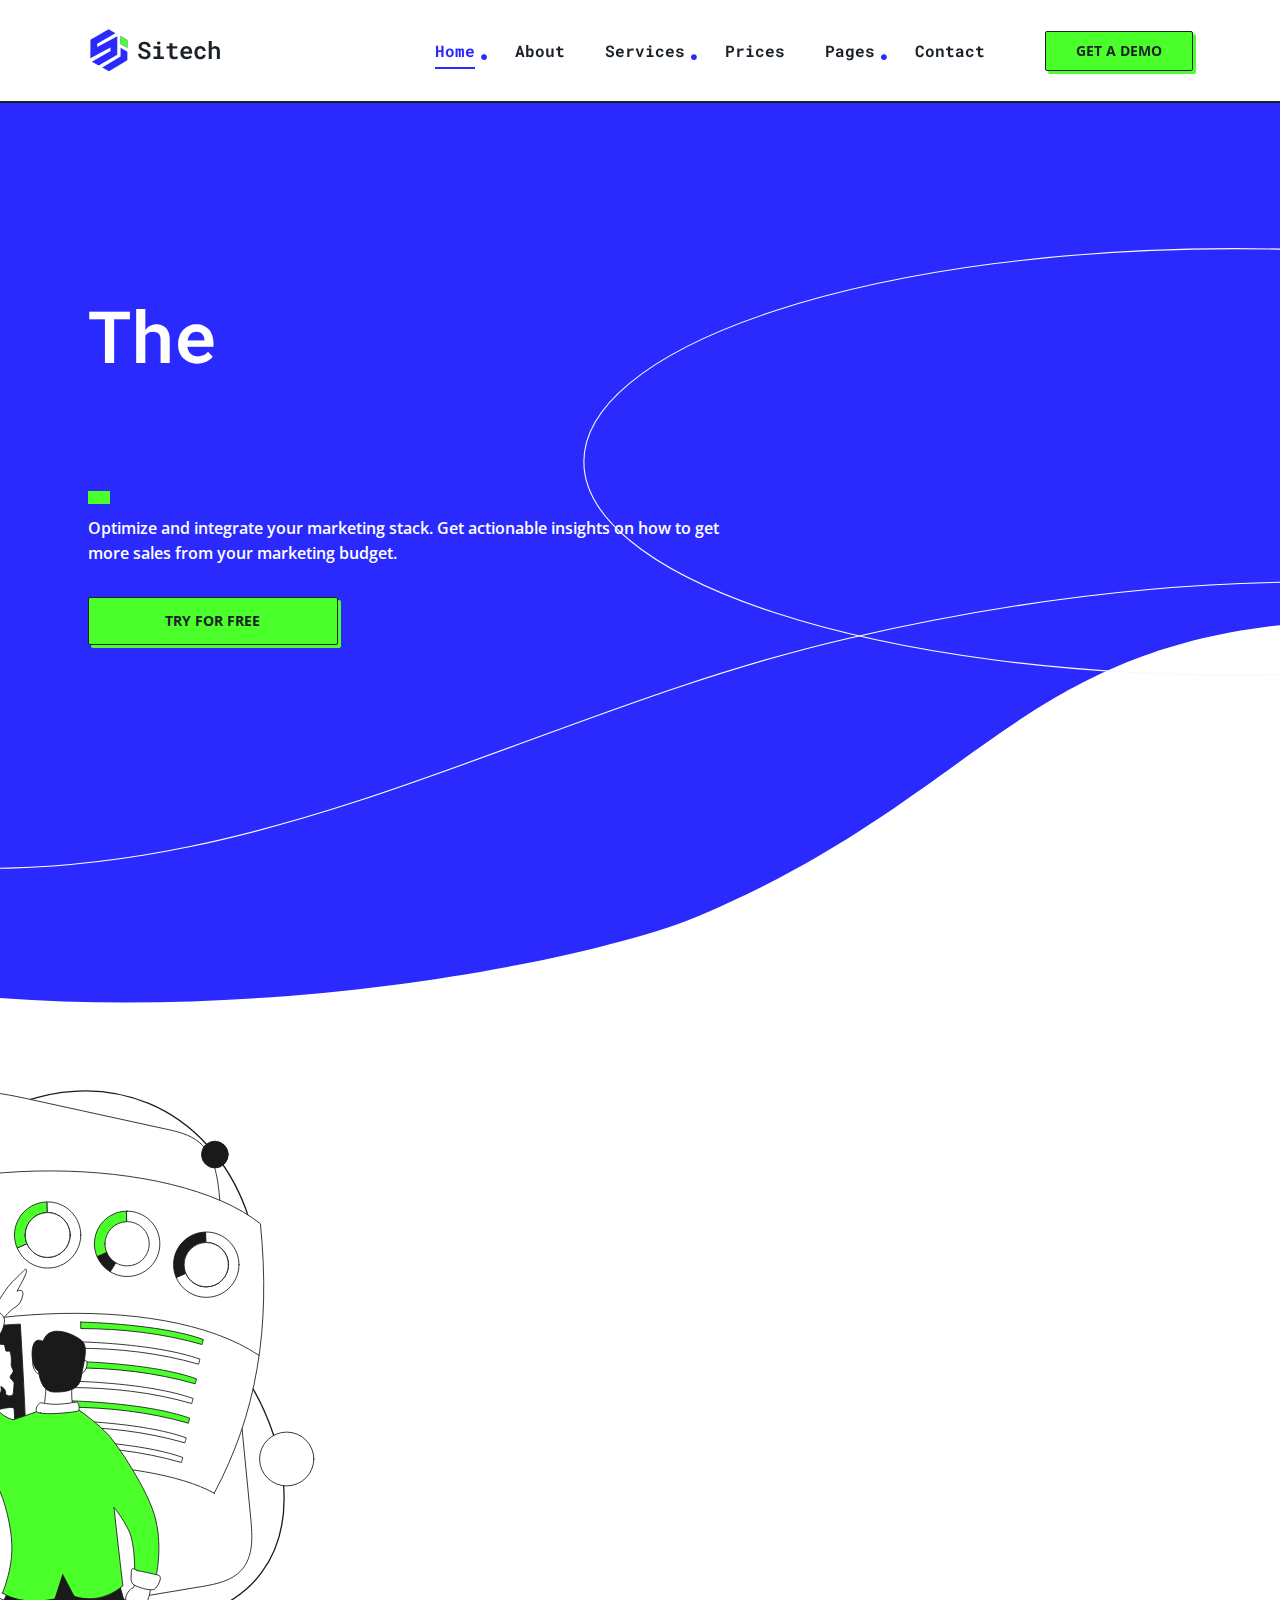
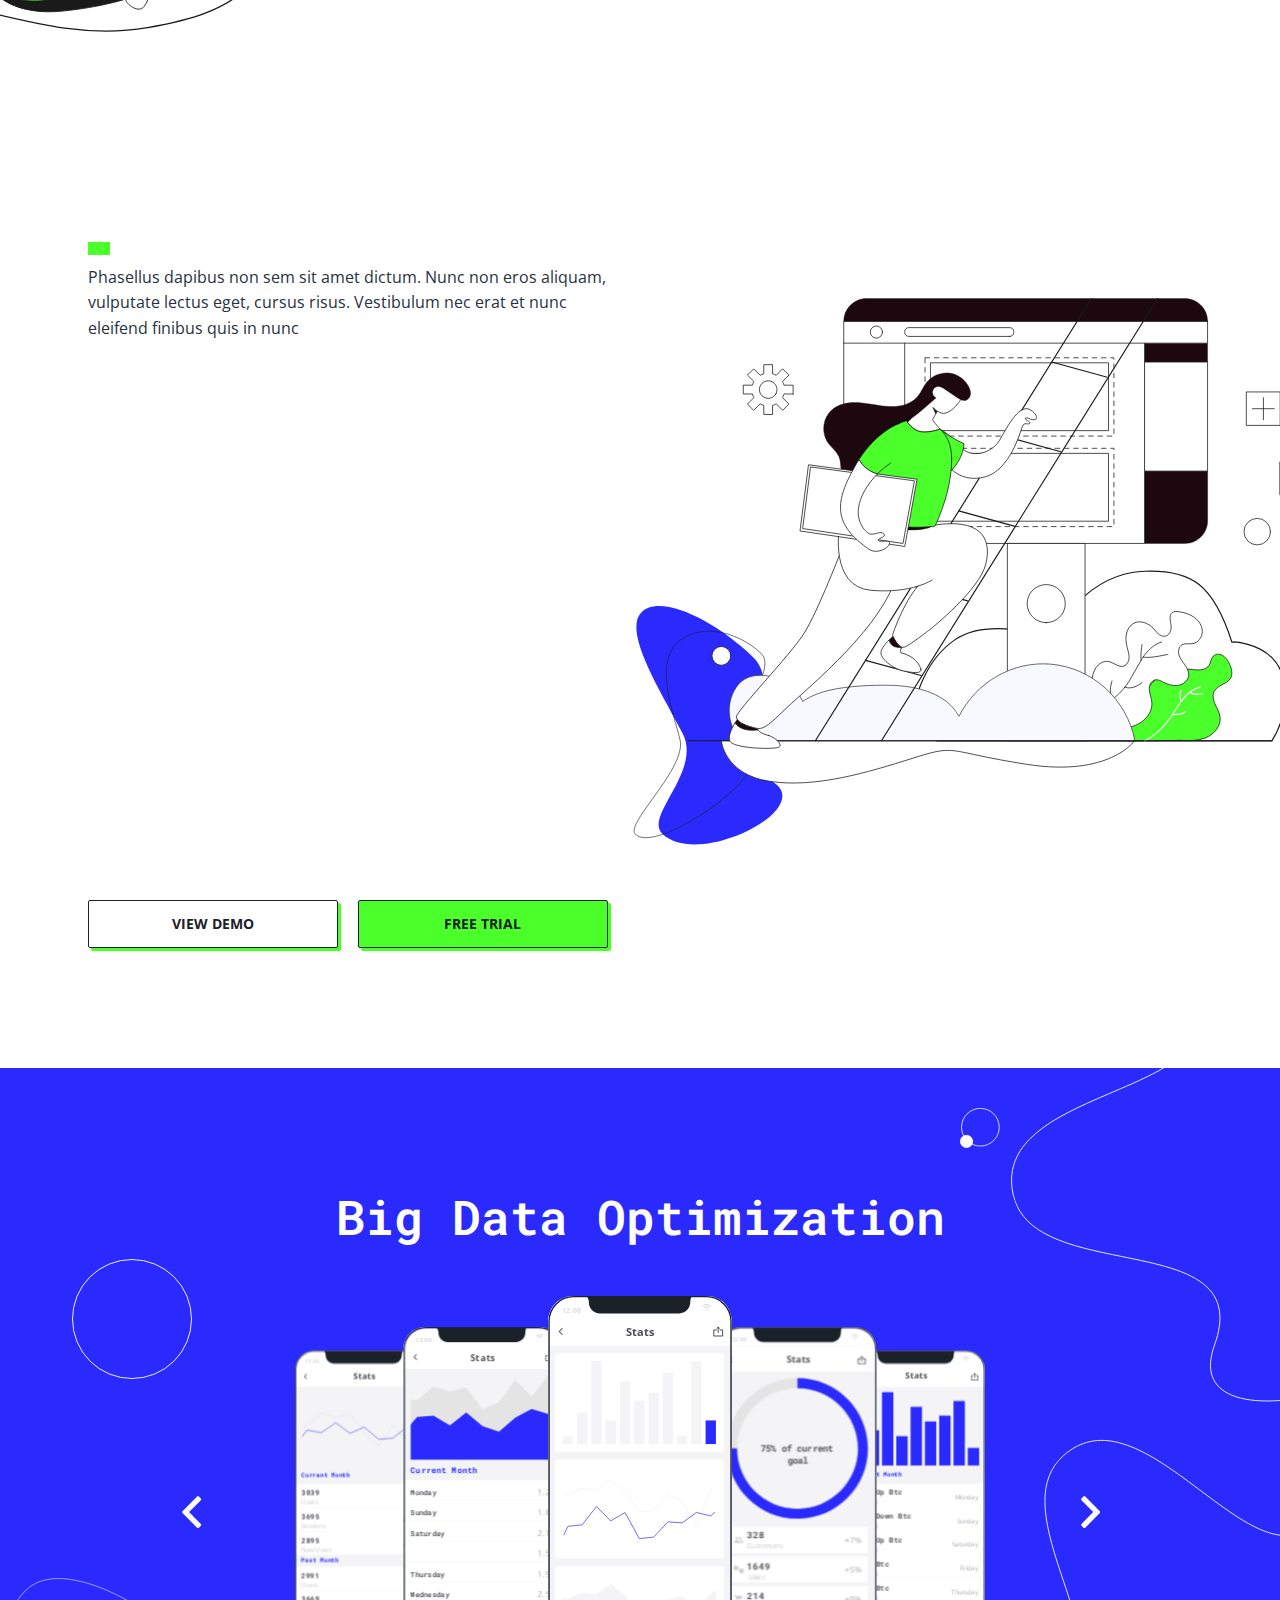
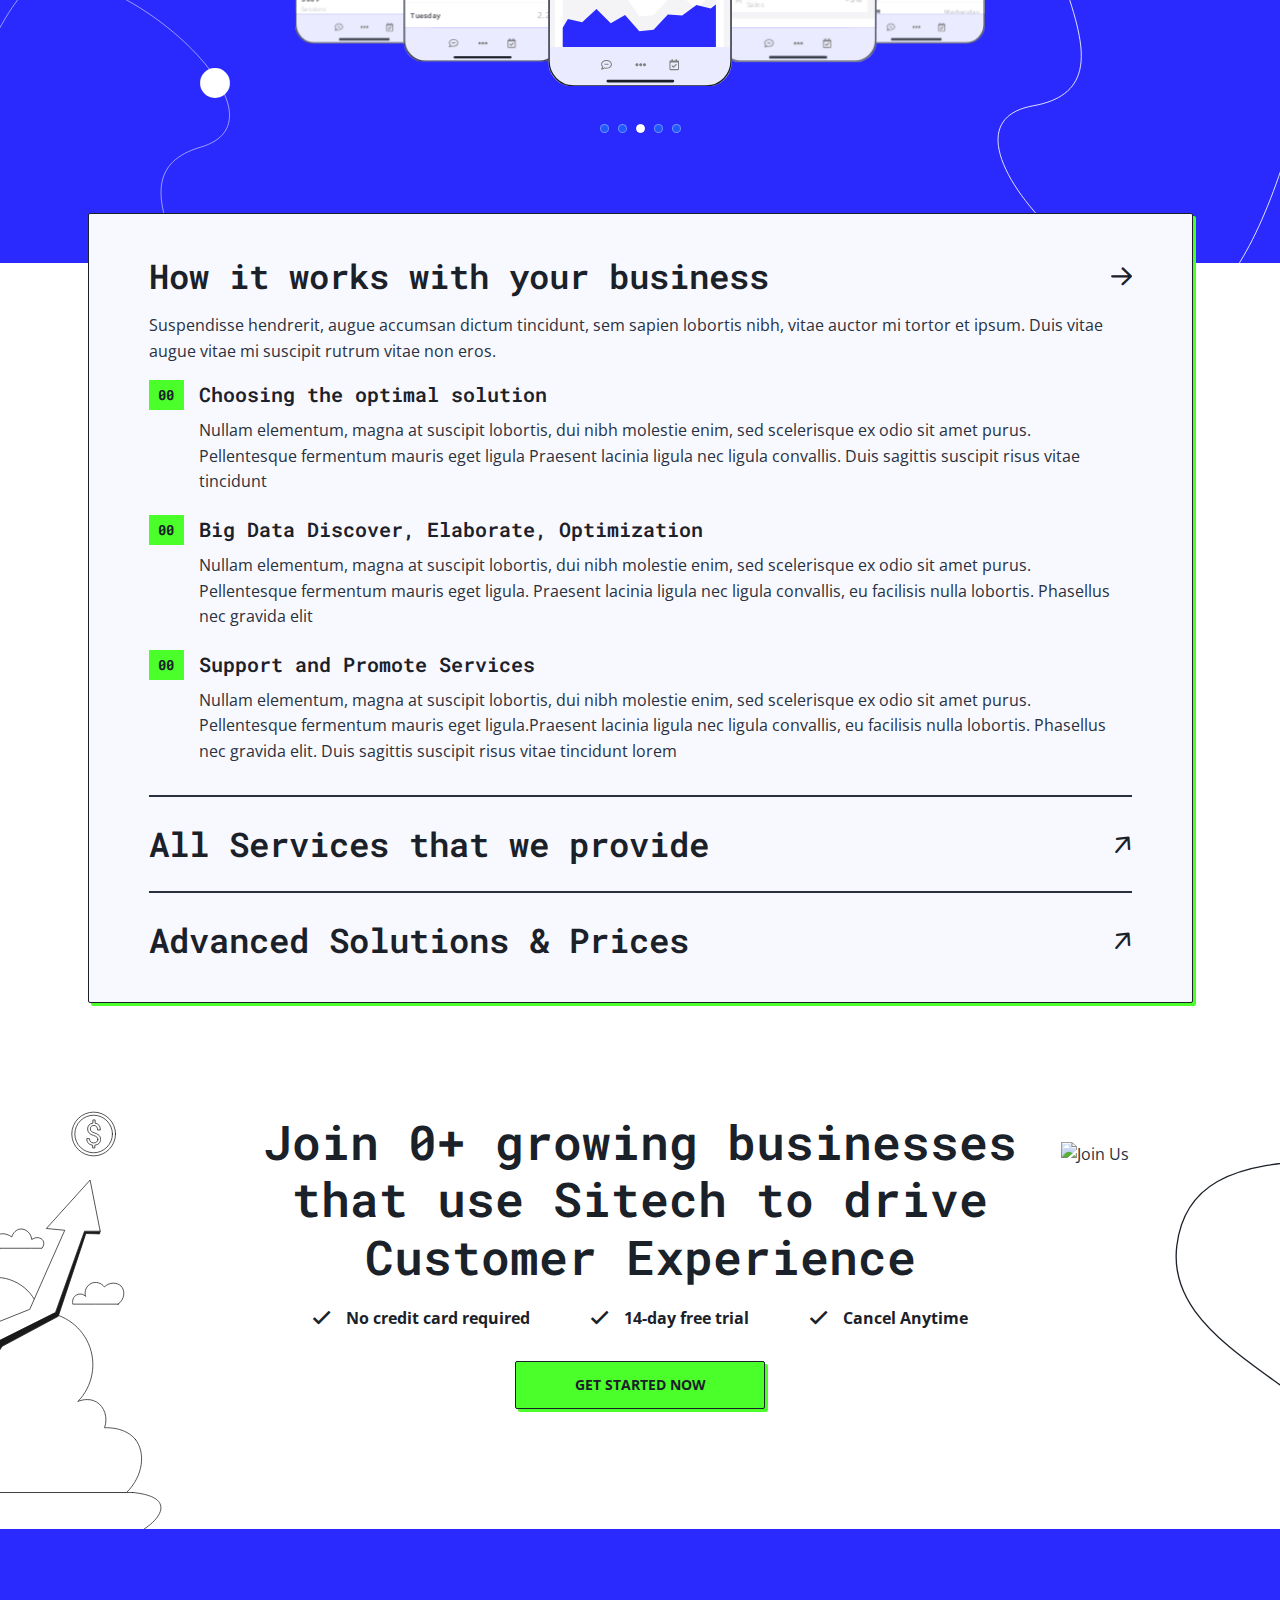
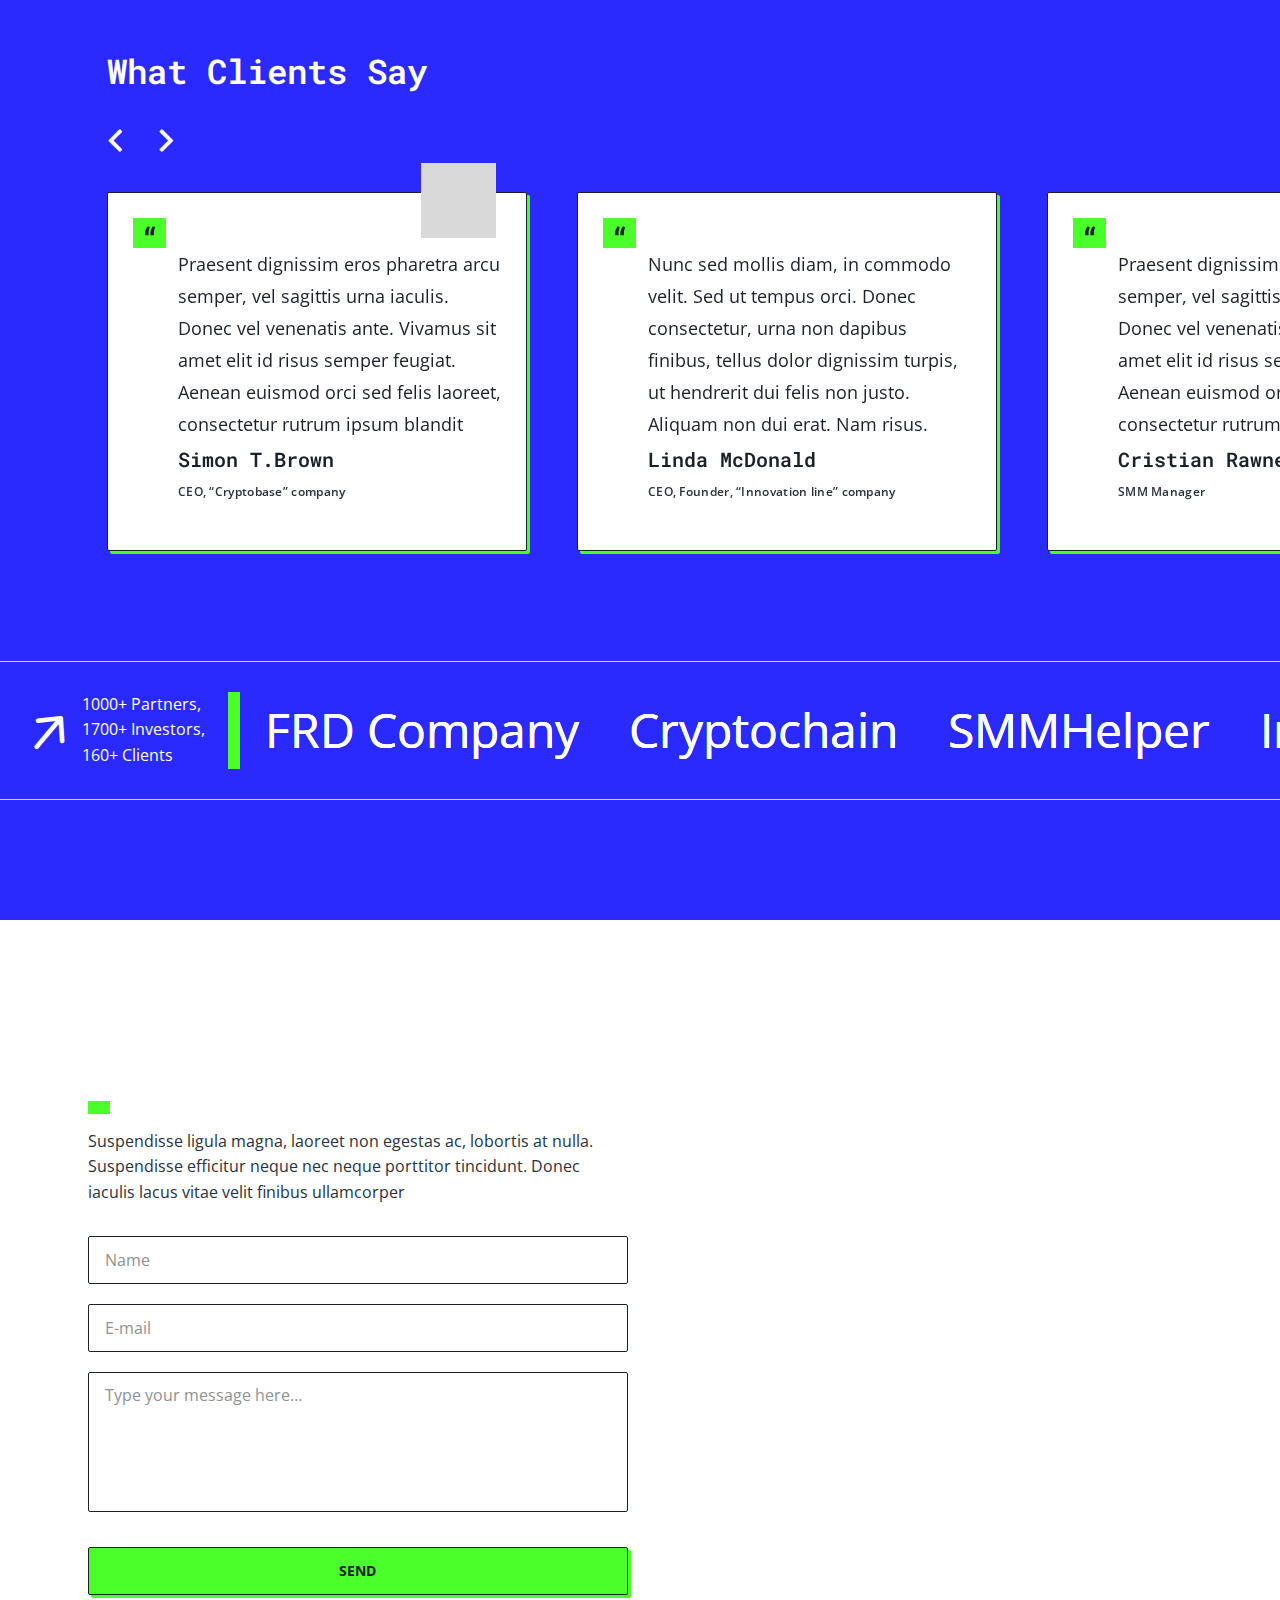
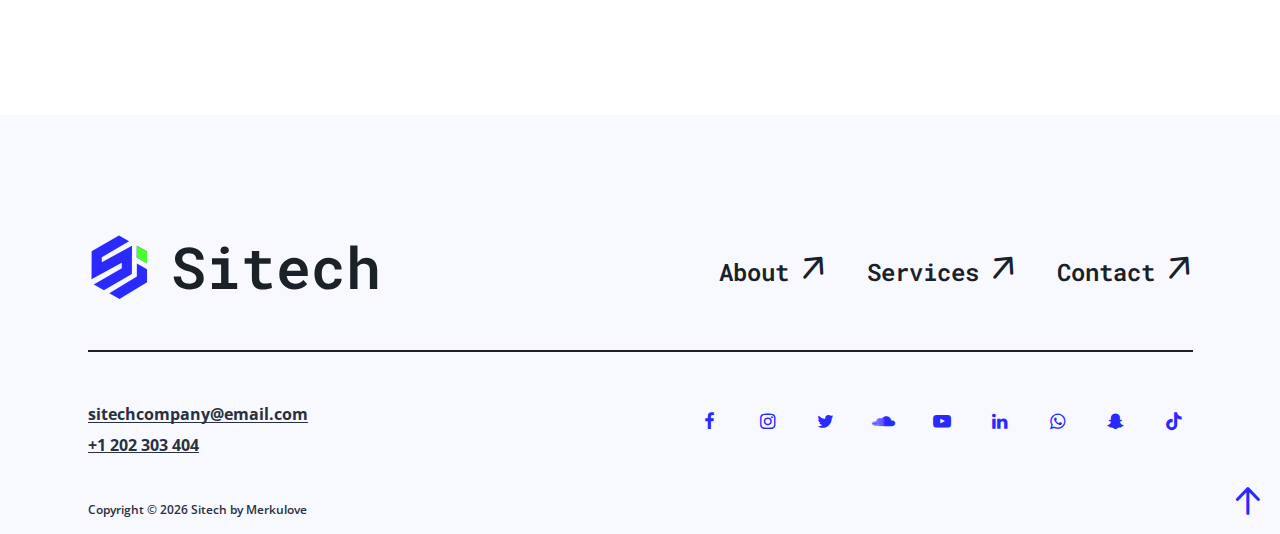
==== index.html @ 3180d2c7 "first commit" ====
<!DOCTYPE html>
<html lang="en">
    <head>
        <meta charset="UTF-8" />
        <meta name="viewport" content="width=device-width, initial-scale=1.0, minimum-scale=1.0" />
        <meta http-equiv="X-UA-Compatible" content="ie=edge" />
        <title>Home | Sitech</title>
        <script id="www-widgetapi-script" src="https://s.ytimg.com/yts/jsbin/www-widgetapi-vflS50iB-/www-widgetapi.js" async=""></script>
        <script src="https://www.youtube.com/player_api"></script>
        <link rel="stylesheet preload" as="style" href="css/preload.min.css" />
        <link rel="stylesheet preload" as="style" href="css/icomoon.css" />
        <link rel="stylesheet preload" as="style" href="css/libs.min.css" />
        <link rel="stylesheet" href="css/index.min.css" />
    </head>
    <body>
        <header class="header d-lg-flex align-items-center" data-page="home" data-page-parent="home">
            <div class="container d-flex align-items-center flex-wrap flex-lg-nowrap">
                <a class="logo header_logo d-inline-flex align-items-center" href="index.html">
                    <span class="logo_icon">
                        <img src="svg/logo.svg" alt="Sitech" />
                    </span>
                    <span class="logo_text h5">Sitech</span>
                </a>
                <nav class="header_nav collapse" id="headerMenu">
                    <ul class="header_nav-list">
                        <li class="header_nav-list_item dropdown">
                            <a
                                class="nav-link nav-item dropdown-toggle d-flex align-items-center justify-content-between"
                                href="index.html"
                                data-bs-toggle="collapse"
                                data-bs-target="#homeMenu"
                                data-trigger="dropdown"
                                data-main-link="true"
                                aria-expanded="true"
                                aria-controls="homeMenu"
                                data-page="home"
                                data-page-parent="home"
                            >
                                <span class="nav-item_text">
                                    Home
                                    <i class="icon-circle icon"></i>
                                </span>
                                <i class="icon-arrow-left icon arrow-rotate"></i>
                            </a>
                            <div class="dropdown-menu collapse show" id="homeMenu">
                                <ul class="dropdown-list">
                                    <li class="list-item" data-main="true">
                                        <a
                                            class="dropdown-item nav-item"
                                            data-page="home"
                                            data-page-parent="home"
                                            href="index.html"
                                            data-main="true"
                                        >
                                            Home 1
                                        </a>
                                    </li>
                                    <li class="list-item">
                                        <a class="dropdown-item nav-item" data-page="home2" data-page-parent="home" href="index2.html">
                                            Home 2
                                        </a>
                                    </li>
                                </ul>
                            </div>
                        </li>
                        <li class="header_nav-list_item">
                            <a class="nav-item nav-link" href="about.html" data-page="about" data-single="true">
                                <span class="nav-item_text">About</span>
                            </a>
                        </li>
                        <li class="header_nav-list_item dropdown">
                            <a
                                class="nav-link nav-item dropdown-toggle d-flex align-items-center justify-content-between"
                                href="services.html"
                                data-bs-toggle="collapse"
                                data-bs-target="#servicesMenu"
                                data-trigger="dropdown"
                                data-page-parent="services"
                                data-main-link="true"
                                aria-expanded="false"
                                aria-controls="servicesMenu"
                                data-page="services"
                            >
                                <span class="nav-item_text">
                                    Services
                                    <i class="icon-circle icon"></i>
                                </span>
                                <i class="icon-arrow-left icon arrow-rotate"></i>
                            </a>
                            <div class="dropdown-menu collapse" id="servicesMenu">
                                <ul class="dropdown-list">
                                    <li class="list-item" data-main="true">
                                        <a
                                            class="dropdown-item nav-item"
                                            data-page="services"
                                            data-page-parent="services"
                                            href="services.html"
                                            data-main="true"
                                        >
                                            All Services
                                        </a>
                                    </li>
                                    <li class="list-item">
                                        <a
                                            class="dropdown-item nav-item"
                                            data-page="service"
                                            data-page-parent="services"
                                            href="service.html"
                                        >
                                            Single service
                                        </a>
                                    </li>
                                </ul>
                            </div>
                        </li>
                        <li class="header_nav-list_item">
                            <a class="nav-item nav-link" href="prices.html" data-page="prices" data-single="true">
                                <span class="nav-item_text">Prices</span>
                            </a>
                        </li>
                        <li class="header_nav-list_item dropdown">
                            <a
                                class="nav-link nav-item dropdown-toggle d-flex align-items-center justify-content-between"
                                href="#"
                                data-bs-toggle="collapse"
                                data-bs-target="#pagesMenu"
                                data-trigger="dropdown"
                                data-page-parent="pages"
                                data-main-link="true"
                                aria-expanded="false"
                                aria-controls="pagesMenu"
                            >
                                <span class="nav-item_text">
                                    Pages
                                    <i class="icon-circle icon"></i>
                                </span>
                                <i class="icon-arrow-left icon arrow-rotate"></i>
                            </a>
                            <div class="dropdown-menu collapse" id="pagesMenu">
                                <ul class="dropdown-list">
                                    <li class="list-item">
                                        <a class="dropdown-item nav-item" data-page="blog" data-page-parent="pages" href="blog.html">
                                            Blog Boxes
                                        </a>
                                    </li>
                                    <li class="list-item">
                                        <a class="dropdown-item nav-item" data-page="blog2" data-page-parent="pages" href="blog2.html">
                                            Blog Sidebar
                                        </a>
                                    </li>
                                    <li class="list-item">
                                        <a class="dropdown-item nav-item" data-page="post" data-page-parent="pages" href="post.html">
                                            Single post
                                        </a>
                                    </li>
                                    <li class="list-item">
                                        <a class="dropdown-item nav-item" data-page="faq" data-page-parent="pages" href="faq.html"> FAQ </a>
                                    </li>
                                    <li class="list-item">
                                        <a class="dropdown-item nav-item" data-page="404" data-page-parent="pages" href="404.html">
                                            Error Page
                                        </a>
                                    </li>
                                </ul>
                            </div>
                        </li>
                        <li class="header_nav-list_item">
                            <a class="nav-item nav-link" href="contact.html" data-page="contact" data-single="true">
                                <span class="nav-item_text">Contact</span>
                            </a>
                        </li>
                        <li class="header_nav-list_btn">
                            <a class="btn signUpTrigger" href="#">Get a demo</a>
                        </li>
                    </ul>
                </nav>
                <a class="header_btn btn btn--neon signUpTrigger" href="#">Get a demo</a>
                <button
                    class="header_trigger"
                    id="headerTrigger"
                    data-bs-toggle="collapse"
                    data-bs-target="#headerMenu"
                    aria-controls="headerMenu"
                    aria-expanded="false"
                    type="button"
                >
                    <i class="icon-arrow-left icon arrow-rotate"></i>
                </button>
            </div>
        </header>
        <!-- homepage content start -->
        <main>
            <!-- hero section start -->
            <section class="hero">
                <div class="hero_bg">
                    <img class="hero_bg-blue" src="svg/herohome1.svg" alt="The Fastest Web Solutions" />
                </div>
                <div class="container d-xl-flex">
                    <div class="hero_main">
                        <span class="tw-height h1">
                            <span class="text">The Fastest Web Solutions</span>
                        </span>
                        <h1 class="hero_main-title type" data-text="The Fastest Web Solutions">The Fastest Web Solutions</h1>
                        <p class="hero_main-text">
                            Optimize and integrate your marketing stack. Get actionable insights on how to get more sales from your
                            marketing budget.
                        </p>
                        <a class="hero_main-btn btn btn--neon signUpTrigger" href="#">Try For Free</a>
                    </div>
                    <div class="hero_media">
                        <lottie-player
                            class="lottie"
                            src="lottie/herohome.json"
                            background="transparent"
                            speed=".5"
                            style="width: 100%; height: 100%"
                            loop
                            autoplay
                        ></lottie-player>
                    </div>
                </div>
            </section>
            <!-- hero section end -->
            <!-- features section start -->
            <div class="services">
                <img class="services_shape" src="svg/blueshape1.svg" alt="Our Features and Services" />
                <div class="container d-flex flex-column-reverse flex-xl-row">
                    <div class="services_media">
                        <img src="svg/Illustration-2.svg" alt="Our Features and Services" />
                    </div>
                    <ul class="services_list">
                        <li class="wrapper" data-aos="fade-up">
                            <a class="services_list-item d-flex flex-column" href="service.html">
                                <i class="icon-chart-bar icon"></i>
                                <span class="title h5">Data Analysis</span>
                                <p class="text">
                                    Phasellus fringilla tuc dignissim diam. Duis nec tempus ligula. Curabitur vel pretium. Vestibulum metus
                                    pur esta
                                </p>
                            </a>
                        </li>
                        <li class="wrapper" data-aos="fade-up" data-aos-delay="50">
                            <a class="services_list-item d-flex flex-column" href="service.html">
                                <i class="icon-cloud icon"></i>
                                <span class="title h5">Optimization</span>
                                <p class="text">
                                    Phasellus fringilla dignissim diam. Duis nec tempus ligula. Curabitur vel pretium. Vestibulum metus pur
                                    esta
                                </p>
                            </a>
                        </li>
                        <li class="wrapper" data-aos="fade-up" data-aos-delay="100">
                            <a class="services_list-item d-flex flex-column" href="service.html">
                                <i class="icon-filesearch icon"></i>
                                <span class="title h5">Content Track</span>
                                <p class="text">
                                    Phasellus fringilla tuc dignissim diam. Duis nec tempus ligula. Curabitur vel pretium. Vestibulum metus
                                    pur esta
                                </p>
                            </a>
                        </li>
                        <li class="wrapper" data-aos="fade-up" data-aos-delay="150">
                            <a class="services_list-item d-flex flex-column" href="service.html">
                                <i class="icon-protect icon"></i>
                                <span class="title h5">Risk Manage</span>
                                <p class="text">
                                    Phasellus fringilla dignissim diam. Duis nec tempus ligula. Curabitur vel pretium. Vestibulum metus pur
                                    esta
                                </p>
                            </a>
                        </li>
                    </ul>
                </div>
            </div>
            <!-- features section end -->
            <!-- about section start -->
            <section class="about">
                <img class="about_shape" src="svg/bg%202.svg" alt="The Right Digital Tools for Business" />
                <div class="container d-lg-flex">
                    <div class="about_main">
                        <div class="wrapper">
                            <span class="tw-height h4">
                                <span class="text">The Right Digital Tools for Business</span>
                            </span>
                            <h4 class="about_main-title type" data-text="The Right Digital Tools for Business">
                                The Right Digital Tools for Business
                            </h4>
                        </div>
                        <p class="about_main-text">
                            Phasellus dapibus non sem sit amet dictum. Nunc non eros aliquam, vulputate lectus eget, cursus risus.
                            Vestibulum nec erat et nunc eleifend finibus quis in nunc
                        </p>
                        <ul class="about_main-list d-flex flex-column">
                            <li class="about_main-list_item" data-aos="fade-up">
                                <span class="media">
                                    <i class="icon-rabbit icon"></i>
                                </span>
                                <div class="main">
                                    <h6 class="main_title">Detects your platform and makes installation on your websites a breeze</h6>
                                    <p class="main_text">
                                        Phasellus dapibus non sem sit amet dictum. Nunc non eros aliquam, vulputate lectus eget, cursus
                                        risus. Vestibulum nec erat et nunc eleifend finibus quis in nunc
                                    </p>
                                </div>
                            </li>
                            <li class="about_main-list_item" data-aos="fade-up" data-aos-delay="50">
                                <span class="media">
                                    <i class="icon-star icon"></i>
                                </span>
                                <div class="main">
                                    <h6 class="main_title">
                                        Advanced catalog of top analytics and marketing services to address your business needs
                                    </h6>
                                    <p class="main_text">
                                        Vulputate lectus eget, cursus risus. Vestibulum nec erat et nunc eleifend finibus quis in nunc
                                    </p>
                                </div>
                            </li>
                            <li class="about_main-list_item" data-aos="fade-up" data-aos-delay="100">
                                <span class="media">
                                    <i class="icon-moneyglass icon"></i>
                                </span>
                                <div class="main">
                                    <h6 class="main_title">More users from searches using smart algorithm ASO tools</h6>
                                    <p class="main_text">
                                        Nunc non eros aliquam, vulputate lectus eget, cursus risus. Vestibulum nec erat et nunc eleifend
                                        finibus quis in nunc. Aliquam erat volutpat
                                    </p>
                                </div>
                            </li>
                        </ul>
                        <div class="about_main-action d-flex flex-column flex-sm-row">
                            <a class="about_main-action_btn btn btn--white signUpTrigger" href="#">View Demo</a>
                            <a class="about_main-action_btn btn btn--neon signUpTrigger" href="#">Free Trial</a>
                        </div>
                    </div>
                    <div class="about_media">
                        <img class="about_media-main" src="svg/illustartion%203.svg" alt="The Right Digital Tools for Business" />
                        <img class="about_media-shape" src="svg/shapes_bg3.svg" alt="The Right Digital Tools for Business" />
                    </div>
                </div>
            </section>
            <!-- about section end -->
            <!-- chart section start -->
            <section class="chart">
                <div class="chart_shapes">
                    <div class="group group--left">
                        <img class="shape" src="svg/bgshape_whiteline.svg" alt="Big Data Optimization" />
                        <img class="circle" src="svg/ovalwhite.svg" alt="Big Data Optimization" />
                        <span class="circle circle--big"></span>
                    </div>
                    <div class="group group--right">
                        <img class="circle" src="svg/circles_white.svg" alt="Big Data Optimization" />
                        <img class="shape shape--rotate" src="svg/white_line.svg" alt="Big Data Optimization" />
                        <img class="shape" src="svg/white_line.svg" alt="Big Data Optimization" />
                    </div>
                </div>
                <div class="container">
                    <h3 class="chart_header">Big Data Optimization</h3>
                    <div class="chart_slider swiper">
                        <div class="swiper-wrapper">
                            <div class="swiper-slide">
                                <div class="slide">
                                    <svg
                                        width="100%"
                                        height="100%"
                                        viewBox="0 0 269 571"
                                        version="1.1"
                                        xmlns="http://www.w3.org/2000/svg"
                                        xmlns:xlink="http://www.w3.org/1999/xlink"
                                    >
                                        <defs>
                                            <path
                                                d="M36,0 L232,0 C251.882251,-3.65231026e-15 268,16.117749 268,36 L268,513 L268,513 L0,513 L0,36 C-2.4348735e-15,16.117749 16.117749,3.65231026e-15 36,0 Z"
                                                id="slide2path-1"
                                            ></path>
                                        </defs>
                                        <g stroke="none" stroke-width="1" fill="none" fill-rule="evenodd">
                                            <g transform="translate(-1550.000000, -134.000000)">
                                                <g transform="translate(1550.539194, 134.000000)">
                                                    <path
                                                        d="M37.9179081,22 L217.89702,22 C237.216806,22 253.092051,37.2499657 253.867974,56.5541641 L257.360636,143.448094 L257.360636,143.448094 C261.526916,295.091547 264.682069,409.189991 266.826095,485.743426 C267.27786,501.873895 267.671527,515.865953 268.007098,527.719601 C268.664707,550.906237 250.401376,570.235867 227.214742,570.893541 C226.818395,570.904783 226.42191,570.910412 226.025404,570.910426 L43.9354142,570.910426 C24.2303134,570.910426 8.18689259,555.068159 7.9382796,535.364627 L1.92077342,58.4542006 C1.66992538,38.5735321 17.583039,22.2537134 37.4637075,22.0028654 C37.6151001,22.0009551 37.7665033,22 37.9179081,22 Z"
                                                        fill="#1B2129"
                                                        opacity="0.106490362"
                                                    ></path>
                                                    <g>
                                                        <g>
                                                            <mask id="slide2mask-2" fill="white">
                                                                <use xlink:href="#slide2path-1"></use>
                                                            </mask>
                                                            <g>
                                                                <use fill="#2A2AFF" xlink:href="#slide2path-1"></use>
                                                                <use fill="#FFFFFF" xlink:href="#slide2path-1"></use>
                                                            </g>
                                                            <g mask="url(#slide2mask-2)">
                                                                <g transform="translate(0.460806, 25.000000)">
                                                                    <path
                                                                        d="M12,0 L256,0 C262.627417,5.58920087e-16 268,5.372583 268,12 L268,476 L268,476 L0,476 L0,12 C9.64732338e-16,5.372583 5.372583,2.99379359e-15 12,0 Z"
                                                                        fill="#F4F4F6"
                                                                        fill-rule="nonzero"
                                                                    ></path>
                                                                    <g
                                                                        stroke-width="1"
                                                                        fill="none"
                                                                        fill-rule="evenodd"
                                                                        transform="translate(0.000000, 97.000000)"
                                                                    >
                                                                        <g transform="translate(0.000000, 112.047570)" fill-rule="nonzero">
                                                                            <g transform="translate(0.000000, 233.089195)">
                                                                                <rect
                                                                                    fill="#FFFFFF"
                                                                                    x="0"
                                                                                    y="0"
                                                                                    width="268"
                                                                                    height="45.7324078"
                                                                                ></rect>
                                                                                <g
                                                                                    transform="translate(11.434667, 27.724479)"
                                                                                    fill="#CDCDD2"
                                                                                    font-family="OpenSans, Open Sans"
                                                                                    font-size="12"
                                                                                    font-weight="normal"
                                                                                >
                                                                                    <text>
                                                                                        <tspan x="0" y="13">Sessions</tspan>
                                                                                    </text>
                                                                                </g>
                                                                                <g
                                                                                    transform="translate(11.434667, 7.716551)"
                                                                                    fill="#4E4E56"
                                                                                    font-family="RobotoMono-Bold, Roboto Mono"
                                                                                    font-size="14"
                                                                                    font-weight="bold"
                                                                                >
                                                                                    <text>
                                                                                        <tspan x="0" y="15">3669</tspan>
                                                                                    </text>
                                                                                </g>
                                                                            </g>
                                                                            <g transform="translate(0.000000, 186.642218)">
                                                                                <rect
                                                                                    fill="#FFFFFF"
                                                                                    x="0"
                                                                                    y="0"
                                                                                    width="268"
                                                                                    height="45.7324078"
                                                                                ></rect>
                                                                                <g
                                                                                    transform="translate(11.434667, 27.724479)"
                                                                                    fill="#CDCDD2"
                                                                                    font-family="OpenSans, Open Sans"
                                                                                    font-size="12"
                                                                                    font-weight="normal"
                                                                                >
                                                                                    <text>
                                                                                        <tspan x="0" y="13">Users</tspan>
                                                                                    </text>
                                                                                </g>
                                                                                <g
                                                                                    transform="translate(11.434667, 7.716551)"
                                                                                    fill="#4E4E56"
                                                                                    font-family="RobotoMono-Bold, Roboto Mono"
                                                                                    font-size="14"
                                                                                    font-weight="bold"
                                                                                >
                                                                                    <text>
                                                                                        <tspan x="0" y="15">2991</tspan>
                                                                                    </text>
                                                                                </g>
                                                                            </g>
                                                                            <g transform="translate(0.000000, 163.776014)">
                                                                                <rect
                                                                                    fill="#F4F4F6"
                                                                                    x="0"
                                                                                    y="0"
                                                                                    width="268"
                                                                                    height="22.8662039"
                                                                                ></rect>
                                                                                <g
                                                                                    transform="translate(11.434667, 2.716551)"
                                                                                    fill="#2A2AFF"
                                                                                    font-family="RobotoMono-Bold, Roboto Mono"
                                                                                    font-size="12"
                                                                                    font-weight="bold"
                                                                                >
                                                                                    <text>
                                                                                        <tspan x="0" y="13">Past Month</tspan>
                                                                                    </text>
                                                                                </g>
                                                                            </g>
                                                                            <g transform="translate(0.000000, 118.043606)">
                                                                                <rect
                                                                                    fill="#FFFFFF"
                                                                                    x="0"
                                                                                    y="0"
                                                                                    width="268"
                                                                                    height="45.7324078"
                                                                                ></rect>
                                                                                <g
                                                                                    transform="translate(180.119250, 16.291377)"
                                                                                    fill="#ABABB6"
                                                                                    font-family="OpenSans, Open Sans"
                                                                                    font-size="14"
                                                                                    font-weight="normal"
                                                                                >
                                                                                    <text>
                                                                                        <tspan x="27.7294922" y="15">+1.72%</tspan>
                                                                                    </text>
                                                                                </g>
                                                                                <g
                                                                                    transform="translate(11.434667, 27.724479)"
                                                                                    fill="#CDCDD2"
                                                                                    font-family="OpenSans, Open Sans"
                                                                                    font-size="12"
                                                                                    font-weight="normal"
                                                                                >
                                                                                    <text>
                                                                                        <tspan x="0" y="13">New Users</tspan>
                                                                                    </text>
                                                                                </g>
                                                                                <g
                                                                                    transform="translate(11.434667, 7.716551)"
                                                                                    fill="#4E4E56"
                                                                                    font-family="RobotoMono-Bold, Roboto Mono"
                                                                                    font-size="14"
                                                                                    font-weight="bold"
                                                                                >
                                                                                    <text>
                                                                                        <tspan x="0" y="15">2895</tspan>
                                                                                    </text>
                                                                                </g>
                                                                            </g>
                                                                            <g transform="translate(0.000000, 71.596630)">
                                                                                <rect
                                                                                    fill="#FFFFFF"
                                                                                    x="0"
                                                                                    y="0"
                                                                                    width="268"
                                                                                    height="45.7324078"
                                                                                ></rect>
                                                                                <g
                                                                                    transform="translate(162.119250, 16.291377)"
                                                                                    fill="#ABABB6"
                                                                                    font-family="OpenSans, Open Sans"
                                                                                    font-size="14"
                                                                                    font-weight="normal"
                                                                                >
                                                                                    <text>
                                                                                        <tspan x="45.7294922" y="15">+0.71%</tspan>
                                                                                    </text>
                                                                                </g>
                                                                                <g
                                                                                    transform="translate(11.434667, 27.724479)"
                                                                                    fill="#CDCDD2"
                                                                                    font-family="OpenSans, Open Sans"
                                                                                    font-size="12"
                                                                                    font-weight="normal"
                                                                                >
                                                                                    <text>
                                                                                        <tspan x="0" y="13">Sessions</tspan>
                                                                                    </text>
                                                                                </g>
                                                                                <g
                                                                                    transform="translate(11.434667, 7.716551)"
                                                                                    fill="#4E4E56"
                                                                                    font-family="RobotoMono-Bold, Roboto Mono"
                                                                                    font-size="14"
                                                                                    font-weight="bold"
                                                                                >
                                                                                    <text>
                                                                                        <tspan x="0" y="15">3695</tspan>
                                                                                    </text>
                                                                                </g>
                                                                            </g>
                                                                            <g transform="translate(0.000000, 25.149653)">
                                                                                <rect
                                                                                    fill="#FFFFFF"
                                                                                    x="0"
                                                                                    y="0"
                                                                                    width="268"
                                                                                    height="45.7324078"
                                                                                ></rect>
                                                                                <g
                                                                                    transform="translate(175.868000, 16.291377)"
                                                                                    fill="#ABABB6"
                                                                                    font-family="OpenSans, Open Sans"
                                                                                    font-size="14"
                                                                                    font-weight="normal"
                                                                                >
                                                                                    <text>
                                                                                        <tspan x="39.734375" y="15">+1.6%</tspan>
                                                                                    </text>
                                                                                </g>
                                                                                <g
                                                                                    transform="translate(11.434667, 27.724479)"
                                                                                    fill="#CDCDD2"
                                                                                    font-family="OpenSans, Open Sans"
                                                                                    font-size="12"
                                                                                    font-weight="normal"
                                                                                >
                                                                                    <text>
                                                                                        <tspan x="0" y="13">Users</tspan>
                                                                                    </text>
                                                                                </g>
                                                                                <g
                                                                                    transform="translate(11.434667, 7.716551)"
                                                                                    fill="#4E4E56"
                                                                                    font-family="RobotoMono-Bold, Roboto Mono"
                                                                                    font-size="14"
                                                                                    font-weight="bold"
                                                                                >
                                                                                    <text>
                                                                                        <tspan x="0" y="15">3039</tspan>
                                                                                    </text>
                                                                                </g>
                                                                            </g>
                                                                            <g>
                                                                                <rect
                                                                                    fill="#F4F4F6"
                                                                                    x="0"
                                                                                    y="2.28344903"
                                                                                    width="268"
                                                                                    height="22.8662039"
                                                                                ></rect>
                                                                                <text
                                                                                    font-family="RobotoMono-Bold, Roboto Mono"
                                                                                    font-size="12"
                                                                                    font-weight="bold"
                                                                                    fill="#2A2AFF"
                                                                                >
                                                                                    <tspan x="11.4346667" y="13">Current Month</tspan>
                                                                                </text>
                                                                            </g>
                                                                        </g>
                                                                        <g transform="translate(12.864000, 0.000000)">
                                                                            <polyline
                                                                                stroke="#E4E4E5"
                                                                                points="0 29.2973237 9.648 23.5807728 37.52 0 65.392 9.28939533 93.264 1.42913774 121.136 39.3012879 149.008 62.8820607 176.88 25.0099105 204.752 52.8780965 232.624 40.0158568 242.272 25.0099105"
                                                                            ></polyline>
                                                                            <polyline
                                                                                stroke="#2A2AFF"
                                                                                points="0 45.7324078 9.648 32.8701681 37.52 37.8721502 65.392 18.5787907 93.264 39.3012879 121.136 27.1536171 149.008 50.7343899 176.88 48.5906833 204.752 26.4390482 232.624 27.868186 242.272 12.8622397"
                                                                            ></polyline>
                                                                        </g>
                                                                    </g>
                                                                    <g stroke-width="1" fill="none" fill-rule="evenodd">
                                                                        <path
                                                                            d="M12,0 L256,0 C262.627417,5.58920087e-16 268,5.372583 268,12 L268,45.4285714 L268,45.4285714 L0,45.4285714 L0,12 C9.64732338e-16,5.372583 5.372583,2.99379359e-15 12,0 Z"
                                                                            fill="#FFFFFF"
                                                                            fill-rule="nonzero"
                                                                        ></path>
                                                                        <g transform="translate(11.434667, 17.035714)">
                                                                            <g transform="translate(227.978667, 0.000000)">
                                                                                <polygon
                                                                                    points="0 0 17.152 0 17.152 17.0357143 0 17.0357143"
                                                                                ></polygon>
                                                                                <path
                                                                                    d="M8.576,1.41964286 L11.4346667,4.25892857 L9.29066667,4.25892857 L9.29066667,10.6473214 L7.86133333,10.6473214 L7.86133333,4.25892857 L5.71733333,4.25892857 L8.576,1.41964286 Z M14.2933333,5.67857143 L10.72,5.67857143 L10.72,7.09111607 L14.2933333,7.09111607 L14.2933333,14.210625 L2.85866667,14.210625 L2.85866667,7.09111607 L6.432,7.09111607 L6.432,5.67857143 L2.85866667,5.67857143 C2.07253333,5.67857143 1.42933333,6.31741071 1.42933333,7.09821429 L1.42933333,14.1964286 C1.42933333,14.9772321 2.07253333,15.6160714 2.85866667,15.6160714 L14.2933333,15.6160714 C15.0794667,15.6160714 15.7226667,14.9772321 15.7226667,14.1964286 L15.7226667,7.09821429 C15.7226667,6.31741071 15.0794667,5.67857143 14.2933333,5.67857143 Z"
                                                                                    fill="#4E4E56"
                                                                                    fill-rule="nonzero"
                                                                                ></path>
                                                                            </g>
                                                                            <g transform="translate(199.392000, 0.000000)">
                                                                                <polygon
                                                                                    points="0 0 17.152 0 17.152 17.0357143 0 17.0357143"
                                                                                ></polygon>
                                                                            </g>
                                                                            <g transform="translate(28.586667, 0.000000)">
                                                                                <polygon
                                                                                    points="0 0 17.152 0 17.152 17.0357143 0 17.0357143"
                                                                                ></polygon>
                                                                            </g>
                                                                            <g>
                                                                                <polygon
                                                                                    points="0 0 17.152 0 17.152 17.0357143 0 17.0357143"
                                                                                ></polygon>
                                                                                <path
                                                                                    d="M9.98060479,13.4866071 C9.9373656,13.4836612 9.92635931,13.4840162 9.88354892,13.4767047 C9.78727917,13.4602006 9.69469017,13.4239627 9.61300027,13.3707238 C9.57169075,13.3438205 9.53563425,13.312516 9.49961355,13.2791175 L5.21142975,9.02000633 C5.18184128,8.9885244 5.17358653,8.98135492 5.1473214,8.94696258 C5.11784014,8.90834666 5.09236118,8.86671386 5.07138481,8.82291596 C4.97976062,8.63157543 4.97976062,8.40452932 5.07138481,8.21318872 C5.09236118,8.1693909 5.11784014,8.12775802 5.1473214,8.08914211 C5.17358653,8.05478526 5.18184128,8.04758029 5.21142975,8.01613385 L9.49961355,3.75702275 C9.53131037,3.72763488 9.53856452,3.7194006 9.57315589,3.69334904 C9.66399388,3.62488383 9.77119853,3.57867248 9.88354892,3.55939999 C9.96377368,3.54569985 10.0462141,3.54569985 10.1264388,3.55939999 C10.1905829,3.5704027 10.2531546,3.59013658 10.3119385,3.61789179 C10.5352099,3.72334028 10.6906566,3.94208113 10.7159568,4.18634115 C10.7259269,4.282881 10.7157424,4.38119548 10.6861897,4.47368918 C10.6615684,4.5507436 10.6236537,4.62346792 10.5744825,4.68785148 C10.5482174,4.7222438 10.5399627,4.72941331 10.5103742,4.76089523 L6.72755286,8.51807009 L10.5103742,12.275245 L10.5436791,12.3106666 C10.5710162,12.3440296 10.5788065,12.3518025 10.6026059,12.387863 C10.6472387,12.4554408 10.6801148,12.5305787 10.6993759,12.6090883 C10.7147776,12.6719102 10.7214957,12.7367906 10.7192802,12.8013871 C10.7108468,13.0468184 10.5707661,13.2755682 10.3552849,13.3959236 C10.2843511,13.4355333 10.2066278,13.4629691 10.1264388,13.4767047 C10.0836284,13.4840162 10.0726221,13.4836612 10.0293829,13.4866071 L9.98060479,13.4866071 L9.98060479,13.4866071 Z"
                                                                                    fill="#4E4E56"
                                                                                    fill-rule="nonzero"
                                                                                ></path>
                                                                            </g>
                                                                        </g>
                                                                        <text
                                                                            fill="#4E4E56"
                                                                            fill-rule="nonzero"
                                                                            font-family="OpenSans-Bold, Open Sans"
                                                                            font-size="16"
                                                                            font-weight="bold"
                                                                        >
                                                                            <tspan x="113.339844" y="31">Stats</tspan>
                                                                        </text>
                                                                    </g>
                                                                </g>
                                                            </g>
                                                        </g>
                                                        <path
                                                            d="M0,513 L268,513 L268,535 C268,554.882251 251.882251,571 232,571 L36,571 C16.117749,571 2.4348735e-15,554.882251 0,535 L0,513 L0,513 Z"
                                                            fill="#EBEBFF"
                                                        ></path>
                                                        <g transform="translate(76.997927, 531.000033)" fill="#808080" fill-rule="nonzero">
                                                            <g transform="translate(50.252073, 5.749986)">
                                                                <path
                                                                    d="M9.99997616,2.24999464 C9.99997616,1.0062537 8.99372245,0 7.74998152,0 C6.50624059,0 5.49998689,1.0062537 5.49998689,2.24999464 C5.49998689,3.49373557 6.50624059,4.49998927 7.74998152,4.49998927 C8.99372245,4.49998927 9.99997616,3.49373557 9.99997616,2.24999464 Z M13.2499684,0 C12.0062275,0 10.9999738,1.0062537 10.9999738,2.24999464 C10.9999738,3.49373557 12.0062275,4.49998927 13.2499684,4.49998927 C14.4937093,4.49998927 15.499963,3.49373557 15.499963,2.24999464 C15.499963,1.0062537 14.4937093,0 13.2499684,0 Z M2.24999464,0 C1.0062537,0 0,1.0062537 0,2.24999464 C0,3.49373557 1.0062537,4.49998927 2.24999464,4.49998927 C3.49373557,4.49998927 4.49998927,3.49373557 4.49998927,2.24999464 C4.49998927,1.0062537 3.49373557,0 2.24999464,0 Z"
                                                                ></path>
                                                            </g>
                                                            <g transform="translate(100.002073, 0.000000)">
                                                                <path
                                                                    d="M12.4999702,2 L10.9999738,2 L10.9999738,0.374999106 C10.9999738,0.167907315 10.8320665,0 10.6249747,0 L9.37497765,0 C9.16788586,0 8.99997854,0.167907315 8.99997854,0.374999106 L8.99997854,2 L4.99998808,2 L4.99998808,0.374999106 C4.99998808,0.167907315 4.83208076,0 4.62498897,0 L3.37499195,0 C3.16790016,0 3,0.167907315 3,0.374999106 L3,2 L1.5,2 C0.671568223,2 0,2.67156345 0,3.5 L0,14.4999654 C0,15.3283936 0.671568223,15.9999619 1.5,15.9999619 L12.4999702,15.9999619 C13.3283984,15.9999619 13.9999666,15.3283936 13.9999666,14.4999654 L13.9999666,3.5 C13.9999666,2.67156345 13.3283984,2 12.4999702,2 Z M12.3124706,14.4999654 L1.68749598,14.4999654 C1.58401112,14.4999654 1.49999642,14.4159507 1.49999642,14.3124659 L1.49999642,4.99998808 L12.4999702,4.99998808 L12.4999702,14.3124659 C12.4999702,14.4159507 12.4159555,14.4999654 12.3124706,14.4999654 Z M10.6609548,8.22965567 C10.8079881,8.08381251 10.8089342,7.84638632 10.663091,7.69935298 L9.95883856,6.98942425 C9.81296489,6.84239091 9.57553869,6.84144487 9.42850535,6.98728803 L5.95750533,10.4304561 L4.57927375,9.0410551 C4.43343059,8.89399125 4.1960044,8.8930452 4.04897106,9.03888836 L3.3389813,9.74314083 C3.19194796,9.88901451 3.19103243,10.1264407 3.33687559,10.273474 L5.68345813,12.639069 C5.8293318,12.7861023 6.066758,12.7870179 6.21379134,12.6411747 L10.6609548,8.22965567 Z"
                                                                ></path>
                                                            </g>
                                                            <g transform="translate(0.000000, 0.999998)">
                                                                <path
                                                                    d="M10.5020481,5.74998629 L5.50206122,5.74998629 C5.22706679,5.74998629 5.00206122,5.97499186 5.00206122,6.24998629 L5.00206122,6.74998629 C5.00206122,7.02497715 5.22706679,7.24998629 5.50206122,7.24998629 L10.5020481,7.24998629 C10.7770414,7.24998629 11.0020469,7.02497715 11.0020469,6.74998629 L11.0020469,6.24998629 C11.0020469,5.97499186 10.7770414,5.74998629 10.5020481,5.74998629 Z M8.00205407,0 C3.5833024,0 0.00207314456,2.90935586 0.00207314456,6.4999845 C0.00207314456,7.98746875 0.623958869,9.34998381 1.65520641,10.446844 C1.18957031,11.6781033 0.220822623,12.7218325 0.20519766,12.7343446 C-0.00103964099,12.9530941 -0.0573139209,13.2718495 0.06146021,13.5468427 C0.180203823,13.8218359 0.452084279,13.9999666 0.752071356,13.9999666 C2.67394177,13.9999666 4.18956316,13.1968374 5.09892379,12.5531012 C6.00205884,12.8374633 6.97706262,12.999969 8.00205407,12.999969 C12.4208057,12.999969 16.002035,10.0906131 16.002035,6.4999845 C16.002035,2.90935586 12.4208057,0 8.00205407,0 Z M8.00205407,11.4999726 C7.16767496,11.4999726 6.34269523,11.3718601 5.55204771,11.1218607 L4.84269881,10.8968551 L4.23332526,11.328098 C3.78642691,11.64371 3.17394058,11.9968586 2.43645455,12.2343458 C2.6645729,11.8562339 2.88643516,11.4312166 3.05830975,10.9780927 L3.38957728,10.099982 L2.7458105,9.41873975 C2.18019906,8.81559177 1.50206957,7.81873746 1.50206957,6.4999845 C1.50206957,3.74373497 4.41768151,1.49999642 8.00205407,1.49999642 C11.5864266,1.49999642 14.5020386,3.74373497 14.5020386,6.4999845 C14.5020386,9.25623403 11.5864266,11.4999726 8.00205407,11.4999726 Z"
                                                                ></path>
                                                            </g>
                                                        </g>
                                                        <g transform="translate(225.000013, 11.875019)" fill="#DCDCDC" fill-rule="nonzero">
                                                            <path
                                                                d="M12.4005463,2.39999201 C8.94020447,-0.800588586 3.55838518,-0.799406033 0.0993976083,2.39999201 C-0.0306832583,2.52030727 -0.033220026,2.72401162 0.0925693165,2.84882822 L0.7613223,3.51229786 C0.881237022,3.63143057 1.07420302,3.63396734 1.19880981,3.51971743 C4.04880149,0.908792257 8.45074183,0.90820098 11.3013248,3.51971743 C11.4259316,3.63396734 11.6188976,3.63123984 11.7388314,3.51229786 L12.4075653,2.84882822 C12.5331639,2.72401162 12.5306271,2.52030727 12.4005463,2.39999201 Z M6.24997193,6.24998512 C5.55955152,6.24998512 4.99997491,6.80956173 4.99997491,7.49998214 C4.99997491,8.19040255 5.55955152,8.74998512 6.24997193,8.74998512 C6.94039235,8.74998512 7.49997491,8.19040255 7.49997491,7.49998214 C7.49997491,6.80956173 6.94039235,6.24998512 6.24997193,6.24998512 Z M10.2083594,4.61737488 C7.95719748,2.62656541 4.54020962,2.62870164 2.29158446,4.61737488 C2.15681153,4.73650759 2.15252,4.94333998 2.28044557,5.06951079 L2.95310861,5.73338097 C3.07029583,5.84900417 3.25897031,5.85682428 3.38376783,5.74900212 C5.02341617,4.33163566 7.48024702,4.3347637 9.1159853,5.74900212 C9.24078283,5.85682428 9.4294573,5.84921398 9.54664452,5.73338097 L10.2193076,5.06951079 C10.3474239,4.94333998 10.3429225,4.73631685 10.2083594,4.61737488 Z"
                                                            ></path>
                                                        </g>
                                                        <text
                                                            font-family="OpenSans-Bold, Open Sans"
                                                            font-size="10"
                                                            font-weight="bold"
                                                            letter-spacing="0.27777775"
                                                            fill="#DCDCDC"
                                                        >
                                                            <tspan x="20" y="25">12:00</tspan>
                                                        </text>
                                                        <rect fill="#1B2129" x="85" y="561" width="99" height="4" rx="2"></rect>
                                                        <rect
                                                            stroke="#1B2129"
                                                            stroke-width="2"
                                                            x="1"
                                                            y="1"
                                                            width="266"
                                                            height="569"
                                                            rx="36"
                                                        ></rect>
                                                        <path
                                                            d="M56,0.425766014 L211.81311,0.425766014 C209.481088,-1.10124352 208.056304,1.47921099 207.538757,8.16712954 C207.479908,8.9276027 207.42775,9.67598615 207.382284,10.4122799 C206.861021,18.8500352 199.865584,25.4262724 191.411743,25.425766 L75.222168,25.425766 C66.3856123,25.4280257 59.2203362,18.2664142 59.218076,9.42985847 C59.2180665,9.39244634 59.2181881,9.35503429 59.2184452,9.31762304 C59.2214066,8.88201991 59.2126886,8.49852207 59.1922913,8.16712954 C59.0332292,5.58286714 57.9691321,3.00241263 56,0.425766014 Z"
                                                            fill="#1B2129"
                                                        ></path>
                                                    </g>
                                                </g>
                                            </g>
                                        </g>
                                    </svg>
                                </div>
                            </div>
                            <div class="swiper-slide">
                                <div class="slide">
                                    <svg
                                        width="100%"
                                        height="100%"
                                        viewBox="0 0 269 571"
                                        version="1.1"
                                        xmlns="http://www.w3.org/2000/svg"
                                        xmlns:xlink="http://www.w3.org/1999/xlink"
                                    >
                                        <defs>
                                            <path
                                                d="M36,0 L232,0 C251.882251,-3.65231026e-15 268,16.117749 268,36 L268,513 L268,513 L0,513 L0,36 C-2.4348735e-15,16.117749 16.117749,3.65231026e-15 36,0 Z"
                                                id="slide3path-1"
                                            ></path>
                                        </defs>
                                        <g stroke="none" stroke-width="1" fill="none" fill-rule="evenodd">
                                            <g transform="translate(-1550.000000, -134.000000)">
                                                <g transform="translate(1550.539194, 134.000000)">
                                                    <path
                                                        d="M37.9179081,22 L217.89702,22 C237.216806,22 253.092051,37.2499657 253.867974,56.5541641 L257.360636,143.448094 L257.360636,143.448094 C261.526916,295.091547 264.682069,409.189991 266.826095,485.743426 C267.27786,501.873895 267.671527,515.865953 268.007098,527.719601 C268.664707,550.906237 250.401376,570.235867 227.214742,570.893541 C226.818395,570.904783 226.42191,570.910412 226.025404,570.910426 L43.9354142,570.910426 C24.2303134,570.910426 8.18689259,555.068159 7.9382796,535.364627 L1.92077342,58.4542006 C1.66992538,38.5735321 17.583039,22.2537134 37.4637075,22.0028654 C37.6151001,22.0009551 37.7665033,22 37.9179081,22 Z"
                                                        fill="#1B2129"
                                                        opacity="0.106490362"
                                                    ></path>
                                                    <g>
                                                        <g>
                                                            <mask id="slide3mask-2" fill="white">
                                                                <use xlink:href="#slide3path-1"></use>
                                                            </mask>
                                                            <g>
                                                                <use fill="#2A2AFF" xlink:href="#slide3path-1"></use>
                                                                <use fill="#FFFFFF" xlink:href="#slide3path-1"></use>
                                                            </g>
                                                            <g mask="url(#slide3mask-2)">
                                                                <g transform="translate(0.460806, 25.000000)">
                                                                    <rect
                                                                        fill="#F4F4F6"
                                                                        fill-rule="nonzero"
                                                                        x="0"
                                                                        y="0"
                                                                        width="268"
                                                                        height="477"
                                                                    ></rect>
                                                                    <g
                                                                        stroke-width="1"
                                                                        fill="none"
                                                                        fill-rule="evenodd"
                                                                        transform="translate(0.000000, 58.000000)"
                                                                    >
                                                                        <g transform="translate(0.000000, 151.216949)" fill-rule="nonzero">
                                                                            <g transform="translate(0.000000, 236.450847)">
                                                                                <rect
                                                                                    fill="#FFFFFF"
                                                                                    x="0"
                                                                                    y="0"
                                                                                    width="268"
                                                                                    height="34.3322034"
                                                                                ></rect>
                                                                                <g
                                                                                    transform="translate(197.169500, 10.583051)"
                                                                                    fill="#ABABB6"
                                                                                    font-family="OpenSans, Open Sans"
                                                                                    font-size="14"
                                                                                    font-weight="normal"
                                                                                >
                                                                                    <text>
                                                                                        <tspan x="30.9160156" y="15">2.2k</tspan>
                                                                                    </text>
                                                                                </g>
                                                                                <g
                                                                                    transform="translate(11.434667, 12.583051)"
                                                                                    fill="#4E4E56"
                                                                                    font-family="RobotoMono-Regular, Roboto Mono"
                                                                                    font-size="12"
                                                                                    font-weight="normal"
                                                                                >
                                                                                    <text>
                                                                                        <tspan x="0" y="13">Tuesday</tspan>
                                                                                    </text>
                                                                                </g>
                                                                            </g>
                                                                            <g transform="translate(0.000000, 201.403390)">
                                                                                <rect
                                                                                    fill="#FFFFFF"
                                                                                    x="0"
                                                                                    y="0"
                                                                                    width="268"
                                                                                    height="34.3322034"
                                                                                ></rect>
                                                                                <g
                                                                                    transform="translate(195.169500, 10.583051)"
                                                                                    fill="#ABABB6"
                                                                                    font-family="OpenSans, Open Sans"
                                                                                    font-size="14"
                                                                                    font-weight="normal"
                                                                                >
                                                                                    <text>
                                                                                        <tspan x="32.9160156" y="15">2.5k</tspan>
                                                                                    </text>
                                                                                </g>
                                                                                <g
                                                                                    transform="translate(11.434667, 12.583051)"
                                                                                    fill="#4E4E56"
                                                                                    font-family="RobotoMono-Regular, Roboto Mono"
                                                                                    font-size="12"
                                                                                    font-weight="normal"
                                                                                >
                                                                                    <text>
                                                                                        <tspan x="0" y="13">Wednesday</tspan>
                                                                                    </text>
                                                                                </g>
                                                                            </g>
                                                                            <g transform="translate(0.000000, 166.355932)">
                                                                                <rect
                                                                                    fill="#FFFFFF"
                                                                                    x="0"
                                                                                    y="0"
                                                                                    width="268"
                                                                                    height="34.3322034"
                                                                                ></rect>
                                                                                <g
                                                                                    transform="translate(186.169500, 10.583051)"
                                                                                    fill="#ABABB6"
                                                                                    font-family="OpenSans, Open Sans"
                                                                                    font-size="14"
                                                                                    font-weight="normal"
                                                                                >
                                                                                    <text>
                                                                                        <tspan x="41.9160156" y="15">1.9k</tspan>
                                                                                    </text>
                                                                                </g>
                                                                                <g
                                                                                    transform="translate(11.434667, 12.583051)"
                                                                                    fill="#4E4E56"
                                                                                    font-family="RobotoMono-Regular, Roboto Mono"
                                                                                    font-size="12"
                                                                                    font-weight="normal"
                                                                                >
                                                                                    <text>
                                                                                        <tspan x="0" y="13">Thursday</tspan>
                                                                                    </text>
                                                                                </g>
                                                                            </g>
                                                                            <g transform="translate(0.000000, 131.308475)">
                                                                                <rect
                                                                                    fill="#FFFFFF"
                                                                                    x="0"
                                                                                    y="0"
                                                                                    width="268"
                                                                                    height="34.3322034"
                                                                                ></rect>
                                                                                <g
                                                                                    transform="translate(177.169500, 10.583051)"
                                                                                    fill="#ABABB6"
                                                                                    font-family="OpenSans, Open Sans"
                                                                                    font-size="14"
                                                                                    font-weight="normal"
                                                                                >
                                                                                    <text>
                                                                                        <tspan x="50.9160156" y="15">1.5k</tspan>
                                                                                    </text>
                                                                                </g>
                                                                                <g
                                                                                    transform="translate(11.434667, 12.583051)"
                                                                                    font-family="RobotoMono-Regular, Roboto Mono"
                                                                                    font-size="12"
                                                                                    font-weight="normal"
                                                                                >
                                                                                    <text>
                                                                                        <tspan x="0" y="13">Friday</tspan>
                                                                                    </text>
                                                                                </g>
                                                                            </g>
                                                                            <g transform="translate(0.000000, 96.261017)">
                                                                                <rect
                                                                                    fill="#FFFFFF"
                                                                                    x="0"
                                                                                    y="0"
                                                                                    width="268"
                                                                                    height="34.3322034"
                                                                                ></rect>
                                                                                <g
                                                                                    transform="translate(189.169500, 10.583051)"
                                                                                    fill="#ABABB6"
                                                                                    font-family="OpenSans, Open Sans"
                                                                                    font-size="14"
                                                                                    font-weight="normal"
                                                                                >
                                                                                    <text>
                                                                                        <tspan x="38.9160156" y="15">2.1k</tspan>
                                                                                    </text>
                                                                                </g>
                                                                                <g
                                                                                    transform="translate(11.434667, 12.583051)"
                                                                                    fill="#4E4E56"
                                                                                    font-family="RobotoMono-Regular, Roboto Mono"
                                                                                    font-size="12"
                                                                                    font-weight="normal"
                                                                                >
                                                                                    <text>
                                                                                        <tspan x="0" y="13">Saturday</tspan>
                                                                                    </text>
                                                                                </g>
                                                                            </g>
                                                                            <g transform="translate(0.000000, 61.213559)">
                                                                                <rect
                                                                                    fill="#FFFFFF"
                                                                                    x="0"
                                                                                    y="0"
                                                                                    width="268"
                                                                                    height="34.3322034"
                                                                                ></rect>
                                                                                <g
                                                                                    transform="translate(193.169500, 10.583051)"
                                                                                    fill="#ABABB6"
                                                                                    font-family="OpenSans, Open Sans"
                                                                                    font-size="14"
                                                                                    font-weight="normal"
                                                                                >
                                                                                    <text>
                                                                                        <tspan x="34.9160156" y="15">1.8k</tspan>
                                                                                    </text>
                                                                                </g>
                                                                                <g
                                                                                    transform="translate(11.434667, 12.583051)"
                                                                                    fill="#4E4E56"
                                                                                    font-family="RobotoMono-Regular, Roboto Mono"
                                                                                    font-size="12"
                                                                                    font-weight="normal"
                                                                                >
                                                                                    <text>
                                                                                        <tspan x="0" y="13">Sunday</tspan>
                                                                                    </text>
                                                                                </g>
                                                                            </g>
                                                                            <g transform="translate(0.000000, 26.166102)">
                                                                                <rect
                                                                                    fill="#FFFFFF"
                                                                                    x="0"
                                                                                    y="0"
                                                                                    width="268"
                                                                                    height="34.3322034"
                                                                                ></rect>
                                                                                <g
                                                                                    transform="translate(188.169500, 10.583051)"
                                                                                    fill="#ABABB6"
                                                                                    font-family="OpenSans, Open Sans"
                                                                                    font-size="14"
                                                                                    font-weight="normal"
                                                                                >
                                                                                    <text>
                                                                                        <tspan x="39.9160156" y="15">1.2k</tspan>
                                                                                    </text>
                                                                                </g>
                                                                                <g
                                                                                    transform="translate(11.434667, 12.583051)"
                                                                                    fill="#4E4E56"
                                                                                    font-family="RobotoMono-Regular, Roboto Mono"
                                                                                    font-size="12"
                                                                                    font-weight="normal"
                                                                                >
                                                                                    <text>
                                                                                        <tspan x="0" y="13">Monday</tspan>
                                                                                    </text>
                                                                                </g>
                                                                            </g>
                                                                            <g transform="translate(0.000000, 0.000000)">
                                                                                <rect
                                                                                    fill="#F4F4F6"
                                                                                    x="0"
                                                                                    y="3.2779661"
                                                                                    width="268"
                                                                                    height="22.8881356"
                                                                                ></rect>
                                                                                <text
                                                                                    font-family="RobotoMono-Bold, Roboto Mono"
                                                                                    font-size="14"
                                                                                    font-weight="bold"
                                                                                    fill="#2A2AFF"
                                                                                >
                                                                                    <tspan x="11.4346667" y="15">Current Month</tspan>
                                                                                </text>
                                                                            </g>
                                                                        </g>
                                                                        <g transform="translate(11.434667, 0.000000)" fill-rule="nonzero">
                                                                            <polygon
                                                                                fill="#E4E4E5"
                                                                                points="0 40.0542373 11.0773333 41.4847458 38.9493333 17.8813559 66.8213333 27.179661 94.6933333 19.3118644 122.565333 57.220339 150.437333 45.0610169 178.309333 7.15254237 206.181333 35.0474576 234.053333 0 245.130667 7.15254237 245.130667 143.050847 0 143.050847"
                                                                            ></polygon>
                                                                            <polygon
                                                                                fill="#2A2AFF"
                                                                                points="0 82.9694915 11.0773333 70.0949153 38.9493333 67.9491525 66.8213333 84.4 94.6933333 62.2271186 122.565333 85.8305085 150.437333 95.1288136 178.309333 71.5254237 206.181333 56.5050847 234.053333 65.0881356 245.130667 57.220339 245.130667 143.050847 0 143.050847"
                                                                            ></polygon>
                                                                        </g>
                                                                    </g>
                                                                    <g stroke-width="1" fill="none" fill-rule="evenodd">
                                                                        <rect
                                                                            fill="#FFFFFF"
                                                                            fill-rule="nonzero"
                                                                            x="0"
                                                                            y="0"
                                                                            width="268"
                                                                            height="46"
                                                                        ></rect>
                                                                        <g transform="translate(11.434667, 17.250000)">
                                                                            <g transform="translate(227.978667, 0.000000)">
                                                                                <polygon
                                                                                    points="0 0 17.152 0 17.152 17.25 0 17.25"
                                                                                ></polygon>
                                                                                <path
                                                                                    d="M8.576,1.4375 L11.4346667,4.3125 L9.29066667,4.3125 L9.29066667,10.78125 L7.86133333,10.78125 L7.86133333,4.3125 L5.71733333,4.3125 L8.576,1.4375 Z M14.2933333,5.75 L10.72,5.75 L10.72,7.1803125 L14.2933333,7.1803125 L14.2933333,14.389375 L2.85866667,14.389375 L2.85866667,7.1803125 L6.432,7.1803125 L6.432,5.75 L2.85866667,5.75 C2.07253333,5.75 1.42933333,6.396875 1.42933333,7.1875 L1.42933333,14.375 C1.42933333,15.165625 2.07253333,15.8125 2.85866667,15.8125 L14.2933333,15.8125 C15.0794667,15.8125 15.7226667,15.165625 15.7226667,14.375 L15.7226667,7.1875 C15.7226667,6.396875 15.0794667,5.75 14.2933333,5.75 Z"
                                                                                    fill="#4E4E56"
                                                                                    fill-rule="nonzero"
                                                                                ></path>
                                                                            </g>
                                                                            <g transform="translate(199.392000, 0.000000)">
                                                                                <polygon
                                                                                    points="0 0 17.152 0 17.152 17.25 0 17.25"
                                                                                ></polygon>
                                                                            </g>
                                                                            <g transform="translate(28.586667, 0.000000)">
                                                                                <polygon
                                                                                    points="0 0 17.152 0 17.152 17.25 0 17.25"
                                                                                ></polygon>
                                                                            </g>
                                                                            <g>
                                                                                <polygon
                                                                                    points="0 0 17.152 0 17.152 17.25 0 17.25"
                                                                                ></polygon>
                                                                                <path
                                                                                    d="M9.98060479,13.65625 C9.9373656,13.653267 9.92635931,13.6536264 9.88354892,13.646223 C9.78727917,13.6295114 9.69469017,13.5928176 9.61300027,13.538909 C9.57169075,13.5116673 9.53563425,13.479969 9.49961355,13.4461504 L5.21142975,9.13346553 C5.18184128,9.1015876 5.17358653,9.09432794 5.1473214,9.05950299 C5.11784014,9.02040134 5.09236118,8.97824485 5.07138481,8.93389604 C4.97976062,8.74014871 4.97976062,8.51024667 5.07138481,8.31649927 C5.09236118,8.27215053 5.11784014,8.22999397 5.1473214,8.19089232 C5.17358653,8.15610331 5.18184128,8.14880771 5.21142975,8.11696572 L9.49961355,3.8042809 C9.53131037,3.77452337 9.53856452,3.76618551 9.57315589,3.73980626 C9.66399388,3.67047985 9.77119853,3.62368722 9.88354892,3.60417232 C9.96377368,3.59029985 10.0462141,3.59029985 10.1264388,3.60417232 C10.1905829,3.61531343 10.2531546,3.63529553 10.3119385,3.66339986 C10.5352099,3.77017475 10.6906566,3.99166706 10.7159568,4.23899953 C10.7259269,4.33675372 10.7157424,4.43630486 10.6861897,4.529962 C10.6615684,4.60798566 10.6236537,4.68162475 10.5744825,4.74681816 C10.5482174,4.7816431 10.5399627,4.78890278 10.5103742,4.82078071 L6.72755286,8.62521562 L10.5103742,12.4296506 L10.5436791,12.4655177 C10.5710162,12.4993004 10.5788065,12.5071711 10.6026059,12.5436852 C10.6472387,12.612113 10.6801148,12.688196 10.6993759,12.7676932 C10.7147776,12.8313053 10.7214957,12.8970018 10.7192802,12.9624109 C10.7108468,13.2109293 10.5707661,13.4425565 10.3552849,13.5644257 C10.2843511,13.6045337 10.2066278,13.6323146 10.1264388,13.646223 C10.0836284,13.6536264 10.0726221,13.653267 10.0293829,13.65625 L9.98060479,13.65625 L9.98060479,13.65625 Z"
                                                                                    fill="#4E4E56"
                                                                                    fill-rule="nonzero"
                                                                                ></path>
                                                                            </g>
                                                                        </g>
                                                                        <text
                                                                            fill="#4E4E56"
                                                                            fill-rule="nonzero"
                                                                            font-family="OpenSans-Bold, Open Sans"
                                                                            font-size="16"
                                                                            font-weight="bold"
                                                                        >
                                                                            <tspan x="113.536345" y="32.25">Stats</tspan>
                                                                        </text>
                                                                    </g>
                                                                </g>
                                                            </g>
                                                        </g>
                                                        <path
                                                            d="M0,513 L268,513 L268,535 C268,554.882251 251.882251,571 232,571 L36,571 C16.117749,571 2.4348735e-15,554.882251 0,535 L0,513 L0,513 Z"
                                                            fill="#EBEBFF"
                                                        ></path>
                                                        <g transform="translate(76.997927, 531.000033)" fill="#808080" fill-rule="nonzero">
                                                            <g transform="translate(50.252073, 5.749986)">
                                                                <path
                                                                    d="M9.99997616,2.24999464 C9.99997616,1.0062537 8.99372245,0 7.74998152,0 C6.50624059,0 5.49998689,1.0062537 5.49998689,2.24999464 C5.49998689,3.49373557 6.50624059,4.49998927 7.74998152,4.49998927 C8.99372245,4.49998927 9.99997616,3.49373557 9.99997616,2.24999464 Z M13.2499684,0 C12.0062275,0 10.9999738,1.0062537 10.9999738,2.24999464 C10.9999738,3.49373557 12.0062275,4.49998927 13.2499684,4.49998927 C14.4937093,4.49998927 15.499963,3.49373557 15.499963,2.24999464 C15.499963,1.0062537 14.4937093,0 13.2499684,0 Z M2.24999464,0 C1.0062537,0 0,1.0062537 0,2.24999464 C0,3.49373557 1.0062537,4.49998927 2.24999464,4.49998927 C3.49373557,4.49998927 4.49998927,3.49373557 4.49998927,2.24999464 C4.49998927,1.0062537 3.49373557,0 2.24999464,0 Z"
                                                                ></path>
                                                            </g>
                                                            <g transform="translate(100.002073, 0.000000)">
                                                                <path
                                                                    d="M12.4999702,2 L10.9999738,2 L10.9999738,0.374999106 C10.9999738,0.167907315 10.8320665,0 10.6249747,0 L9.37497765,0 C9.16788586,0 8.99997854,0.167907315 8.99997854,0.374999106 L8.99997854,2 L4.99998808,2 L4.99998808,0.374999106 C4.99998808,0.167907315 4.83208076,0 4.62498897,0 L3.37499195,0 C3.16790016,0 3,0.167907315 3,0.374999106 L3,2 L1.5,2 C0.671568223,2 0,2.67156345 0,3.5 L0,14.4999654 C0,15.3283936 0.671568223,15.9999619 1.5,15.9999619 L12.4999702,15.9999619 C13.3283984,15.9999619 13.9999666,15.3283936 13.9999666,14.4999654 L13.9999666,3.5 C13.9999666,2.67156345 13.3283984,2 12.4999702,2 Z M12.3124706,14.4999654 L1.68749598,14.4999654 C1.58401112,14.4999654 1.49999642,14.4159507 1.49999642,14.3124659 L1.49999642,4.99998808 L12.4999702,4.99998808 L12.4999702,14.3124659 C12.4999702,14.4159507 12.4159555,14.4999654 12.3124706,14.4999654 Z M10.6609548,8.22965567 C10.8079881,8.08381251 10.8089342,7.84638632 10.663091,7.69935298 L9.95883856,6.98942425 C9.81296489,6.84239091 9.57553869,6.84144487 9.42850535,6.98728803 L5.95750533,10.4304561 L4.57927375,9.0410551 C4.43343059,8.89399125 4.1960044,8.8930452 4.04897106,9.03888836 L3.3389813,9.74314083 C3.19194796,9.88901451 3.19103243,10.1264407 3.33687559,10.273474 L5.68345813,12.639069 C5.8293318,12.7861023 6.066758,12.7870179 6.21379134,12.6411747 L10.6609548,8.22965567 Z"
                                                                ></path>
                                                            </g>
                                                            <g transform="translate(0.000000, 0.999998)">
                                                                <path
                                                                    d="M10.5020481,5.74998629 L5.50206122,5.74998629 C5.22706679,5.74998629 5.00206122,5.97499186 5.00206122,6.24998629 L5.00206122,6.74998629 C5.00206122,7.02497715 5.22706679,7.24998629 5.50206122,7.24998629 L10.5020481,7.24998629 C10.7770414,7.24998629 11.0020469,7.02497715 11.0020469,6.74998629 L11.0020469,6.24998629 C11.0020469,5.97499186 10.7770414,5.74998629 10.5020481,5.74998629 Z M8.00205407,0 C3.5833024,0 0.00207314456,2.90935586 0.00207314456,6.4999845 C0.00207314456,7.98746875 0.623958869,9.34998381 1.65520641,10.446844 C1.18957031,11.6781033 0.220822623,12.7218325 0.20519766,12.7343446 C-0.00103964099,12.9530941 -0.0573139209,13.2718495 0.06146021,13.5468427 C0.180203823,13.8218359 0.452084279,13.9999666 0.752071356,13.9999666 C2.67394177,13.9999666 4.18956316,13.1968374 5.09892379,12.5531012 C6.00205884,12.8374633 6.97706262,12.999969 8.00205407,12.999969 C12.4208057,12.999969 16.002035,10.0906131 16.002035,6.4999845 C16.002035,2.90935586 12.4208057,0 8.00205407,0 Z M8.00205407,11.4999726 C7.16767496,11.4999726 6.34269523,11.3718601 5.55204771,11.1218607 L4.84269881,10.8968551 L4.23332526,11.328098 C3.78642691,11.64371 3.17394058,11.9968586 2.43645455,12.2343458 C2.6645729,11.8562339 2.88643516,11.4312166 3.05830975,10.9780927 L3.38957728,10.099982 L2.7458105,9.41873975 C2.18019906,8.81559177 1.50206957,7.81873746 1.50206957,6.4999845 C1.50206957,3.74373497 4.41768151,1.49999642 8.00205407,1.49999642 C11.5864266,1.49999642 14.5020386,3.74373497 14.5020386,6.4999845 C14.5020386,9.25623403 11.5864266,11.4999726 8.00205407,11.4999726 Z"
                                                                ></path>
                                                            </g>
                                                        </g>
                                                        <g transform="translate(225.000013, 11.875019)" fill="#DCDCDC" fill-rule="nonzero">
                                                            <path
                                                                d="M12.4005463,2.39999201 C8.94020447,-0.800588586 3.55838518,-0.799406033 0.0993976083,2.39999201 C-0.0306832583,2.52030727 -0.033220026,2.72401162 0.0925693165,2.84882822 L0.7613223,3.51229786 C0.881237022,3.63143057 1.07420302,3.63396734 1.19880981,3.51971743 C4.04880149,0.908792257 8.45074183,0.90820098 11.3013248,3.51971743 C11.4259316,3.63396734 11.6188976,3.63123984 11.7388314,3.51229786 L12.4075653,2.84882822 C12.5331639,2.72401162 12.5306271,2.52030727 12.4005463,2.39999201 Z M6.24997193,6.24998512 C5.55955152,6.24998512 4.99997491,6.80956173 4.99997491,7.49998214 C4.99997491,8.19040255 5.55955152,8.74998512 6.24997193,8.74998512 C6.94039235,8.74998512 7.49997491,8.19040255 7.49997491,7.49998214 C7.49997491,6.80956173 6.94039235,6.24998512 6.24997193,6.24998512 Z M10.2083594,4.61737488 C7.95719748,2.62656541 4.54020962,2.62870164 2.29158446,4.61737488 C2.15681153,4.73650759 2.15252,4.94333998 2.28044557,5.06951079 L2.95310861,5.73338097 C3.07029583,5.84900417 3.25897031,5.85682428 3.38376783,5.74900212 C5.02341617,4.33163566 7.48024702,4.3347637 9.1159853,5.74900212 C9.24078283,5.85682428 9.4294573,5.84921398 9.54664452,5.73338097 L10.2193076,5.06951079 C10.3474239,4.94333998 10.3429225,4.73631685 10.2083594,4.61737488 Z"
                                                            ></path>
                                                        </g>
                                                        <text
                                                            font-family="OpenSans-Bold, Open Sans"
                                                            font-size="10"
                                                            font-weight="bold"
                                                            letter-spacing="0.27777775"
                                                            fill="#DCDCDC"
                                                        >
                                                            <tspan x="20" y="25">12:00</tspan>
                                                        </text>
                                                        <rect fill="#1B2129" x="85" y="561" width="99" height="4" rx="2"></rect>
                                                        <rect
                                                            stroke="#1B2129"
                                                            stroke-width="2"
                                                            x="1"
                                                            y="1"
                                                            width="266"
                                                            height="569"
                                                            rx="36"
                                                        ></rect>
                                                        <path
                                                            d="M56,0.425766014 L211.81311,0.425766014 C209.481088,-1.10124352 208.056304,1.47921099 207.538757,8.16712954 C207.479908,8.9276027 207.42775,9.67598615 207.382284,10.4122799 C206.861021,18.8500352 199.865584,25.4262724 191.411743,25.425766 L75.222168,25.425766 C66.3856123,25.4280257 59.2203362,18.2664142 59.218076,9.42985847 C59.2180665,9.39244634 59.2181881,9.35503429 59.2184452,9.31762304 C59.2214066,8.88201991 59.2126886,8.49852207 59.1922913,8.16712954 C59.0332292,5.58286714 57.9691321,3.00241263 56,0.425766014 Z"
                                                            fill="#1B2129"
                                                        ></path>
                                                    </g>
                                                </g>
                                            </g>
                                        </g>
                                    </svg>
                                </div>
                            </div>
                            <div class="swiper-slide">
                                <div class="slide">
                                    <svg
                                        width="100%"
                                        height="100%"
                                        viewBox="0 0 269 571"
                                        version="1.1"
                                        xmlns="http://www.w3.org/2000/svg"
                                        xmlns:xlink="http://www.w3.org/1999/xlink"
                                    >
                                        <defs>
                                            <path
                                                d="M36,0 L232,0 C251.882251,-3.65231026e-15 268,16.117749 268,36 L268,513 L268,513 L0,513 L0,36 C-2.4348735e-15,16.117749 16.117749,3.65231026e-15 36,0 Z"
                                                id="slide4path-1"
                                            ></path>
                                        </defs>
                                        <g stroke="none" stroke-width="1" fill="none" fill-rule="evenodd">
                                            <g transform="translate(-1550.000000, -134.000000)">
                                                <g transform="translate(1550.539194, 134.000000)">
                                                    <path
                                                        d="M37.9179081,22 L217.89702,22 C237.216806,22 253.092051,37.2499657 253.867974,56.5541641 L257.360636,143.448094 L257.360636,143.448094 C261.526916,295.091547 264.682069,409.189991 266.826095,485.743426 C267.27786,501.873895 267.671527,515.865953 268.007098,527.719601 C268.664707,550.906237 250.401376,570.235867 227.214742,570.893541 C226.818395,570.904783 226.42191,570.910412 226.025404,570.910426 L43.9354142,570.910426 C24.2303134,570.910426 8.18689259,555.068159 7.9382796,535.364627 L1.92077342,58.4542006 C1.66992538,38.5735321 17.583039,22.2537134 37.4637075,22.0028654 C37.6151001,22.0009551 37.7665033,22 37.9179081,22 Z"
                                                        fill="#1B2129"
                                                        opacity="0.106490362"
                                                    ></path>
                                                    <g>
                                                        <g>
                                                            <mask id="slide4mask-2" fill="white">
                                                                <use xlink:href="#slide4path-1"></use>
                                                            </mask>
                                                            <g>
                                                                <use fill="#2A2AFF" xlink:href="#slide4path-1"></use>
                                                                <use fill="#FFFFFF" xlink:href="#slide4path-1"></use>
                                                            </g>
                                                            <g mask="url(#slide4mask-2)">
                                                                <g transform="translate(-1.539194, 26.000000)">
                                                                    <rect
                                                                        fill="#F4F4F6"
                                                                        fill-rule="nonzero"
                                                                        x="0"
                                                                        y="46"
                                                                        width="267"
                                                                        height="445"
                                                                    ></rect>
                                                                    <g
                                                                        stroke-width="1"
                                                                        fill="none"
                                                                        fill-rule="evenodd"
                                                                        transform="translate(11.000000, 58.000000)"
                                                                    >
                                                                        <g transform="translate(0.000000, 311.012658)" fill-rule="nonzero">
                                                                            <rect
                                                                                fill="#FFFFFF"
                                                                                x="0"
                                                                                y="0"
                                                                                width="247"
                                                                                height="143.987342"
                                                                                rx="4"
                                                                            ></rect>
                                                                            <g transform="translate(11.521866, 25.917722)">
                                                                                <polygon
                                                                                    fill="#F4F4F6"
                                                                                    points="0 20.8781646 7.56122449 22.318038 28.4446064 12.9588608 49.3279883 15.1186709 70.2113703 0 91.0947522 16.5585443 111.978134 47.5158228 132.861516 45.3560127 153.744898 23.0379747 174.62828 17.278481 195.511662 38.1566456 216.395044 14.3987342 223.956268 8.63924051 223.956268 106.550633 0 106.550633"
                                                                                ></polygon>
                                                                                <polygon
                                                                                    fill="#2A2AFF"
                                                                                    points="0 64.0743671 7.56122449 51.1155063 28.4446064 56.1550633 49.3279883 36.7167722 70.2113703 57.5949367 91.0947522 45.3560127 111.978134 69.1139241 132.861516 66.9541139 153.744898 44.6360759 174.62828 46.0759494 195.511662 30.9572785 216.395044 35.9968354 223.956268 30.2373418 223.956268 106.550633 0 106.550633"
                                                                                ></polygon>
                                                                            </g>
                                                                        </g>
                                                                        <g transform="translate(0.000000, 155.506329)">
                                                                            <rect
                                                                                fill="#FFFFFF"
                                                                                fill-rule="nonzero"
                                                                                x="0"
                                                                                y="0"
                                                                                width="247"
                                                                                height="143.987342"
                                                                                rx="4"
                                                                            ></rect>
                                                                            <g transform="translate(12.962099, 28.797468)">
                                                                                <polyline
                                                                                    stroke="#F0F0F0"
                                                                                    points="0 20.8781646 6.12099125 22.318038 27.0043732 12.9588608 47.8877551 15.1186709 68.771137 0 89.654519 16.5585443 110.537901 47.5158228 131.421283 45.3560127 152.304665 23.0379747 173.188047 31.6772152 194.071429 66.9541139 214.95481 14.3987342 221.075802 8.63924051"
                                                                                ></polyline>
                                                                                <polyline
                                                                                    stroke="#2A2AFF"
                                                                                    points="0 81.3528481 6.12099125 68.3939873 27.0043732 66.2341772 47.8877551 39.596519 68.771137 60.4746835 89.654519 48.2357595 110.537901 86.3924051 131.421283 84.2325949 152.304665 61.914557 173.188047 63.3544304 194.071429 48.2357595 214.95481 53.2753165 221.075802 47.5158228"
                                                                                ></polyline>
                                                                            </g>
                                                                        </g>
                                                                        <g fill-rule="nonzero">
                                                                            <rect
                                                                                fill="#FFFFFF"
                                                                                x="0"
                                                                                y="0"
                                                                                width="247"
                                                                                height="143.987342"
                                                                                rx="4"
                                                                            ></rect>
                                                                            <g transform="translate(11.521866, 11.518987)">
                                                                                <rect
                                                                                    fill="#2A2AFF"
                                                                                    x="208.833819"
                                                                                    y="86.3924051"
                                                                                    width="15.122449"
                                                                                    height="34.556962"
                                                                                ></rect>
                                                                                <rect
                                                                                    fill="#F4F4F6"
                                                                                    x="187.950437"
                                                                                    y="0"
                                                                                    width="15.122449"
                                                                                    height="120.949367"
                                                                                ></rect>
                                                                                <rect
                                                                                    fill="#F4F4F6"
                                                                                    x="167.067055"
                                                                                    y="109.43038"
                                                                                    width="15.122449"
                                                                                    height="11.5189873"
                                                                                ></rect>
                                                                                <rect
                                                                                    fill="#F4F4F6"
                                                                                    x="146.183673"
                                                                                    y="17.278481"
                                                                                    width="15.122449"
                                                                                    height="103.670886"
                                                                                ></rect>
                                                                                <rect
                                                                                    fill="#F4F4F6"
                                                                                    x="125.300292"
                                                                                    y="46.0759494"
                                                                                    width="15.122449"
                                                                                    height="74.8734177"
                                                                                ></rect>
                                                                                <rect
                                                                                    fill="#F4F4F6"
                                                                                    x="104.41691"
                                                                                    y="57.5949367"
                                                                                    width="15.122449"
                                                                                    height="63.3544304"
                                                                                ></rect>
                                                                                <rect
                                                                                    fill="#F4F4F6"
                                                                                    x="83.5335277"
                                                                                    y="28.7974684"
                                                                                    width="15.122449"
                                                                                    height="92.1518987"
                                                                                ></rect>
                                                                                <rect
                                                                                    fill="#F4F4F6"
                                                                                    x="62.6501458"
                                                                                    y="86.3924051"
                                                                                    width="15.122449"
                                                                                    height="34.556962"
                                                                                ></rect>
                                                                                <rect
                                                                                    fill="#F4F4F6"
                                                                                    x="41.7667638"
                                                                                    y="0"
                                                                                    width="15.122449"
                                                                                    height="120.949367"
                                                                                ></rect>
                                                                                <rect
                                                                                    fill="#F4F4F6"
                                                                                    x="20.8833819"
                                                                                    y="74.8734177"
                                                                                    width="15.122449"
                                                                                    height="46.0759494"
                                                                                ></rect>
                                                                                <rect
                                                                                    fill="#F4F4F6"
                                                                                    x="0"
                                                                                    y="109.43038"
                                                                                    width="15.122449"
                                                                                    height="11.5189873"
                                                                                ></rect>
                                                                            </g>
                                                                        </g>
                                                                    </g>
                                                                    <g stroke-width="1" fill="none" fill-rule="evenodd">
                                                                        <rect
                                                                            fill="#FFFFFF"
                                                                            fill-rule="nonzero"
                                                                            x="0"
                                                                            y="0"
                                                                            width="270"
                                                                            height="46"
                                                                        ></rect>
                                                                        <g transform="translate(11.520000, 17.250000)">
                                                                            <g transform="translate(229.680000, 0.000000)">
                                                                                <polygon points="0 0 17.28 0 17.28 17.25 0 17.25"></polygon>
                                                                                <path
                                                                                    d="M8.64,1.4375 L11.52,4.3125 L9.36,4.3125 L9.36,10.78125 L7.92,10.78125 L7.92,4.3125 L5.76,4.3125 L8.64,1.4375 Z M14.4,5.75 L10.8,5.75 L10.8,7.1803125 L14.4,7.1803125 L14.4,14.389375 L2.88,14.389375 L2.88,7.1803125 L6.48,7.1803125 L6.48,5.75 L2.88,5.75 C2.088,5.75 1.44,6.396875 1.44,7.1875 L1.44,14.375 C1.44,15.165625 2.088,15.8125 2.88,15.8125 L14.4,15.8125 C15.192,15.8125 15.84,15.165625 15.84,14.375 L15.84,7.1875 C15.84,6.396875 15.192,5.75 14.4,5.75 Z"
                                                                                    fill="#4E4E56"
                                                                                    fill-rule="nonzero"
                                                                                ></path>
                                                                            </g>
                                                                            <g transform="translate(200.880000, 0.000000)">
                                                                                <polygon points="0 0 17.28 0 17.28 17.25 0 17.25"></polygon>
                                                                            </g>
                                                                            <g transform="translate(28.800000, 0.000000)">
                                                                                <polygon points="0 0 17.28 0 17.28 17.25 0 17.25"></polygon>
                                                                            </g>
                                                                            <g>
                                                                                <polygon points="0 0 17.28 0 17.28 17.25 0 17.25"></polygon>
                                                                                <path
                                                                                    d="M10.0550869,13.65625 C10.011525,13.653267 10.0004366,13.6536264 9.95730674,13.646223 C9.86031857,13.6295114 9.76703861,13.5928176 9.68473908,13.538909 C9.64312128,13.5116673 9.6067957,13.479969 9.57050618,13.4461504 L5.25032101,9.13346553 C5.22051173,9.1015876 5.21219538,9.09432794 5.18573424,9.05950299 C5.15603298,9.02040134 5.13036387,8.97824485 5.10923097,8.93389604 C5.01692301,8.74014871 5.01692301,8.51024667 5.10923097,8.31649927 C5.13036387,8.27215053 5.15603298,8.22999397 5.18573424,8.19089232 C5.21219538,8.15610331 5.22051173,8.14880771 5.25032101,8.11696572 L9.57050618,3.8042809 C9.60243955,3.77452337 9.60974784,3.76618551 9.64459735,3.73980626 C9.73611324,3.67047985 9.84411792,3.62368722 9.95730674,3.60417232 C10.0381302,3.59029985 10.1211858,3.59029985 10.2020093,3.60417232 C10.266632,3.61531343 10.3296707,3.63529553 10.3888932,3.66339986 C10.6138309,3.77017475 10.7704376,3.99166706 10.7959267,4.23899953 C10.8059711,4.33675372 10.7957107,4.43630486 10.7659374,4.529962 C10.7411324,4.60798566 10.7029347,4.68162475 10.6533966,4.74681816 C10.6269355,4.7816431 10.6186191,4.78890278 10.5888098,4.82078071 L6.77775848,8.62521562 L10.5888098,12.4296506 L10.6223633,12.4655177 C10.6499044,12.4993004 10.6577528,12.5071711 10.6817298,12.5436852 C10.7266957,12.612113 10.7598172,12.688196 10.779222,12.7676932 C10.7947386,12.8313053 10.8015069,12.8970018 10.7992748,12.9624109 C10.7907785,13.2109293 10.6496524,13.4425565 10.4325631,13.5644257 C10.3611,13.6045337 10.2827967,13.6323146 10.2020093,13.646223 C10.1588794,13.6536264 10.1477909,13.653267 10.104229,13.65625 L10.0550869,13.65625 L10.0550869,13.65625 Z"
                                                                                    fill="#4E4E56"
                                                                                    fill-rule="nonzero"
                                                                                ></path>
                                                                            </g>
                                                                        </g>
                                                                        <text
                                                                            fill="#4E4E56"
                                                                            fill-rule="nonzero"
                                                                            font-family="OpenSans-Bold, Open Sans"
                                                                            font-size="16"
                                                                            font-weight="bold"
                                                                        >
                                                                            <tspan x="115.227364" y="32.53125">Stats</tspan>
                                                                        </text>
                                                                    </g>
                                                                </g>
                                                            </g>
                                                        </g>
                                                        <path
                                                            d="M0,513 L268,513 L268,535 C268,554.882251 251.882251,571 232,571 L36,571 C16.117749,571 2.4348735e-15,554.882251 0,535 L0,513 L0,513 Z"
                                                            fill="#EBEBFF"
                                                        ></path>
                                                        <g transform="translate(76.997927, 531.000033)" fill="#808080" fill-rule="nonzero">
                                                            <g transform="translate(50.252073, 5.749986)">
                                                                <path
                                                                    d="M9.99997616,2.24999464 C9.99997616,1.0062537 8.99372245,0 7.74998152,0 C6.50624059,0 5.49998689,1.0062537 5.49998689,2.24999464 C5.49998689,3.49373557 6.50624059,4.49998927 7.74998152,4.49998927 C8.99372245,4.49998927 9.99997616,3.49373557 9.99997616,2.24999464 Z M13.2499684,0 C12.0062275,0 10.9999738,1.0062537 10.9999738,2.24999464 C10.9999738,3.49373557 12.0062275,4.49998927 13.2499684,4.49998927 C14.4937093,4.49998927 15.499963,3.49373557 15.499963,2.24999464 C15.499963,1.0062537 14.4937093,0 13.2499684,0 Z M2.24999464,0 C1.0062537,0 0,1.0062537 0,2.24999464 C0,3.49373557 1.0062537,4.49998927 2.24999464,4.49998927 C3.49373557,4.49998927 4.49998927,3.49373557 4.49998927,2.24999464 C4.49998927,1.0062537 3.49373557,0 2.24999464,0 Z"
                                                                ></path>
                                                            </g>
                                                            <g transform="translate(100.002073, 0.000000)">
                                                                <path
                                                                    d="M12.4999702,2 L10.9999738,2 L10.9999738,0.374999106 C10.9999738,0.167907315 10.8320665,0 10.6249747,0 L9.37497765,0 C9.16788586,0 8.99997854,0.167907315 8.99997854,0.374999106 L8.99997854,2 L4.99998808,2 L4.99998808,0.374999106 C4.99998808,0.167907315 4.83208076,0 4.62498897,0 L3.37499195,0 C3.16790016,0 3,0.167907315 3,0.374999106 L3,2 L1.5,2 C0.671568223,2 0,2.67156345 0,3.5 L0,14.4999654 C0,15.3283936 0.671568223,15.9999619 1.5,15.9999619 L12.4999702,15.9999619 C13.3283984,15.9999619 13.9999666,15.3283936 13.9999666,14.4999654 L13.9999666,3.5 C13.9999666,2.67156345 13.3283984,2 12.4999702,2 Z M12.3124706,14.4999654 L1.68749598,14.4999654 C1.58401112,14.4999654 1.49999642,14.4159507 1.49999642,14.3124659 L1.49999642,4.99998808 L12.4999702,4.99998808 L12.4999702,14.3124659 C12.4999702,14.4159507 12.4159555,14.4999654 12.3124706,14.4999654 Z M10.6609548,8.22965567 C10.8079881,8.08381251 10.8089342,7.84638632 10.663091,7.69935298 L9.95883856,6.98942425 C9.81296489,6.84239091 9.57553869,6.84144487 9.42850535,6.98728803 L5.95750533,10.4304561 L4.57927375,9.0410551 C4.43343059,8.89399125 4.1960044,8.8930452 4.04897106,9.03888836 L3.3389813,9.74314083 C3.19194796,9.88901451 3.19103243,10.1264407 3.33687559,10.273474 L5.68345813,12.639069 C5.8293318,12.7861023 6.066758,12.7870179 6.21379134,12.6411747 L10.6609548,8.22965567 Z"
                                                                ></path>
                                                            </g>
                                                            <g transform="translate(0.000000, 0.999998)">
                                                                <path
                                                                    d="M10.5020481,5.74998629 L5.50206122,5.74998629 C5.22706679,5.74998629 5.00206122,5.97499186 5.00206122,6.24998629 L5.00206122,6.74998629 C5.00206122,7.02497715 5.22706679,7.24998629 5.50206122,7.24998629 L10.5020481,7.24998629 C10.7770414,7.24998629 11.0020469,7.02497715 11.0020469,6.74998629 L11.0020469,6.24998629 C11.0020469,5.97499186 10.7770414,5.74998629 10.5020481,5.74998629 Z M8.00205407,0 C3.5833024,0 0.00207314456,2.90935586 0.00207314456,6.4999845 C0.00207314456,7.98746875 0.623958869,9.34998381 1.65520641,10.446844 C1.18957031,11.6781033 0.220822623,12.7218325 0.20519766,12.7343446 C-0.00103964099,12.9530941 -0.0573139209,13.2718495 0.06146021,13.5468427 C0.180203823,13.8218359 0.452084279,13.9999666 0.752071356,13.9999666 C2.67394177,13.9999666 4.18956316,13.1968374 5.09892379,12.5531012 C6.00205884,12.8374633 6.97706262,12.999969 8.00205407,12.999969 C12.4208057,12.999969 16.002035,10.0906131 16.002035,6.4999845 C16.002035,2.90935586 12.4208057,0 8.00205407,0 Z M8.00205407,11.4999726 C7.16767496,11.4999726 6.34269523,11.3718601 5.55204771,11.1218607 L4.84269881,10.8968551 L4.23332526,11.328098 C3.78642691,11.64371 3.17394058,11.9968586 2.43645455,12.2343458 C2.6645729,11.8562339 2.88643516,11.4312166 3.05830975,10.9780927 L3.38957728,10.099982 L2.7458105,9.41873975 C2.18019906,8.81559177 1.50206957,7.81873746 1.50206957,6.4999845 C1.50206957,3.74373497 4.41768151,1.49999642 8.00205407,1.49999642 C11.5864266,1.49999642 14.5020386,3.74373497 14.5020386,6.4999845 C14.5020386,9.25623403 11.5864266,11.4999726 8.00205407,11.4999726 Z"
                                                                ></path>
                                                            </g>
                                                        </g>
                                                        <g transform="translate(225.000013, 11.875019)" fill="#DCDCDC" fill-rule="nonzero">
                                                            <path
                                                                d="M12.4005463,2.39999201 C8.94020447,-0.800588586 3.55838518,-0.799406033 0.0993976083,2.39999201 C-0.0306832583,2.52030727 -0.033220026,2.72401162 0.0925693165,2.84882822 L0.7613223,3.51229786 C0.881237022,3.63143057 1.07420302,3.63396734 1.19880981,3.51971743 C4.04880149,0.908792257 8.45074183,0.90820098 11.3013248,3.51971743 C11.4259316,3.63396734 11.6188976,3.63123984 11.7388314,3.51229786 L12.4075653,2.84882822 C12.5331639,2.72401162 12.5306271,2.52030727 12.4005463,2.39999201 Z M6.24997193,6.24998512 C5.55955152,6.24998512 4.99997491,6.80956173 4.99997491,7.49998214 C4.99997491,8.19040255 5.55955152,8.74998512 6.24997193,8.74998512 C6.94039235,8.74998512 7.49997491,8.19040255 7.49997491,7.49998214 C7.49997491,6.80956173 6.94039235,6.24998512 6.24997193,6.24998512 Z M10.2083594,4.61737488 C7.95719748,2.62656541 4.54020962,2.62870164 2.29158446,4.61737488 C2.15681153,4.73650759 2.15252,4.94333998 2.28044557,5.06951079 L2.95310861,5.73338097 C3.07029583,5.84900417 3.25897031,5.85682428 3.38376783,5.74900212 C5.02341617,4.33163566 7.48024702,4.3347637 9.1159853,5.74900212 C9.24078283,5.85682428 9.4294573,5.84921398 9.54664452,5.73338097 L10.2193076,5.06951079 C10.3474239,4.94333998 10.3429225,4.73631685 10.2083594,4.61737488 Z"
                                                            ></path>
                                                        </g>
                                                        <text
                                                            font-family="OpenSans-Bold, Open Sans"
                                                            font-size="10"
                                                            font-weight="bold"
                                                            letter-spacing="0.27777775"
                                                            fill="#DCDCDC"
                                                        >
                                                            <tspan x="20" y="25">12:00</tspan>
                                                        </text>
                                                        <rect fill="#1B2129" x="85" y="561" width="99" height="4" rx="2"></rect>
                                                        <rect
                                                            stroke="#1B2129"
                                                            stroke-width="2"
                                                            x="1"
                                                            y="1"
                                                            width="266"
                                                            height="569"
                                                            rx="36"
                                                        ></rect>
                                                        <path
                                                            d="M56,0.425766014 L211.81311,0.425766014 C209.481088,-1.10124352 208.056304,1.47921099 207.538757,8.16712954 C207.479908,8.9276027 207.42775,9.67598615 207.382284,10.4122799 C206.861021,18.8500352 199.865584,25.4262724 191.411743,25.425766 L75.222168,25.425766 C66.3856123,25.4280257 59.2203362,18.2664142 59.218076,9.42985847 C59.2180665,9.39244634 59.2181881,9.35503429 59.2184452,9.31762304 C59.2214066,8.88201991 59.2126886,8.49852207 59.1922913,8.16712954 C59.0332292,5.58286714 57.9691321,3.00241263 56,0.425766014 Z"
                                                            fill="#1B2129"
                                                        ></path>
                                                    </g>
                                                </g>
                                            </g>
                                        </g>
                                    </svg>
                                </div>
                            </div>
                            <div class="swiper-slide">
                                <div class="slide">
                                    <svg
                                        width="100%"
                                        height="100%"
                                        viewBox="0 0 269 571"
                                        version="1.1"
                                        xmlns="http://www.w3.org/2000/svg"
                                        xmlns:xlink="http://www.w3.org/1999/xlink"
                                    >
                                        <defs>
                                            <path
                                                d="M36,0 L232,0 C251.882251,-3.65231026e-15 268,16.117749 268,36 L268,513 L268,513 L0,513 L0,36 C-2.4348735e-15,16.117749 16.117749,3.65231026e-15 36,0 Z"
                                                id="slide1path-1"
                                            ></path>
                                        </defs>
                                        <g stroke="none" stroke-width="1" fill="none" fill-rule="evenodd">
                                            <g transform="translate(-1550.000000, -134.000000)">
                                                <g transform="translate(1550.539194, 134.000000)">
                                                    <path
                                                        d="M37.9179081,22 L217.89702,22 C237.216806,22 253.092051,37.2499657 253.867974,56.5541641 L257.360636,143.448094 L257.360636,143.448094 C261.526916,295.091547 264.682069,409.189991 266.826095,485.743426 C267.27786,501.873895 267.671527,515.865953 268.007098,527.719601 C268.664707,550.906237 250.401376,570.235867 227.214742,570.893541 C226.818395,570.904783 226.42191,570.910412 226.025404,570.910426 L43.9354142,570.910426 C24.2303134,570.910426 8.18689259,555.068159 7.9382796,535.364627 L1.92077342,58.4542006 C1.66992538,38.5735321 17.583039,22.2537134 37.4637075,22.0028654 C37.6151001,22.0009551 37.7665033,22 37.9179081,22 Z"
                                                        fill="#1B2129"
                                                        opacity="0.106490362"
                                                    ></path>
                                                    <g>
                                                        <g>
                                                            <mask id="slide1mask-2" fill="white">
                                                                <use xlink:href="#slide1path-1"></use>
                                                            </mask>
                                                            <g>
                                                                <use fill="#2A2AFF" xlink:href="#slide1path-1"></use>
                                                                <use fill="#FFFFFF" xlink:href="#slide1path-1"></use>
                                                            </g>
                                                            <g mask="url(#slide1mask-2)">
                                                                <g transform="translate(3.460806, 31.000000)">
                                                                    <path
                                                                        d="M12,0 L250,0 C256.627417,-1.71000662e-14 262,5.372583 262,12 L262,466 L262,466 L0,466 L0,12 C9.64732338e-16,5.372583 5.372583,2.99379359e-15 12,0 Z"
                                                                        fill="#F4F4F6"
                                                                        fill-rule="nonzero"
                                                                    ></path>
                                                                    <g
                                                                        stroke-width="1"
                                                                        fill="none"
                                                                        fill-rule="evenodd"
                                                                        transform="translate(10.000000, 56.000000)"
                                                                    >
                                                                        <g transform="translate(0.000000, 253.516071)">
                                                                            <g transform="translate(0.000000, 100.568359)">
                                                                                <rect
                                                                                    fill="#FFFFFF"
                                                                                    fill-rule="nonzero"
                                                                                    x="0"
                                                                                    y="0"
                                                                                    width="240"
                                                                                    height="44.6970483"
                                                                                ></rect>
                                                                                <g
                                                                                    transform="translate(194.126822, 12.994580)"
                                                                                    fill="#ABABB6"
                                                                                    fill-rule="nonzero"
                                                                                    font-family="OpenSans, Open Sans"
                                                                                    font-size="14"
                                                                                    font-weight="normal"
                                                                                >
                                                                                    <text>
                                                                                        <tspan x="6.46484375" y="15">+9%</tspan>
                                                                                    </text>
                                                                                </g>
                                                                                <g
                                                                                    transform="translate(33.586006, 24.028830)"
                                                                                    fill="#CDCDD2"
                                                                                    fill-rule="nonzero"
                                                                                    font-family="OpenSans, Open Sans"
                                                                                    font-size="12"
                                                                                    font-weight="normal"
                                                                                >
                                                                                    <text>
                                                                                        <tspan x="0" y="13">Sales</tspan>
                                                                                    </text>
                                                                                </g>
                                                                                <g
                                                                                    transform="translate(33.586006, 6.567212)"
                                                                                    fill="#4E4E56"
                                                                                    fill-rule="nonzero"
                                                                                    font-family="RobotoMono-Bold, Roboto Mono"
                                                                                    font-size="16"
                                                                                    font-weight="bold"
                                                                                >
                                                                                    <text>
                                                                                        <tspan x="0" y="17">214</tspan>
                                                                                    </text>
                                                                                </g>
                                                                                <g transform="translate(11.195335, 13.967828)">
                                                                                    <polygon
                                                                                        points="0 0 16.7930029 0 16.7930029 16.7613931 0 16.7613931"
                                                                                    ></polygon>
                                                                                    <path
                                                                                        d="M4.89795918,12.5710448 C4.12827988,12.5710448 3.50553936,13.1995971 3.50553936,13.9678276 C3.50553936,14.7360581 4.12827988,15.3646104 4.89795918,15.3646104 C5.66763848,15.3646104 6.29737609,14.7360581 6.29737609,13.9678276 C6.29737609,13.1995971 5.66763848,12.5710448 4.89795918,12.5710448 Z M0.699708455,1.39678276 L0.699708455,2.79356552 L2.09912536,2.79356552 L4.6180758,8.09435609 L3.67346939,9.80541497 C3.56151603,10.0009646 3.49854227,10.2314337 3.49854227,10.4758707 C3.49854227,11.2441012 4.12827988,11.8726535 4.89795918,11.8726535 L13.2944606,11.8726535 L13.2944606,10.4758707 L5.19183673,10.4758707 C5.09387755,10.4758707 5.01690962,10.3990476 5.01690962,10.3012729 L5.03790087,10.2174659 L5.66763848,9.07908794 L10.8804665,9.07908794 C11.4052478,9.07908794 11.8670554,8.79274747 12.1049563,8.35974482 L14.6099125,3.82718476 C14.6658892,3.72940997 14.6938776,3.61068343 14.6938776,3.4919569 C14.6938776,3.10784164 14.3790087,2.79356552 13.9941691,2.79356552 L3.64548105,2.79356552 L2.9877551,1.39678276 L0.699708455,1.39678276 Z M11.8950437,12.5710448 C11.1253644,12.5710448 10.5026239,13.1995971 10.5026239,13.9678276 C10.5026239,14.7360581 11.1253644,15.3646104 11.8950437,15.3646104 C12.664723,15.3646104 13.2944606,14.7360581 13.2944606,13.9678276 C13.2944606,13.1995971 12.664723,12.5710448 11.8950437,12.5710448 Z"
                                                                                        fill="#CDCDD2"
                                                                                        fill-rule="nonzero"
                                                                                    ></path>
                                                                                </g>
                                                                            </g>
                                                                            <g transform="translate(0.000000, 50.284179)">
                                                                                <rect
                                                                                    fill="#FFFFFF"
                                                                                    fill-rule="nonzero"
                                                                                    x="0"
                                                                                    y="0"
                                                                                    width="240"
                                                                                    height="44.6970483"
                                                                                ></rect>
                                                                                <g
                                                                                    transform="translate(193.126822, 12.994580)"
                                                                                    fill="#ABABB6"
                                                                                    fill-rule="nonzero"
                                                                                    font-family="OpenSans, Open Sans"
                                                                                    font-size="14"
                                                                                    font-weight="normal"
                                                                                >
                                                                                    <text>
                                                                                        <tspan x="7.46484375" y="15">+5%</tspan>
                                                                                    </text>
                                                                                </g>
                                                                                <g
                                                                                    transform="translate(36.586006, 26.028830)"
                                                                                    fill="#CDCDD2"
                                                                                    fill-rule="nonzero"
                                                                                    font-family="OpenSans, Open Sans"
                                                                                    font-size="12"
                                                                                    font-weight="normal"
                                                                                >
                                                                                    <text>
                                                                                        <tspan x="0" y="13">Likes</tspan>
                                                                                    </text>
                                                                                </g>
                                                                                <g
                                                                                    transform="translate(33.586006, 6.567212)"
                                                                                    fill="#4E4E56"
                                                                                    fill-rule="nonzero"
                                                                                    font-family="RobotoMono-Bold, Roboto Mono"
                                                                                    font-size="16"
                                                                                    font-weight="bold"
                                                                                >
                                                                                    <text>
                                                                                        <tspan x="0" y="17">1649</tspan>
                                                                                    </text>
                                                                                </g>
                                                                                <g transform="translate(11.195335, 13.967828)">
                                                                                    <polygon
                                                                                        points="0 0 16.7930029 0 16.7930029 16.7613931 0 16.7613931"
                                                                                    ></polygon>
                                                                                    <path
                                                                                        d="M8.39650146,4.19034828 C8.39650146,3.80623302 8.08163265,3.4919569 7.696793,3.4919569 L4.07230321,3.4919569 L4.53411079,1.27107231 L4.54810496,1.11044229 C4.54810496,0.893940966 4.45714286,0.69839138 4.31720117,0.55172919 L3.76443149,0 L0.30787172,3.45005342 C0.118950437,3.63861909 0,3.90400781 0,4.19034828 L0,8.72989225 C0,9.30955709 0.468804665,9.77747932 1.04956268,9.77747932 L5.77259475,9.77747932 C6.20641399,9.77747932 6.57725948,9.51209059 6.73819242,9.14194316 L8.31953353,5.44745276 C8.36851312,5.32872623 8.39650146,5.19603187 8.39650146,5.0633375 L8.39650146,4.19034828 L8.39650146,4.19034828 Z M15.7434402,6.9839138 L11.0204082,6.9839138 C10.5865889,6.9839138 10.2157434,7.24930252 10.0548105,7.61944995 L8.47346939,11.3139404 C8.4244898,11.4326669 8.39650146,11.5653613 8.39650146,11.6980556 L8.39650146,12.5710448 C8.39650146,12.9551601 8.71137026,13.2694362 9.09620991,13.2694362 L12.7206997,13.2694362 L12.2588921,15.4903208 L12.244898,15.6579347 C12.244898,15.8744361 12.3358601,16.0699857 12.4758017,16.2166478 L13.0285714,16.7613931 L16.4851312,13.3113397 C16.6740525,13.122774 16.7930029,12.8573853 16.7930029,12.5710448 L16.7930029,8.03150087 C16.7930029,7.45183602 16.3241983,6.9839138 15.7434402,6.9839138 L15.7434402,6.9839138 Z"
                                                                                        fill="#CDCDD2"
                                                                                        fill-rule="nonzero"
                                                                                    ></path>
                                                                                </g>
                                                                            </g>
                                                                            <g>
                                                                                <rect
                                                                                    fill="#FFFFFF"
                                                                                    fill-rule="nonzero"
                                                                                    x="0"
                                                                                    y="0"
                                                                                    width="240"
                                                                                    height="44.6970483"
                                                                                ></rect>
                                                                                <text
                                                                                    fill="#ABABB6"
                                                                                    fill-rule="nonzero"
                                                                                    font-family="OpenSans, Open Sans"
                                                                                    font-size="14"
                                                                                    font-weight="normal"
                                                                                >
                                                                                    <tspan x="200.464844" y="28">+7%</tspan>
                                                                                </text>
                                                                                <text
                                                                                    fill="#CDCDD2"
                                                                                    fill-rule="nonzero"
                                                                                    font-family="OpenSans, Open Sans"
                                                                                    font-size="12"
                                                                                    font-weight="normal"
                                                                                >
                                                                                    <tspan x="33.5860058" y="36.720178">Customers</tspan>
                                                                                </text>
                                                                                <text
                                                                                    fill="#4E4E56"
                                                                                    fill-rule="nonzero"
                                                                                    font-family="RobotoMono-Bold, Roboto Mono"
                                                                                    font-size="16"
                                                                                    font-weight="bold"
                                                                                >
                                                                                    <tspan x="33.5860058" y="19.9102813">328</tspan>
                                                                                </text>
                                                                                <g transform="translate(11.195335, 13.967828)">
                                                                                    <polygon
                                                                                        points="0 0 16.7930029 0 16.7930029 16.7613931 0 16.7613931"
                                                                                    ></polygon>
                                                                                    <path
                                                                                        d="M11.1953353,7.68230518 C12.3568513,7.68230518 13.2874636,6.74646073 13.2874636,5.58713104 C13.2874636,4.42780135 12.3568513,3.4919569 11.1953353,3.4919569 C10.0338192,3.4919569 9.09620991,4.42780135 9.09620991,5.58713104 C9.09620991,6.74646073 10.0338192,7.68230518 11.1953353,7.68230518 L11.1953353,7.68230518 Z M5.59766764,7.68230518 C6.75918367,7.68230518 7.68979592,6.74646073 7.68979592,5.58713104 C7.68979592,4.42780135 6.75918367,3.4919569 5.59766764,3.4919569 C4.4361516,3.4919569 3.49854227,4.42780135 3.49854227,5.58713104 C3.49854227,6.74646073 4.4361516,7.68230518 5.59766764,7.68230518 L5.59766764,7.68230518 Z M5.59766764,9.07908794 C3.96734694,9.07908794 0.699708455,9.89620585 0.699708455,11.5234578 L0.699708455,13.2694362 L10.4956268,13.2694362 L10.4956268,11.5234578 C10.4956268,9.89620585 7.22798834,9.07908794 5.59766764,9.07908794 L5.59766764,9.07908794 Z M11.1953353,9.07908794 C10.9924198,9.07908794 10.761516,9.09305577 10.5166181,9.11400751 C11.3282799,9.70065627 11.8950437,10.4898385 11.8950437,11.5234578 L11.8950437,13.2694362 L16.0932945,13.2694362 L16.0932945,11.5234578 C16.0932945,9.89620585 12.825656,9.07908794 11.1953353,9.07908794 L11.1953353,9.07908794 Z"
                                                                                        fill="#CDCDD2"
                                                                                        fill-rule="nonzero"
                                                                                    ></path>
                                                                                </g>
                                                                            </g>
                                                                        </g>
                                                                        <g fill-rule="nonzero">
                                                                            <path
                                                                                d="M120,0 C186.27417,0 240,53.6247008 240,119.774122 C240,185.923543 186.27417,239.548243 120,239.548243 C53.72583,239.548243 0,185.923543 0,119.774122 C0,53.6247008 53.72583,0 120,0 Z M120,16.7613931 C63.0003494,16.7613931 16.7930029,62.8817626 16.7930029,119.774122 C16.7930029,176.666481 63.0003494,222.78685 120,222.78685 C176.999651,222.78685 223.206997,176.666481 223.206997,119.774122 C223.206997,62.8817626 176.999651,16.7613931 120,16.7613931 Z"
                                                                                fill="#E4E4E5"
                                                                            ></path>
                                                                            <g>
                                                                                <g fill="#ABABB6">
                                                                                    <path
                                                                                        d="M120,0 C185.611428,0 238.924228,52.5615793 239.983923,117.793558 L240,119.774122 C240,185.262048 187.339297,238.474497 121.984299,239.532197 L120,239.548243 C54.3885718,239.548243 1.07577144,186.990475 0.0160765715,121.7548 L0,119.774122 L16.7930029,119.774122 L16.7930029,119.774122 C16.7930029,176.666481 63.0003494,222.78685 120,222.78685 C176.999651,222.78685 223.206997,176.666481 223.206997,119.774122 C223.206997,62.8817626 176.999651,16.7613931 120,16.7613931 L120,0 Z"
                                                                                    ></path>
                                                                                </g>
                                                                                <g fill="#2A2AFF">
                                                                                    <path
                                                                                        d="M120,0 C185.611428,0 238.924228,52.5615793 239.983923,117.793558 L240,119.774122 C240,185.262048 187.339297,238.474497 121.984299,239.532197 L120,239.548243 C54.3885718,239.548243 1.07577144,186.990475 0.0160765715,121.7548 L0,119.774122 L16.7930029,119.774122 L16.7930029,119.774122 C16.7930029,176.666481 63.0003494,222.78685 120,222.78685 C176.999651,222.78685 223.206997,176.666481 223.206997,119.774122 C223.206997,62.8817626 176.999651,16.7613931 120,16.7613931 L120,0 Z"
                                                                                    ></path>
                                                                                </g>
                                                                            </g>
                                                                            <text
                                                                                fill="#4E4E56"
                                                                                font-family="RobotoMono-Bold, Roboto Mono"
                                                                                font-size="15"
                                                                                font-weight="bold"
                                                                            >
                                                                                <tspan x="57.4897461" y="125">75% of current</tspan>
                                                                                <tspan x="102.49707" y="145">goal</tspan>
                                                                            </text>
                                                                        </g>
                                                                    </g>
                                                                    <g stroke-width="1" fill="none" fill-rule="evenodd">
                                                                        <path
                                                                            d="M12,0 L250,0 C256.627417,-4.77015043e-15 262,5.372583 262,12 L262,44.6794302 L262,44.6794302 L0,44.6794302 L0,12 C-8.11624501e-16,5.372583 5.372583,1.21743675e-15 12,0 Z"
                                                                            stroke="#F8F8FF"
                                                                            fill="#FFFFFF"
                                                                            fill-rule="nonzero"
                                                                        ></path>
                                                                        <g transform="translate(8.178667, 16.754786)">
                                                                            <g transform="translate(222.874667, 0.000000)">
                                                                                <polygon
                                                                                    points="0 0 16.768 0 16.768 16.7547863 0 16.7547863"
                                                                                ></polygon>
                                                                                <path
                                                                                    d="M8.384,1.39623219 L11.1786667,4.18869658 L9.08266667,4.18869658 L9.08266667,10.4717415 L7.68533333,10.4717415 L7.68533333,4.18869658 L5.58933333,4.18869658 L8.384,1.39623219 Z M13.9733333,5.58492878 L10.48,5.58492878 L10.48,6.97417981 L13.9733333,6.97417981 L13.9733333,13.9762843 L2.79466667,13.9762843 L2.79466667,6.97417981 L6.288,6.97417981 L6.288,5.58492878 L2.79466667,5.58492878 C2.02613333,5.58492878 1.39733333,6.21323327 1.39733333,6.98116097 L1.39733333,13.9623219 C1.39733333,14.7302497 2.02613333,15.3585541 2.79466667,15.3585541 L13.9733333,15.3585541 C14.7418667,15.3585541 15.3706667,14.7302497 15.3706667,13.9623219 L15.3706667,6.98116097 C15.3706667,6.21323327 14.7418667,5.58492878 13.9733333,5.58492878 Z"
                                                                                    fill="#4E4E56"
                                                                                    fill-rule="nonzero"
                                                                                ></path>
                                                                            </g>
                                                                            <g transform="translate(194.928000, 0.000000)">
                                                                                <polygon
                                                                                    points="0 0 16.768 0 16.768 16.7547863 0 16.7547863"
                                                                                ></polygon>
                                                                            </g>
                                                                            <g transform="translate(27.946667, 0.000000)">
                                                                                <polygon
                                                                                    points="0 0 16.768 0 16.768 16.7547863 0 16.7547863"
                                                                                ></polygon>
                                                                            </g>
                                                                            <g>
                                                                                <polygon
                                                                                    points="0 0 16.768 0 16.768 16.7547863 0 16.7547863"
                                                                                ></polygon>
                                                                                <path
                                                                                    d="M9.75715842,13.2642059 C9.71488727,13.2613085 9.70412738,13.2616576 9.66227543,13.2544667 C9.56816098,13.2382348 9.47764487,13.2025945 9.39778385,13.1502335 C9.35739917,13.1237738 9.3221499,13.0929855 9.28693563,13.0601378 L5.09475595,8.87126165 C5.0658299,8.84029887 5.05775996,8.83324762 5.03208286,8.79942243 C5.00326163,8.76144331 4.97835309,8.72049706 4.95784635,8.67742141 C4.86827344,8.48923618 4.86827344,8.26593419 4.95784635,8.07774889 C4.97835309,8.03467332 5.00326163,7.99372699 5.03208286,7.95574787 C5.05775996,7.92195759 5.0658299,7.91487143 5.09475595,7.88394356 L9.28693563,3.69506745 C9.31792282,3.66616421 9.32501457,3.65806572 9.3588315,3.63244376 C9.44763581,3.56510758 9.55244035,3.51965827 9.66227543,3.5007036 C9.74070412,3.48722938 9.82129881,3.48722938 9.8997275,3.5007036 C9.96243549,3.51152487 10.0236064,3.53093333 10.0810742,3.55823083 C10.299347,3.66194043 10.4513135,3.87707412 10.4760474,4.11730616 C10.4857942,4.21225402 10.4758378,4.30894725 10.4469466,4.39991567 C10.4228766,4.47569943 10.3858107,4.54722449 10.3377404,4.61054633 C10.3120633,4.6443715 10.3039934,4.65142278 10.2750673,4.68238555 L6.576936,8.3776026 L10.2750673,12.0728197 L10.3076266,12.1076572 C10.3343517,12.14047 10.3419675,12.1481147 10.3652341,12.1835806 C10.4088677,12.250044 10.4410078,12.3239428 10.4598376,12.4011577 C10.4748945,12.4629437 10.4814622,12.5267542 10.4792963,12.5902855 C10.4710517,12.8316695 10.3341072,13.0566471 10.1234501,13.1750177 C10.0541045,13.2139742 9.97812125,13.2409576 9.8997275,13.2544667 C9.85787555,13.2616576 9.84711559,13.2613085 9.80484444,13.2642059 L9.75715842,13.2642059 L9.75715842,13.2642059 Z"
                                                                                    fill="#4E4E56"
                                                                                    fill-rule="nonzero"
                                                                                ></path>
                                                                            </g>
                                                                        </g>
                                                                        <text
                                                                            fill="#4E4E56"
                                                                            fill-rule="nonzero"
                                                                            font-family="OpenSans-Bold, Open Sans"
                                                                            font-size="16"
                                                                            font-weight="bold"
                                                                        >
                                                                            <tspan x="110.839844" y="30">Stats</tspan>
                                                                        </text>
                                                                        <g transform="translate(239.437333, 4.188697)"></g>
                                                                    </g>
                                                                </g>
                                                            </g>
                                                        </g>
                                                        <path
                                                            d="M0,513 L268,513 L268,535 C268,554.882251 251.882251,571 232,571 L36,571 C16.117749,571 2.4348735e-15,554.882251 0,535 L0,513 L0,513 Z"
                                                            fill="#EBEBFF"
                                                        ></path>
                                                        <g transform="translate(76.997927, 531.000033)" fill="#808080" fill-rule="nonzero">
                                                            <g transform="translate(50.252073, 5.749986)">
                                                                <path
                                                                    d="M9.99997616,2.24999464 C9.99997616,1.0062537 8.99372245,0 7.74998152,0 C6.50624059,0 5.49998689,1.0062537 5.49998689,2.24999464 C5.49998689,3.49373557 6.50624059,4.49998927 7.74998152,4.49998927 C8.99372245,4.49998927 9.99997616,3.49373557 9.99997616,2.24999464 Z M13.2499684,0 C12.0062275,0 10.9999738,1.0062537 10.9999738,2.24999464 C10.9999738,3.49373557 12.0062275,4.49998927 13.2499684,4.49998927 C14.4937093,4.49998927 15.499963,3.49373557 15.499963,2.24999464 C15.499963,1.0062537 14.4937093,0 13.2499684,0 Z M2.24999464,0 C1.0062537,0 0,1.0062537 0,2.24999464 C0,3.49373557 1.0062537,4.49998927 2.24999464,4.49998927 C3.49373557,4.49998927 4.49998927,3.49373557 4.49998927,2.24999464 C4.49998927,1.0062537 3.49373557,0 2.24999464,0 Z"
                                                                ></path>
                                                            </g>
                                                            <g transform="translate(100.002073, 0.000000)">
                                                                <path
                                                                    d="M12.4999702,2 L10.9999738,2 L10.9999738,0.374999106 C10.9999738,0.167907315 10.8320665,0 10.6249747,0 L9.37497765,0 C9.16788586,0 8.99997854,0.167907315 8.99997854,0.374999106 L8.99997854,2 L4.99998808,2 L4.99998808,0.374999106 C4.99998808,0.167907315 4.83208076,0 4.62498897,0 L3.37499195,0 C3.16790016,0 3,0.167907315 3,0.374999106 L3,2 L1.5,2 C0.671568223,2 0,2.67156345 0,3.5 L0,14.4999654 C0,15.3283936 0.671568223,15.9999619 1.5,15.9999619 L12.4999702,15.9999619 C13.3283984,15.9999619 13.9999666,15.3283936 13.9999666,14.4999654 L13.9999666,3.5 C13.9999666,2.67156345 13.3283984,2 12.4999702,2 Z M12.3124706,14.4999654 L1.68749598,14.4999654 C1.58401112,14.4999654 1.49999642,14.4159507 1.49999642,14.3124659 L1.49999642,4.99998808 L12.4999702,4.99998808 L12.4999702,14.3124659 C12.4999702,14.4159507 12.4159555,14.4999654 12.3124706,14.4999654 Z M10.6609548,8.22965567 C10.8079881,8.08381251 10.8089342,7.84638632 10.663091,7.69935298 L9.95883856,6.98942425 C9.81296489,6.84239091 9.57553869,6.84144487 9.42850535,6.98728803 L5.95750533,10.4304561 L4.57927375,9.0410551 C4.43343059,8.89399125 4.1960044,8.8930452 4.04897106,9.03888836 L3.3389813,9.74314083 C3.19194796,9.88901451 3.19103243,10.1264407 3.33687559,10.273474 L5.68345813,12.639069 C5.8293318,12.7861023 6.066758,12.7870179 6.21379134,12.6411747 L10.6609548,8.22965567 Z"
                                                                ></path>
                                                            </g>
                                                            <g transform="translate(0.000000, 0.999998)">
                                                                <path
                                                                    d="M10.5020481,5.74998629 L5.50206122,5.74998629 C5.22706679,5.74998629 5.00206122,5.97499186 5.00206122,6.24998629 L5.00206122,6.74998629 C5.00206122,7.02497715 5.22706679,7.24998629 5.50206122,7.24998629 L10.5020481,7.24998629 C10.7770414,7.24998629 11.0020469,7.02497715 11.0020469,6.74998629 L11.0020469,6.24998629 C11.0020469,5.97499186 10.7770414,5.74998629 10.5020481,5.74998629 Z M8.00205407,0 C3.5833024,0 0.00207314456,2.90935586 0.00207314456,6.4999845 C0.00207314456,7.98746875 0.623958869,9.34998381 1.65520641,10.446844 C1.18957031,11.6781033 0.220822623,12.7218325 0.20519766,12.7343446 C-0.00103964099,12.9530941 -0.0573139209,13.2718495 0.06146021,13.5468427 C0.180203823,13.8218359 0.452084279,13.9999666 0.752071356,13.9999666 C2.67394177,13.9999666 4.18956316,13.1968374 5.09892379,12.5531012 C6.00205884,12.8374633 6.97706262,12.999969 8.00205407,12.999969 C12.4208057,12.999969 16.002035,10.0906131 16.002035,6.4999845 C16.002035,2.90935586 12.4208057,0 8.00205407,0 Z M8.00205407,11.4999726 C7.16767496,11.4999726 6.34269523,11.3718601 5.55204771,11.1218607 L4.84269881,10.8968551 L4.23332526,11.328098 C3.78642691,11.64371 3.17394058,11.9968586 2.43645455,12.2343458 C2.6645729,11.8562339 2.88643516,11.4312166 3.05830975,10.9780927 L3.38957728,10.099982 L2.7458105,9.41873975 C2.18019906,8.81559177 1.50206957,7.81873746 1.50206957,6.4999845 C1.50206957,3.74373497 4.41768151,1.49999642 8.00205407,1.49999642 C11.5864266,1.49999642 14.5020386,3.74373497 14.5020386,6.4999845 C14.5020386,9.25623403 11.5864266,11.4999726 8.00205407,11.4999726 Z"
                                                                ></path>
                                                            </g>
                                                        </g>
                                                        <g transform="translate(225.000013, 11.875019)" fill="#DCDCDC" fill-rule="nonzero">
                                                            <path
                                                                d="M12.4005463,2.39999201 C8.94020447,-0.800588586 3.55838518,-0.799406033 0.0993976083,2.39999201 C-0.0306832583,2.52030727 -0.033220026,2.72401162 0.0925693165,2.84882822 L0.7613223,3.51229786 C0.881237022,3.63143057 1.07420302,3.63396734 1.19880981,3.51971743 C4.04880149,0.908792257 8.45074183,0.90820098 11.3013248,3.51971743 C11.4259316,3.63396734 11.6188976,3.63123984 11.7388314,3.51229786 L12.4075653,2.84882822 C12.5331639,2.72401162 12.5306271,2.52030727 12.4005463,2.39999201 Z M6.24997193,6.24998512 C5.55955152,6.24998512 4.99997491,6.80956173 4.99997491,7.49998214 C4.99997491,8.19040255 5.55955152,8.74998512 6.24997193,8.74998512 C6.94039235,8.74998512 7.49997491,8.19040255 7.49997491,7.49998214 C7.49997491,6.80956173 6.94039235,6.24998512 6.24997193,6.24998512 Z M10.2083594,4.61737488 C7.95719748,2.62656541 4.54020962,2.62870164 2.29158446,4.61737488 C2.15681153,4.73650759 2.15252,4.94333998 2.28044557,5.06951079 L2.95310861,5.73338097 C3.07029583,5.84900417 3.25897031,5.85682428 3.38376783,5.74900212 C5.02341617,4.33163566 7.48024702,4.3347637 9.1159853,5.74900212 C9.24078283,5.85682428 9.4294573,5.84921398 9.54664452,5.73338097 L10.2193076,5.06951079 C10.3474239,4.94333998 10.3429225,4.73631685 10.2083594,4.61737488 Z"
                                                            ></path>
                                                        </g>
                                                        <text
                                                            font-family="OpenSans-Bold, Open Sans"
                                                            font-size="10"
                                                            font-weight="bold"
                                                            letter-spacing="0.27777775"
                                                            fill="#DCDCDC"
                                                        >
                                                            <tspan x="20" y="25">12:00</tspan>
                                                        </text>
                                                        <rect fill="#1B2129" x="85" y="561" width="99" height="4" rx="2"></rect>
                                                        <rect
                                                            stroke="#1B2129"
                                                            stroke-width="2"
                                                            x="1"
                                                            y="1"
                                                            width="266"
                                                            height="569"
                                                            rx="36"
                                                        ></rect>
                                                        <path
                                                            d="M56,0.425766014 L211.81311,0.425766014 C209.481088,-1.10124352 208.056304,1.47921099 207.538757,8.16712954 C207.479908,8.9276027 207.42775,9.67598615 207.382284,10.4122799 C206.861021,18.8500352 199.865584,25.4262724 191.411743,25.425766 L75.222168,25.425766 C66.3856123,25.4280257 59.2203362,18.2664142 59.218076,9.42985847 C59.2180665,9.39244634 59.2181881,9.35503429 59.2184452,9.31762304 C59.2214066,8.88201991 59.2126886,8.49852207 59.1922913,8.16712954 C59.0332292,5.58286714 57.9691321,3.00241263 56,0.425766014 Z"
                                                            fill="#1B2129"
                                                        ></path>
                                                    </g>
                                                </g>
                                            </g>
                                        </g>
                                    </svg>
                                </div>
                            </div>
                            <div class="swiper-slide">
                                <div class="slide">
                                    <svg
                                        width="100%"
                                        height="100%"
                                        viewBox="0 0 269 571"
                                        version="1.1"
                                        xmlns="http://www.w3.org/2000/svg"
                                        xmlns:xlink="http://www.w3.org/1999/xlink"
                                    >
                                        <defs>
                                            <path
                                                d="M36,0 L232,0 C251.882251,-3.65231026e-15 268,16.117749 268,36 L268,513 L268,513 L0,513 L0,36 C-2.4348735e-15,16.117749 16.117749,3.65231026e-15 36,0 Z"
                                                id="slide5path-1"
                                            ></path>
                                        </defs>
                                        <g stroke="none" stroke-width="1" fill="none" fill-rule="evenodd">
                                            <g transform="translate(-1550.000000, -134.000000)">
                                                <g transform="translate(1550.539194, 134.000000)">
                                                    <path
                                                        d="M37.9179081,22 L217.89702,22 C237.216806,22 253.092051,37.2499657 253.867974,56.5541641 L257.360636,143.448094 L257.360636,143.448094 C261.526916,295.091547 264.682069,409.189991 266.826095,485.743426 C267.27786,501.873895 267.671527,515.865953 268.007098,527.719601 C268.664707,550.906237 250.401376,570.235867 227.214742,570.893541 C226.818395,570.904783 226.42191,570.910412 226.025404,570.910426 L43.9354142,570.910426 C24.2303134,570.910426 8.18689259,555.068159 7.9382796,535.364627 L1.92077342,58.4542006 C1.66992538,38.5735321 17.583039,22.2537134 37.4637075,22.0028654 C37.6151001,22.0009551 37.7665033,22 37.9179081,22 Z"
                                                        fill="#1B2129"
                                                        opacity="0.106490362"
                                                    ></path>
                                                    <g>
                                                        <g>
                                                            <mask id="slide5mask2" fill="white">
                                                                <use xlink:href="#slide5path-1"></use>
                                                            </mask>
                                                            <g>
                                                                <use fill="#2A2AFF" xlink:href="#slide5path-1"></use>
                                                                <use fill="#FFFFFF" xlink:href="#slide5path-1"></use>
                                                            </g>
                                                            <g mask="url(#slide5mask2)">
                                                                <g transform="translate(0.460806, 25.000000)">
                                                                    <rect
                                                                        fill="#F4F4F6"
                                                                        fill-rule="nonzero"
                                                                        x="0"
                                                                        y="0"
                                                                        width="268"
                                                                        height="477"
                                                                    ></rect>
                                                                    <g
                                                                        stroke-width="1"
                                                                        fill="none"
                                                                        fill-rule="evenodd"
                                                                        transform="translate(0.000000, 56.000000)"
                                                                    >
                                                                        <g transform="translate(0.000000, 150.768507)" fill-rule="nonzero">
                                                                            <g transform="translate(0.000000, 258.758565)">
                                                                                <rect
                                                                                    fill="#FFFFFF"
                                                                                    x="0"
                                                                                    y="0"
                                                                                    width="268"
                                                                                    height="45.7412436"
                                                                                ></rect>
                                                                                <g
                                                                                    transform="translate(109.729000, 11.294139)"
                                                                                    fill="#ABABB6"
                                                                                    font-family="OpenSans, Open Sans"
                                                                                    font-size="12"
                                                                                    font-weight="normal"
                                                                                >
                                                                                    <text>
                                                                                        <tspan x="79.1484375" y="13">Wednesday</tspan>
                                                                                    </text>
                                                                                </g>
                                                                                <g
                                                                                    transform="translate(11.434667, 25.729450)"
                                                                                    fill="#CDCDD2"
                                                                                    font-family="OpenSans, Open Sans"
                                                                                    font-size="14"
                                                                                    font-weight="normal"
                                                                                >
                                                                                    <text>
                                                                                        <tspan x="0" y="15">Outdoor</tspan>
                                                                                        <tspan x="0" y="34">Run</tspan>
                                                                                    </text>
                                                                                </g>
                                                                                <g
                                                                                    transform="translate(11.434667, 9.717655)"
                                                                                    fill="#4E4E56"
                                                                                    font-family="RobotoMono-Bold, Roboto Mono"
                                                                                    font-size="14"
                                                                                    font-weight="bold"
                                                                                >
                                                                                    <text>
                                                                                        <tspan x="0" y="15">5,16KM</tspan>
                                                                                    </text>
                                                                                </g>
                                                                            </g>
                                                                            <g transform="translate(0.000000, 212.302614)">
                                                                                <rect
                                                                                    fill="#FFFFFF"
                                                                                    x="0"
                                                                                    y="0"
                                                                                    width="268"
                                                                                    height="45.7412436"
                                                                                ></rect>
                                                                                <g
                                                                                    transform="translate(138.119833, 18.294139)"
                                                                                    fill="#ABABB6"
                                                                                    font-family="OpenSans, Open Sans"
                                                                                    font-size="12"
                                                                                    font-weight="normal"
                                                                                >
                                                                                    <text>
                                                                                        <tspan x="63.9335938" y="13">Thursday</tspan>
                                                                                    </text>
                                                                                </g>
                                                                                <g
                                                                                    transform="translate(11.434667, 27.729450)"
                                                                                    fill="#CDCDD2"
                                                                                    font-family="OpenSans, Open Sans"
                                                                                    font-size="12"
                                                                                    font-weight="normal"
                                                                                >
                                                                                    <text>
                                                                                        <tspan x="0" y="13">Currency</tspan>
                                                                                    </text>
                                                                                </g>
                                                                                <g
                                                                                    transform="translate(11.434667, 7.717655)"
                                                                                    fill="#4E4E56"
                                                                                    font-family="RobotoMono-Bold, Roboto Mono"
                                                                                    font-size="14"
                                                                                    font-weight="bold"
                                                                                >
                                                                                    <text>
                                                                                        <tspan x="0" y="15">7,83 Btc</tspan>
                                                                                    </text>
                                                                                </g>
                                                                            </g>
                                                                            <g transform="translate(0.000000, 165.846663)">
                                                                                <rect
                                                                                    fill="#FFFFFF"
                                                                                    x="0"
                                                                                    y="0"
                                                                                    width="268"
                                                                                    height="45.7412436"
                                                                                ></rect>
                                                                                <g
                                                                                    transform="translate(133.706084, 18.294139)"
                                                                                    fill="#ABABB6"
                                                                                    font-family="OpenSans, Open Sans"
                                                                                    font-size="12"
                                                                                    font-weight="normal"
                                                                                >
                                                                                    <text>
                                                                                        <tspan x="86.7988281" y="13">Friday</tspan>
                                                                                    </text>
                                                                                </g>
                                                                                <g
                                                                                    transform="translate(11.434667, 27.729450)"
                                                                                    fill="#CDCDD2"
                                                                                    font-family="OpenSans, Open Sans"
                                                                                    font-size="12"
                                                                                    font-weight="normal"
                                                                                >
                                                                                    <text>
                                                                                        <tspan x="0" y="13">Currency</tspan>
                                                                                    </text>
                                                                                </g>
                                                                                <g
                                                                                    transform="translate(11.434667, 7.717655)"
                                                                                    fill="#4E4E56"
                                                                                    font-family="RobotoMono-Bold, Roboto Mono"
                                                                                    font-size="14"
                                                                                    font-weight="bold"
                                                                                >
                                                                                    <text>
                                                                                        <tspan x="0" y="15">7,15 Btc</tspan>
                                                                                    </text>
                                                                                </g>
                                                                            </g>
                                                                            <g transform="translate(0.000000, 119.390713)">
                                                                                <rect
                                                                                    fill="#FFFFFF"
                                                                                    x="0"
                                                                                    y="0"
                                                                                    width="268"
                                                                                    height="45.7412436"
                                                                                ></rect>
                                                                                <g
                                                                                    transform="translate(155.332000, 18.294139)"
                                                                                    fill="#ABABB6"
                                                                                    font-family="OpenSans, Open Sans"
                                                                                    font-size="12"
                                                                                    font-weight="normal"
                                                                                >
                                                                                    <text>
                                                                                        <tspan x="49.40625" y="13">Saturday</tspan>
                                                                                    </text>
                                                                                </g>
                                                                                <g
                                                                                    transform="translate(11.434667, 27.729450)"
                                                                                    fill="#CDCDD2"
                                                                                    font-family="OpenSans, Open Sans"
                                                                                    font-size="12"
                                                                                    font-weight="normal"
                                                                                >
                                                                                    <text>
                                                                                        <tspan x="0" y="13">Currency</tspan>
                                                                                    </text>
                                                                                </g>
                                                                                <g
                                                                                    transform="translate(11.434667, 7.717655)"
                                                                                    fill="#4E4E56"
                                                                                    font-family="RobotoMono-Bold, Roboto Mono"
                                                                                    font-size="14"
                                                                                    font-weight="bold"
                                                                                >
                                                                                    <text>
                                                                                        <tspan x="0" y="15">7,17 Up Btc</tspan>
                                                                                    </text>
                                                                                </g>
                                                                            </g>
                                                                            <g transform="translate(0.000000, 72.934762)">
                                                                                <rect
                                                                                    fill="#FFFFFF"
                                                                                    x="0"
                                                                                    y="0"
                                                                                    width="268"
                                                                                    height="45.7412436"
                                                                                ></rect>
                                                                                <g
                                                                                    transform="translate(175.002000, 18.294139)"
                                                                                    fill="#ABABB6"
                                                                                    font-family="OpenSans, Open Sans"
                                                                                    font-size="12"
                                                                                    font-weight="normal"
                                                                                >
                                                                                    <text>
                                                                                        <tspan x="38.609375" y="13">Sunday</tspan>
                                                                                    </text>
                                                                                </g>
                                                                                <g
                                                                                    transform="translate(11.434667, 27.729450)"
                                                                                    fill="#CDCDD2"
                                                                                    font-family="OpenSans, Open Sans"
                                                                                    font-size="12"
                                                                                    font-weight="normal"
                                                                                >
                                                                                    <text>
                                                                                        <tspan x="0" y="13">Currency</tspan>
                                                                                    </text>
                                                                                </g>
                                                                                <g
                                                                                    transform="translate(11.434667, 7.717655)"
                                                                                    fill="#4E4E56"
                                                                                    font-family="RobotoMono-Bold, Roboto Mono"
                                                                                    font-size="14"
                                                                                    font-weight="bold"
                                                                                >
                                                                                    <text>
                                                                                        <tspan x="0" y="15">3,47 Down Btc</tspan>
                                                                                    </text>
                                                                                </g>
                                                                            </g>
                                                                            <g transform="translate(0.000000, 26.478812)">
                                                                                <rect
                                                                                    fill="#FFFFFF"
                                                                                    x="0"
                                                                                    y="0"
                                                                                    width="268"
                                                                                    height="45.7412436"
                                                                                ></rect>
                                                                                <g
                                                                                    transform="translate(169.639084, 18.294139)"
                                                                                    fill="#ABABB6"
                                                                                    font-family="OpenSans, Open Sans"
                                                                                    font-size="12"
                                                                                    font-weight="normal"
                                                                                >
                                                                                    <text>
                                                                                        <tspan x="39.4785156" y="13">Monday</tspan>
                                                                                    </text>
                                                                                </g>
                                                                                <g
                                                                                    transform="translate(11.434667, 27.729450)"
                                                                                    fill="#CDCDD2"
                                                                                    font-family="OpenSans, Open Sans"
                                                                                    font-size="12"
                                                                                    font-weight="normal"
                                                                                >
                                                                                    <text>
                                                                                        <tspan x="0" y="13">Currency</tspan>
                                                                                    </text>
                                                                                </g>
                                                                                <g
                                                                                    transform="translate(11.434667, 7.717655)"
                                                                                    fill="#4E4E56"
                                                                                    font-family="RobotoMono-Bold, Roboto Mono"
                                                                                    font-size="14"
                                                                                    font-weight="bold"
                                                                                >
                                                                                    <text>
                                                                                        <tspan x="0" y="15">7,23 Up Btc</tspan>
                                                                                    </text>
                                                                                </g>
                                                                            </g>
                                                                            <g transform="translate(0.000000, 0.000000)">
                                                                                <rect
                                                                                    fill="#F4F4F6"
                                                                                    x="0"
                                                                                    y="3.60819009"
                                                                                    width="268"
                                                                                    height="23.9318215"
                                                                                ></rect>
                                                                                <text
                                                                                    font-family="RobotoMono-Bold, Roboto Mono"
                                                                                    font-size="12"
                                                                                    font-weight="bold"
                                                                                    fill="#2A2AFF"
                                                                                >
                                                                                    <tspan x="11.4346667" y="13">Current Month</tspan>
                                                                                </text>
                                                                            </g>
                                                                        </g>
                                                                        <g
                                                                            transform="translate(11.434667, 0.000000)"
                                                                            fill="#2A2AFF"
                                                                            fill-rule="nonzero"
                                                                        >
                                                                            <rect
                                                                                x="222.976"
                                                                                y="108.635454"
                                                                                width="22.1546667"
                                                                                height="34.3059327"
                                                                            ></rect>
                                                                            <rect
                                                                                x="195.104"
                                                                                y="17.1529664"
                                                                                width="22.1546667"
                                                                                height="125.78842"
                                                                            ></rect>
                                                                            <rect
                                                                                x="167.232"
                                                                                y="45.7412436"
                                                                                width="22.1546667"
                                                                                height="97.2001427"
                                                                            ></rect>
                                                                            <rect
                                                                                x="139.36"
                                                                                y="57.1765545"
                                                                                width="22.1546667"
                                                                                height="85.7648318"
                                                                            ></rect>
                                                                            <rect
                                                                                x="111.488"
                                                                                y="28.5882773"
                                                                                width="22.1546667"
                                                                                height="114.353109"
                                                                            ></rect>
                                                                            <rect
                                                                                x="83.616"
                                                                                y="85.7648318"
                                                                                width="22.1546667"
                                                                                height="57.1765545"
                                                                            ></rect>
                                                                            <rect
                                                                                x="55.744"
                                                                                y="0"
                                                                                width="22.1546667"
                                                                                height="142.941386"
                                                                            ></rect>
                                                                            <rect
                                                                                x="27.872"
                                                                                y="74.3295209"
                                                                                width="22.1546667"
                                                                                height="68.6118654"
                                                                            ></rect>
                                                                            <rect
                                                                                x="0"
                                                                                y="108.635454"
                                                                                width="22.1546667"
                                                                                height="34.3059327"
                                                                            ></rect>
                                                                        </g>
                                                                    </g>
                                                                    <g stroke-width="1" fill="none" fill-rule="evenodd">
                                                                        <rect
                                                                            fill="#FFFFFF"
                                                                            fill-rule="nonzero"
                                                                            x="0"
                                                                            y="0"
                                                                            width="268"
                                                                            height="45.9668508"
                                                                        ></rect>
                                                                        <g transform="translate(11.434667, 17.237569)">
                                                                            <g transform="translate(227.978667, 0.000000)">
                                                                                <polygon
                                                                                    points="0 0 17.152 0 17.152 17.2375691 0 17.2375691"
                                                                                ></polygon>
                                                                                <path
                                                                                    d="M8.576,1.43646409 L11.4346667,4.30939227 L9.29066667,4.30939227 L9.29066667,10.7734807 L7.86133333,10.7734807 L7.86133333,4.30939227 L5.71733333,4.30939227 L8.576,1.43646409 Z M14.2933333,5.74585635 L10.72,5.74585635 L10.72,7.17513812 L14.2933333,7.17513812 L14.2933333,14.3790055 L2.85866667,14.3790055 L2.85866667,7.17513812 L6.432,7.17513812 L6.432,5.74585635 L2.85866667,5.74585635 C2.07253333,5.74585635 1.42933333,6.39226519 1.42933333,7.18232044 L1.42933333,14.3646409 C1.42933333,15.1546961 2.07253333,15.801105 2.85866667,15.801105 L14.2933333,15.801105 C15.0794667,15.801105 15.7226667,15.1546961 15.7226667,14.3646409 L15.7226667,7.18232044 C15.7226667,6.39226519 15.0794667,5.74585635 14.2933333,5.74585635 Z"
                                                                                    fill="#4E4E56"
                                                                                    fill-rule="nonzero"
                                                                                ></path>
                                                                            </g>
                                                                            <g transform="translate(199.392000, 0.000000)">
                                                                                <polygon
                                                                                    points="0 0 17.152 0 17.152 17.2375691 0 17.2375691"
                                                                                ></polygon>
                                                                            </g>
                                                                            <g transform="translate(28.586667, 0.000000)">
                                                                                <polygon
                                                                                    points="0 0 17.152 0 17.152 17.2375691 0 17.2375691"
                                                                                ></polygon>
                                                                            </g>
                                                                            <g>
                                                                                <polygon
                                                                                    points="0 0 17.152 0 17.152 17.2375691 0 17.2375691"
                                                                                ></polygon>
                                                                                <path
                                                                                    d="M9.98060479,13.6464088 C9.9373656,13.643428 9.92635931,13.6437871 9.88354892,13.6363891 C9.78727917,13.6196895 9.69469017,13.5830221 9.61300027,13.5291524 C9.57169075,13.5019303 9.53563425,13.4702549 9.49961355,13.4364606 L5.21142975,9.12688364 C5.18184128,9.09502869 5.17358653,9.08777425 5.1473214,9.0529744 C5.11784014,9.01390093 5.09236118,8.97177482 5.07138481,8.92745797 C4.97976062,8.73385026 4.97976062,8.5041139 5.07138481,8.31050612 C5.09236118,8.26618934 5.11784014,8.22406316 5.1473214,8.18498969 C5.17358653,8.15022575 5.18184128,8.1429354 5.21142975,8.11111636 L9.49961355,3.8015394 C9.53131037,3.77180332 9.53856452,3.76347147 9.57315589,3.73711123 C9.66399388,3.66783478 9.77119853,3.62107587 9.88354892,3.60157503 C9.96377368,3.58771256 10.0462141,3.58771256 10.1264388,3.60157503 C10.1905829,3.61270811 10.2531546,3.63267581 10.3119385,3.66075989 C10.5352099,3.76745783 10.6906566,3.98879052 10.7159568,4.23594476 C10.7259269,4.3336285 10.7157424,4.43310791 10.6861897,4.52669755 C10.6615684,4.60466499 10.6236537,4.67825101 10.5744825,4.74339744 C10.5482174,4.77819728 10.5399627,4.78545173 10.5103742,4.81730669 L6.72755286,8.619 L10.5103742,12.4206934 L10.5436791,12.4565346 C10.5710162,12.490293 10.5788065,12.498158 10.6026059,12.5346458 C10.6472387,12.6030243 10.6801148,12.6790525 10.6993759,12.7584923 C10.7147776,12.8220586 10.7214957,12.8877078 10.7192802,12.9530697 C10.7108468,13.2014091 10.5707661,13.4328693 10.3552849,13.5546507 C10.2843511,13.5947298 10.2066278,13.6224907 10.1264388,13.6363891 C10.0836284,13.6437871 10.0726221,13.643428 10.0293829,13.6464088 L9.98060479,13.6464088 L9.98060479,13.6464088 Z"
                                                                                    fill="#4E4E56"
                                                                                    fill-rule="nonzero"
                                                                                ></path>
                                                                            </g>
                                                                        </g>
                                                                        <text
                                                                            fill="#4E4E56"
                                                                            fill-rule="nonzero"
                                                                            font-family="OpenSans-Bold, Open Sans"
                                                                            font-size="16"
                                                                            font-weight="bold"
                                                                        >
                                                                            <tspan x="113.109678" y="28.6132597">Stats</tspan>
                                                                        </text>
                                                                    </g>
                                                                </g>
                                                            </g>
                                                        </g>
                                                        <path
                                                            d="M0,513 L268,513 L268,535 C268,554.882251 251.882251,571 232,571 L36,571 C16.117749,571 2.4348735e-15,554.882251 0,535 L0,513 L0,513 Z"
                                                            fill="#EBEBFF"
                                                        ></path>
                                                        <g transform="translate(76.997927, 531.000033)" fill="#808080" fill-rule="nonzero">
                                                            <g transform="translate(50.252073, 5.749986)">
                                                                <path
                                                                    d="M9.99997616,2.24999464 C9.99997616,1.0062537 8.99372245,0 7.74998152,0 C6.50624059,0 5.49998689,1.0062537 5.49998689,2.24999464 C5.49998689,3.49373557 6.50624059,4.49998927 7.74998152,4.49998927 C8.99372245,4.49998927 9.99997616,3.49373557 9.99997616,2.24999464 Z M13.2499684,0 C12.0062275,0 10.9999738,1.0062537 10.9999738,2.24999464 C10.9999738,3.49373557 12.0062275,4.49998927 13.2499684,4.49998927 C14.4937093,4.49998927 15.499963,3.49373557 15.499963,2.24999464 C15.499963,1.0062537 14.4937093,0 13.2499684,0 Z M2.24999464,0 C1.0062537,0 0,1.0062537 0,2.24999464 C0,3.49373557 1.0062537,4.49998927 2.24999464,4.49998927 C3.49373557,4.49998927 4.49998927,3.49373557 4.49998927,2.24999464 C4.49998927,1.0062537 3.49373557,0 2.24999464,0 Z"
                                                                ></path>
                                                            </g>
                                                            <g transform="translate(100.002073, 0.000000)">
                                                                <path
                                                                    d="M12.4999702,2 L10.9999738,2 L10.9999738,0.374999106 C10.9999738,0.167907315 10.8320665,0 10.6249747,0 L9.37497765,0 C9.16788586,0 8.99997854,0.167907315 8.99997854,0.374999106 L8.99997854,2 L4.99998808,2 L4.99998808,0.374999106 C4.99998808,0.167907315 4.83208076,0 4.62498897,0 L3.37499195,0 C3.16790016,0 3,0.167907315 3,0.374999106 L3,2 L1.5,2 C0.671568223,2 0,2.67156345 0,3.5 L0,14.4999654 C0,15.3283936 0.671568223,15.9999619 1.5,15.9999619 L12.4999702,15.9999619 C13.3283984,15.9999619 13.9999666,15.3283936 13.9999666,14.4999654 L13.9999666,3.5 C13.9999666,2.67156345 13.3283984,2 12.4999702,2 Z M12.3124706,14.4999654 L1.68749598,14.4999654 C1.58401112,14.4999654 1.49999642,14.4159507 1.49999642,14.3124659 L1.49999642,4.99998808 L12.4999702,4.99998808 L12.4999702,14.3124659 C12.4999702,14.4159507 12.4159555,14.4999654 12.3124706,14.4999654 Z M10.6609548,8.22965567 C10.8079881,8.08381251 10.8089342,7.84638632 10.663091,7.69935298 L9.95883856,6.98942425 C9.81296489,6.84239091 9.57553869,6.84144487 9.42850535,6.98728803 L5.95750533,10.4304561 L4.57927375,9.0410551 C4.43343059,8.89399125 4.1960044,8.8930452 4.04897106,9.03888836 L3.3389813,9.74314083 C3.19194796,9.88901451 3.19103243,10.1264407 3.33687559,10.273474 L5.68345813,12.639069 C5.8293318,12.7861023 6.066758,12.7870179 6.21379134,12.6411747 L10.6609548,8.22965567 Z"
                                                                ></path>
                                                            </g>
                                                            <g transform="translate(0.000000, 0.999998)">
                                                                <path
                                                                    d="M10.5020481,5.74998629 L5.50206122,5.74998629 C5.22706679,5.74998629 5.00206122,5.97499186 5.00206122,6.24998629 L5.00206122,6.74998629 C5.00206122,7.02497715 5.22706679,7.24998629 5.50206122,7.24998629 L10.5020481,7.24998629 C10.7770414,7.24998629 11.0020469,7.02497715 11.0020469,6.74998629 L11.0020469,6.24998629 C11.0020469,5.97499186 10.7770414,5.74998629 10.5020481,5.74998629 Z M8.00205407,0 C3.5833024,0 0.00207314456,2.90935586 0.00207314456,6.4999845 C0.00207314456,7.98746875 0.623958869,9.34998381 1.65520641,10.446844 C1.18957031,11.6781033 0.220822623,12.7218325 0.20519766,12.7343446 C-0.00103964099,12.9530941 -0.0573139209,13.2718495 0.06146021,13.5468427 C0.180203823,13.8218359 0.452084279,13.9999666 0.752071356,13.9999666 C2.67394177,13.9999666 4.18956316,13.1968374 5.09892379,12.5531012 C6.00205884,12.8374633 6.97706262,12.999969 8.00205407,12.999969 C12.4208057,12.999969 16.002035,10.0906131 16.002035,6.4999845 C16.002035,2.90935586 12.4208057,0 8.00205407,0 Z M8.00205407,11.4999726 C7.16767496,11.4999726 6.34269523,11.3718601 5.55204771,11.1218607 L4.84269881,10.8968551 L4.23332526,11.328098 C3.78642691,11.64371 3.17394058,11.9968586 2.43645455,12.2343458 C2.6645729,11.8562339 2.88643516,11.4312166 3.05830975,10.9780927 L3.38957728,10.099982 L2.7458105,9.41873975 C2.18019906,8.81559177 1.50206957,7.81873746 1.50206957,6.4999845 C1.50206957,3.74373497 4.41768151,1.49999642 8.00205407,1.49999642 C11.5864266,1.49999642 14.5020386,3.74373497 14.5020386,6.4999845 C14.5020386,9.25623403 11.5864266,11.4999726 8.00205407,11.4999726 Z"
                                                                ></path>
                                                            </g>
                                                        </g>
                                                        <g transform="translate(225.000013, 11.875019)" fill="#DCDCDC" fill-rule="nonzero">
                                                            <path
                                                                d="M12.4005463,2.39999201 C8.94020447,-0.800588586 3.55838518,-0.799406033 0.0993976083,2.39999201 C-0.0306832583,2.52030727 -0.033220026,2.72401162 0.0925693165,2.84882822 L0.7613223,3.51229786 C0.881237022,3.63143057 1.07420302,3.63396734 1.19880981,3.51971743 C4.04880149,0.908792257 8.45074183,0.90820098 11.3013248,3.51971743 C11.4259316,3.63396734 11.6188976,3.63123984 11.7388314,3.51229786 L12.4075653,2.84882822 C12.5331639,2.72401162 12.5306271,2.52030727 12.4005463,2.39999201 Z M6.24997193,6.24998512 C5.55955152,6.24998512 4.99997491,6.80956173 4.99997491,7.49998214 C4.99997491,8.19040255 5.55955152,8.74998512 6.24997193,8.74998512 C6.94039235,8.74998512 7.49997491,8.19040255 7.49997491,7.49998214 C7.49997491,6.80956173 6.94039235,6.24998512 6.24997193,6.24998512 Z M10.2083594,4.61737488 C7.95719748,2.62656541 4.54020962,2.62870164 2.29158446,4.61737488 C2.15681153,4.73650759 2.15252,4.94333998 2.28044557,5.06951079 L2.95310861,5.73338097 C3.07029583,5.84900417 3.25897031,5.85682428 3.38376783,5.74900212 C5.02341617,4.33163566 7.48024702,4.3347637 9.1159853,5.74900212 C9.24078283,5.85682428 9.4294573,5.84921398 9.54664452,5.73338097 L10.2193076,5.06951079 C10.3474239,4.94333998 10.3429225,4.73631685 10.2083594,4.61737488 Z"
                                                            ></path>
                                                        </g>
                                                        <text
                                                            font-family="OpenSans-Bold, Open Sans"
                                                            font-size="10"
                                                            font-weight="bold"
                                                            letter-spacing="0.27777775"
                                                            fill="#DCDCDC"
                                                        >
                                                            <tspan x="20" y="25">12:00</tspan>
                                                        </text>
                                                        <rect fill="#1B2129" x="85" y="561" width="99" height="4" rx="2"></rect>
                                                        <rect
                                                            stroke="#1B2129"
                                                            stroke-width="2"
                                                            x="1"
                                                            y="1"
                                                            width="266"
                                                            height="569"
                                                            rx="36"
                                                        ></rect>
                                                        <path
                                                            d="M56,0.425766014 L211.81311,0.425766014 C209.481088,-1.10124352 208.056304,1.47921099 207.538757,8.16712954 C207.479908,8.9276027 207.42775,9.67598615 207.382284,10.4122799 C206.861021,18.8500352 199.865584,25.4262724 191.411743,25.425766 L75.222168,25.425766 C66.3856123,25.4280257 59.2203362,18.2664142 59.218076,9.42985847 C59.2180665,9.39244634 59.2181881,9.35503429 59.2184452,9.31762304 C59.2214066,8.88201991 59.2126886,8.49852207 59.1922913,8.16712954 C59.0332292,5.58286714 57.9691321,3.00241263 56,0.425766014 Z"
                                                            fill="#1B2129"
                                                        ></path>
                                                    </g>
                                                </g>
                                            </g>
                                        </g>
                                    </svg>
                                </div>
                            </div>
                        </div>
                        <div class="chart_slider-controls">
                            <a class="control swiper-button-prev" href="#">
                                <i class="icon-angle-left icon"></i>
                            </a>
                            <a class="control swiper-button-next" href="#">
                                <i class="icon-angle-right icon"></i>
                            </a>
                        </div>
                        <div class="chart_slider-nav swiper-pagination"></div>
                    </div>
                </div>
            </section>
            <!-- chart section end -->
            <!-- accordion section start -->
            <div class="faq">
                <div class="container">
                    <div class="accordion" id="faq_accordion">
                        <!-- item 1 -->
                        <div class="accordion_item">
                            <div class="accordion_item-wrapper">
                                <h4
                                    class="title d-flex justify-content-between align-items-center collapsed"
                                    data-bs-toggle="collapse"
                                    data-bs-target="#item-1"
                                    aria-expanded="true"
                                >
                                    How it works with your business
                                    <span class="title_icon transform">
                                        <i class="icon-arrow-left icon arrow-rotate"></i>
                                    </span>
                                </h4>
                                <div id="item-1" class="accordion-collapse collapse show">
                                    <div class="body">
                                        <div class="main">
                                            <p class="main_general">
                                                Suspendisse hendrerit, augue accumsan dictum tincidunt, sem sapien lobortis nibh, vitae
                                                auctor mi tortor et ipsum. Duis vitae augue vitae mi suscipit rutrum vitae non eros.
                                            </p>
                                            <ul class="main_list">
                                                <li class="main_list-item">
                                                    <span class="number countNum" data-prefix="0" data-value="1">01</span>
                                                    <div class="main">
                                                        <h6 class="main_title">Choosing the optimal solution</h6>
                                                        <p class="main_text">
                                                            Nullam elementum, magna at suscipit lobortis, dui nibh molestie enim, sed
                                                            scelerisque ex odio sit amet purus. Pellentesque fermentum mauris eget ligula
                                                            Praesent lacinia ligula nec ligula convallis. Duis sagittis suscipit risus vitae
                                                            tincidunt
                                                        </p>
                                                    </div>
                                                </li>
                                                <li class="main_list-item">
                                                    <span class="number countNum" data-prefix="0" data-value="2">02</span>
                                                    <div class="main">
                                                        <h6 class="main_title">Big Data Discover, Elaborate, Optimization</h6>
                                                        <p class="main_text">
                                                            Nullam elementum, magna at suscipit lobortis, dui nibh molestie enim, sed
                                                            scelerisque ex odio sit amet purus. Pellentesque fermentum mauris eget ligula.
                                                            Praesent lacinia ligula nec ligula convallis, eu facilisis nulla lobortis.
                                                            Phasellus nec gravida elit
                                                        </p>
                                                    </div>
                                                </li>
                                                <li class="main_list-item">
                                                    <span class="number countNum" data-prefix="0" data-value="3">03</span>
                                                    <div class="main">
                                                        <h6 class="main_title">Support and Promote Services</h6>
                                                        <p class="main_text">
                                                            Nullam elementum, magna at suscipit lobortis, dui nibh molestie enim, sed
                                                            scelerisque ex odio sit amet purus. Pellentesque fermentum mauris eget
                                                            ligula.Praesent lacinia ligula nec ligula convallis, eu facilisis nulla
                                                            lobortis. Phasellus nec gravida elit. Duis sagittis suscipit risus vitae
                                                            tincidunt lorem
                                                        </p>
                                                    </div>
                                                </li>
                                            </ul>
                                        </div>
                                    </div>
                                </div>
                            </div>
                        </div>
                        <!-- item 2 -->
                        <div class="accordion_item">
                            <div class="accordion_item-wrapper">
                                <h4
                                    class="title d-flex justify-content-between align-items-center collapsed"
                                    data-bs-toggle="collapse"
                                    data-bs-target="#item-2"
                                    aria-expanded="false"
                                >
                                    All Services that we provide
                                    <span class="title_icon">
                                        <i class="icon-arrow-left icon arrow-rotate"></i>
                                    </span>
                                </h4>
                                <div id="item-2" class="accordion-collapse collapse">
                                    <div class="body">
                                        <div class="main">
                                            <p class="main_general">
                                                Suspendisse hendrerit, augue accumsan dictum tincidunt, sem sapien lobortis nibh, vitae
                                                auctor mi tortor et ipsum. Duis vitae augue vitae mi suscipit rutrum vitae non eros.
                                            </p>
                                            <ul class="main_list">
                                                <li class="main_list-item">
                                                    <span class="number countNum" data-prefix="0" data-value="1">01</span>
                                                    <div class="main">
                                                        <h6 class="main_title">Choosing the optimal solution</h6>
                                                        <p class="main_text">
                                                            Nullam elementum, magna at suscipit lobortis, dui nibh molestie enim, sed
                                                            scelerisque ex odio sit amet purus. Pellentesque fermentum mauris eget ligula
                                                            Praesent lacinia ligula nec ligula convallis. Duis sagittis suscipit risus vitae
                                                            tincidunt
                                                        </p>
                                                    </div>
                                                </li>
                                                <li class="main_list-item">
                                                    <span class="number countNum" data-prefix="0" data-value="2">02</span>
                                                    <div class="main">
                                                        <h6 class="main_title">Big Data Discover, Elaborate, Optimization</h6>
                                                        <p class="main_text">
                                                            Nullam elementum, magna at suscipit lobortis, dui nibh molestie enim, sed
                                                            scelerisque ex odio sit amet purus. Pellentesque fermentum mauris eget ligula.
                                                            Praesent lacinia ligula nec ligula convallis, eu facilisis nulla lobortis.
                                                            Phasellus nec gravida elit
                                                        </p>
                                                    </div>
                                                </li>
                                                <li class="main_list-item">
                                                    <span class="number countNum" data-prefix="0" data-value="3">03</span>
                                                    <div class="main">
                                                        <h6 class="main_title">Support and Promote Services</h6>
                                                        <p class="main_text">
                                                            Nullam elementum, magna at suscipit lobortis, dui nibh molestie enim, sed
                                                            scelerisque ex odio sit amet purus. Pellentesque fermentum mauris eget
                                                            ligula.Praesent lacinia ligula nec ligula convallis, eu facilisis nulla
                                                            lobortis. Phasellus nec gravida elit. Duis sagittis suscipit risus vitae
                                                            tincidunt lorem
                                                        </p>
                                                    </div>
                                                </li>
                                            </ul>
                                        </div>
                                    </div>
                                </div>
                            </div>
                        </div>
                        <!-- item 3 -->
                        <div class="accordion_item">
                            <div class="accordion_item-wrapper">
                                <h4
                                    class="title d-flex justify-content-between align-items-center collapsed"
                                    data-bs-toggle="collapse"
                                    data-bs-target="#item-3"
                                    aria-expanded="false"
                                >
                                    Advanced Solutions & Prices
                                    <span class="title_icon">
                                        <i class="icon-arrow-left icon arrow-rotate"></i>
                                    </span>
                                </h4>
                                <div id="item-3" class="accordion-collapse collapse">
                                    <div class="body">
                                        <div class="main">
                                            <p class="main_general">
                                                Suspendisse hendrerit, augue accumsan dictum tincidunt, sem sapien lobortis nibh, vitae
                                                auctor mi tortor et ipsum. Duis vitae augue vitae mi suscipit rutrum vitae non eros.
                                            </p>
                                            <ul class="main_list">
                                                <li class="main_list-item">
                                                    <span class="number countNum" data-prefix="0" data-value="1">01</span>
                                                    <div class="main">
                                                        <h6 class="main_title">Choosing the optimal solution</h6>
                                                        <p class="main_text">
                                                            Nullam elementum, magna at suscipit lobortis, dui nibh molestie enim, sed
                                                            scelerisque ex odio sit amet purus. Pellentesque fermentum mauris eget ligula
                                                            Praesent lacinia ligula nec ligula convallis. Duis sagittis suscipit risus vitae
                                                            tincidunt
                                                        </p>
                                                    </div>
                                                </li>
                                                <li class="main_list-item">
                                                    <span class="number countNum" data-prefix="0" data-value="2">02</span>
                                                    <div class="main">
                                                        <h6 class="main_title">Big Data Discover, Elaborate, Optimization</h6>
                                                        <p class="main_text">
                                                            Nullam elementum, magna at suscipit lobortis, dui nibh molestie enim, sed
                                                            scelerisque ex odio sit amet purus. Pellentesque fermentum mauris eget ligula.
                                                            Praesent lacinia ligula nec ligula convallis, eu facilisis nulla lobortis.
                                                            Phasellus nec gravida elit
                                                        </p>
                                                    </div>
                                                </li>
                                                <li class="main_list-item">
                                                    <span class="number countNum" data-prefix="0" data-value="3">03</span>
                                                    <div class="main">
                                                        <h6 class="main_title">Support and Promote Services</h6>
                                                        <p class="main_text">
                                                            Nullam elementum, magna at suscipit lobortis, dui nibh molestie enim, sed
                                                            scelerisque ex odio sit amet purus. Pellentesque fermentum mauris eget
                                                            ligula.Praesent lacinia ligula nec ligula convallis, eu facilisis nulla
                                                            lobortis. Phasellus nec gravida elit. Duis sagittis suscipit risus vitae
                                                            tincidunt lorem
                                                        </p>
                                                    </div>
                                                </li>
                                            </ul>
                                        </div>
                                    </div>
                                </div>
                            </div>
                        </div>
                    </div>
                </div>
            </div>
            <!-- accordion section end -->
            <!-- join section start -->
            <section class="join section">
                <div class="join_media">
                    <img class="join_media-left lazy" src="svg/joinman.svg" alt="Join Us" />
                    <div class="group">
                        <img class="shape lazy" src="svg/bgshape_white.svg" alt="Join Us" />
                        <img class="speaker lazy" src="svg/speaker.svg" alt="Join Us" />
                    </div>
                </div>
                <div class="container d-md-flex flex-column align-items-center">
                    <h3 class="join_header">
                        Join
                        <span class="join_header-wrapper">
                            <span class="number countNum" data-value="68000" data-suffix="+" data-separator=",">0</span>
                            <span class="animatedUnderline"></span>
                        </span>
                        growing businesses that use Sitech to drive Customer Experience
                    </h3>
                    <ul class="join_list d-flex flex-column flex-md-row justify-content-md-center">
                        <li class="join_list-item">
                            <i class="icon-check icon"></i>
                            No credit card required
                        </li>
                        <li class="join_list-item">
                            <i class="icon-check icon"></i>
                            14-day free trial
                        </li>
                        <li class="join_list-item">
                            <i class="icon-check icon"></i>
                            Cancel Anytime
                        </li>
                    </ul>
                    <a class="join_btn btn btn--neon signUpTrigger" href="#">Get Started Now</a>
                </div>
            </section>
            <!-- join section end -->
            <!-- testimonials section start -->
            <section class="testimonials section">
                <div class="container">
                    <h4 class="testimonials_header">What Clients Say</h4>
                    <div class="testimonials_controls">
                        <a class="testimonials_controls-control swiper-button-prev" href="#">
                            <i class="icon-angle-left icon"></i>
                        </a>
                        <a class="testimonials_controls-control swiper-button-next" href="#">
                            <i class="icon-angle-right icon"></i>
                        </a>
                    </div>
                    <div class="testimonials_wrapper">
                        <div class="testimonials_slider swiper">
                            <div class="swiper-wrapper">
                                <div class="testimonials_slider-slide swiper-slide">
                                    <div class="main">
                                        <p class="main_review">
                                            Praesent dignissim eros pharetra arcu semper, vel sagittis urna iaculis. Donec vel venenatis
                                            ante. Vivamus sit amet elit id risus semper feugiat. Aenean euismod orci sed felis laoreet,
                                            consectetur rutrum ipsum blandit
                                        </p>
                                        <h6 class="main_author">Simon T.Brown</h6>
                                        <span class="main_company">CEO, “Cryptobase” company</span>
                                    </div>

                                    <picture>
                                        <source data-srcset="img/placeholder.jpg" srcset="img/placeholder.jpg" />
                                        <img class="lazy doge" data-src="img/placeholder.jpg" src="img/placeholder.jpg" alt="doge" />
                                    </picture>
                                </div>
                                <div class="testimonials_slider-slide swiper-slide">
                                    <div class="main">
                                        <p class="main_review">
                                            Nunc sed mollis diam, in commodo velit. Sed ut tempus orci. Donec consectetur, urna non dapibus
                                            finibus, tellus dolor dignissim turpis, ut hendrerit dui felis non justo. Aliquam non dui erat.
                                            Nam risus.
                                        </p>
                                        <h6 class="main_author">Linda McDonald</h6>
                                        <span class="main_company">CEO, Founder, “Innovation line” company</span>
                                    </div>

                                    <picture>
                                        <source data-srcset="img/placeholder.jpg" srcset="img/placeholder.jpg" />
                                        <img class="lazy doge" data-src="img/placeholder.jpg" src="img/placeholder.jpg" alt="doge" />
                                    </picture>
                                </div>
                                <div class="testimonials_slider-slide swiper-slide">
                                    <div class="main">
                                        <p class="main_review">
                                            Praesent dignissim eros pharetra arcu semper, vel sagittis urna iaculis. Donec vel venenatis
                                            ante. Vivamus sit amet elit id risus semper feugiat. Aenean euismod orci sed felis laoreet,
                                            consectetur rutrum ipsum blandit
                                        </p>
                                        <h6 class="main_author">Cristian Rawnes</h6>
                                        <span class="main_company">SMM Manager</span>
                                    </div>

                                    <picture>
                                        <source data-srcset="img/placeholder.jpg" srcset="img/placeholder.jpg" />
                                        <img class="lazy doge" data-src="img/placeholder.jpg" src="img/placeholder.jpg" alt="doge" />
                                    </picture>
                                </div>
                            </div>
                        </div>
                    </div>
                </div>
                <div class="stripe d-flex align-items-center">
                    <div class="stripe_block d-none d-sm-flex align-items-center">
                        <span class="stripe_block-icon">
                            <i class="icon-arrow-left icon"></i>
                        </span>
                        <ul class="stripe_block-list d-flex flex-column">
                            <li>1000+ Partners,</li>
                            <li>1700+ Investors,</li>
                            <li>160+ Clients</li>
                        </ul>
                    </div>
                    <div class="ticker h3" id="ticker"></div>
                    <!--  ticker content changes here  -->
                    <div class="d-none">
                        <span class="ticker-item">FRD Company</span>
                        <span class="ticker-item">Cryptochain</span>
                        <span class="ticker-item">SMMHelper</span>
                        <span class="ticker-item">Innovation Line</span>
                        <span class="ticker-item">Basic Data</span>
                    </div>
                    <!--  ticker content changes here  -->
                </div>
            </section>
            <!-- testimonials section end -->
            <!-- feedback section start -->
            <section class="feedback section">
                <div class="feedback_shapes">
                    <div class="shape shape--left">
                        <img src="svg/bgshape_white2.svg" alt="shape" />
                    </div>
                    <div class="shape shape--right">
                        <img src="svg/bgshape_white.svg" alt="shape" />
                    </div>
                </div>
                <div class="container d-lg-flex align-items-center justify-content-between">
                    <div class="feedback_main">
                        <div class="feedback_main-header">
                            <div class="wrapper">
                                <span class="tw-height h4">
                                    <span class="text">Ask us any</span>
                                </span>
                                <h4 class="feedback_main-header_title type" data-text="Ask us any">Ask us any</h4>
                            </div>
                            <p class="feedback_main-header_text">
                                Suspendisse ligula magna, laoreet non egestas ac, lobortis at nulla. Suspendisse efficitur neque nec neque
                                porttitor tincidunt. Donec iaculis lacus vitae velit finibus ullamcorper
                            </p>
                        </div>
                        <form class="feedback_main-form form d-flex flex-column" action="form.php" method="post" data-type="feedback">
                            <input class="field required" type="text" id="feedbackName" name="feedbackName" placeholder="Name" />
                            <input
                                class="field required"
                                type="text"
                                data-type="email"
                                id="feedbackEmail"
                                name="feedbackEmail"
                                placeholder="E-mail"
                            />
                            <textarea
                                class="field required"
                                name="feedbackMessage"
                                id="feedbackMessage"
                                placeholder="Type your message here…"
                            ></textarea>
                            <button class="btn btn--neon" type="submit">Send</button>
                        </form>
                    </div>
                    <div class="feedback_media">
                        <div class="media">
                            <lottie-player
                                class="lottie"
                                src="lottie/paperplane.json"
                                background="transparent"
                                speed=".5"
                                style="width: 100%; height: 100%"
                                loop
                                autoplay
                            ></lottie-player>
                        </div>
                    </div>
                </div>
            </section>
            <!-- feedback section end -->
        </main>
        <!-- homepage content end -->
        <footer class="footer">
            <div class="container">
                <div class="footer_top">
                    <a class="logo footer_top-logo d-inline-flex align-items-center" href="index.html">
                        <span class="logo_icon">
                            <img src="svg/logo.svg" alt="Sitech" />
                        </span>
                        <span class="logo_text h2">Sitech</span>
                    </a>
                    <ul class="footer_top-nav d-flex flex-wrap">
                        <li class="footer_top-nav_link">
                            <a class="link h5" href="about.html">
                                About
                                <i class="icon-arrow-left icon arrow-rotate"></i>
                            </a>
                        </li>
                        <li class="footer_top-nav_link">
                            <a class="link h5" href="services.html">
                                Services
                                <i class="icon-arrow-left icon arrow-rotate"></i>
                            </a>
                        </li>
                        <li class="footer_top-nav_link">
                            <a class="link h5" href="contact.html">
                                Contact
                                <i class="icon-arrow-left icon arrow-rotate"></i>
                            </a>
                        </li>
                    </ul>
                </div>
                <div class="footer_bottom">
                    <div class="footer_bottom-contacts d-flex flex-column">
                        <a class="link" href="mailto:example@domain.com">sitechcompany@email.com</a>
                        <a class="link" href="tel:+1234567890">+1 202 303 404</a>
                    </div>
                    <div class="footer_bottom-socials">
                        <ul class="footer_bottom-socials_list socials d-flex flex-wrap">
                            <li class="socials-item">
                                <a class="link" href="https://facebook.com" target="_blank" rel="noopener noreferrer">
                                    <i class="icon-facebook icon"></i>
                                </a>
                            </li>
                            <li class="socials-item">
                                <a class="link" href="https://instagram.com" target="_blank" rel="noopener noreferrer">
                                    <i class="icon-instagram icon"></i>
                                </a>
                            </li>
                            <li class="socials-item">
                                <a class="link" href="https://twitter.com" target="_blank" rel="noopener noreferrer">
                                    <i class="icon-twitter icon"></i>
                                </a>
                            </li>
                            <li class="socials-item">
                                <a class="link" href="https://soundcloud.com" target="_blank" rel="noopener noreferrer">
                                    <i class="icon-soundcloud icon"></i>
                                </a>
                            </li>
                            <li class="socials-item">
                                <a class="link" href="https://youtube.com" target="_blank" rel="noopener noreferrer">
                                    <i class="icon-youtube-play icon"></i>
                                </a>
                            </li>
                            <li class="socials-item">
                                <a class="link" href="https://linkedin.com" target="_blank" rel="noopener noreferrer">
                                    <i class="icon-linkedin icon"></i>
                                </a>
                            </li>
                            <li class="socials-item">
                                <a class="link" href="https://whatsapp.com" target="_blank" rel="noopener noreferrer">
                                    <i class="icon-whatsapp icon"></i>
                                </a>
                            </li>
                            <li class="socials-item">
                                <a class="link" href="https://snapchat.com" target="_blank" rel="noopener noreferrer">
                                    <i class="icon-snapchat-ghost icon"></i>
                                </a>
                            </li>
                            <li class="socials-item">
                                <a class="link" href="https://tiktok.com" target="_blank" rel="noopener noreferrer">
                                    <i class="icon-tiktok icon"></i>
                                </a>
                            </li>
                        </ul>
                    </div>
                </div>
                <p class="footer_copyright">Copyright &copy; <span id="currentYear"></span> Sitech by Merkulove</p>
            </div>
            <a class="footer_scroll" id="scrollToTop" href="#">
                <i class="icon-arrow-up icon"></i>
            </a>
        </footer>
        <script src="https://unpkg.com/@lottiefiles/lottie-player@latest/dist/lottie-player.js"></script>
        <script src="js/common.min.js"></script>
        <script src="js/ticker.min.js"></script>
        <script src="js/index.min.js"></script>
        <script src="js/testimonials.min.js"></script>
    </body>
</html>
---- css/preload.min.css ----
/**
 * Sitech
 * HTML template with high-quality content and latest design trends that fit product market for SaaS, App Solutions Promo Campaigns, Development Studios, Digital Marketing Agencies, Startups and other rising internet technology services
 * Exclusively on https://1.envato.market/sitech-html
 *
 * @encoding        UTF-8
 * @version         1.0.0
 * @copyright       (C) 2018 - 2022 Merkulove ( https://merkulov.design/ ). All rights reserved.
 * @license         Envato License https://1.envato.market/KYbje
 * @contributors    Lilith Lamber (winter.rituel@gmail.com)
 * @support         help@merkulov.design
 **/
@font-face{font-family:"Open Sans";src:local("OpenSans-Regular"),url(../fonts/OpenSans-Regular.woff2) format("woff2"),url(../fonts/OpenSans-Regular.woff) format("woff");font-weight:400;font-style:normal;font-display:swap}@font-face{font-family:"Open Sans";src:local("OpenSans-SemiBold"),url(../fonts/OpenSans-SemiBold.woff2) format("woff2"),url(../fonts/OpenSans-SemiBold.woff) format("woff");font-weight:600;font-style:normal;font-display:swap}@font-face{font-family:"Open Sans";src:local("OpenSans-Bold"),url(../fonts/OpenSans-Bold.woff2) format("woff2"),url(../fonts/OpenSans-Bold.woff) format("woff");font-weight:700;font-style:normal;font-display:swap}@font-face{font-family:"Roboto Mono";src:local("RobotoMono-SemiBold"),url(../fonts/RobotoMono-SemiBold.woff2) format("woff2"),url(../fonts/RobotoMono-SemiBold.woff) format("woff");font-weight:600;font-style:normal;font-display:swap}@font-face{font-family:"Roboto Mono";src:local("RobotoMono-Bold"),url(../fonts/RobotoMono-Bold.woff2) format("woff2"),url(../fonts/RobotoMono-Bold.woff) format("woff");font-weight:700;font-style:normal;font-display:swap}
/*# sourceMappingURL=../sourcemaps/preload.css.map */
---- css/icomoon.css ----
/**
 * Sitech
 * HTML template with high-quality content and latest design trends that fit product market for SaaS, App Solutions Promo Campaigns, Development Studios, Digital Marketing Agencies, Startups and other rising internet technology services
 * Exclusively on https://1.envato.market/sitech-html
 *
 * @encoding        UTF-8
 * @version         1.0.0
 * @copyright       (C) 2018 - 2022 Merkulove ( https://merkulov.design/ ). All rights reserved.
 * @license         Envato License https://1.envato.market/KYbje
 * @contributors    Lilith Lamber (winter.rituel@gmail.com)
 * @support         help@merkulov.design
 **/
@font-face {
    font-family: 'icomoon';
    src:  url('../fonts/icomoon.woff') format('woff');
    font-weight: normal;
    font-style: normal;
    font-display: block;
}

[class^="icon-"], [class*=" icon-"] {
    /* use !important to prevent issues with browser extensions that change fonts */
    font-family: 'icomoon' !important;
    speak: never;
    font-style: normal;
    font-weight: normal;
    font-variant: normal;
    text-transform: none;
    line-height: 1;

    /* Better Font Rendering =========== */
    -webkit-font-smoothing: antialiased;
    -moz-osx-font-smoothing: grayscale;
}

.icon-arrow-left:before {
    content: "\e916";
}

.icon-arrow-up:before {
    content: "\e917";
}

.icon-arrow-right:before {
    content: "\e918";
}

.icon-arrow-down:before {
    content: "\e919";
}

.icon-user-secret:before {
    content: "\e900";
}

.icon-reply:before {
    content: "\e901";
}

.icon-bell:before {
    content: "\e902";
}

.icon-paperplane:before {
    content: "\e903";
}

.icon-search:before {
    content: "\e904";
}

.icon-link:before {
    content: "\e905";
}

.icon-circle:before {
    content: "\e906";
}

.icon-tiktok:before {
    content: "\e907";
}

.icon-check:before {
    content: "\e908";
}

.icon-facebook:before {
    content: "\e909";
}

.icon-rabbit:before {
    content: "\e90a";
}

.icon-twitter:before {
    content: "\e90b";
}

.icon-star:before {
    content: "\e90c";
}

.icon-moneyglass:before {
    content: "\e90d";
}

.icon-chart-bar:before {
    content: "\e90e";
}

.icon-comment-alt:before {
    content: "\e90f";
}

.icon-angle-double-left:before {
    content: "\e910";
}

.icon-cloud:before {
    content: "\e911";
}

.icon-filesearch:before {
    content: "\e912";
}

.icon-protect:before {
    content: "\e913";
}

.icon-play:before {
    content: "\e914";
}

.icon-instagram:before {
    content: "\e915";
}

.icon-bookmark:before {
    content: "\e91a";
}

.icon-snapchat-ghost:before {
    content: "\e91b";
}

.icon-linkedin:before {
    content: "\e91c";
}

.icon-youtube-play:before {
    content: "\e91d";
}

.icon-soundcloud:before {
    content: "\e91e";
}

.icon-chevron-double-right:before {
    content: "\e91f";
}

.icon-boldcheck:before {
    content: "\e920";
}

.icon-times:before {
    content: "\e921";
}

.icon-angle-left:before {
    content: "\e923";
}

.icon-whatsapp:before {
    content: "\e924";
}

.icon-angle-right:before {
    content: "\e925";
}
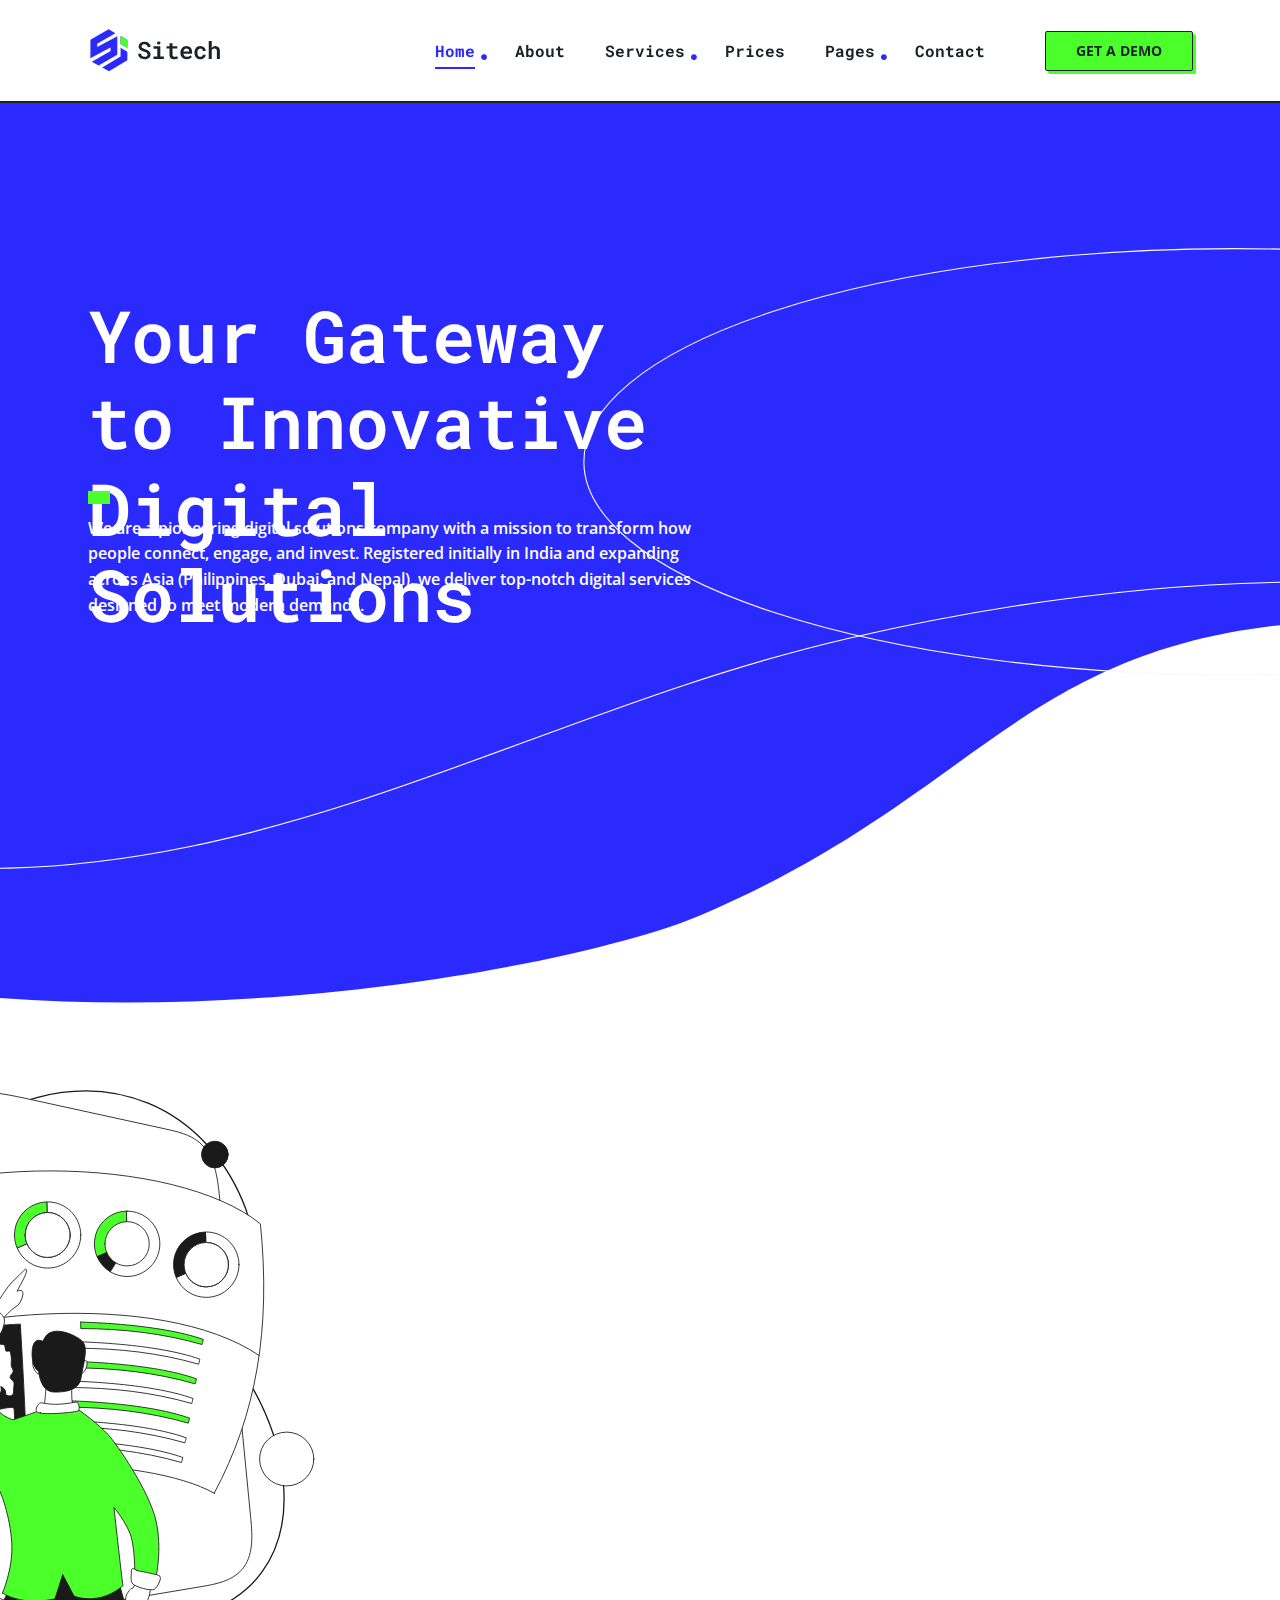
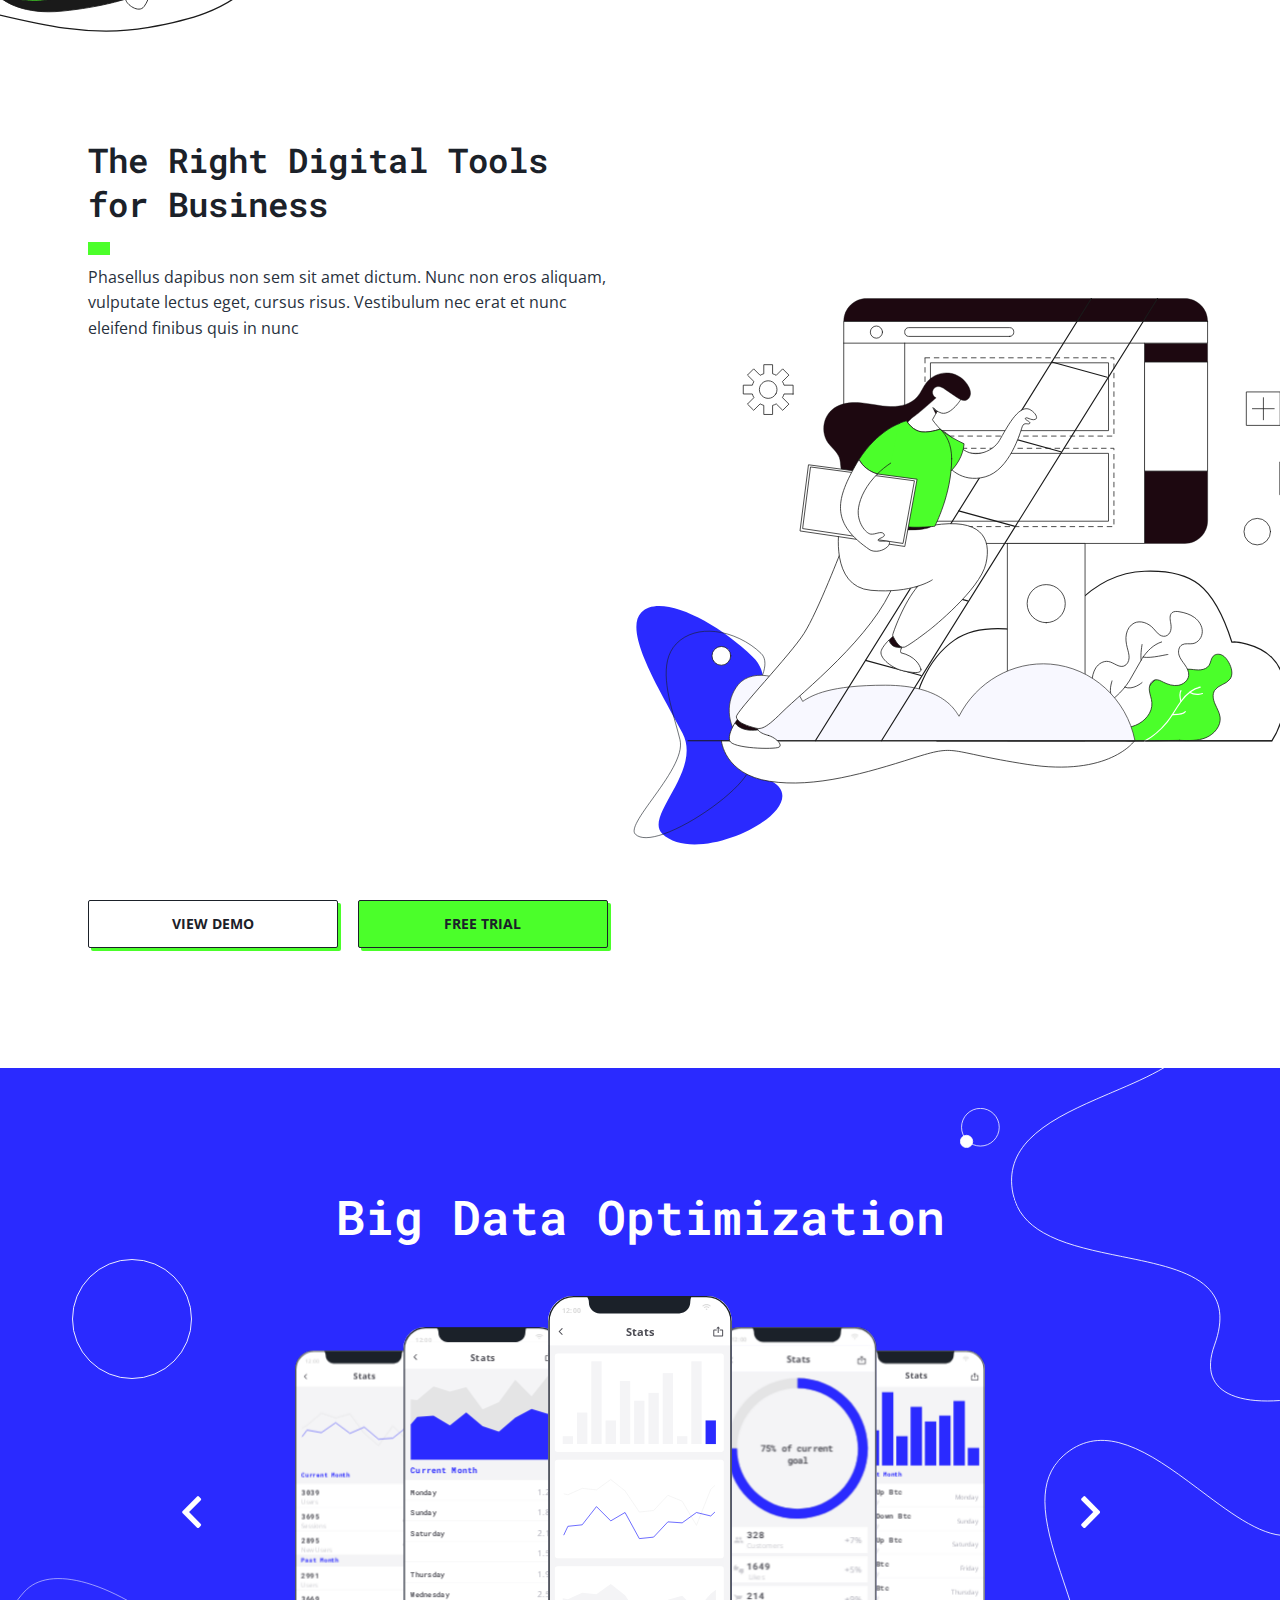
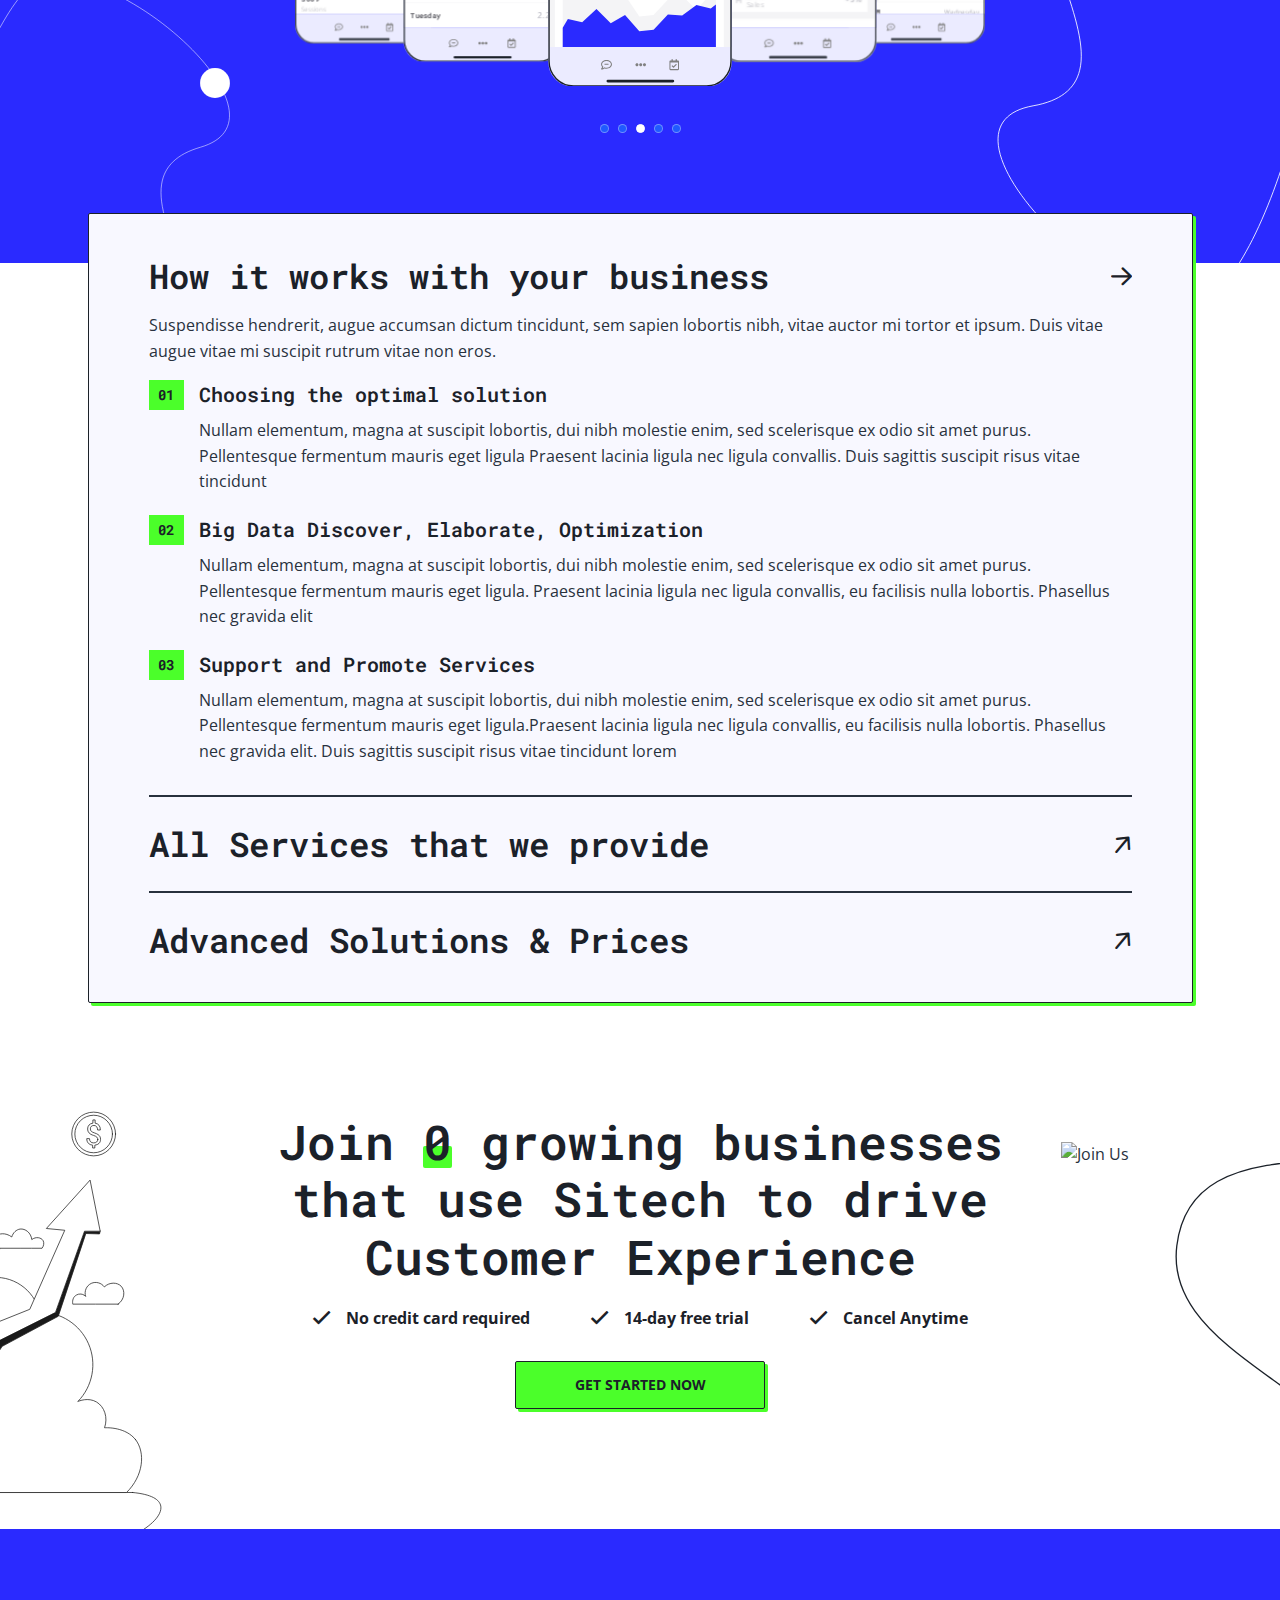
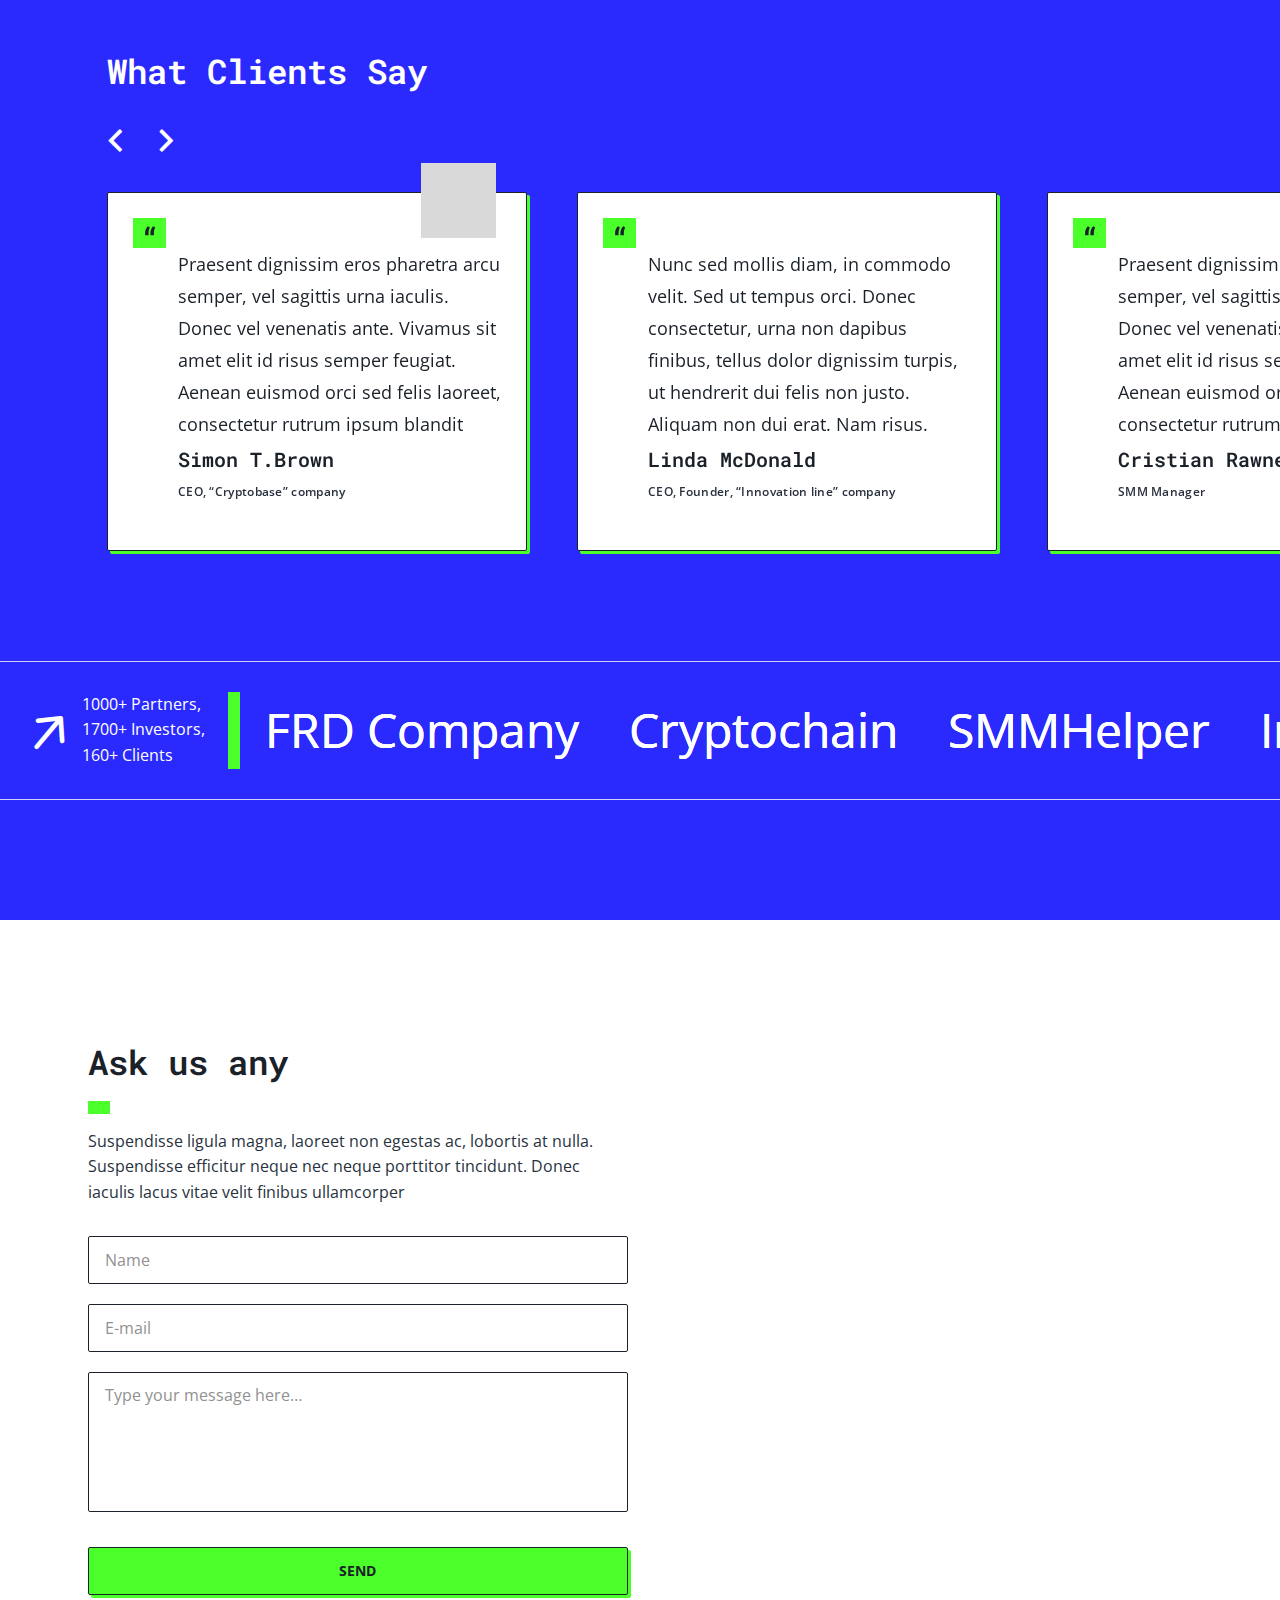
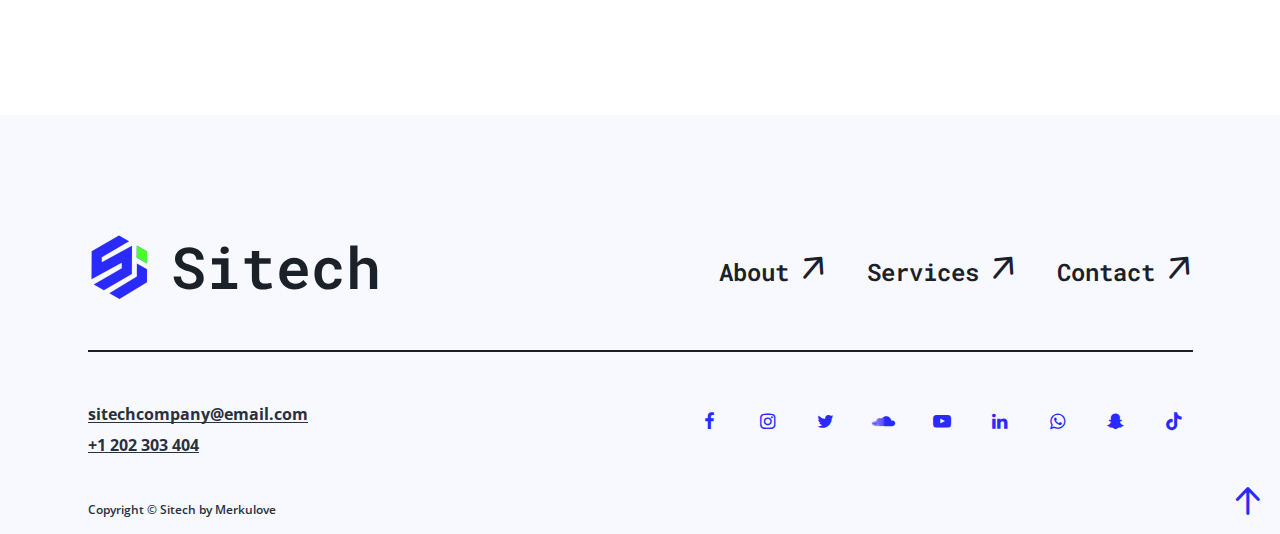
==== commit 25d9a0bb: "re-change code" ====
--- a/index.html
+++ b/index.html
@@ -1,2778 +1,3450 @@
 <!DOCTYPE html>
 <html lang="en">
-    <head>
-        <meta charset="UTF-8" />
-        <meta name="viewport" content="width=device-width, initial-scale=1.0, minimum-scale=1.0" />
-        <meta http-equiv="X-UA-Compatible" content="ie=edge" />
-        <title>Home | Sitech</title>
-        <script id="www-widgetapi-script" src="https://s.ytimg.com/yts/jsbin/www-widgetapi-vflS50iB-/www-widgetapi.js" async=""></script>
-        <script src="https://www.youtube.com/player_api"></script>
-        <link rel="stylesheet preload" as="style" href="css/preload.min.css" />
-        <link rel="stylesheet preload" as="style" href="css/icomoon.css" />
-        <link rel="stylesheet preload" as="style" href="css/libs.min.css" />
-        <link rel="stylesheet" href="css/index.min.css" />
-    </head>
-    <body>
-        <header class="header d-lg-flex align-items-center" data-page="home" data-page-parent="home">
-            <div class="container d-flex align-items-center flex-wrap flex-lg-nowrap">
-                <a class="logo header_logo d-inline-flex align-items-center" href="index.html">
-                    <span class="logo_icon">
-                        <img src="svg/logo.svg" alt="Sitech" />
-                    </span>
-                    <span class="logo_text h5">Sitech</span>
+  <head>
+    <meta charset="UTF-8" />
+    <meta
+      name="viewport"
+      content="width=device-width, initial-scale=1.0, minimum-scale=1.0"
+    />
+    <meta http-equiv="X-UA-Compatible" content="ie=edge" />
+    <title>Home | Sitech</title>
+    <script
+      id="www-widgetapi-script"
+      src="https://s.ytimg.com/yts/jsbin/www-widgetapi-vflS50iB-/www-widgetapi.js"
+      async=""
+    ></script>
+    <script src="https://www.youtube.com/player_api"></script>
+    <link rel="stylesheet preload" as="style" href="css/preload.min.css" />
+    <link rel="stylesheet preload" as="style" href="css/icomoon.css" />
+    <link rel="stylesheet preload" as="style" href="css/libs.min.css" />
+    <link rel="stylesheet" href="css/index.min.css" />
+  </head>
+  <body>
+    <header
+      class="header d-lg-flex align-items-center"
+      data-page="home"
+      data-page-parent="home"
+    >
+      <div class="container d-flex align-items-center flex-wrap flex-lg-nowrap">
+        <a
+          class="logo header_logo d-inline-flex align-items-center"
+          href="index.html"
+        >
+          <span class="logo_icon">
+            <img src="svg/logo.svg" alt="Sitech" />
+          </span>
+          <span class="logo_text h5">Sitech</span>
+        </a>
+        <nav class="header_nav collapse" id="headerMenu">
+          <ul class="header_nav-list">
+            <li class="header_nav-list_item dropdown">
+              <a
+                class="nav-link nav-item dropdown-toggle d-flex align-items-center justify-content-between"
+                href="index.html"
+                data-bs-toggle="collapse"
+                data-bs-target="#homeMenu"
+                data-trigger="dropdown"
+                data-main-link="true"
+                aria-expanded="true"
+                aria-controls="homeMenu"
+                data-page="home"
+                data-page-parent="home"
+              >
+                <span class="nav-item_text">
+                  Home
+                  <i class="icon-circle icon"></i>
+                </span>
+                <i class="icon-arrow-left icon arrow-rotate"></i>
+              </a>
+            </li>
+            <li class="header_nav-list_item">
+              <a
+                class="nav-item nav-link"
+                href="about.html"
+                data-page="about"
+                data-single="true"
+              >
+                <span class="nav-item_text">About</span>
+              </a>
+            </li>
+            <li class="header_nav-list_item dropdown">
+              <a
+                class="nav-link nav-item dropdown-toggle d-flex align-items-center justify-content-between"
+                href="services.html"
+                data-bs-toggle="collapse"
+                data-bs-target="#servicesMenu"
+                data-trigger="dropdown"
+                data-page-parent="services"
+                data-main-link="true"
+                aria-expanded="false"
+                aria-controls="servicesMenu"
+                data-page="services"
+              >
+                <span class="nav-item_text">
+                  Services
+                  <i class="icon-circle icon"></i>
+                </span>
+                <i class="icon-arrow-left icon arrow-rotate"></i>
+              </a>
+              <div class="dropdown-menu collapse" id="servicesMenu">
+                <ul class="dropdown-list">
+                  <li class="list-item" data-main="true">
+                    <a
+                      class="dropdown-item nav-item"
+                      data-page="services"
+                      data-page-parent="services"
+                      href="services.html"
+                      data-main="true"
+                    >
+                      All Services
+                    </a>
+                  </li>
+                </ul>
+              </div>
+            </li>
+            <li class="header_nav-list_item">
+              <a
+                class="nav-item nav-link"
+                href="prices.html"
+                data-page="prices"
+                data-single="true"
+              >
+                <span class="nav-item_text">Prices</span>
+              </a>
+            </li>
+            <li class="header_nav-list_item dropdown">
+              <a
+                class="nav-link nav-item dropdown-toggle d-flex align-items-center justify-content-between"
+                href="#"
+                data-bs-toggle="collapse"
+                data-bs-target="#pagesMenu"
+                data-trigger="dropdown"
+                data-page-parent="pages"
+                data-main-link="true"
+                aria-expanded="false"
+                aria-controls="pagesMenu"
+              >
+                <span class="nav-item_text">
+                  Pages
+                  <i class="icon-circle icon"></i>
+                </span>
+                <i class="icon-arrow-left icon arrow-rotate"></i>
+              </a>
+              <div class="dropdown-menu collapse" id="pagesMenu">
+                <ul class="dropdown-list">
+                  <li class="list-item">
+                    <a
+                      class="dropdown-item nav-item"
+                      data-page="blog"
+                      data-page-parent="pages"
+                      href="blog.html"
+                    >
+                      Blog Boxes
+                    </a>
+                  </li>
+                  <li class="list-item">
+                    <a
+                      class="dropdown-item nav-item"
+                      data-page="blog2"
+                      data-page-parent="pages"
+                      href="blog2.html"
+                    >
+                      Blog Sidebar
+                    </a>
+                  </li>
+                  <li class="list-item">
+                    <a
+                      class="dropdown-item nav-item"
+                      data-page="post"
+                      data-page-parent="pages"
+                      href="post.html"
+                    >
+                      Single post
+                    </a>
+                  </li>
+                  <li class="list-item">
+                    <a
+                      class="dropdown-item nav-item"
+                      data-page="faq"
+                      data-page-parent="pages"
+                      href="faq.html"
+                    >
+                      FAQ
+                    </a>
+                  </li>
+                  <li class="list-item">
+                    <a
+                      class="dropdown-item nav-item"
+                      data-page="404"
+                      data-page-parent="pages"
+                      href="404.html"
+                    >
+                      Error Page
+                    </a>
+                  </li>
+                </ul>
+              </div>
+            </li>
+            <li class="header_nav-list_item">
+              <a
+                class="nav-item nav-link"
+                href="contact.html"
+                data-page="contact"
+                data-single="true"
+              >
+                <span class="nav-item_text">Contact</span>
+              </a>
+            </li>
+            <li class="header_nav-list_btn">
+              <a class="btn signUpTrigger" href="#">Get a demo</a>
+            </li>
+          </ul>
+        </nav>
+        <a class="header_btn btn btn--neon signUpTrigger" href="#"
+          >Get a demo</a
+        >
+        <button
+          class="header_trigger"
+          id="headerTrigger"
+          data-bs-toggle="collapse"
+          data-bs-target="#headerMenu"
+          aria-controls="headerMenu"
+          aria-expanded="false"
+          type="button"
+        >
+          <i class="icon-arrow-left icon arrow-rotate"></i>
+        </button>
+      </div>
+    </header>
+    <!-- homepage content start -->
+    <main>
+      <!-- hero section start -->
+      <section class="hero">
+        <div class="hero_bg">
+          <img
+            class="hero_bg-blue"
+            src="svg/herohome1.svg"
+            alt="The Fastest Web Solutions"
+          />
+        </div>
+        <div class="container d-xl-flex">
+          <div class="hero_main">
+            <span class="tw-height h1">
+              <span class="text">Welcome to [Company Name]</span>
+            </span>
+            <h1
+              class="hero_main-title type"
+              data-text="The Fastest Web Solutions"
+            >
+              Your Gateway to Innovative Digital Solutions
+            </h1>
+            <p class="hero_main-text">
+              We are a pioneering digital solutions company with a mission to
+              transform how people connect, engage, and invest. Registered
+              initially in India and expanding across Asia (Philippines, Dubai,
+              and Nepal), we deliver top-notch digital services designed to meet
+              modern demands.
+            </p>
+          </div>
+          <div class="hero_media">
+            <lottie-player
+              class="lottie"
+              src="lottie/herohome.json"
+              background="transparent"
+              speed=".5"
+              style="width: 100%; height: 100%"
+              loop
+              autoplay
+            ></lottie-player>
+          </div>
+        </div>
+      </section>
+      <!-- hero section end -->
+      <!-- features section start -->
+      <div class="services">
+        <img
+          class="services_shape"
+          src="svg/blueshape1.svg"
+          alt="Our Features and Services"
+        />
+        <div class="container d-flex flex-column-reverse flex-xl-row">
+          <div class="services_media">
+            <img src="svg/Illustration-2.svg" alt="Our Features and Services" />
+          </div>
+          <ul class="services_list">
+            <li class="wrapper" data-aos="fade-up">
+              <a
+                class="services_list-item d-flex flex-column"
+                href="service.html"
+              >
+                <i class="icon-chart-bar icon"></i>
+                <span class="title h5">Data Analysis</span>
+                <p class="text">
+                  Phasellus fringilla tuc dignissim diam. Duis nec tempus
+                  ligula. Curabitur vel pretium. Vestibulum metus pur esta
+                </p>
+              </a>
+            </li>
+            <li class="wrapper" data-aos="fade-up" data-aos-delay="50">
+              <a
+                class="services_list-item d-flex flex-column"
+                href="service.html"
+              >
+                <i class="icon-cloud icon"></i>
+                <span class="title h5">Optimization</span>
+                <p class="text">
+                  Phasellus fringilla dignissim diam. Duis nec tempus ligula.
+                  Curabitur vel pretium. Vestibulum metus pur esta
+                </p>
+              </a>
+            </li>
+            <li class="wrapper" data-aos="fade-up" data-aos-delay="100">
+              <a
+                class="services_list-item d-flex flex-column"
+                href="service.html"
+              >
+                <i class="icon-filesearch icon"></i>
+                <span class="title h5">Content Track</span>
+                <p class="text">
+                  Phasellus fringilla tuc dignissim diam. Duis nec tempus
+                  ligula. Curabitur vel pretium. Vestibulum metus pur esta
+                </p>
+              </a>
+            </li>
+            <li class="wrapper" data-aos="fade-up" data-aos-delay="150">
+              <a
+                class="services_list-item d-flex flex-column"
+                href="service.html"
+              >
+                <i class="icon-protect icon"></i>
+                <span class="title h5">Risk Manage</span>
+                <p class="text">
+                  Phasellus fringilla dignissim diam. Duis nec tempus ligula.
+                  Curabitur vel pretium. Vestibulum metus pur esta
+                </p>
+              </a>
+            </li>
+          </ul>
+        </div>
+      </div>
+      <!-- features section end -->
+      <!-- about section start -->
+      <section class="about">
+        <img
+          class="about_shape"
+          src="svg/bg%202.svg"
+          alt="The Right Digital Tools for Business"
+        />
+        <div class="container d-lg-flex">
+          <div class="about_main">
+            <div class="wrapper">
+              <span class="tw-height h4">
+                <span class="text">The Right Digital Tools for Business</span>
+              </span>
+              <h4
+                class="about_main-title type"
+                data-text="The Right Digital Tools for Business"
+              >
+                The Right Digital Tools for Business
+              </h4>
+            </div>
+            <p class="about_main-text">
+              Phasellus dapibus non sem sit amet dictum. Nunc non eros aliquam,
+              vulputate lectus eget, cursus risus. Vestibulum nec erat et nunc
+              eleifend finibus quis in nunc
+            </p>
+            <ul class="about_main-list d-flex flex-column">
+              <li class="about_main-list_item" data-aos="fade-up">
+                <span class="media">
+                  <i class="icon-rabbit icon"></i>
+                </span>
+                <div class="main">
+                  <h6 class="main_title">
+                    Detects your platform and makes installation on your
+                    websites a breeze
+                  </h6>
+                  <p class="main_text">
+                    Phasellus dapibus non sem sit amet dictum. Nunc non eros
+                    aliquam, vulputate lectus eget, cursus risus. Vestibulum nec
+                    erat et nunc eleifend finibus quis in nunc
+                  </p>
+                </div>
+              </li>
+              <li
+                class="about_main-list_item"
+                data-aos="fade-up"
+                data-aos-delay="50"
+              >
+                <span class="media">
+                  <i class="icon-star icon"></i>
+                </span>
+                <div class="main">
+                  <h6 class="main_title">
+                    Advanced catalog of top analytics and marketing services to
+                    address your business needs
+                  </h6>
+                  <p class="main_text">
+                    Vulputate lectus eget, cursus risus. Vestibulum nec erat et
+                    nunc eleifend finibus quis in nunc
+                  </p>
+                </div>
+              </li>
+              <li
+                class="about_main-list_item"
+                data-aos="fade-up"
+                data-aos-delay="100"
+              >
+                <span class="media">
+                  <i class="icon-moneyglass icon"></i>
+                </span>
+                <div class="main">
+                  <h6 class="main_title">
+                    More users from searches using smart algorithm ASO tools
+                  </h6>
+                  <p class="main_text">
+                    Nunc non eros aliquam, vulputate lectus eget, cursus risus.
+                    Vestibulum nec erat et nunc eleifend finibus quis in nunc.
+                    Aliquam erat volutpat
+                  </p>
+                </div>
+              </li>
+            </ul>
+            <div class="about_main-action d-flex flex-column flex-sm-row">
+              <a
+                class="about_main-action_btn btn btn--white signUpTrigger"
+                href="#"
+                >View Demo</a
+              >
+              <a
+                class="about_main-action_btn btn btn--neon signUpTrigger"
+                href="#"
+                >Free Trial</a
+              >
+            </div>
+          </div>
+          <div class="about_media">
+            <img
+              class="about_media-main"
+              src="svg/illustartion%203.svg"
+              alt="The Right Digital Tools for Business"
+            />
+            <img
+              class="about_media-shape"
+              src="svg/shapes_bg3.svg"
+              alt="The Right Digital Tools for Business"
+            />
+          </div>
+        </div>
+      </section>
+      <!-- about section end -->
+      <!-- chart section start -->
+      <section class="chart">
+        <div class="chart_shapes">
+          <div class="group group--left">
+            <img
+              class="shape"
+              src="svg/bgshape_whiteline.svg"
+              alt="Big Data Optimization"
+            />
+            <img
+              class="circle"
+              src="svg/ovalwhite.svg"
+              alt="Big Data Optimization"
+            />
+            <span class="circle circle--big"></span>
+          </div>
+          <div class="group group--right">
+            <img
+              class="circle"
+              src="svg/circles_white.svg"
+              alt="Big Data Optimization"
+            />
+            <img
+              class="shape shape--rotate"
+              src="svg/white_line.svg"
+              alt="Big Data Optimization"
+            />
+            <img
+              class="shape"
+              src="svg/white_line.svg"
+              alt="Big Data Optimization"
+            />
+          </div>
+        </div>
+        <div class="container">
+          <h3 class="chart_header">Big Data Optimization</h3>
+          <div class="chart_slider swiper">
+            <div class="swiper-wrapper">
+              <div class="swiper-slide">
+                <div class="slide">
+                  <svg
+                    width="100%"
+                    height="100%"
+                    viewBox="0 0 269 571"
+                    version="1.1"
+                    xmlns="http://www.w3.org/2000/svg"
+                    xmlns:xlink="http://www.w3.org/1999/xlink"
+                  >
+                    <defs>
+                      <path
+                        d="M36,0 L232,0 C251.882251,-3.65231026e-15 268,16.117749 268,36 L268,513 L268,513 L0,513 L0,36 C-2.4348735e-15,16.117749 16.117749,3.65231026e-15 36,0 Z"
+                        id="slide2path-1"
+                      ></path>
+                    </defs>
+                    <g
+                      stroke="none"
+                      stroke-width="1"
+                      fill="none"
+                      fill-rule="evenodd"
+                    >
+                      <g transform="translate(-1550.000000, -134.000000)">
+                        <g transform="translate(1550.539194, 134.000000)">
+                          <path
+                            d="M37.9179081,22 L217.89702,22 C237.216806,22 253.092051,37.2499657 253.867974,56.5541641 L257.360636,143.448094 L257.360636,143.448094 C261.526916,295.091547 264.682069,409.189991 266.826095,485.743426 C267.27786,501.873895 267.671527,515.865953 268.007098,527.719601 C268.664707,550.906237 250.401376,570.235867 227.214742,570.893541 C226.818395,570.904783 226.42191,570.910412 226.025404,570.910426 L43.9354142,570.910426 C24.2303134,570.910426 8.18689259,555.068159 7.9382796,535.364627 L1.92077342,58.4542006 C1.66992538,38.5735321 17.583039,22.2537134 37.4637075,22.0028654 C37.6151001,22.0009551 37.7665033,22 37.9179081,22 Z"
+                            fill="#1B2129"
+                            opacity="0.106490362"
+                          ></path>
+                          <g>
+                            <g>
+                              <mask id="slide2mask-2" fill="white">
+                                <use xlink:href="#slide2path-1"></use>
+                              </mask>
+                              <g>
+                                <use
+                                  fill="#2A2AFF"
+                                  xlink:href="#slide2path-1"
+                                ></use>
+                                <use
+                                  fill="#FFFFFF"
+                                  xlink:href="#slide2path-1"
+                                ></use>
+                              </g>
+                              <g mask="url(#slide2mask-2)">
+                                <g transform="translate(0.460806, 25.000000)">
+                                  <path
+                                    d="M12,0 L256,0 C262.627417,5.58920087e-16 268,5.372583 268,12 L268,476 L268,476 L0,476 L0,12 C9.64732338e-16,5.372583 5.372583,2.99379359e-15 12,0 Z"
+                                    fill="#F4F4F6"
+                                    fill-rule="nonzero"
+                                  ></path>
+                                  <g
+                                    stroke-width="1"
+                                    fill="none"
+                                    fill-rule="evenodd"
+                                    transform="translate(0.000000, 97.000000)"
+                                  >
+                                    <g
+                                      transform="translate(0.000000, 112.047570)"
+                                      fill-rule="nonzero"
+                                    >
+                                      <g
+                                        transform="translate(0.000000, 233.089195)"
+                                      >
+                                        <rect
+                                          fill="#FFFFFF"
+                                          x="0"
+                                          y="0"
+                                          width="268"
+                                          height="45.7324078"
+                                        ></rect>
+                                        <g
+                                          transform="translate(11.434667, 27.724479)"
+                                          fill="#CDCDD2"
+                                          font-family="OpenSans, Open Sans"
+                                          font-size="12"
+                                          font-weight="normal"
+                                        >
+                                          <text>
+                                            <tspan x="0" y="13">Sessions</tspan>
+                                          </text>
+                                        </g>
+                                        <g
+                                          transform="translate(11.434667, 7.716551)"
+                                          fill="#4E4E56"
+                                          font-family="RobotoMono-Bold, Roboto Mono"
+                                          font-size="14"
+                                          font-weight="bold"
+                                        >
+                                          <text>
+                                            <tspan x="0" y="15">3669</tspan>
+                                          </text>
+                                        </g>
+                                      </g>
+                                      <g
+                                        transform="translate(0.000000, 186.642218)"
+                                      >
+                                        <rect
+                                          fill="#FFFFFF"
+                                          x="0"
+                                          y="0"
+                                          width="268"
+                                          height="45.7324078"
+                                        ></rect>
+                                        <g
+                                          transform="translate(11.434667, 27.724479)"
+                                          fill="#CDCDD2"
+                                          font-family="OpenSans, Open Sans"
+                                          font-size="12"
+                                          font-weight="normal"
+                                        >
+                                          <text>
+                                            <tspan x="0" y="13">Users</tspan>
+                                          </text>
+                                        </g>
+                                        <g
+                                          transform="translate(11.434667, 7.716551)"
+                                          fill="#4E4E56"
+                                          font-family="RobotoMono-Bold, Roboto Mono"
+                                          font-size="14"
+                                          font-weight="bold"
+                                        >
+                                          <text>
+                                            <tspan x="0" y="15">2991</tspan>
+                                          </text>
+                                        </g>
+                                      </g>
+                                      <g
+                                        transform="translate(0.000000, 163.776014)"
+                                      >
+                                        <rect
+                                          fill="#F4F4F6"
+                                          x="0"
+                                          y="0"
+                                          width="268"
+                                          height="22.8662039"
+                                        ></rect>
+                                        <g
+                                          transform="translate(11.434667, 2.716551)"
+                                          fill="#2A2AFF"
+                                          font-family="RobotoMono-Bold, Roboto Mono"
+                                          font-size="12"
+                                          font-weight="bold"
+                                        >
+                                          <text>
+                                            <tspan x="0" y="13">
+                                              Past Month
+                                            </tspan>
+                                          </text>
+                                        </g>
+                                      </g>
+                                      <g
+                                        transform="translate(0.000000, 118.043606)"
+                                      >
+                                        <rect
+                                          fill="#FFFFFF"
+                                          x="0"
+                                          y="0"
+                                          width="268"
+                                          height="45.7324078"
+                                        ></rect>
+                                        <g
+                                          transform="translate(180.119250, 16.291377)"
+                                          fill="#ABABB6"
+                                          font-family="OpenSans, Open Sans"
+                                          font-size="14"
+                                          font-weight="normal"
+                                        >
+                                          <text>
+                                            <tspan x="27.7294922" y="15">
+                                              +1.72%
+                                            </tspan>
+                                          </text>
+                                        </g>
+                                        <g
+                                          transform="translate(11.434667, 27.724479)"
+                                          fill="#CDCDD2"
+                                          font-family="OpenSans, Open Sans"
+                                          font-size="12"
+                                          font-weight="normal"
+                                        >
+                                          <text>
+                                            <tspan x="0" y="13">
+                                              New Users
+                                            </tspan>
+                                          </text>
+                                        </g>
+                                        <g
+                                          transform="translate(11.434667, 7.716551)"
+                                          fill="#4E4E56"
+                                          font-family="RobotoMono-Bold, Roboto Mono"
+                                          font-size="14"
+                                          font-weight="bold"
+                                        >
+                                          <text>
+                                            <tspan x="0" y="15">2895</tspan>
+                                          </text>
+                                        </g>
+                                      </g>
+                                      <g
+                                        transform="translate(0.000000, 71.596630)"
+                                      >
+                                        <rect
+                                          fill="#FFFFFF"
+                                          x="0"
+                                          y="0"
+                                          width="268"
+                                          height="45.7324078"
+                                        ></rect>
+                                        <g
+                                          transform="translate(162.119250, 16.291377)"
+                                          fill="#ABABB6"
+                                          font-family="OpenSans, Open Sans"
+                                          font-size="14"
+                                          font-weight="normal"
+                                        >
+                                          <text>
+                                            <tspan x="45.7294922" y="15">
+                                              +0.71%
+                                            </tspan>
+                                          </text>
+                                        </g>
+                                        <g
+                                          transform="translate(11.434667, 27.724479)"
+                                          fill="#CDCDD2"
+                                          font-family="OpenSans, Open Sans"
+                                          font-size="12"
+                                          font-weight="normal"
+                                        >
+                                          <text>
+                                            <tspan x="0" y="13">Sessions</tspan>
+                                          </text>
+                                        </g>
+                                        <g
+                                          transform="translate(11.434667, 7.716551)"
+                                          fill="#4E4E56"
+                                          font-family="RobotoMono-Bold, Roboto Mono"
+                                          font-size="14"
+                                          font-weight="bold"
+                                        >
+                                          <text>
+                                            <tspan x="0" y="15">3695</tspan>
+                                          </text>
+                                        </g>
+                                      </g>
+                                      <g
+                                        transform="translate(0.000000, 25.149653)"
+                                      >
+                                        <rect
+                                          fill="#FFFFFF"
+                                          x="0"
+                                          y="0"
+                                          width="268"
+                                          height="45.7324078"
+                                        ></rect>
+                                        <g
+                                          transform="translate(175.868000, 16.291377)"
+                                          fill="#ABABB6"
+                                          font-family="OpenSans, Open Sans"
+                                          font-size="14"
+                                          font-weight="normal"
+                                        >
+                                          <text>
+                                            <tspan x="39.734375" y="15">
+                                              +1.6%
+                                            </tspan>
+                                          </text>
+                                        </g>
+                                        <g
+                                          transform="translate(11.434667, 27.724479)"
+                                          fill="#CDCDD2"
+                                          font-family="OpenSans, Open Sans"
+                                          font-size="12"
+                                          font-weight="normal"
+                                        >
+                                          <text>
+                                            <tspan x="0" y="13">Users</tspan>
+                                          </text>
+                                        </g>
+                                        <g
+                                          transform="translate(11.434667, 7.716551)"
+                                          fill="#4E4E56"
+                                          font-family="RobotoMono-Bold, Roboto Mono"
+                                          font-size="14"
+                                          font-weight="bold"
+                                        >
+                                          <text>
+                                            <tspan x="0" y="15">3039</tspan>
+                                          </text>
+                                        </g>
+                                      </g>
+                                      <g>
+                                        <rect
+                                          fill="#F4F4F6"
+                                          x="0"
+                                          y="2.28344903"
+                                          width="268"
+                                          height="22.8662039"
+                                        ></rect>
+                                        <text
+                                          font-family="RobotoMono-Bold, Roboto Mono"
+                                          font-size="12"
+                                          font-weight="bold"
+                                          fill="#2A2AFF"
+                                        >
+                                          <tspan x="11.4346667" y="13">
+                                            Current Month
+                                          </tspan>
+                                        </text>
+                                      </g>
+                                    </g>
+                                    <g
+                                      transform="translate(12.864000, 0.000000)"
+                                    >
+                                      <polyline
+                                        stroke="#E4E4E5"
+                                        points="0 29.2973237 9.648 23.5807728 37.52 0 65.392 9.28939533 93.264 1.42913774 121.136 39.3012879 149.008 62.8820607 176.88 25.0099105 204.752 52.8780965 232.624 40.0158568 242.272 25.0099105"
+                                      ></polyline>
+                                      <polyline
+                                        stroke="#2A2AFF"
+                                        points="0 45.7324078 9.648 32.8701681 37.52 37.8721502 65.392 18.5787907 93.264 39.3012879 121.136 27.1536171 149.008 50.7343899 176.88 48.5906833 204.752 26.4390482 232.624 27.868186 242.272 12.8622397"
+                                      ></polyline>
+                                    </g>
+                                  </g>
+                                  <g
+                                    stroke-width="1"
+                                    fill="none"
+                                    fill-rule="evenodd"
+                                  >
+                                    <path
+                                      d="M12,0 L256,0 C262.627417,5.58920087e-16 268,5.372583 268,12 L268,45.4285714 L268,45.4285714 L0,45.4285714 L0,12 C9.64732338e-16,5.372583 5.372583,2.99379359e-15 12,0 Z"
+                                      fill="#FFFFFF"
+                                      fill-rule="nonzero"
+                                    ></path>
+                                    <g
+                                      transform="translate(11.434667, 17.035714)"
+                                    >
+                                      <g
+                                        transform="translate(227.978667, 0.000000)"
+                                      >
+                                        <polygon
+                                          points="0 0 17.152 0 17.152 17.0357143 0 17.0357143"
+                                        ></polygon>
+                                        <path
+                                          d="M8.576,1.41964286 L11.4346667,4.25892857 L9.29066667,4.25892857 L9.29066667,10.6473214 L7.86133333,10.6473214 L7.86133333,4.25892857 L5.71733333,4.25892857 L8.576,1.41964286 Z M14.2933333,5.67857143 L10.72,5.67857143 L10.72,7.09111607 L14.2933333,7.09111607 L14.2933333,14.210625 L2.85866667,14.210625 L2.85866667,7.09111607 L6.432,7.09111607 L6.432,5.67857143 L2.85866667,5.67857143 C2.07253333,5.67857143 1.42933333,6.31741071 1.42933333,7.09821429 L1.42933333,14.1964286 C1.42933333,14.9772321 2.07253333,15.6160714 2.85866667,15.6160714 L14.2933333,15.6160714 C15.0794667,15.6160714 15.7226667,14.9772321 15.7226667,14.1964286 L15.7226667,7.09821429 C15.7226667,6.31741071 15.0794667,5.67857143 14.2933333,5.67857143 Z"
+                                          fill="#4E4E56"
+                                          fill-rule="nonzero"
+                                        ></path>
+                                      </g>
+                                      <g
+                                        transform="translate(199.392000, 0.000000)"
+                                      >
+                                        <polygon
+                                          points="0 0 17.152 0 17.152 17.0357143 0 17.0357143"
+                                        ></polygon>
+                                      </g>
+                                      <g
+                                        transform="translate(28.586667, 0.000000)"
+                                      >
+                                        <polygon
+                                          points="0 0 17.152 0 17.152 17.0357143 0 17.0357143"
+                                        ></polygon>
+                                      </g>
+                                      <g>
+                                        <polygon
+                                          points="0 0 17.152 0 17.152 17.0357143 0 17.0357143"
+                                        ></polygon>
+                                        <path
+                                          d="M9.98060479,13.4866071 C9.9373656,13.4836612 9.92635931,13.4840162 9.88354892,13.4767047 C9.78727917,13.4602006 9.69469017,13.4239627 9.61300027,13.3707238 C9.57169075,13.3438205 9.53563425,13.312516 9.49961355,13.2791175 L5.21142975,9.02000633 C5.18184128,8.9885244 5.17358653,8.98135492 5.1473214,8.94696258 C5.11784014,8.90834666 5.09236118,8.86671386 5.07138481,8.82291596 C4.97976062,8.63157543 4.97976062,8.40452932 5.07138481,8.21318872 C5.09236118,8.1693909 5.11784014,8.12775802 5.1473214,8.08914211 C5.17358653,8.05478526 5.18184128,8.04758029 5.21142975,8.01613385 L9.49961355,3.75702275 C9.53131037,3.72763488 9.53856452,3.7194006 9.57315589,3.69334904 C9.66399388,3.62488383 9.77119853,3.57867248 9.88354892,3.55939999 C9.96377368,3.54569985 10.0462141,3.54569985 10.1264388,3.55939999 C10.1905829,3.5704027 10.2531546,3.59013658 10.3119385,3.61789179 C10.5352099,3.72334028 10.6906566,3.94208113 10.7159568,4.18634115 C10.7259269,4.282881 10.7157424,4.38119548 10.6861897,4.47368918 C10.6615684,4.5507436 10.6236537,4.62346792 10.5744825,4.68785148 C10.5482174,4.7222438 10.5399627,4.72941331 10.5103742,4.76089523 L6.72755286,8.51807009 L10.5103742,12.275245 L10.5436791,12.3106666 C10.5710162,12.3440296 10.5788065,12.3518025 10.6026059,12.387863 C10.6472387,12.4554408 10.6801148,12.5305787 10.6993759,12.6090883 C10.7147776,12.6719102 10.7214957,12.7367906 10.7192802,12.8013871 C10.7108468,13.0468184 10.5707661,13.2755682 10.3552849,13.3959236 C10.2843511,13.4355333 10.2066278,13.4629691 10.1264388,13.4767047 C10.0836284,13.4840162 10.0726221,13.4836612 10.0293829,13.4866071 L9.98060479,13.4866071 L9.98060479,13.4866071 Z"
+                                          fill="#4E4E56"
+                                          fill-rule="nonzero"
+                                        ></path>
+                                      </g>
+                                    </g>
+                                    <text
+                                      fill="#4E4E56"
+                                      fill-rule="nonzero"
+                                      font-family="OpenSans-Bold, Open Sans"
+                                      font-size="16"
+                                      font-weight="bold"
+                                    >
+                                      <tspan x="113.339844" y="31">Stats</tspan>
+                                    </text>
+                                  </g>
+                                </g>
+                              </g>
+                            </g>
+                            <path
+                              d="M0,513 L268,513 L268,535 C268,554.882251 251.882251,571 232,571 L36,571 C16.117749,571 2.4348735e-15,554.882251 0,535 L0,513 L0,513 Z"
+                              fill="#EBEBFF"
+                            ></path>
+                            <g
+                              transform="translate(76.997927, 531.000033)"
+                              fill="#808080"
+                              fill-rule="nonzero"
+                            >
+                              <g transform="translate(50.252073, 5.749986)">
+                                <path
+                                  d="M9.99997616,2.24999464 C9.99997616,1.0062537 8.99372245,0 7.74998152,0 C6.50624059,0 5.49998689,1.0062537 5.49998689,2.24999464 C5.49998689,3.49373557 6.50624059,4.49998927 7.74998152,4.49998927 C8.99372245,4.49998927 9.99997616,3.49373557 9.99997616,2.24999464 Z M13.2499684,0 C12.0062275,0 10.9999738,1.0062537 10.9999738,2.24999464 C10.9999738,3.49373557 12.0062275,4.49998927 13.2499684,4.49998927 C14.4937093,4.49998927 15.499963,3.49373557 15.499963,2.24999464 C15.499963,1.0062537 14.4937093,0 13.2499684,0 Z M2.24999464,0 C1.0062537,0 0,1.0062537 0,2.24999464 C0,3.49373557 1.0062537,4.49998927 2.24999464,4.49998927 C3.49373557,4.49998927 4.49998927,3.49373557 4.49998927,2.24999464 C4.49998927,1.0062537 3.49373557,0 2.24999464,0 Z"
+                                ></path>
+                              </g>
+                              <g transform="translate(100.002073, 0.000000)">
+                                <path
+                                  d="M12.4999702,2 L10.9999738,2 L10.9999738,0.374999106 C10.9999738,0.167907315 10.8320665,0 10.6249747,0 L9.37497765,0 C9.16788586,0 8.99997854,0.167907315 8.99997854,0.374999106 L8.99997854,2 L4.99998808,2 L4.99998808,0.374999106 C4.99998808,0.167907315 4.83208076,0 4.62498897,0 L3.37499195,0 C3.16790016,0 3,0.167907315 3,0.374999106 L3,2 L1.5,2 C0.671568223,2 0,2.67156345 0,3.5 L0,14.4999654 C0,15.3283936 0.671568223,15.9999619 1.5,15.9999619 L12.4999702,15.9999619 C13.3283984,15.9999619 13.9999666,15.3283936 13.9999666,14.4999654 L13.9999666,3.5 C13.9999666,2.67156345 13.3283984,2 12.4999702,2 Z M12.3124706,14.4999654 L1.68749598,14.4999654 C1.58401112,14.4999654 1.49999642,14.4159507 1.49999642,14.3124659 L1.49999642,4.99998808 L12.4999702,4.99998808 L12.4999702,14.3124659 C12.4999702,14.4159507 12.4159555,14.4999654 12.3124706,14.4999654 Z M10.6609548,8.22965567 C10.8079881,8.08381251 10.8089342,7.84638632 10.663091,7.69935298 L9.95883856,6.98942425 C9.81296489,6.84239091 9.57553869,6.84144487 9.42850535,6.98728803 L5.95750533,10.4304561 L4.57927375,9.0410551 C4.43343059,8.89399125 4.1960044,8.8930452 4.04897106,9.03888836 L3.3389813,9.74314083 C3.19194796,9.88901451 3.19103243,10.1264407 3.33687559,10.273474 L5.68345813,12.639069 C5.8293318,12.7861023 6.066758,12.7870179 6.21379134,12.6411747 L10.6609548,8.22965567 Z"
+                                ></path>
+                              </g>
+                              <g transform="translate(0.000000, 0.999998)">
+                                <path
+                                  d="M10.5020481,5.74998629 L5.50206122,5.74998629 C5.22706679,5.74998629 5.00206122,5.97499186 5.00206122,6.24998629 L5.00206122,6.74998629 C5.00206122,7.02497715 5.22706679,7.24998629 5.50206122,7.24998629 L10.5020481,7.24998629 C10.7770414,7.24998629 11.0020469,7.02497715 11.0020469,6.74998629 L11.0020469,6.24998629 C11.0020469,5.97499186 10.7770414,5.74998629 10.5020481,5.74998629 Z M8.00205407,0 C3.5833024,0 0.00207314456,2.90935586 0.00207314456,6.4999845 C0.00207314456,7.98746875 0.623958869,9.34998381 1.65520641,10.446844 C1.18957031,11.6781033 0.220822623,12.7218325 0.20519766,12.7343446 C-0.00103964099,12.9530941 -0.0573139209,13.2718495 0.06146021,13.5468427 C0.180203823,13.8218359 0.452084279,13.9999666 0.752071356,13.9999666 C2.67394177,13.9999666 4.18956316,13.1968374 5.09892379,12.5531012 C6.00205884,12.8374633 6.97706262,12.999969 8.00205407,12.999969 C12.4208057,12.999969 16.002035,10.0906131 16.002035,6.4999845 C16.002035,2.90935586 12.4208057,0 8.00205407,0 Z M8.00205407,11.4999726 C7.16767496,11.4999726 6.34269523,11.3718601 5.55204771,11.1218607 L4.84269881,10.8968551 L4.23332526,11.328098 C3.78642691,11.64371 3.17394058,11.9968586 2.43645455,12.2343458 C2.6645729,11.8562339 2.88643516,11.4312166 3.05830975,10.9780927 L3.38957728,10.099982 L2.7458105,9.41873975 C2.18019906,8.81559177 1.50206957,7.81873746 1.50206957,6.4999845 C1.50206957,3.74373497 4.41768151,1.49999642 8.00205407,1.49999642 C11.5864266,1.49999642 14.5020386,3.74373497 14.5020386,6.4999845 C14.5020386,9.25623403 11.5864266,11.4999726 8.00205407,11.4999726 Z"
+                                ></path>
+                              </g>
+                            </g>
+                            <g
+                              transform="translate(225.000013, 11.875019)"
+                              fill="#DCDCDC"
+                              fill-rule="nonzero"
+                            >
+                              <path
+                                d="M12.4005463,2.39999201 C8.94020447,-0.800588586 3.55838518,-0.799406033 0.0993976083,2.39999201 C-0.0306832583,2.52030727 -0.033220026,2.72401162 0.0925693165,2.84882822 L0.7613223,3.51229786 C0.881237022,3.63143057 1.07420302,3.63396734 1.19880981,3.51971743 C4.04880149,0.908792257 8.45074183,0.90820098 11.3013248,3.51971743 C11.4259316,3.63396734 11.6188976,3.63123984 11.7388314,3.51229786 L12.4075653,2.84882822 C12.5331639,2.72401162 12.5306271,2.52030727 12.4005463,2.39999201 Z M6.24997193,6.24998512 C5.55955152,6.24998512 4.99997491,6.80956173 4.99997491,7.49998214 C4.99997491,8.19040255 5.55955152,8.74998512 6.24997193,8.74998512 C6.94039235,8.74998512 7.49997491,8.19040255 7.49997491,7.49998214 C7.49997491,6.80956173 6.94039235,6.24998512 6.24997193,6.24998512 Z M10.2083594,4.61737488 C7.95719748,2.62656541 4.54020962,2.62870164 2.29158446,4.61737488 C2.15681153,4.73650759 2.15252,4.94333998 2.28044557,5.06951079 L2.95310861,5.73338097 C3.07029583,5.84900417 3.25897031,5.85682428 3.38376783,5.74900212 C5.02341617,4.33163566 7.48024702,4.3347637 9.1159853,5.74900212 C9.24078283,5.85682428 9.4294573,5.84921398 9.54664452,5.73338097 L10.2193076,5.06951079 C10.3474239,4.94333998 10.3429225,4.73631685 10.2083594,4.61737488 Z"
+                              ></path>
+                            </g>
+                            <text
+                              font-family="OpenSans-Bold, Open Sans"
+                              font-size="10"
+                              font-weight="bold"
+                              letter-spacing="0.27777775"
+                              fill="#DCDCDC"
+                            >
+                              <tspan x="20" y="25">12:00</tspan>
+                            </text>
+                            <rect
+                              fill="#1B2129"
+                              x="85"
+                              y="561"
+                              width="99"
+                              height="4"
+                              rx="2"
+                            ></rect>
+                            <rect
+                              stroke="#1B2129"
+                              stroke-width="2"
+                              x="1"
+                              y="1"
+                              width="266"
+                              height="569"
+                              rx="36"
+                            ></rect>
+                            <path
+                              d="M56,0.425766014 L211.81311,0.425766014 C209.481088,-1.10124352 208.056304,1.47921099 207.538757,8.16712954 C207.479908,8.9276027 207.42775,9.67598615 207.382284,10.4122799 C206.861021,18.8500352 199.865584,25.4262724 191.411743,25.425766 L75.222168,25.425766 C66.3856123,25.4280257 59.2203362,18.2664142 59.218076,9.42985847 C59.2180665,9.39244634 59.2181881,9.35503429 59.2184452,9.31762304 C59.2214066,8.88201991 59.2126886,8.49852207 59.1922913,8.16712954 C59.0332292,5.58286714 57.9691321,3.00241263 56,0.425766014 Z"
+                              fill="#1B2129"
+                            ></path>
+                          </g>
+                        </g>
+                      </g>
+                    </g>
+                  </svg>
+                </div>
+              </div>
+              <div class="swiper-slide">
+                <div class="slide">
+                  <svg
+                    width="100%"
+                    height="100%"
+                    viewBox="0 0 269 571"
+                    version="1.1"
+                    xmlns="http://www.w3.org/2000/svg"
+                    xmlns:xlink="http://www.w3.org/1999/xlink"
+                  >
+                    <defs>
+                      <path
+                        d="M36,0 L232,0 C251.882251,-3.65231026e-15 268,16.117749 268,36 L268,513 L268,513 L0,513 L0,36 C-2.4348735e-15,16.117749 16.117749,3.65231026e-15 36,0 Z"
+                        id="slide3path-1"
+                      ></path>
+                    </defs>
+                    <g
+                      stroke="none"
+                      stroke-width="1"
+                      fill="none"
+                      fill-rule="evenodd"
+                    >
+                      <g transform="translate(-1550.000000, -134.000000)">
+                        <g transform="translate(1550.539194, 134.000000)">
+                          <path
+                            d="M37.9179081,22 L217.89702,22 C237.216806,22 253.092051,37.2499657 253.867974,56.5541641 L257.360636,143.448094 L257.360636,143.448094 C261.526916,295.091547 264.682069,409.189991 266.826095,485.743426 C267.27786,501.873895 267.671527,515.865953 268.007098,527.719601 C268.664707,550.906237 250.401376,570.235867 227.214742,570.893541 C226.818395,570.904783 226.42191,570.910412 226.025404,570.910426 L43.9354142,570.910426 C24.2303134,570.910426 8.18689259,555.068159 7.9382796,535.364627 L1.92077342,58.4542006 C1.66992538,38.5735321 17.583039,22.2537134 37.4637075,22.0028654 C37.6151001,22.0009551 37.7665033,22 37.9179081,22 Z"
+                            fill="#1B2129"
+                            opacity="0.106490362"
+                          ></path>
+                          <g>
+                            <g>
+                              <mask id="slide3mask-2" fill="white">
+                                <use xlink:href="#slide3path-1"></use>
+                              </mask>
+                              <g>
+                                <use
+                                  fill="#2A2AFF"
+                                  xlink:href="#slide3path-1"
+                                ></use>
+                                <use
+                                  fill="#FFFFFF"
+                                  xlink:href="#slide3path-1"
+                                ></use>
+                              </g>
+                              <g mask="url(#slide3mask-2)">
+                                <g transform="translate(0.460806, 25.000000)">
+                                  <rect
+                                    fill="#F4F4F6"
+                                    fill-rule="nonzero"
+                                    x="0"
+                                    y="0"
+                                    width="268"
+                                    height="477"
+                                  ></rect>
+                                  <g
+                                    stroke-width="1"
+                                    fill="none"
+                                    fill-rule="evenodd"
+                                    transform="translate(0.000000, 58.000000)"
+                                  >
+                                    <g
+                                      transform="translate(0.000000, 151.216949)"
+                                      fill-rule="nonzero"
+                                    >
+                                      <g
+                                        transform="translate(0.000000, 236.450847)"
+                                      >
+                                        <rect
+                                          fill="#FFFFFF"
+                                          x="0"
+                                          y="0"
+                                          width="268"
+                                          height="34.3322034"
+                                        ></rect>
+                                        <g
+                                          transform="translate(197.169500, 10.583051)"
+                                          fill="#ABABB6"
+                                          font-family="OpenSans, Open Sans"
+                                          font-size="14"
+                                          font-weight="normal"
+                                        >
+                                          <text>
+                                            <tspan x="30.9160156" y="15">
+                                              2.2k
+                                            </tspan>
+                                          </text>
+                                        </g>
+                                        <g
+                                          transform="translate(11.434667, 12.583051)"
+                                          fill="#4E4E56"
+                                          font-family="RobotoMono-Regular, Roboto Mono"
+                                          font-size="12"
+                                          font-weight="normal"
+                                        >
+                                          <text>
+                                            <tspan x="0" y="13">Tuesday</tspan>
+                                          </text>
+                                        </g>
+                                      </g>
+                                      <g
+                                        transform="translate(0.000000, 201.403390)"
+                                      >
+                                        <rect
+                                          fill="#FFFFFF"
+                                          x="0"
+                                          y="0"
+                                          width="268"
+                                          height="34.3322034"
+                                        ></rect>
+                                        <g
+                                          transform="translate(195.169500, 10.583051)"
+                                          fill="#ABABB6"
+                                          font-family="OpenSans, Open Sans"
+                                          font-size="14"
+                                          font-weight="normal"
+                                        >
+                                          <text>
+                                            <tspan x="32.9160156" y="15">
+                                              2.5k
+                                            </tspan>
+                                          </text>
+                                        </g>
+                                        <g
+                                          transform="translate(11.434667, 12.583051)"
+                                          fill="#4E4E56"
+                                          font-family="RobotoMono-Regular, Roboto Mono"
+                                          font-size="12"
+                                          font-weight="normal"
+                                        >
+                                          <text>
+                                            <tspan x="0" y="13">
+                                              Wednesday
+                                            </tspan>
+                                          </text>
+                                        </g>
+                                      </g>
+                                      <g
+                                        transform="translate(0.000000, 166.355932)"
+                                      >
+                                        <rect
+                                          fill="#FFFFFF"
+                                          x="0"
+                                          y="0"
+                                          width="268"
+                                          height="34.3322034"
+                                        ></rect>
+                                        <g
+                                          transform="translate(186.169500, 10.583051)"
+                                          fill="#ABABB6"
+                                          font-family="OpenSans, Open Sans"
+                                          font-size="14"
+                                          font-weight="normal"
+                                        >
+                                          <text>
+                                            <tspan x="41.9160156" y="15">
+                                              1.9k
+                                            </tspan>
+                                          </text>
+                                        </g>
+                                        <g
+                                          transform="translate(11.434667, 12.583051)"
+                                          fill="#4E4E56"
+                                          font-family="RobotoMono-Regular, Roboto Mono"
+                                          font-size="12"
+                                          font-weight="normal"
+                                        >
+                                          <text>
+                                            <tspan x="0" y="13">Thursday</tspan>
+                                          </text>
+                                        </g>
+                                      </g>
+                                      <g
+                                        transform="translate(0.000000, 131.308475)"
+                                      >
+                                        <rect
+                                          fill="#FFFFFF"
+                                          x="0"
+                                          y="0"
+                                          width="268"
+                                          height="34.3322034"
+                                        ></rect>
+                                        <g
+                                          transform="translate(177.169500, 10.583051)"
+                                          fill="#ABABB6"
+                                          font-family="OpenSans, Open Sans"
+                                          font-size="14"
+                                          font-weight="normal"
+                                        >
+                                          <text>
+                                            <tspan x="50.9160156" y="15">
+                                              1.5k
+                                            </tspan>
+                                          </text>
+                                        </g>
+                                        <g
+                                          transform="translate(11.434667, 12.583051)"
+                                          font-family="RobotoMono-Regular, Roboto Mono"
+                                          font-size="12"
+                                          font-weight="normal"
+                                        >
+                                          <text>
+                                            <tspan x="0" y="13">Friday</tspan>
+                                          </text>
+                                        </g>
+                                      </g>
+                                      <g
+                                        transform="translate(0.000000, 96.261017)"
+                                      >
+                                        <rect
+                                          fill="#FFFFFF"
+                                          x="0"
+                                          y="0"
+                                          width="268"
+                                          height="34.3322034"
+                                        ></rect>
+                                        <g
+                                          transform="translate(189.169500, 10.583051)"
+                                          fill="#ABABB6"
+                                          font-family="OpenSans, Open Sans"
+                                          font-size="14"
+                                          font-weight="normal"
+                                        >
+                                          <text>
+                                            <tspan x="38.9160156" y="15">
+                                              2.1k
+                                            </tspan>
+                                          </text>
+                                        </g>
+                                        <g
+                                          transform="translate(11.434667, 12.583051)"
+                                          fill="#4E4E56"
+                                          font-family="RobotoMono-Regular, Roboto Mono"
+                                          font-size="12"
+                                          font-weight="normal"
+                                        >
+                                          <text>
+                                            <tspan x="0" y="13">Saturday</tspan>
+                                          </text>
+                                        </g>
+                                      </g>
+                                      <g
+                                        transform="translate(0.000000, 61.213559)"
+                                      >
+                                        <rect
+                                          fill="#FFFFFF"
+                                          x="0"
+                                          y="0"
+                                          width="268"
+                                          height="34.3322034"
+                                        ></rect>
+                                        <g
+                                          transform="translate(193.169500, 10.583051)"
+                                          fill="#ABABB6"
+                                          font-family="OpenSans, Open Sans"
+                                          font-size="14"
+                                          font-weight="normal"
+                                        >
+                                          <text>
+                                            <tspan x="34.9160156" y="15">
+                                              1.8k
+                                            </tspan>
+                                          </text>
+                                        </g>
+                                        <g
+                                          transform="translate(11.434667, 12.583051)"
+                                          fill="#4E4E56"
+                                          font-family="RobotoMono-Regular, Roboto Mono"
+                                          font-size="12"
+                                          font-weight="normal"
+                                        >
+                                          <text>
+                                            <tspan x="0" y="13">Sunday</tspan>
+                                          </text>
+                                        </g>
+                                      </g>
+                                      <g
+                                        transform="translate(0.000000, 26.166102)"
+                                      >
+                                        <rect
+                                          fill="#FFFFFF"
+                                          x="0"
+                                          y="0"
+                                          width="268"
+                                          height="34.3322034"
+                                        ></rect>
+                                        <g
+                                          transform="translate(188.169500, 10.583051)"
+                                          fill="#ABABB6"
+                                          font-family="OpenSans, Open Sans"
+                                          font-size="14"
+                                          font-weight="normal"
+                                        >
+                                          <text>
+                                            <tspan x="39.9160156" y="15">
+                                              1.2k
+                                            </tspan>
+                                          </text>
+                                        </g>
+                                        <g
+                                          transform="translate(11.434667, 12.583051)"
+                                          fill="#4E4E56"
+                                          font-family="RobotoMono-Regular, Roboto Mono"
+                                          font-size="12"
+                                          font-weight="normal"
+                                        >
+                                          <text>
+                                            <tspan x="0" y="13">Monday</tspan>
+                                          </text>
+                                        </g>
+                                      </g>
+                                      <g
+                                        transform="translate(0.000000, 0.000000)"
+                                      >
+                                        <rect
+                                          fill="#F4F4F6"
+                                          x="0"
+                                          y="3.2779661"
+                                          width="268"
+                                          height="22.8881356"
+                                        ></rect>
+                                        <text
+                                          font-family="RobotoMono-Bold, Roboto Mono"
+                                          font-size="14"
+                                          font-weight="bold"
+                                          fill="#2A2AFF"
+                                        >
+                                          <tspan x="11.4346667" y="15">
+                                            Current Month
+                                          </tspan>
+                                        </text>
+                                      </g>
+                                    </g>
+                                    <g
+                                      transform="translate(11.434667, 0.000000)"
+                                      fill-rule="nonzero"
+                                    >
+                                      <polygon
+                                        fill="#E4E4E5"
+                                        points="0 40.0542373 11.0773333 41.4847458 38.9493333 17.8813559 66.8213333 27.179661 94.6933333 19.3118644 122.565333 57.220339 150.437333 45.0610169 178.309333 7.15254237 206.181333 35.0474576 234.053333 0 245.130667 7.15254237 245.130667 143.050847 0 143.050847"
+                                      ></polygon>
+                                      <polygon
+                                        fill="#2A2AFF"
+                                        points="0 82.9694915 11.0773333 70.0949153 38.9493333 67.9491525 66.8213333 84.4 94.6933333 62.2271186 122.565333 85.8305085 150.437333 95.1288136 178.309333 71.5254237 206.181333 56.5050847 234.053333 65.0881356 245.130667 57.220339 245.130667 143.050847 0 143.050847"
+                                      ></polygon>
+                                    </g>
+                                  </g>
+                                  <g
+                                    stroke-width="1"
+                                    fill="none"
+                                    fill-rule="evenodd"
+                                  >
+                                    <rect
+                                      fill="#FFFFFF"
+                                      fill-rule="nonzero"
+                                      x="0"
+                                      y="0"
+                                      width="268"
+                                      height="46"
+                                    ></rect>
+                                    <g
+                                      transform="translate(11.434667, 17.250000)"
+                                    >
+                                      <g
+                                        transform="translate(227.978667, 0.000000)"
+                                      >
+                                        <polygon
+                                          points="0 0 17.152 0 17.152 17.25 0 17.25"
+                                        ></polygon>
+                                        <path
+                                          d="M8.576,1.4375 L11.4346667,4.3125 L9.29066667,4.3125 L9.29066667,10.78125 L7.86133333,10.78125 L7.86133333,4.3125 L5.71733333,4.3125 L8.576,1.4375 Z M14.2933333,5.75 L10.72,5.75 L10.72,7.1803125 L14.2933333,7.1803125 L14.2933333,14.389375 L2.85866667,14.389375 L2.85866667,7.1803125 L6.432,7.1803125 L6.432,5.75 L2.85866667,5.75 C2.07253333,5.75 1.42933333,6.396875 1.42933333,7.1875 L1.42933333,14.375 C1.42933333,15.165625 2.07253333,15.8125 2.85866667,15.8125 L14.2933333,15.8125 C15.0794667,15.8125 15.7226667,15.165625 15.7226667,14.375 L15.7226667,7.1875 C15.7226667,6.396875 15.0794667,5.75 14.2933333,5.75 Z"
+                                          fill="#4E4E56"
+                                          fill-rule="nonzero"
+                                        ></path>
+                                      </g>
+                                      <g
+                                        transform="translate(199.392000, 0.000000)"
+                                      >
+                                        <polygon
+                                          points="0 0 17.152 0 17.152 17.25 0 17.25"
+                                        ></polygon>
+                                      </g>
+                                      <g
+                                        transform="translate(28.586667, 0.000000)"
+                                      >
+                                        <polygon
+                                          points="0 0 17.152 0 17.152 17.25 0 17.25"
+                                        ></polygon>
+                                      </g>
+                                      <g>
+                                        <polygon
+                                          points="0 0 17.152 0 17.152 17.25 0 17.25"
+                                        ></polygon>
+                                        <path
+                                          d="M9.98060479,13.65625 C9.9373656,13.653267 9.92635931,13.6536264 9.88354892,13.646223 C9.78727917,13.6295114 9.69469017,13.5928176 9.61300027,13.538909 C9.57169075,13.5116673 9.53563425,13.479969 9.49961355,13.4461504 L5.21142975,9.13346553 C5.18184128,9.1015876 5.17358653,9.09432794 5.1473214,9.05950299 C5.11784014,9.02040134 5.09236118,8.97824485 5.07138481,8.93389604 C4.97976062,8.74014871 4.97976062,8.51024667 5.07138481,8.31649927 C5.09236118,8.27215053 5.11784014,8.22999397 5.1473214,8.19089232 C5.17358653,8.15610331 5.18184128,8.14880771 5.21142975,8.11696572 L9.49961355,3.8042809 C9.53131037,3.77452337 9.53856452,3.76618551 9.57315589,3.73980626 C9.66399388,3.67047985 9.77119853,3.62368722 9.88354892,3.60417232 C9.96377368,3.59029985 10.0462141,3.59029985 10.1264388,3.60417232 C10.1905829,3.61531343 10.2531546,3.63529553 10.3119385,3.66339986 C10.5352099,3.77017475 10.6906566,3.99166706 10.7159568,4.23899953 C10.7259269,4.33675372 10.7157424,4.43630486 10.6861897,4.529962 C10.6615684,4.60798566 10.6236537,4.68162475 10.5744825,4.74681816 C10.5482174,4.7816431 10.5399627,4.78890278 10.5103742,4.82078071 L6.72755286,8.62521562 L10.5103742,12.4296506 L10.5436791,12.4655177 C10.5710162,12.4993004 10.5788065,12.5071711 10.6026059,12.5436852 C10.6472387,12.612113 10.6801148,12.688196 10.6993759,12.7676932 C10.7147776,12.8313053 10.7214957,12.8970018 10.7192802,12.9624109 C10.7108468,13.2109293 10.5707661,13.4425565 10.3552849,13.5644257 C10.2843511,13.6045337 10.2066278,13.6323146 10.1264388,13.646223 C10.0836284,13.6536264 10.0726221,13.653267 10.0293829,13.65625 L9.98060479,13.65625 L9.98060479,13.65625 Z"
+                                          fill="#4E4E56"
+                                          fill-rule="nonzero"
+                                        ></path>
+                                      </g>
+                                    </g>
+                                    <text
+                                      fill="#4E4E56"
+                                      fill-rule="nonzero"
+                                      font-family="OpenSans-Bold, Open Sans"
+                                      font-size="16"
+                                      font-weight="bold"
+                                    >
+                                      <tspan x="113.536345" y="32.25">
+                                        Stats
+                                      </tspan>
+                                    </text>
+                                  </g>
+                                </g>
+                              </g>
+                            </g>
+                            <path
+                              d="M0,513 L268,513 L268,535 C268,554.882251 251.882251,571 232,571 L36,571 C16.117749,571 2.4348735e-15,554.882251 0,535 L0,513 L0,513 Z"
+                              fill="#EBEBFF"
+                            ></path>
+                            <g
+                              transform="translate(76.997927, 531.000033)"
+                              fill="#808080"
+                              fill-rule="nonzero"
+                            >
+                              <g transform="translate(50.252073, 5.749986)">
+                                <path
+                                  d="M9.99997616,2.24999464 C9.99997616,1.0062537 8.99372245,0 7.74998152,0 C6.50624059,0 5.49998689,1.0062537 5.49998689,2.24999464 C5.49998689,3.49373557 6.50624059,4.49998927 7.74998152,4.49998927 C8.99372245,4.49998927 9.99997616,3.49373557 9.99997616,2.24999464 Z M13.2499684,0 C12.0062275,0 10.9999738,1.0062537 10.9999738,2.24999464 C10.9999738,3.49373557 12.0062275,4.49998927 13.2499684,4.49998927 C14.4937093,4.49998927 15.499963,3.49373557 15.499963,2.24999464 C15.499963,1.0062537 14.4937093,0 13.2499684,0 Z M2.24999464,0 C1.0062537,0 0,1.0062537 0,2.24999464 C0,3.49373557 1.0062537,4.49998927 2.24999464,4.49998927 C3.49373557,4.49998927 4.49998927,3.49373557 4.49998927,2.24999464 C4.49998927,1.0062537 3.49373557,0 2.24999464,0 Z"
+                                ></path>
+                              </g>
+                              <g transform="translate(100.002073, 0.000000)">
+                                <path
+                                  d="M12.4999702,2 L10.9999738,2 L10.9999738,0.374999106 C10.9999738,0.167907315 10.8320665,0 10.6249747,0 L9.37497765,0 C9.16788586,0 8.99997854,0.167907315 8.99997854,0.374999106 L8.99997854,2 L4.99998808,2 L4.99998808,0.374999106 C4.99998808,0.167907315 4.83208076,0 4.62498897,0 L3.37499195,0 C3.16790016,0 3,0.167907315 3,0.374999106 L3,2 L1.5,2 C0.671568223,2 0,2.67156345 0,3.5 L0,14.4999654 C0,15.3283936 0.671568223,15.9999619 1.5,15.9999619 L12.4999702,15.9999619 C13.3283984,15.9999619 13.9999666,15.3283936 13.9999666,14.4999654 L13.9999666,3.5 C13.9999666,2.67156345 13.3283984,2 12.4999702,2 Z M12.3124706,14.4999654 L1.68749598,14.4999654 C1.58401112,14.4999654 1.49999642,14.4159507 1.49999642,14.3124659 L1.49999642,4.99998808 L12.4999702,4.99998808 L12.4999702,14.3124659 C12.4999702,14.4159507 12.4159555,14.4999654 12.3124706,14.4999654 Z M10.6609548,8.22965567 C10.8079881,8.08381251 10.8089342,7.84638632 10.663091,7.69935298 L9.95883856,6.98942425 C9.81296489,6.84239091 9.57553869,6.84144487 9.42850535,6.98728803 L5.95750533,10.4304561 L4.57927375,9.0410551 C4.43343059,8.89399125 4.1960044,8.8930452 4.04897106,9.03888836 L3.3389813,9.74314083 C3.19194796,9.88901451 3.19103243,10.1264407 3.33687559,10.273474 L5.68345813,12.639069 C5.8293318,12.7861023 6.066758,12.7870179 6.21379134,12.6411747 L10.6609548,8.22965567 Z"
+                                ></path>
+                              </g>
+                              <g transform="translate(0.000000, 0.999998)">
+                                <path
+                                  d="M10.5020481,5.74998629 L5.50206122,5.74998629 C5.22706679,5.74998629 5.00206122,5.97499186 5.00206122,6.24998629 L5.00206122,6.74998629 C5.00206122,7.02497715 5.22706679,7.24998629 5.50206122,7.24998629 L10.5020481,7.24998629 C10.7770414,7.24998629 11.0020469,7.02497715 11.0020469,6.74998629 L11.0020469,6.24998629 C11.0020469,5.97499186 10.7770414,5.74998629 10.5020481,5.74998629 Z M8.00205407,0 C3.5833024,0 0.00207314456,2.90935586 0.00207314456,6.4999845 C0.00207314456,7.98746875 0.623958869,9.34998381 1.65520641,10.446844 C1.18957031,11.6781033 0.220822623,12.7218325 0.20519766,12.7343446 C-0.00103964099,12.9530941 -0.0573139209,13.2718495 0.06146021,13.5468427 C0.180203823,13.8218359 0.452084279,13.9999666 0.752071356,13.9999666 C2.67394177,13.9999666 4.18956316,13.1968374 5.09892379,12.5531012 C6.00205884,12.8374633 6.97706262,12.999969 8.00205407,12.999969 C12.4208057,12.999969 16.002035,10.0906131 16.002035,6.4999845 C16.002035,2.90935586 12.4208057,0 8.00205407,0 Z M8.00205407,11.4999726 C7.16767496,11.4999726 6.34269523,11.3718601 5.55204771,11.1218607 L4.84269881,10.8968551 L4.23332526,11.328098 C3.78642691,11.64371 3.17394058,11.9968586 2.43645455,12.2343458 C2.6645729,11.8562339 2.88643516,11.4312166 3.05830975,10.9780927 L3.38957728,10.099982 L2.7458105,9.41873975 C2.18019906,8.81559177 1.50206957,7.81873746 1.50206957,6.4999845 C1.50206957,3.74373497 4.41768151,1.49999642 8.00205407,1.49999642 C11.5864266,1.49999642 14.5020386,3.74373497 14.5020386,6.4999845 C14.5020386,9.25623403 11.5864266,11.4999726 8.00205407,11.4999726 Z"
+                                ></path>
+                              </g>
+                            </g>
+                            <g
+                              transform="translate(225.000013, 11.875019)"
+                              fill="#DCDCDC"
+                              fill-rule="nonzero"
+                            >
+                              <path
+                                d="M12.4005463,2.39999201 C8.94020447,-0.800588586 3.55838518,-0.799406033 0.0993976083,2.39999201 C-0.0306832583,2.52030727 -0.033220026,2.72401162 0.0925693165,2.84882822 L0.7613223,3.51229786 C0.881237022,3.63143057 1.07420302,3.63396734 1.19880981,3.51971743 C4.04880149,0.908792257 8.45074183,0.90820098 11.3013248,3.51971743 C11.4259316,3.63396734 11.6188976,3.63123984 11.7388314,3.51229786 L12.4075653,2.84882822 C12.5331639,2.72401162 12.5306271,2.52030727 12.4005463,2.39999201 Z M6.24997193,6.24998512 C5.55955152,6.24998512 4.99997491,6.80956173 4.99997491,7.49998214 C4.99997491,8.19040255 5.55955152,8.74998512 6.24997193,8.74998512 C6.94039235,8.74998512 7.49997491,8.19040255 7.49997491,7.49998214 C7.49997491,6.80956173 6.94039235,6.24998512 6.24997193,6.24998512 Z M10.2083594,4.61737488 C7.95719748,2.62656541 4.54020962,2.62870164 2.29158446,4.61737488 C2.15681153,4.73650759 2.15252,4.94333998 2.28044557,5.06951079 L2.95310861,5.73338097 C3.07029583,5.84900417 3.25897031,5.85682428 3.38376783,5.74900212 C5.02341617,4.33163566 7.48024702,4.3347637 9.1159853,5.74900212 C9.24078283,5.85682428 9.4294573,5.84921398 9.54664452,5.73338097 L10.2193076,5.06951079 C10.3474239,4.94333998 10.3429225,4.73631685 10.2083594,4.61737488 Z"
+                              ></path>
+                            </g>
+                            <text
+                              font-family="OpenSans-Bold, Open Sans"
+                              font-size="10"
+                              font-weight="bold"
+                              letter-spacing="0.27777775"
+                              fill="#DCDCDC"
+                            >
+                              <tspan x="20" y="25">12:00</tspan>
+                            </text>
+                            <rect
+                              fill="#1B2129"
+                              x="85"
+                              y="561"
+                              width="99"
+                              height="4"
+                              rx="2"
+                            ></rect>
+                            <rect
+                              stroke="#1B2129"
+                              stroke-width="2"
+                              x="1"
+                              y="1"
+                              width="266"
+                              height="569"
+                              rx="36"
+                            ></rect>
+                            <path
+                              d="M56,0.425766014 L211.81311,0.425766014 C209.481088,-1.10124352 208.056304,1.47921099 207.538757,8.16712954 C207.479908,8.9276027 207.42775,9.67598615 207.382284,10.4122799 C206.861021,18.8500352 199.865584,25.4262724 191.411743,25.425766 L75.222168,25.425766 C66.3856123,25.4280257 59.2203362,18.2664142 59.218076,9.42985847 C59.2180665,9.39244634 59.2181881,9.35503429 59.2184452,9.31762304 C59.2214066,8.88201991 59.2126886,8.49852207 59.1922913,8.16712954 C59.0332292,5.58286714 57.9691321,3.00241263 56,0.425766014 Z"
+                              fill="#1B2129"
+                            ></path>
+                          </g>
+                        </g>
+                      </g>
+                    </g>
+                  </svg>
+                </div>
+              </div>
+              <div class="swiper-slide">
+                <div class="slide">
+                  <svg
+                    width="100%"
+                    height="100%"
+                    viewBox="0 0 269 571"
+                    version="1.1"
+                    xmlns="http://www.w3.org/2000/svg"
+                    xmlns:xlink="http://www.w3.org/1999/xlink"
+                  >
+                    <defs>
+                      <path
+                        d="M36,0 L232,0 C251.882251,-3.65231026e-15 268,16.117749 268,36 L268,513 L268,513 L0,513 L0,36 C-2.4348735e-15,16.117749 16.117749,3.65231026e-15 36,0 Z"
+                        id="slide4path-1"
+                      ></path>
+                    </defs>
+                    <g
+                      stroke="none"
+                      stroke-width="1"
+                      fill="none"
+                      fill-rule="evenodd"
+                    >
+                      <g transform="translate(-1550.000000, -134.000000)">
+                        <g transform="translate(1550.539194, 134.000000)">
+                          <path
+                            d="M37.9179081,22 L217.89702,22 C237.216806,22 253.092051,37.2499657 253.867974,56.5541641 L257.360636,143.448094 L257.360636,143.448094 C261.526916,295.091547 264.682069,409.189991 266.826095,485.743426 C267.27786,501.873895 267.671527,515.865953 268.007098,527.719601 C268.664707,550.906237 250.401376,570.235867 227.214742,570.893541 C226.818395,570.904783 226.42191,570.910412 226.025404,570.910426 L43.9354142,570.910426 C24.2303134,570.910426 8.18689259,555.068159 7.9382796,535.364627 L1.92077342,58.4542006 C1.66992538,38.5735321 17.583039,22.2537134 37.4637075,22.0028654 C37.6151001,22.0009551 37.7665033,22 37.9179081,22 Z"
+                            fill="#1B2129"
+                            opacity="0.106490362"
+                          ></path>
+                          <g>
+                            <g>
+                              <mask id="slide4mask-2" fill="white">
+                                <use xlink:href="#slide4path-1"></use>
+                              </mask>
+                              <g>
+                                <use
+                                  fill="#2A2AFF"
+                                  xlink:href="#slide4path-1"
+                                ></use>
+                                <use
+                                  fill="#FFFFFF"
+                                  xlink:href="#slide4path-1"
+                                ></use>
+                              </g>
+                              <g mask="url(#slide4mask-2)">
+                                <g transform="translate(-1.539194, 26.000000)">
+                                  <rect
+                                    fill="#F4F4F6"
+                                    fill-rule="nonzero"
+                                    x="0"
+                                    y="46"
+                                    width="267"
+                                    height="445"
+                                  ></rect>
+                                  <g
+                                    stroke-width="1"
+                                    fill="none"
+                                    fill-rule="evenodd"
+                                    transform="translate(11.000000, 58.000000)"
+                                  >
+                                    <g
+                                      transform="translate(0.000000, 311.012658)"
+                                      fill-rule="nonzero"
+                                    >
+                                      <rect
+                                        fill="#FFFFFF"
+                                        x="0"
+                                        y="0"
+                                        width="247"
+                                        height="143.987342"
+                                        rx="4"
+                                      ></rect>
+                                      <g
+                                        transform="translate(11.521866, 25.917722)"
+                                      >
+                                        <polygon
+                                          fill="#F4F4F6"
+                                          points="0 20.8781646 7.56122449 22.318038 28.4446064 12.9588608 49.3279883 15.1186709 70.2113703 0 91.0947522 16.5585443 111.978134 47.5158228 132.861516 45.3560127 153.744898 23.0379747 174.62828 17.278481 195.511662 38.1566456 216.395044 14.3987342 223.956268 8.63924051 223.956268 106.550633 0 106.550633"
+                                        ></polygon>
+                                        <polygon
+                                          fill="#2A2AFF"
+                                          points="0 64.0743671 7.56122449 51.1155063 28.4446064 56.1550633 49.3279883 36.7167722 70.2113703 57.5949367 91.0947522 45.3560127 111.978134 69.1139241 132.861516 66.9541139 153.744898 44.6360759 174.62828 46.0759494 195.511662 30.9572785 216.395044 35.9968354 223.956268 30.2373418 223.956268 106.550633 0 106.550633"
+                                        ></polygon>
+                                      </g>
+                                    </g>
+                                    <g
+                                      transform="translate(0.000000, 155.506329)"
+                                    >
+                                      <rect
+                                        fill="#FFFFFF"
+                                        fill-rule="nonzero"
+                                        x="0"
+                                        y="0"
+                                        width="247"
+                                        height="143.987342"
+                                        rx="4"
+                                      ></rect>
+                                      <g
+                                        transform="translate(12.962099, 28.797468)"
+                                      >
+                                        <polyline
+                                          stroke="#F0F0F0"
+                                          points="0 20.8781646 6.12099125 22.318038 27.0043732 12.9588608 47.8877551 15.1186709 68.771137 0 89.654519 16.5585443 110.537901 47.5158228 131.421283 45.3560127 152.304665 23.0379747 173.188047 31.6772152 194.071429 66.9541139 214.95481 14.3987342 221.075802 8.63924051"
+                                        ></polyline>
+                                        <polyline
+                                          stroke="#2A2AFF"
+                                          points="0 81.3528481 6.12099125 68.3939873 27.0043732 66.2341772 47.8877551 39.596519 68.771137 60.4746835 89.654519 48.2357595 110.537901 86.3924051 131.421283 84.2325949 152.304665 61.914557 173.188047 63.3544304 194.071429 48.2357595 214.95481 53.2753165 221.075802 47.5158228"
+                                        ></polyline>
+                                      </g>
+                                    </g>
+                                    <g fill-rule="nonzero">
+                                      <rect
+                                        fill="#FFFFFF"
+                                        x="0"
+                                        y="0"
+                                        width="247"
+                                        height="143.987342"
+                                        rx="4"
+                                      ></rect>
+                                      <g
+                                        transform="translate(11.521866, 11.518987)"
+                                      >
+                                        <rect
+                                          fill="#2A2AFF"
+                                          x="208.833819"
+                                          y="86.3924051"
+                                          width="15.122449"
+                                          height="34.556962"
+                                        ></rect>
+                                        <rect
+                                          fill="#F4F4F6"
+                                          x="187.950437"
+                                          y="0"
+                                          width="15.122449"
+                                          height="120.949367"
+                                        ></rect>
+                                        <rect
+                                          fill="#F4F4F6"
+                                          x="167.067055"
+                                          y="109.43038"
+                                          width="15.122449"
+                                          height="11.5189873"
+                                        ></rect>
+                                        <rect
+                                          fill="#F4F4F6"
+                                          x="146.183673"
+                                          y="17.278481"
+                                          width="15.122449"
+                                          height="103.670886"
+                                        ></rect>
+                                        <rect
+                                          fill="#F4F4F6"
+                                          x="125.300292"
+                                          y="46.0759494"
+                                          width="15.122449"
+                                          height="74.8734177"
+                                        ></rect>
+                                        <rect
+                                          fill="#F4F4F6"
+                                          x="104.41691"
+                                          y="57.5949367"
+                                          width="15.122449"
+                                          height="63.3544304"
+                                        ></rect>
+                                        <rect
+                                          fill="#F4F4F6"
+                                          x="83.5335277"
+                                          y="28.7974684"
+                                          width="15.122449"
+                                          height="92.1518987"
+                                        ></rect>
+                                        <rect
+                                          fill="#F4F4F6"
+                                          x="62.6501458"
+                                          y="86.3924051"
+                                          width="15.122449"
+                                          height="34.556962"
+                                        ></rect>
+                                        <rect
+                                          fill="#F4F4F6"
+                                          x="41.7667638"
+                                          y="0"
+                                          width="15.122449"
+                                          height="120.949367"
+                                        ></rect>
+                                        <rect
+                                          fill="#F4F4F6"
+                                          x="20.8833819"
+                                          y="74.8734177"
+                                          width="15.122449"
+                                          height="46.0759494"
+                                        ></rect>
+                                        <rect
+                                          fill="#F4F4F6"
+                                          x="0"
+                                          y="109.43038"
+                                          width="15.122449"
+                                          height="11.5189873"
+                                        ></rect>
+                                      </g>
+                                    </g>
+                                  </g>
+                                  <g
+                                    stroke-width="1"
+                                    fill="none"
+                                    fill-rule="evenodd"
+                                  >
+                                    <rect
+                                      fill="#FFFFFF"
+                                      fill-rule="nonzero"
+                                      x="0"
+                                      y="0"
+                                      width="270"
+                                      height="46"
+                                    ></rect>
+                                    <g
+                                      transform="translate(11.520000, 17.250000)"
+                                    >
+                                      <g
+                                        transform="translate(229.680000, 0.000000)"
+                                      >
+                                        <polygon
+                                          points="0 0 17.28 0 17.28 17.25 0 17.25"
+                                        ></polygon>
+                                        <path
+                                          d="M8.64,1.4375 L11.52,4.3125 L9.36,4.3125 L9.36,10.78125 L7.92,10.78125 L7.92,4.3125 L5.76,4.3125 L8.64,1.4375 Z M14.4,5.75 L10.8,5.75 L10.8,7.1803125 L14.4,7.1803125 L14.4,14.389375 L2.88,14.389375 L2.88,7.1803125 L6.48,7.1803125 L6.48,5.75 L2.88,5.75 C2.088,5.75 1.44,6.396875 1.44,7.1875 L1.44,14.375 C1.44,15.165625 2.088,15.8125 2.88,15.8125 L14.4,15.8125 C15.192,15.8125 15.84,15.165625 15.84,14.375 L15.84,7.1875 C15.84,6.396875 15.192,5.75 14.4,5.75 Z"
+                                          fill="#4E4E56"
+                                          fill-rule="nonzero"
+                                        ></path>
+                                      </g>
+                                      <g
+                                        transform="translate(200.880000, 0.000000)"
+                                      >
+                                        <polygon
+                                          points="0 0 17.28 0 17.28 17.25 0 17.25"
+                                        ></polygon>
+                                      </g>
+                                      <g
+                                        transform="translate(28.800000, 0.000000)"
+                                      >
+                                        <polygon
+                                          points="0 0 17.28 0 17.28 17.25 0 17.25"
+                                        ></polygon>
+                                      </g>
+                                      <g>
+                                        <polygon
+                                          points="0 0 17.28 0 17.28 17.25 0 17.25"
+                                        ></polygon>
+                                        <path
+                                          d="M10.0550869,13.65625 C10.011525,13.653267 10.0004366,13.6536264 9.95730674,13.646223 C9.86031857,13.6295114 9.76703861,13.5928176 9.68473908,13.538909 C9.64312128,13.5116673 9.6067957,13.479969 9.57050618,13.4461504 L5.25032101,9.13346553 C5.22051173,9.1015876 5.21219538,9.09432794 5.18573424,9.05950299 C5.15603298,9.02040134 5.13036387,8.97824485 5.10923097,8.93389604 C5.01692301,8.74014871 5.01692301,8.51024667 5.10923097,8.31649927 C5.13036387,8.27215053 5.15603298,8.22999397 5.18573424,8.19089232 C5.21219538,8.15610331 5.22051173,8.14880771 5.25032101,8.11696572 L9.57050618,3.8042809 C9.60243955,3.77452337 9.60974784,3.76618551 9.64459735,3.73980626 C9.73611324,3.67047985 9.84411792,3.62368722 9.95730674,3.60417232 C10.0381302,3.59029985 10.1211858,3.59029985 10.2020093,3.60417232 C10.266632,3.61531343 10.3296707,3.63529553 10.3888932,3.66339986 C10.6138309,3.77017475 10.7704376,3.99166706 10.7959267,4.23899953 C10.8059711,4.33675372 10.7957107,4.43630486 10.7659374,4.529962 C10.7411324,4.60798566 10.7029347,4.68162475 10.6533966,4.74681816 C10.6269355,4.7816431 10.6186191,4.78890278 10.5888098,4.82078071 L6.77775848,8.62521562 L10.5888098,12.4296506 L10.6223633,12.4655177 C10.6499044,12.4993004 10.6577528,12.5071711 10.6817298,12.5436852 C10.7266957,12.612113 10.7598172,12.688196 10.779222,12.7676932 C10.7947386,12.8313053 10.8015069,12.8970018 10.7992748,12.9624109 C10.7907785,13.2109293 10.6496524,13.4425565 10.4325631,13.5644257 C10.3611,13.6045337 10.2827967,13.6323146 10.2020093,13.646223 C10.1588794,13.6536264 10.1477909,13.653267 10.104229,13.65625 L10.0550869,13.65625 L10.0550869,13.65625 Z"
+                                          fill="#4E4E56"
+                                          fill-rule="nonzero"
+                                        ></path>
+                                      </g>
+                                    </g>
+                                    <text
+                                      fill="#4E4E56"
+                                      fill-rule="nonzero"
+                                      font-family="OpenSans-Bold, Open Sans"
+                                      font-size="16"
+                                      font-weight="bold"
+                                    >
+                                      <tspan x="115.227364" y="32.53125">
+                                        Stats
+                                      </tspan>
+                                    </text>
+                                  </g>
+                                </g>
+                              </g>
+                            </g>
+                            <path
+                              d="M0,513 L268,513 L268,535 C268,554.882251 251.882251,571 232,571 L36,571 C16.117749,571 2.4348735e-15,554.882251 0,535 L0,513 L0,513 Z"
+                              fill="#EBEBFF"
+                            ></path>
+                            <g
+                              transform="translate(76.997927, 531.000033)"
+                              fill="#808080"
+                              fill-rule="nonzero"
+                            >
+                              <g transform="translate(50.252073, 5.749986)">
+                                <path
+                                  d="M9.99997616,2.24999464 C9.99997616,1.0062537 8.99372245,0 7.74998152,0 C6.50624059,0 5.49998689,1.0062537 5.49998689,2.24999464 C5.49998689,3.49373557 6.50624059,4.49998927 7.74998152,4.49998927 C8.99372245,4.49998927 9.99997616,3.49373557 9.99997616,2.24999464 Z M13.2499684,0 C12.0062275,0 10.9999738,1.0062537 10.9999738,2.24999464 C10.9999738,3.49373557 12.0062275,4.49998927 13.2499684,4.49998927 C14.4937093,4.49998927 15.499963,3.49373557 15.499963,2.24999464 C15.499963,1.0062537 14.4937093,0 13.2499684,0 Z M2.24999464,0 C1.0062537,0 0,1.0062537 0,2.24999464 C0,3.49373557 1.0062537,4.49998927 2.24999464,4.49998927 C3.49373557,4.49998927 4.49998927,3.49373557 4.49998927,2.24999464 C4.49998927,1.0062537 3.49373557,0 2.24999464,0 Z"
+                                ></path>
+                              </g>
+                              <g transform="translate(100.002073, 0.000000)">
+                                <path
+                                  d="M12.4999702,2 L10.9999738,2 L10.9999738,0.374999106 C10.9999738,0.167907315 10.8320665,0 10.6249747,0 L9.37497765,0 C9.16788586,0 8.99997854,0.167907315 8.99997854,0.374999106 L8.99997854,2 L4.99998808,2 L4.99998808,0.374999106 C4.99998808,0.167907315 4.83208076,0 4.62498897,0 L3.37499195,0 C3.16790016,0 3,0.167907315 3,0.374999106 L3,2 L1.5,2 C0.671568223,2 0,2.67156345 0,3.5 L0,14.4999654 C0,15.3283936 0.671568223,15.9999619 1.5,15.9999619 L12.4999702,15.9999619 C13.3283984,15.9999619 13.9999666,15.3283936 13.9999666,14.4999654 L13.9999666,3.5 C13.9999666,2.67156345 13.3283984,2 12.4999702,2 Z M12.3124706,14.4999654 L1.68749598,14.4999654 C1.58401112,14.4999654 1.49999642,14.4159507 1.49999642,14.3124659 L1.49999642,4.99998808 L12.4999702,4.99998808 L12.4999702,14.3124659 C12.4999702,14.4159507 12.4159555,14.4999654 12.3124706,14.4999654 Z M10.6609548,8.22965567 C10.8079881,8.08381251 10.8089342,7.84638632 10.663091,7.69935298 L9.95883856,6.98942425 C9.81296489,6.84239091 9.57553869,6.84144487 9.42850535,6.98728803 L5.95750533,10.4304561 L4.57927375,9.0410551 C4.43343059,8.89399125 4.1960044,8.8930452 4.04897106,9.03888836 L3.3389813,9.74314083 C3.19194796,9.88901451 3.19103243,10.1264407 3.33687559,10.273474 L5.68345813,12.639069 C5.8293318,12.7861023 6.066758,12.7870179 6.21379134,12.6411747 L10.6609548,8.22965567 Z"
+                                ></path>
+                              </g>
+                              <g transform="translate(0.000000, 0.999998)">
+                                <path
+                                  d="M10.5020481,5.74998629 L5.50206122,5.74998629 C5.22706679,5.74998629 5.00206122,5.97499186 5.00206122,6.24998629 L5.00206122,6.74998629 C5.00206122,7.02497715 5.22706679,7.24998629 5.50206122,7.24998629 L10.5020481,7.24998629 C10.7770414,7.24998629 11.0020469,7.02497715 11.0020469,6.74998629 L11.0020469,6.24998629 C11.0020469,5.97499186 10.7770414,5.74998629 10.5020481,5.74998629 Z M8.00205407,0 C3.5833024,0 0.00207314456,2.90935586 0.00207314456,6.4999845 C0.00207314456,7.98746875 0.623958869,9.34998381 1.65520641,10.446844 C1.18957031,11.6781033 0.220822623,12.7218325 0.20519766,12.7343446 C-0.00103964099,12.9530941 -0.0573139209,13.2718495 0.06146021,13.5468427 C0.180203823,13.8218359 0.452084279,13.9999666 0.752071356,13.9999666 C2.67394177,13.9999666 4.18956316,13.1968374 5.09892379,12.5531012 C6.00205884,12.8374633 6.97706262,12.999969 8.00205407,12.999969 C12.4208057,12.999969 16.002035,10.0906131 16.002035,6.4999845 C16.002035,2.90935586 12.4208057,0 8.00205407,0 Z M8.00205407,11.4999726 C7.16767496,11.4999726 6.34269523,11.3718601 5.55204771,11.1218607 L4.84269881,10.8968551 L4.23332526,11.328098 C3.78642691,11.64371 3.17394058,11.9968586 2.43645455,12.2343458 C2.6645729,11.8562339 2.88643516,11.4312166 3.05830975,10.9780927 L3.38957728,10.099982 L2.7458105,9.41873975 C2.18019906,8.81559177 1.50206957,7.81873746 1.50206957,6.4999845 C1.50206957,3.74373497 4.41768151,1.49999642 8.00205407,1.49999642 C11.5864266,1.49999642 14.5020386,3.74373497 14.5020386,6.4999845 C14.5020386,9.25623403 11.5864266,11.4999726 8.00205407,11.4999726 Z"
+                                ></path>
+                              </g>
+                            </g>
+                            <g
+                              transform="translate(225.000013, 11.875019)"
+                              fill="#DCDCDC"
+                              fill-rule="nonzero"
+                            >
+                              <path
+                                d="M12.4005463,2.39999201 C8.94020447,-0.800588586 3.55838518,-0.799406033 0.0993976083,2.39999201 C-0.0306832583,2.52030727 -0.033220026,2.72401162 0.0925693165,2.84882822 L0.7613223,3.51229786 C0.881237022,3.63143057 1.07420302,3.63396734 1.19880981,3.51971743 C4.04880149,0.908792257 8.45074183,0.90820098 11.3013248,3.51971743 C11.4259316,3.63396734 11.6188976,3.63123984 11.7388314,3.51229786 L12.4075653,2.84882822 C12.5331639,2.72401162 12.5306271,2.52030727 12.4005463,2.39999201 Z M6.24997193,6.24998512 C5.55955152,6.24998512 4.99997491,6.80956173 4.99997491,7.49998214 C4.99997491,8.19040255 5.55955152,8.74998512 6.24997193,8.74998512 C6.94039235,8.74998512 7.49997491,8.19040255 7.49997491,7.49998214 C7.49997491,6.80956173 6.94039235,6.24998512 6.24997193,6.24998512 Z M10.2083594,4.61737488 C7.95719748,2.62656541 4.54020962,2.62870164 2.29158446,4.61737488 C2.15681153,4.73650759 2.15252,4.94333998 2.28044557,5.06951079 L2.95310861,5.73338097 C3.07029583,5.84900417 3.25897031,5.85682428 3.38376783,5.74900212 C5.02341617,4.33163566 7.48024702,4.3347637 9.1159853,5.74900212 C9.24078283,5.85682428 9.4294573,5.84921398 9.54664452,5.73338097 L10.2193076,5.06951079 C10.3474239,4.94333998 10.3429225,4.73631685 10.2083594,4.61737488 Z"
+                              ></path>
+                            </g>
+                            <text
+                              font-family="OpenSans-Bold, Open Sans"
+                              font-size="10"
+                              font-weight="bold"
+                              letter-spacing="0.27777775"
+                              fill="#DCDCDC"
+                            >
+                              <tspan x="20" y="25">12:00</tspan>
+                            </text>
+                            <rect
+                              fill="#1B2129"
+                              x="85"
+                              y="561"
+                              width="99"
+                              height="4"
+                              rx="2"
+                            ></rect>
+                            <rect
+                              stroke="#1B2129"
+                              stroke-width="2"
+                              x="1"
+                              y="1"
+                              width="266"
+                              height="569"
+                              rx="36"
+                            ></rect>
+                            <path
+                              d="M56,0.425766014 L211.81311,0.425766014 C209.481088,-1.10124352 208.056304,1.47921099 207.538757,8.16712954 C207.479908,8.9276027 207.42775,9.67598615 207.382284,10.4122799 C206.861021,18.8500352 199.865584,25.4262724 191.411743,25.425766 L75.222168,25.425766 C66.3856123,25.4280257 59.2203362,18.2664142 59.218076,9.42985847 C59.2180665,9.39244634 59.2181881,9.35503429 59.2184452,9.31762304 C59.2214066,8.88201991 59.2126886,8.49852207 59.1922913,8.16712954 C59.0332292,5.58286714 57.9691321,3.00241263 56,0.425766014 Z"
+                              fill="#1B2129"
+                            ></path>
+                          </g>
+                        </g>
+                      </g>
+                    </g>
+                  </svg>
+                </div>
+              </div>
+              <div class="swiper-slide">
+                <div class="slide">
+                  <svg
+                    width="100%"
+                    height="100%"
+                    viewBox="0 0 269 571"
+                    version="1.1"
+                    xmlns="http://www.w3.org/2000/svg"
+                    xmlns:xlink="http://www.w3.org/1999/xlink"
+                  >
+                    <defs>
+                      <path
+                        d="M36,0 L232,0 C251.882251,-3.65231026e-15 268,16.117749 268,36 L268,513 L268,513 L0,513 L0,36 C-2.4348735e-15,16.117749 16.117749,3.65231026e-15 36,0 Z"
+                        id="slide1path-1"
+                      ></path>
+                    </defs>
+                    <g
+                      stroke="none"
+                      stroke-width="1"
+                      fill="none"
+                      fill-rule="evenodd"
+                    >
+                      <g transform="translate(-1550.000000, -134.000000)">
+                        <g transform="translate(1550.539194, 134.000000)">
+                          <path
+                            d="M37.9179081,22 L217.89702,22 C237.216806,22 253.092051,37.2499657 253.867974,56.5541641 L257.360636,143.448094 L257.360636,143.448094 C261.526916,295.091547 264.682069,409.189991 266.826095,485.743426 C267.27786,501.873895 267.671527,515.865953 268.007098,527.719601 C268.664707,550.906237 250.401376,570.235867 227.214742,570.893541 C226.818395,570.904783 226.42191,570.910412 226.025404,570.910426 L43.9354142,570.910426 C24.2303134,570.910426 8.18689259,555.068159 7.9382796,535.364627 L1.92077342,58.4542006 C1.66992538,38.5735321 17.583039,22.2537134 37.4637075,22.0028654 C37.6151001,22.0009551 37.7665033,22 37.9179081,22 Z"
+                            fill="#1B2129"
+                            opacity="0.106490362"
+                          ></path>
+                          <g>
+                            <g>
+                              <mask id="slide1mask-2" fill="white">
+                                <use xlink:href="#slide1path-1"></use>
+                              </mask>
+                              <g>
+                                <use
+                                  fill="#2A2AFF"
+                                  xlink:href="#slide1path-1"
+                                ></use>
+                                <use
+                                  fill="#FFFFFF"
+                                  xlink:href="#slide1path-1"
+                                ></use>
+                              </g>
+                              <g mask="url(#slide1mask-2)">
+                                <g transform="translate(3.460806, 31.000000)">
+                                  <path
+                                    d="M12,0 L250,0 C256.627417,-1.71000662e-14 262,5.372583 262,12 L262,466 L262,466 L0,466 L0,12 C9.64732338e-16,5.372583 5.372583,2.99379359e-15 12,0 Z"
+                                    fill="#F4F4F6"
+                                    fill-rule="nonzero"
+                                  ></path>
+                                  <g
+                                    stroke-width="1"
+                                    fill="none"
+                                    fill-rule="evenodd"
+                                    transform="translate(10.000000, 56.000000)"
+                                  >
+                                    <g
+                                      transform="translate(0.000000, 253.516071)"
+                                    >
+                                      <g
+                                        transform="translate(0.000000, 100.568359)"
+                                      >
+                                        <rect
+                                          fill="#FFFFFF"
+                                          fill-rule="nonzero"
+                                          x="0"
+                                          y="0"
+                                          width="240"
+                                          height="44.6970483"
+                                        ></rect>
+                                        <g
+                                          transform="translate(194.126822, 12.994580)"
+                                          fill="#ABABB6"
+                                          fill-rule="nonzero"
+                                          font-family="OpenSans, Open Sans"
+                                          font-size="14"
+                                          font-weight="normal"
+                                        >
+                                          <text>
+                                            <tspan x="6.46484375" y="15">
+                                              +9%
+                                            </tspan>
+                                          </text>
+                                        </g>
+                                        <g
+                                          transform="translate(33.586006, 24.028830)"
+                                          fill="#CDCDD2"
+                                          fill-rule="nonzero"
+                                          font-family="OpenSans, Open Sans"
+                                          font-size="12"
+                                          font-weight="normal"
+                                        >
+                                          <text>
+                                            <tspan x="0" y="13">Sales</tspan>
+                                          </text>
+                                        </g>
+                                        <g
+                                          transform="translate(33.586006, 6.567212)"
+                                          fill="#4E4E56"
+                                          fill-rule="nonzero"
+                                          font-family="RobotoMono-Bold, Roboto Mono"
+                                          font-size="16"
+                                          font-weight="bold"
+                                        >
+                                          <text>
+                                            <tspan x="0" y="17">214</tspan>
+                                          </text>
+                                        </g>
+                                        <g
+                                          transform="translate(11.195335, 13.967828)"
+                                        >
+                                          <polygon
+                                            points="0 0 16.7930029 0 16.7930029 16.7613931 0 16.7613931"
+                                          ></polygon>
+                                          <path
+                                            d="M4.89795918,12.5710448 C4.12827988,12.5710448 3.50553936,13.1995971 3.50553936,13.9678276 C3.50553936,14.7360581 4.12827988,15.3646104 4.89795918,15.3646104 C5.66763848,15.3646104 6.29737609,14.7360581 6.29737609,13.9678276 C6.29737609,13.1995971 5.66763848,12.5710448 4.89795918,12.5710448 Z M0.699708455,1.39678276 L0.699708455,2.79356552 L2.09912536,2.79356552 L4.6180758,8.09435609 L3.67346939,9.80541497 C3.56151603,10.0009646 3.49854227,10.2314337 3.49854227,10.4758707 C3.49854227,11.2441012 4.12827988,11.8726535 4.89795918,11.8726535 L13.2944606,11.8726535 L13.2944606,10.4758707 L5.19183673,10.4758707 C5.09387755,10.4758707 5.01690962,10.3990476 5.01690962,10.3012729 L5.03790087,10.2174659 L5.66763848,9.07908794 L10.8804665,9.07908794 C11.4052478,9.07908794 11.8670554,8.79274747 12.1049563,8.35974482 L14.6099125,3.82718476 C14.6658892,3.72940997 14.6938776,3.61068343 14.6938776,3.4919569 C14.6938776,3.10784164 14.3790087,2.79356552 13.9941691,2.79356552 L3.64548105,2.79356552 L2.9877551,1.39678276 L0.699708455,1.39678276 Z M11.8950437,12.5710448 C11.1253644,12.5710448 10.5026239,13.1995971 10.5026239,13.9678276 C10.5026239,14.7360581 11.1253644,15.3646104 11.8950437,15.3646104 C12.664723,15.3646104 13.2944606,14.7360581 13.2944606,13.9678276 C13.2944606,13.1995971 12.664723,12.5710448 11.8950437,12.5710448 Z"
+                                            fill="#CDCDD2"
+                                            fill-rule="nonzero"
+                                          ></path>
+                                        </g>
+                                      </g>
+                                      <g
+                                        transform="translate(0.000000, 50.284179)"
+                                      >
+                                        <rect
+                                          fill="#FFFFFF"
+                                          fill-rule="nonzero"
+                                          x="0"
+                                          y="0"
+                                          width="240"
+                                          height="44.6970483"
+                                        ></rect>
+                                        <g
+                                          transform="translate(193.126822, 12.994580)"
+                                          fill="#ABABB6"
+                                          fill-rule="nonzero"
+                                          font-family="OpenSans, Open Sans"
+                                          font-size="14"
+                                          font-weight="normal"
+                                        >
+                                          <text>
+                                            <tspan x="7.46484375" y="15">
+                                              +5%
+                                            </tspan>
+                                          </text>
+                                        </g>
+                                        <g
+                                          transform="translate(36.586006, 26.028830)"
+                                          fill="#CDCDD2"
+                                          fill-rule="nonzero"
+                                          font-family="OpenSans, Open Sans"
+                                          font-size="12"
+                                          font-weight="normal"
+                                        >
+                                          <text>
+                                            <tspan x="0" y="13">Likes</tspan>
+                                          </text>
+                                        </g>
+                                        <g
+                                          transform="translate(33.586006, 6.567212)"
+                                          fill="#4E4E56"
+                                          fill-rule="nonzero"
+                                          font-family="RobotoMono-Bold, Roboto Mono"
+                                          font-size="16"
+                                          font-weight="bold"
+                                        >
+                                          <text>
+                                            <tspan x="0" y="17">1649</tspan>
+                                          </text>
+                                        </g>
+                                        <g
+                                          transform="translate(11.195335, 13.967828)"
+                                        >
+                                          <polygon
+                                            points="0 0 16.7930029 0 16.7930029 16.7613931 0 16.7613931"
+                                          ></polygon>
+                                          <path
+                                            d="M8.39650146,4.19034828 C8.39650146,3.80623302 8.08163265,3.4919569 7.696793,3.4919569 L4.07230321,3.4919569 L4.53411079,1.27107231 L4.54810496,1.11044229 C4.54810496,0.893940966 4.45714286,0.69839138 4.31720117,0.55172919 L3.76443149,0 L0.30787172,3.45005342 C0.118950437,3.63861909 0,3.90400781 0,4.19034828 L0,8.72989225 C0,9.30955709 0.468804665,9.77747932 1.04956268,9.77747932 L5.77259475,9.77747932 C6.20641399,9.77747932 6.57725948,9.51209059 6.73819242,9.14194316 L8.31953353,5.44745276 C8.36851312,5.32872623 8.39650146,5.19603187 8.39650146,5.0633375 L8.39650146,4.19034828 L8.39650146,4.19034828 Z M15.7434402,6.9839138 L11.0204082,6.9839138 C10.5865889,6.9839138 10.2157434,7.24930252 10.0548105,7.61944995 L8.47346939,11.3139404 C8.4244898,11.4326669 8.39650146,11.5653613 8.39650146,11.6980556 L8.39650146,12.5710448 C8.39650146,12.9551601 8.71137026,13.2694362 9.09620991,13.2694362 L12.7206997,13.2694362 L12.2588921,15.4903208 L12.244898,15.6579347 C12.244898,15.8744361 12.3358601,16.0699857 12.4758017,16.2166478 L13.0285714,16.7613931 L16.4851312,13.3113397 C16.6740525,13.122774 16.7930029,12.8573853 16.7930029,12.5710448 L16.7930029,8.03150087 C16.7930029,7.45183602 16.3241983,6.9839138 15.7434402,6.9839138 L15.7434402,6.9839138 Z"
+                                            fill="#CDCDD2"
+                                            fill-rule="nonzero"
+                                          ></path>
+                                        </g>
+                                      </g>
+                                      <g>
+                                        <rect
+                                          fill="#FFFFFF"
+                                          fill-rule="nonzero"
+                                          x="0"
+                                          y="0"
+                                          width="240"
+                                          height="44.6970483"
+                                        ></rect>
+                                        <text
+                                          fill="#ABABB6"
+                                          fill-rule="nonzero"
+                                          font-family="OpenSans, Open Sans"
+                                          font-size="14"
+                                          font-weight="normal"
+                                        >
+                                          <tspan x="200.464844" y="28">
+                                            +7%
+                                          </tspan>
+                                        </text>
+                                        <text
+                                          fill="#CDCDD2"
+                                          fill-rule="nonzero"
+                                          font-family="OpenSans, Open Sans"
+                                          font-size="12"
+                                          font-weight="normal"
+                                        >
+                                          <tspan x="33.5860058" y="36.720178">
+                                            Customers
+                                          </tspan>
+                                        </text>
+                                        <text
+                                          fill="#4E4E56"
+                                          fill-rule="nonzero"
+                                          font-family="RobotoMono-Bold, Roboto Mono"
+                                          font-size="16"
+                                          font-weight="bold"
+                                        >
+                                          <tspan x="33.5860058" y="19.9102813">
+                                            328
+                                          </tspan>
+                                        </text>
+                                        <g
+                                          transform="translate(11.195335, 13.967828)"
+                                        >
+                                          <polygon
+                                            points="0 0 16.7930029 0 16.7930029 16.7613931 0 16.7613931"
+                                          ></polygon>
+                                          <path
+                                            d="M11.1953353,7.68230518 C12.3568513,7.68230518 13.2874636,6.74646073 13.2874636,5.58713104 C13.2874636,4.42780135 12.3568513,3.4919569 11.1953353,3.4919569 C10.0338192,3.4919569 9.09620991,4.42780135 9.09620991,5.58713104 C9.09620991,6.74646073 10.0338192,7.68230518 11.1953353,7.68230518 L11.1953353,7.68230518 Z M5.59766764,7.68230518 C6.75918367,7.68230518 7.68979592,6.74646073 7.68979592,5.58713104 C7.68979592,4.42780135 6.75918367,3.4919569 5.59766764,3.4919569 C4.4361516,3.4919569 3.49854227,4.42780135 3.49854227,5.58713104 C3.49854227,6.74646073 4.4361516,7.68230518 5.59766764,7.68230518 L5.59766764,7.68230518 Z M5.59766764,9.07908794 C3.96734694,9.07908794 0.699708455,9.89620585 0.699708455,11.5234578 L0.699708455,13.2694362 L10.4956268,13.2694362 L10.4956268,11.5234578 C10.4956268,9.89620585 7.22798834,9.07908794 5.59766764,9.07908794 L5.59766764,9.07908794 Z M11.1953353,9.07908794 C10.9924198,9.07908794 10.761516,9.09305577 10.5166181,9.11400751 C11.3282799,9.70065627 11.8950437,10.4898385 11.8950437,11.5234578 L11.8950437,13.2694362 L16.0932945,13.2694362 L16.0932945,11.5234578 C16.0932945,9.89620585 12.825656,9.07908794 11.1953353,9.07908794 L11.1953353,9.07908794 Z"
+                                            fill="#CDCDD2"
+                                            fill-rule="nonzero"
+                                          ></path>
+                                        </g>
+                                      </g>
+                                    </g>
+                                    <g fill-rule="nonzero">
+                                      <path
+                                        d="M120,0 C186.27417,0 240,53.6247008 240,119.774122 C240,185.923543 186.27417,239.548243 120,239.548243 C53.72583,239.548243 0,185.923543 0,119.774122 C0,53.6247008 53.72583,0 120,0 Z M120,16.7613931 C63.0003494,16.7613931 16.7930029,62.8817626 16.7930029,119.774122 C16.7930029,176.666481 63.0003494,222.78685 120,222.78685 C176.999651,222.78685 223.206997,176.666481 223.206997,119.774122 C223.206997,62.8817626 176.999651,16.7613931 120,16.7613931 Z"
+                                        fill="#E4E4E5"
+                                      ></path>
+                                      <g>
+                                        <g fill="#ABABB6">
+                                          <path
+                                            d="M120,0 C185.611428,0 238.924228,52.5615793 239.983923,117.793558 L240,119.774122 C240,185.262048 187.339297,238.474497 121.984299,239.532197 L120,239.548243 C54.3885718,239.548243 1.07577144,186.990475 0.0160765715,121.7548 L0,119.774122 L16.7930029,119.774122 L16.7930029,119.774122 C16.7930029,176.666481 63.0003494,222.78685 120,222.78685 C176.999651,222.78685 223.206997,176.666481 223.206997,119.774122 C223.206997,62.8817626 176.999651,16.7613931 120,16.7613931 L120,0 Z"
+                                          ></path>
+                                        </g>
+                                        <g fill="#2A2AFF">
+                                          <path
+                                            d="M120,0 C185.611428,0 238.924228,52.5615793 239.983923,117.793558 L240,119.774122 C240,185.262048 187.339297,238.474497 121.984299,239.532197 L120,239.548243 C54.3885718,239.548243 1.07577144,186.990475 0.0160765715,121.7548 L0,119.774122 L16.7930029,119.774122 L16.7930029,119.774122 C16.7930029,176.666481 63.0003494,222.78685 120,222.78685 C176.999651,222.78685 223.206997,176.666481 223.206997,119.774122 C223.206997,62.8817626 176.999651,16.7613931 120,16.7613931 L120,0 Z"
+                                          ></path>
+                                        </g>
+                                      </g>
+                                      <text
+                                        fill="#4E4E56"
+                                        font-family="RobotoMono-Bold, Roboto Mono"
+                                        font-size="15"
+                                        font-weight="bold"
+                                      >
+                                        <tspan x="57.4897461" y="125">
+                                          75% of current
+                                        </tspan>
+                                        <tspan x="102.49707" y="145">
+                                          goal
+                                        </tspan>
+                                      </text>
+                                    </g>
+                                  </g>
+                                  <g
+                                    stroke-width="1"
+                                    fill="none"
+                                    fill-rule="evenodd"
+                                  >
+                                    <path
+                                      d="M12,0 L250,0 C256.627417,-4.77015043e-15 262,5.372583 262,12 L262,44.6794302 L262,44.6794302 L0,44.6794302 L0,12 C-8.11624501e-16,5.372583 5.372583,1.21743675e-15 12,0 Z"
+                                      stroke="#F8F8FF"
+                                      fill="#FFFFFF"
+                                      fill-rule="nonzero"
+                                    ></path>
+                                    <g
+                                      transform="translate(8.178667, 16.754786)"
+                                    >
+                                      <g
+                                        transform="translate(222.874667, 0.000000)"
+                                      >
+                                        <polygon
+                                          points="0 0 16.768 0 16.768 16.7547863 0 16.7547863"
+                                        ></polygon>
+                                        <path
+                                          d="M8.384,1.39623219 L11.1786667,4.18869658 L9.08266667,4.18869658 L9.08266667,10.4717415 L7.68533333,10.4717415 L7.68533333,4.18869658 L5.58933333,4.18869658 L8.384,1.39623219 Z M13.9733333,5.58492878 L10.48,5.58492878 L10.48,6.97417981 L13.9733333,6.97417981 L13.9733333,13.9762843 L2.79466667,13.9762843 L2.79466667,6.97417981 L6.288,6.97417981 L6.288,5.58492878 L2.79466667,5.58492878 C2.02613333,5.58492878 1.39733333,6.21323327 1.39733333,6.98116097 L1.39733333,13.9623219 C1.39733333,14.7302497 2.02613333,15.3585541 2.79466667,15.3585541 L13.9733333,15.3585541 C14.7418667,15.3585541 15.3706667,14.7302497 15.3706667,13.9623219 L15.3706667,6.98116097 C15.3706667,6.21323327 14.7418667,5.58492878 13.9733333,5.58492878 Z"
+                                          fill="#4E4E56"
+                                          fill-rule="nonzero"
+                                        ></path>
+                                      </g>
+                                      <g
+                                        transform="translate(194.928000, 0.000000)"
+                                      >
+                                        <polygon
+                                          points="0 0 16.768 0 16.768 16.7547863 0 16.7547863"
+                                        ></polygon>
+                                      </g>
+                                      <g
+                                        transform="translate(27.946667, 0.000000)"
+                                      >
+                                        <polygon
+                                          points="0 0 16.768 0 16.768 16.7547863 0 16.7547863"
+                                        ></polygon>
+                                      </g>
+                                      <g>
+                                        <polygon
+                                          points="0 0 16.768 0 16.768 16.7547863 0 16.7547863"
+                                        ></polygon>
+                                        <path
+                                          d="M9.75715842,13.2642059 C9.71488727,13.2613085 9.70412738,13.2616576 9.66227543,13.2544667 C9.56816098,13.2382348 9.47764487,13.2025945 9.39778385,13.1502335 C9.35739917,13.1237738 9.3221499,13.0929855 9.28693563,13.0601378 L5.09475595,8.87126165 C5.0658299,8.84029887 5.05775996,8.83324762 5.03208286,8.79942243 C5.00326163,8.76144331 4.97835309,8.72049706 4.95784635,8.67742141 C4.86827344,8.48923618 4.86827344,8.26593419 4.95784635,8.07774889 C4.97835309,8.03467332 5.00326163,7.99372699 5.03208286,7.95574787 C5.05775996,7.92195759 5.0658299,7.91487143 5.09475595,7.88394356 L9.28693563,3.69506745 C9.31792282,3.66616421 9.32501457,3.65806572 9.3588315,3.63244376 C9.44763581,3.56510758 9.55244035,3.51965827 9.66227543,3.5007036 C9.74070412,3.48722938 9.82129881,3.48722938 9.8997275,3.5007036 C9.96243549,3.51152487 10.0236064,3.53093333 10.0810742,3.55823083 C10.299347,3.66194043 10.4513135,3.87707412 10.4760474,4.11730616 C10.4857942,4.21225402 10.4758378,4.30894725 10.4469466,4.39991567 C10.4228766,4.47569943 10.3858107,4.54722449 10.3377404,4.61054633 C10.3120633,4.6443715 10.3039934,4.65142278 10.2750673,4.68238555 L6.576936,8.3776026 L10.2750673,12.0728197 L10.3076266,12.1076572 C10.3343517,12.14047 10.3419675,12.1481147 10.3652341,12.1835806 C10.4088677,12.250044 10.4410078,12.3239428 10.4598376,12.4011577 C10.4748945,12.4629437 10.4814622,12.5267542 10.4792963,12.5902855 C10.4710517,12.8316695 10.3341072,13.0566471 10.1234501,13.1750177 C10.0541045,13.2139742 9.97812125,13.2409576 9.8997275,13.2544667 C9.85787555,13.2616576 9.84711559,13.2613085 9.80484444,13.2642059 L9.75715842,13.2642059 L9.75715842,13.2642059 Z"
+                                          fill="#4E4E56"
+                                          fill-rule="nonzero"
+                                        ></path>
+                                      </g>
+                                    </g>
+                                    <text
+                                      fill="#4E4E56"
+                                      fill-rule="nonzero"
+                                      font-family="OpenSans-Bold, Open Sans"
+                                      font-size="16"
+                                      font-weight="bold"
+                                    >
+                                      <tspan x="110.839844" y="30">Stats</tspan>
+                                    </text>
+                                    <g
+                                      transform="translate(239.437333, 4.188697)"
+                                    ></g>
+                                  </g>
+                                </g>
+                              </g>
+                            </g>
+                            <path
+                              d="M0,513 L268,513 L268,535 C268,554.882251 251.882251,571 232,571 L36,571 C16.117749,571 2.4348735e-15,554.882251 0,535 L0,513 L0,513 Z"
+                              fill="#EBEBFF"
+                            ></path>
+                            <g
+                              transform="translate(76.997927, 531.000033)"
+                              fill="#808080"
+                              fill-rule="nonzero"
+                            >
+                              <g transform="translate(50.252073, 5.749986)">
+                                <path
+                                  d="M9.99997616,2.24999464 C9.99997616,1.0062537 8.99372245,0 7.74998152,0 C6.50624059,0 5.49998689,1.0062537 5.49998689,2.24999464 C5.49998689,3.49373557 6.50624059,4.49998927 7.74998152,4.49998927 C8.99372245,4.49998927 9.99997616,3.49373557 9.99997616,2.24999464 Z M13.2499684,0 C12.0062275,0 10.9999738,1.0062537 10.9999738,2.24999464 C10.9999738,3.49373557 12.0062275,4.49998927 13.2499684,4.49998927 C14.4937093,4.49998927 15.499963,3.49373557 15.499963,2.24999464 C15.499963,1.0062537 14.4937093,0 13.2499684,0 Z M2.24999464,0 C1.0062537,0 0,1.0062537 0,2.24999464 C0,3.49373557 1.0062537,4.49998927 2.24999464,4.49998927 C3.49373557,4.49998927 4.49998927,3.49373557 4.49998927,2.24999464 C4.49998927,1.0062537 3.49373557,0 2.24999464,0 Z"
+                                ></path>
+                              </g>
+                              <g transform="translate(100.002073, 0.000000)">
+                                <path
+                                  d="M12.4999702,2 L10.9999738,2 L10.9999738,0.374999106 C10.9999738,0.167907315 10.8320665,0 10.6249747,0 L9.37497765,0 C9.16788586,0 8.99997854,0.167907315 8.99997854,0.374999106 L8.99997854,2 L4.99998808,2 L4.99998808,0.374999106 C4.99998808,0.167907315 4.83208076,0 4.62498897,0 L3.37499195,0 C3.16790016,0 3,0.167907315 3,0.374999106 L3,2 L1.5,2 C0.671568223,2 0,2.67156345 0,3.5 L0,14.4999654 C0,15.3283936 0.671568223,15.9999619 1.5,15.9999619 L12.4999702,15.9999619 C13.3283984,15.9999619 13.9999666,15.3283936 13.9999666,14.4999654 L13.9999666,3.5 C13.9999666,2.67156345 13.3283984,2 12.4999702,2 Z M12.3124706,14.4999654 L1.68749598,14.4999654 C1.58401112,14.4999654 1.49999642,14.4159507 1.49999642,14.3124659 L1.49999642,4.99998808 L12.4999702,4.99998808 L12.4999702,14.3124659 C12.4999702,14.4159507 12.4159555,14.4999654 12.3124706,14.4999654 Z M10.6609548,8.22965567 C10.8079881,8.08381251 10.8089342,7.84638632 10.663091,7.69935298 L9.95883856,6.98942425 C9.81296489,6.84239091 9.57553869,6.84144487 9.42850535,6.98728803 L5.95750533,10.4304561 L4.57927375,9.0410551 C4.43343059,8.89399125 4.1960044,8.8930452 4.04897106,9.03888836 L3.3389813,9.74314083 C3.19194796,9.88901451 3.19103243,10.1264407 3.33687559,10.273474 L5.68345813,12.639069 C5.8293318,12.7861023 6.066758,12.7870179 6.21379134,12.6411747 L10.6609548,8.22965567 Z"
+                                ></path>
+                              </g>
+                              <g transform="translate(0.000000, 0.999998)">
+                                <path
+                                  d="M10.5020481,5.74998629 L5.50206122,5.74998629 C5.22706679,5.74998629 5.00206122,5.97499186 5.00206122,6.24998629 L5.00206122,6.74998629 C5.00206122,7.02497715 5.22706679,7.24998629 5.50206122,7.24998629 L10.5020481,7.24998629 C10.7770414,7.24998629 11.0020469,7.02497715 11.0020469,6.74998629 L11.0020469,6.24998629 C11.0020469,5.97499186 10.7770414,5.74998629 10.5020481,5.74998629 Z M8.00205407,0 C3.5833024,0 0.00207314456,2.90935586 0.00207314456,6.4999845 C0.00207314456,7.98746875 0.623958869,9.34998381 1.65520641,10.446844 C1.18957031,11.6781033 0.220822623,12.7218325 0.20519766,12.7343446 C-0.00103964099,12.9530941 -0.0573139209,13.2718495 0.06146021,13.5468427 C0.180203823,13.8218359 0.452084279,13.9999666 0.752071356,13.9999666 C2.67394177,13.9999666 4.18956316,13.1968374 5.09892379,12.5531012 C6.00205884,12.8374633 6.97706262,12.999969 8.00205407,12.999969 C12.4208057,12.999969 16.002035,10.0906131 16.002035,6.4999845 C16.002035,2.90935586 12.4208057,0 8.00205407,0 Z M8.00205407,11.4999726 C7.16767496,11.4999726 6.34269523,11.3718601 5.55204771,11.1218607 L4.84269881,10.8968551 L4.23332526,11.328098 C3.78642691,11.64371 3.17394058,11.9968586 2.43645455,12.2343458 C2.6645729,11.8562339 2.88643516,11.4312166 3.05830975,10.9780927 L3.38957728,10.099982 L2.7458105,9.41873975 C2.18019906,8.81559177 1.50206957,7.81873746 1.50206957,6.4999845 C1.50206957,3.74373497 4.41768151,1.49999642 8.00205407,1.49999642 C11.5864266,1.49999642 14.5020386,3.74373497 14.5020386,6.4999845 C14.5020386,9.25623403 11.5864266,11.4999726 8.00205407,11.4999726 Z"
+                                ></path>
+                              </g>
+                            </g>
+                            <g
+                              transform="translate(225.000013, 11.875019)"
+                              fill="#DCDCDC"
+                              fill-rule="nonzero"
+                            >
+                              <path
+                                d="M12.4005463,2.39999201 C8.94020447,-0.800588586 3.55838518,-0.799406033 0.0993976083,2.39999201 C-0.0306832583,2.52030727 -0.033220026,2.72401162 0.0925693165,2.84882822 L0.7613223,3.51229786 C0.881237022,3.63143057 1.07420302,3.63396734 1.19880981,3.51971743 C4.04880149,0.908792257 8.45074183,0.90820098 11.3013248,3.51971743 C11.4259316,3.63396734 11.6188976,3.63123984 11.7388314,3.51229786 L12.4075653,2.84882822 C12.5331639,2.72401162 12.5306271,2.52030727 12.4005463,2.39999201 Z M6.24997193,6.24998512 C5.55955152,6.24998512 4.99997491,6.80956173 4.99997491,7.49998214 C4.99997491,8.19040255 5.55955152,8.74998512 6.24997193,8.74998512 C6.94039235,8.74998512 7.49997491,8.19040255 7.49997491,7.49998214 C7.49997491,6.80956173 6.94039235,6.24998512 6.24997193,6.24998512 Z M10.2083594,4.61737488 C7.95719748,2.62656541 4.54020962,2.62870164 2.29158446,4.61737488 C2.15681153,4.73650759 2.15252,4.94333998 2.28044557,5.06951079 L2.95310861,5.73338097 C3.07029583,5.84900417 3.25897031,5.85682428 3.38376783,5.74900212 C5.02341617,4.33163566 7.48024702,4.3347637 9.1159853,5.74900212 C9.24078283,5.85682428 9.4294573,5.84921398 9.54664452,5.73338097 L10.2193076,5.06951079 C10.3474239,4.94333998 10.3429225,4.73631685 10.2083594,4.61737488 Z"
+                              ></path>
+                            </g>
+                            <text
+                              font-family="OpenSans-Bold, Open Sans"
+                              font-size="10"
+                              font-weight="bold"
+                              letter-spacing="0.27777775"
+                              fill="#DCDCDC"
+                            >
+                              <tspan x="20" y="25">12:00</tspan>
+                            </text>
+                            <rect
+                              fill="#1B2129"
+                              x="85"
+                              y="561"
+                              width="99"
+                              height="4"
+                              rx="2"
+                            ></rect>
+                            <rect
+                              stroke="#1B2129"
+                              stroke-width="2"
+                              x="1"
+                              y="1"
+                              width="266"
+                              height="569"
+                              rx="36"
+                            ></rect>
+                            <path
+                              d="M56,0.425766014 L211.81311,0.425766014 C209.481088,-1.10124352 208.056304,1.47921099 207.538757,8.16712954 C207.479908,8.9276027 207.42775,9.67598615 207.382284,10.4122799 C206.861021,18.8500352 199.865584,25.4262724 191.411743,25.425766 L75.222168,25.425766 C66.3856123,25.4280257 59.2203362,18.2664142 59.218076,9.42985847 C59.2180665,9.39244634 59.2181881,9.35503429 59.2184452,9.31762304 C59.2214066,8.88201991 59.2126886,8.49852207 59.1922913,8.16712954 C59.0332292,5.58286714 57.9691321,3.00241263 56,0.425766014 Z"
+                              fill="#1B2129"
+                            ></path>
+                          </g>
+                        </g>
+                      </g>
+                    </g>
+                  </svg>
+                </div>
+              </div>
+              <div class="swiper-slide">
+                <div class="slide">
+                  <svg
+                    width="100%"
+                    height="100%"
+                    viewBox="0 0 269 571"
+                    version="1.1"
+                    xmlns="http://www.w3.org/2000/svg"
+                    xmlns:xlink="http://www.w3.org/1999/xlink"
+                  >
+                    <defs>
+                      <path
+                        d="M36,0 L232,0 C251.882251,-3.65231026e-15 268,16.117749 268,36 L268,513 L268,513 L0,513 L0,36 C-2.4348735e-15,16.117749 16.117749,3.65231026e-15 36,0 Z"
+                        id="slide5path-1"
+                      ></path>
+                    </defs>
+                    <g
+                      stroke="none"
+                      stroke-width="1"
+                      fill="none"
+                      fill-rule="evenodd"
+                    >
+                      <g transform="translate(-1550.000000, -134.000000)">
+                        <g transform="translate(1550.539194, 134.000000)">
+                          <path
+                            d="M37.9179081,22 L217.89702,22 C237.216806,22 253.092051,37.2499657 253.867974,56.5541641 L257.360636,143.448094 L257.360636,143.448094 C261.526916,295.091547 264.682069,409.189991 266.826095,485.743426 C267.27786,501.873895 267.671527,515.865953 268.007098,527.719601 C268.664707,550.906237 250.401376,570.235867 227.214742,570.893541 C226.818395,570.904783 226.42191,570.910412 226.025404,570.910426 L43.9354142,570.910426 C24.2303134,570.910426 8.18689259,555.068159 7.9382796,535.364627 L1.92077342,58.4542006 C1.66992538,38.5735321 17.583039,22.2537134 37.4637075,22.0028654 C37.6151001,22.0009551 37.7665033,22 37.9179081,22 Z"
+                            fill="#1B2129"
+                            opacity="0.106490362"
+                          ></path>
+                          <g>
+                            <g>
+                              <mask id="slide5mask2" fill="white">
+                                <use xlink:href="#slide5path-1"></use>
+                              </mask>
+                              <g>
+                                <use
+                                  fill="#2A2AFF"
+                                  xlink:href="#slide5path-1"
+                                ></use>
+                                <use
+                                  fill="#FFFFFF"
+                                  xlink:href="#slide5path-1"
+                                ></use>
+                              </g>
+                              <g mask="url(#slide5mask2)">
+                                <g transform="translate(0.460806, 25.000000)">
+                                  <rect
+                                    fill="#F4F4F6"
+                                    fill-rule="nonzero"
+                                    x="0"
+                                    y="0"
+                                    width="268"
+                                    height="477"
+                                  ></rect>
+                                  <g
+                                    stroke-width="1"
+                                    fill="none"
+                                    fill-rule="evenodd"
+                                    transform="translate(0.000000, 56.000000)"
+                                  >
+                                    <g
+                                      transform="translate(0.000000, 150.768507)"
+                                      fill-rule="nonzero"
+                                    >
+                                      <g
+                                        transform="translate(0.000000, 258.758565)"
+                                      >
+                                        <rect
+                                          fill="#FFFFFF"
+                                          x="0"
+                                          y="0"
+                                          width="268"
+                                          height="45.7412436"
+                                        ></rect>
+                                        <g
+                                          transform="translate(109.729000, 11.294139)"
+                                          fill="#ABABB6"
+                                          font-family="OpenSans, Open Sans"
+                                          font-size="12"
+                                          font-weight="normal"
+                                        >
+                                          <text>
+                                            <tspan x="79.1484375" y="13">
+                                              Wednesday
+                                            </tspan>
+                                          </text>
+                                        </g>
+                                        <g
+                                          transform="translate(11.434667, 25.729450)"
+                                          fill="#CDCDD2"
+                                          font-family="OpenSans, Open Sans"
+                                          font-size="14"
+                                          font-weight="normal"
+                                        >
+                                          <text>
+                                            <tspan x="0" y="15">Outdoor</tspan>
+                                            <tspan x="0" y="34">Run</tspan>
+                                          </text>
+                                        </g>
+                                        <g
+                                          transform="translate(11.434667, 9.717655)"
+                                          fill="#4E4E56"
+                                          font-family="RobotoMono-Bold, Roboto Mono"
+                                          font-size="14"
+                                          font-weight="bold"
+                                        >
+                                          <text>
+                                            <tspan x="0" y="15">5,16KM</tspan>
+                                          </text>
+                                        </g>
+                                      </g>
+                                      <g
+                                        transform="translate(0.000000, 212.302614)"
+                                      >
+                                        <rect
+                                          fill="#FFFFFF"
+                                          x="0"
+                                          y="0"
+                                          width="268"
+                                          height="45.7412436"
+                                        ></rect>
+                                        <g
+                                          transform="translate(138.119833, 18.294139)"
+                                          fill="#ABABB6"
+                                          font-family="OpenSans, Open Sans"
+                                          font-size="12"
+                                          font-weight="normal"
+                                        >
+                                          <text>
+                                            <tspan x="63.9335938" y="13">
+                                              Thursday
+                                            </tspan>
+                                          </text>
+                                        </g>
+                                        <g
+                                          transform="translate(11.434667, 27.729450)"
+                                          fill="#CDCDD2"
+                                          font-family="OpenSans, Open Sans"
+                                          font-size="12"
+                                          font-weight="normal"
+                                        >
+                                          <text>
+                                            <tspan x="0" y="13">Currency</tspan>
+                                          </text>
+                                        </g>
+                                        <g
+                                          transform="translate(11.434667, 7.717655)"
+                                          fill="#4E4E56"
+                                          font-family="RobotoMono-Bold, Roboto Mono"
+                                          font-size="14"
+                                          font-weight="bold"
+                                        >
+                                          <text>
+                                            <tspan x="0" y="15">7,83 Btc</tspan>
+                                          </text>
+                                        </g>
+                                      </g>
+                                      <g
+                                        transform="translate(0.000000, 165.846663)"
+                                      >
+                                        <rect
+                                          fill="#FFFFFF"
+                                          x="0"
+                                          y="0"
+                                          width="268"
+                                          height="45.7412436"
+                                        ></rect>
+                                        <g
+                                          transform="translate(133.706084, 18.294139)"
+                                          fill="#ABABB6"
+                                          font-family="OpenSans, Open Sans"
+                                          font-size="12"
+                                          font-weight="normal"
+                                        >
+                                          <text>
+                                            <tspan x="86.7988281" y="13">
+                                              Friday
+                                            </tspan>
+                                          </text>
+                                        </g>
+                                        <g
+                                          transform="translate(11.434667, 27.729450)"
+                                          fill="#CDCDD2"
+                                          font-family="OpenSans, Open Sans"
+                                          font-size="12"
+                                          font-weight="normal"
+                                        >
+                                          <text>
+                                            <tspan x="0" y="13">Currency</tspan>
+                                          </text>
+                                        </g>
+                                        <g
+                                          transform="translate(11.434667, 7.717655)"
+                                          fill="#4E4E56"
+                                          font-family="RobotoMono-Bold, Roboto Mono"
+                                          font-size="14"
+                                          font-weight="bold"
+                                        >
+                                          <text>
+                                            <tspan x="0" y="15">7,15 Btc</tspan>
+                                          </text>
+                                        </g>
+                                      </g>
+                                      <g
+                                        transform="translate(0.000000, 119.390713)"
+                                      >
+                                        <rect
+                                          fill="#FFFFFF"
+                                          x="0"
+                                          y="0"
+                                          width="268"
+                                          height="45.7412436"
+                                        ></rect>
+                                        <g
+                                          transform="translate(155.332000, 18.294139)"
+                                          fill="#ABABB6"
+                                          font-family="OpenSans, Open Sans"
+                                          font-size="12"
+                                          font-weight="normal"
+                                        >
+                                          <text>
+                                            <tspan x="49.40625" y="13">
+                                              Saturday
+                                            </tspan>
+                                          </text>
+                                        </g>
+                                        <g
+                                          transform="translate(11.434667, 27.729450)"
+                                          fill="#CDCDD2"
+                                          font-family="OpenSans, Open Sans"
+                                          font-size="12"
+                                          font-weight="normal"
+                                        >
+                                          <text>
+                                            <tspan x="0" y="13">Currency</tspan>
+                                          </text>
+                                        </g>
+                                        <g
+                                          transform="translate(11.434667, 7.717655)"
+                                          fill="#4E4E56"
+                                          font-family="RobotoMono-Bold, Roboto Mono"
+                                          font-size="14"
+                                          font-weight="bold"
+                                        >
+                                          <text>
+                                            <tspan x="0" y="15">
+                                              7,17 Up Btc
+                                            </tspan>
+                                          </text>
+                                        </g>
+                                      </g>
+                                      <g
+                                        transform="translate(0.000000, 72.934762)"
+                                      >
+                                        <rect
+                                          fill="#FFFFFF"
+                                          x="0"
+                                          y="0"
+                                          width="268"
+                                          height="45.7412436"
+                                        ></rect>
+                                        <g
+                                          transform="translate(175.002000, 18.294139)"
+                                          fill="#ABABB6"
+                                          font-family="OpenSans, Open Sans"
+                                          font-size="12"
+                                          font-weight="normal"
+                                        >
+                                          <text>
+                                            <tspan x="38.609375" y="13">
+                                              Sunday
+                                            </tspan>
+                                          </text>
+                                        </g>
+                                        <g
+                                          transform="translate(11.434667, 27.729450)"
+                                          fill="#CDCDD2"
+                                          font-family="OpenSans, Open Sans"
+                                          font-size="12"
+                                          font-weight="normal"
+                                        >
+                                          <text>
+                                            <tspan x="0" y="13">Currency</tspan>
+                                          </text>
+                                        </g>
+                                        <g
+                                          transform="translate(11.434667, 7.717655)"
+                                          fill="#4E4E56"
+                                          font-family="RobotoMono-Bold, Roboto Mono"
+                                          font-size="14"
+                                          font-weight="bold"
+                                        >
+                                          <text>
+                                            <tspan x="0" y="15">
+                                              3,47 Down Btc
+                                            </tspan>
+                                          </text>
+                                        </g>
+                                      </g>
+                                      <g
+                                        transform="translate(0.000000, 26.478812)"
+                                      >
+                                        <rect
+                                          fill="#FFFFFF"
+                                          x="0"
+                                          y="0"
+                                          width="268"
+                                          height="45.7412436"
+                                        ></rect>
+                                        <g
+                                          transform="translate(169.639084, 18.294139)"
+                                          fill="#ABABB6"
+                                          font-family="OpenSans, Open Sans"
+                                          font-size="12"
+                                          font-weight="normal"
+                                        >
+                                          <text>
+                                            <tspan x="39.4785156" y="13">
+                                              Monday
+                                            </tspan>
+                                          </text>
+                                        </g>
+                                        <g
+                                          transform="translate(11.434667, 27.729450)"
+                                          fill="#CDCDD2"
+                                          font-family="OpenSans, Open Sans"
+                                          font-size="12"
+                                          font-weight="normal"
+                                        >
+                                          <text>
+                                            <tspan x="0" y="13">Currency</tspan>
+                                          </text>
+                                        </g>
+                                        <g
+                                          transform="translate(11.434667, 7.717655)"
+                                          fill="#4E4E56"
+                                          font-family="RobotoMono-Bold, Roboto Mono"
+                                          font-size="14"
+                                          font-weight="bold"
+                                        >
+                                          <text>
+                                            <tspan x="0" y="15">
+                                              7,23 Up Btc
+                                            </tspan>
+                                          </text>
+                                        </g>
+                                      </g>
+                                      <g
+                                        transform="translate(0.000000, 0.000000)"
+                                      >
+                                        <rect
+                                          fill="#F4F4F6"
+                                          x="0"
+                                          y="3.60819009"
+                                          width="268"
+                                          height="23.9318215"
+                                        ></rect>
+                                        <text
+                                          font-family="RobotoMono-Bold, Roboto Mono"
+                                          font-size="12"
+                                          font-weight="bold"
+                                          fill="#2A2AFF"
+                                        >
+                                          <tspan x="11.4346667" y="13">
+                                            Current Month
+                                          </tspan>
+                                        </text>
+                                      </g>
+                                    </g>
+                                    <g
+                                      transform="translate(11.434667, 0.000000)"
+                                      fill="#2A2AFF"
+                                      fill-rule="nonzero"
+                                    >
+                                      <rect
+                                        x="222.976"
+                                        y="108.635454"
+                                        width="22.1546667"
+                                        height="34.3059327"
+                                      ></rect>
+                                      <rect
+                                        x="195.104"
+                                        y="17.1529664"
+                                        width="22.1546667"
+                                        height="125.78842"
+                                      ></rect>
+                                      <rect
+                                        x="167.232"
+                                        y="45.7412436"
+                                        width="22.1546667"
+                                        height="97.2001427"
+                                      ></rect>
+                                      <rect
+                                        x="139.36"
+                                        y="57.1765545"
+                                        width="22.1546667"
+                                        height="85.7648318"
+                                      ></rect>
+                                      <rect
+                                        x="111.488"
+                                        y="28.5882773"
+                                        width="22.1546667"
+                                        height="114.353109"
+                                      ></rect>
+                                      <rect
+                                        x="83.616"
+                                        y="85.7648318"
+                                        width="22.1546667"
+                                        height="57.1765545"
+                                      ></rect>
+                                      <rect
+                                        x="55.744"
+                                        y="0"
+                                        width="22.1546667"
+                                        height="142.941386"
+                                      ></rect>
+                                      <rect
+                                        x="27.872"
+                                        y="74.3295209"
+                                        width="22.1546667"
+                                        height="68.6118654"
+                                      ></rect>
+                                      <rect
+                                        x="0"
+                                        y="108.635454"
+                                        width="22.1546667"
+                                        height="34.3059327"
+                                      ></rect>
+                                    </g>
+                                  </g>
+                                  <g
+                                    stroke-width="1"
+                                    fill="none"
+                                    fill-rule="evenodd"
+                                  >
+                                    <rect
+                                      fill="#FFFFFF"
+                                      fill-rule="nonzero"
+                                      x="0"
+                                      y="0"
+                                      width="268"
+                                      height="45.9668508"
+                                    ></rect>
+                                    <g
+                                      transform="translate(11.434667, 17.237569)"
+                                    >
+                                      <g
+                                        transform="translate(227.978667, 0.000000)"
+                                      >
+                                        <polygon
+                                          points="0 0 17.152 0 17.152 17.2375691 0 17.2375691"
+                                        ></polygon>
+                                        <path
+                                          d="M8.576,1.43646409 L11.4346667,4.30939227 L9.29066667,4.30939227 L9.29066667,10.7734807 L7.86133333,10.7734807 L7.86133333,4.30939227 L5.71733333,4.30939227 L8.576,1.43646409 Z M14.2933333,5.74585635 L10.72,5.74585635 L10.72,7.17513812 L14.2933333,7.17513812 L14.2933333,14.3790055 L2.85866667,14.3790055 L2.85866667,7.17513812 L6.432,7.17513812 L6.432,5.74585635 L2.85866667,5.74585635 C2.07253333,5.74585635 1.42933333,6.39226519 1.42933333,7.18232044 L1.42933333,14.3646409 C1.42933333,15.1546961 2.07253333,15.801105 2.85866667,15.801105 L14.2933333,15.801105 C15.0794667,15.801105 15.7226667,15.1546961 15.7226667,14.3646409 L15.7226667,7.18232044 C15.7226667,6.39226519 15.0794667,5.74585635 14.2933333,5.74585635 Z"
+                                          fill="#4E4E56"
+                                          fill-rule="nonzero"
+                                        ></path>
+                                      </g>
+                                      <g
+                                        transform="translate(199.392000, 0.000000)"
+                                      >
+                                        <polygon
+                                          points="0 0 17.152 0 17.152 17.2375691 0 17.2375691"
+                                        ></polygon>
+                                      </g>
+                                      <g
+                                        transform="translate(28.586667, 0.000000)"
+                                      >
+                                        <polygon
+                                          points="0 0 17.152 0 17.152 17.2375691 0 17.2375691"
+                                        ></polygon>
+                                      </g>
+                                      <g>
+                                        <polygon
+                                          points="0 0 17.152 0 17.152 17.2375691 0 17.2375691"
+                                        ></polygon>
+                                        <path
+                                          d="M9.98060479,13.6464088 C9.9373656,13.643428 9.92635931,13.6437871 9.88354892,13.6363891 C9.78727917,13.6196895 9.69469017,13.5830221 9.61300027,13.5291524 C9.57169075,13.5019303 9.53563425,13.4702549 9.49961355,13.4364606 L5.21142975,9.12688364 C5.18184128,9.09502869 5.17358653,9.08777425 5.1473214,9.0529744 C5.11784014,9.01390093 5.09236118,8.97177482 5.07138481,8.92745797 C4.97976062,8.73385026 4.97976062,8.5041139 5.07138481,8.31050612 C5.09236118,8.26618934 5.11784014,8.22406316 5.1473214,8.18498969 C5.17358653,8.15022575 5.18184128,8.1429354 5.21142975,8.11111636 L9.49961355,3.8015394 C9.53131037,3.77180332 9.53856452,3.76347147 9.57315589,3.73711123 C9.66399388,3.66783478 9.77119853,3.62107587 9.88354892,3.60157503 C9.96377368,3.58771256 10.0462141,3.58771256 10.1264388,3.60157503 C10.1905829,3.61270811 10.2531546,3.63267581 10.3119385,3.66075989 C10.5352099,3.76745783 10.6906566,3.98879052 10.7159568,4.23594476 C10.7259269,4.3336285 10.7157424,4.43310791 10.6861897,4.52669755 C10.6615684,4.60466499 10.6236537,4.67825101 10.5744825,4.74339744 C10.5482174,4.77819728 10.5399627,4.78545173 10.5103742,4.81730669 L6.72755286,8.619 L10.5103742,12.4206934 L10.5436791,12.4565346 C10.5710162,12.490293 10.5788065,12.498158 10.6026059,12.5346458 C10.6472387,12.6030243 10.6801148,12.6790525 10.6993759,12.7584923 C10.7147776,12.8220586 10.7214957,12.8877078 10.7192802,12.9530697 C10.7108468,13.2014091 10.5707661,13.4328693 10.3552849,13.5546507 C10.2843511,13.5947298 10.2066278,13.6224907 10.1264388,13.6363891 C10.0836284,13.6437871 10.0726221,13.643428 10.0293829,13.6464088 L9.98060479,13.6464088 L9.98060479,13.6464088 Z"
+                                          fill="#4E4E56"
+                                          fill-rule="nonzero"
+                                        ></path>
+                                      </g>
+                                    </g>
+                                    <text
+                                      fill="#4E4E56"
+                                      fill-rule="nonzero"
+                                      font-family="OpenSans-Bold, Open Sans"
+                                      font-size="16"
+                                      font-weight="bold"
+                                    >
+                                      <tspan x="113.109678" y="28.6132597">
+                                        Stats
+                                      </tspan>
+                                    </text>
+                                  </g>
+                                </g>
+                              </g>
+                            </g>
+                            <path
+                              d="M0,513 L268,513 L268,535 C268,554.882251 251.882251,571 232,571 L36,571 C16.117749,571 2.4348735e-15,554.882251 0,535 L0,513 L0,513 Z"
+                              fill="#EBEBFF"
+                            ></path>
+                            <g
+                              transform="translate(76.997927, 531.000033)"
+                              fill="#808080"
+                              fill-rule="nonzero"
+                            >
+                              <g transform="translate(50.252073, 5.749986)">
+                                <path
+                                  d="M9.99997616,2.24999464 C9.99997616,1.0062537 8.99372245,0 7.74998152,0 C6.50624059,0 5.49998689,1.0062537 5.49998689,2.24999464 C5.49998689,3.49373557 6.50624059,4.49998927 7.74998152,4.49998927 C8.99372245,4.49998927 9.99997616,3.49373557 9.99997616,2.24999464 Z M13.2499684,0 C12.0062275,0 10.9999738,1.0062537 10.9999738,2.24999464 C10.9999738,3.49373557 12.0062275,4.49998927 13.2499684,4.49998927 C14.4937093,4.49998927 15.499963,3.49373557 15.499963,2.24999464 C15.499963,1.0062537 14.4937093,0 13.2499684,0 Z M2.24999464,0 C1.0062537,0 0,1.0062537 0,2.24999464 C0,3.49373557 1.0062537,4.49998927 2.24999464,4.49998927 C3.49373557,4.49998927 4.49998927,3.49373557 4.49998927,2.24999464 C4.49998927,1.0062537 3.49373557,0 2.24999464,0 Z"
+                                ></path>
+                              </g>
+                              <g transform="translate(100.002073, 0.000000)">
+                                <path
+                                  d="M12.4999702,2 L10.9999738,2 L10.9999738,0.374999106 C10.9999738,0.167907315 10.8320665,0 10.6249747,0 L9.37497765,0 C9.16788586,0 8.99997854,0.167907315 8.99997854,0.374999106 L8.99997854,2 L4.99998808,2 L4.99998808,0.374999106 C4.99998808,0.167907315 4.83208076,0 4.62498897,0 L3.37499195,0 C3.16790016,0 3,0.167907315 3,0.374999106 L3,2 L1.5,2 C0.671568223,2 0,2.67156345 0,3.5 L0,14.4999654 C0,15.3283936 0.671568223,15.9999619 1.5,15.9999619 L12.4999702,15.9999619 C13.3283984,15.9999619 13.9999666,15.3283936 13.9999666,14.4999654 L13.9999666,3.5 C13.9999666,2.67156345 13.3283984,2 12.4999702,2 Z M12.3124706,14.4999654 L1.68749598,14.4999654 C1.58401112,14.4999654 1.49999642,14.4159507 1.49999642,14.3124659 L1.49999642,4.99998808 L12.4999702,4.99998808 L12.4999702,14.3124659 C12.4999702,14.4159507 12.4159555,14.4999654 12.3124706,14.4999654 Z M10.6609548,8.22965567 C10.8079881,8.08381251 10.8089342,7.84638632 10.663091,7.69935298 L9.95883856,6.98942425 C9.81296489,6.84239091 9.57553869,6.84144487 9.42850535,6.98728803 L5.95750533,10.4304561 L4.57927375,9.0410551 C4.43343059,8.89399125 4.1960044,8.8930452 4.04897106,9.03888836 L3.3389813,9.74314083 C3.19194796,9.88901451 3.19103243,10.1264407 3.33687559,10.273474 L5.68345813,12.639069 C5.8293318,12.7861023 6.066758,12.7870179 6.21379134,12.6411747 L10.6609548,8.22965567 Z"
+                                ></path>
+                              </g>
+                              <g transform="translate(0.000000, 0.999998)">
+                                <path
+                                  d="M10.5020481,5.74998629 L5.50206122,5.74998629 C5.22706679,5.74998629 5.00206122,5.97499186 5.00206122,6.24998629 L5.00206122,6.74998629 C5.00206122,7.02497715 5.22706679,7.24998629 5.50206122,7.24998629 L10.5020481,7.24998629 C10.7770414,7.24998629 11.0020469,7.02497715 11.0020469,6.74998629 L11.0020469,6.24998629 C11.0020469,5.97499186 10.7770414,5.74998629 10.5020481,5.74998629 Z M8.00205407,0 C3.5833024,0 0.00207314456,2.90935586 0.00207314456,6.4999845 C0.00207314456,7.98746875 0.623958869,9.34998381 1.65520641,10.446844 C1.18957031,11.6781033 0.220822623,12.7218325 0.20519766,12.7343446 C-0.00103964099,12.9530941 -0.0573139209,13.2718495 0.06146021,13.5468427 C0.180203823,13.8218359 0.452084279,13.9999666 0.752071356,13.9999666 C2.67394177,13.9999666 4.18956316,13.1968374 5.09892379,12.5531012 C6.00205884,12.8374633 6.97706262,12.999969 8.00205407,12.999969 C12.4208057,12.999969 16.002035,10.0906131 16.002035,6.4999845 C16.002035,2.90935586 12.4208057,0 8.00205407,0 Z M8.00205407,11.4999726 C7.16767496,11.4999726 6.34269523,11.3718601 5.55204771,11.1218607 L4.84269881,10.8968551 L4.23332526,11.328098 C3.78642691,11.64371 3.17394058,11.9968586 2.43645455,12.2343458 C2.6645729,11.8562339 2.88643516,11.4312166 3.05830975,10.9780927 L3.38957728,10.099982 L2.7458105,9.41873975 C2.18019906,8.81559177 1.50206957,7.81873746 1.50206957,6.4999845 C1.50206957,3.74373497 4.41768151,1.49999642 8.00205407,1.49999642 C11.5864266,1.49999642 14.5020386,3.74373497 14.5020386,6.4999845 C14.5020386,9.25623403 11.5864266,11.4999726 8.00205407,11.4999726 Z"
+                                ></path>
+                              </g>
+                            </g>
+                            <g
+                              transform="translate(225.000013, 11.875019)"
+                              fill="#DCDCDC"
+                              fill-rule="nonzero"
+                            >
+                              <path
+                                d="M12.4005463,2.39999201 C8.94020447,-0.800588586 3.55838518,-0.799406033 0.0993976083,2.39999201 C-0.0306832583,2.52030727 -0.033220026,2.72401162 0.0925693165,2.84882822 L0.7613223,3.51229786 C0.881237022,3.63143057 1.07420302,3.63396734 1.19880981,3.51971743 C4.04880149,0.908792257 8.45074183,0.90820098 11.3013248,3.51971743 C11.4259316,3.63396734 11.6188976,3.63123984 11.7388314,3.51229786 L12.4075653,2.84882822 C12.5331639,2.72401162 12.5306271,2.52030727 12.4005463,2.39999201 Z M6.24997193,6.24998512 C5.55955152,6.24998512 4.99997491,6.80956173 4.99997491,7.49998214 C4.99997491,8.19040255 5.55955152,8.74998512 6.24997193,8.74998512 C6.94039235,8.74998512 7.49997491,8.19040255 7.49997491,7.49998214 C7.49997491,6.80956173 6.94039235,6.24998512 6.24997193,6.24998512 Z M10.2083594,4.61737488 C7.95719748,2.62656541 4.54020962,2.62870164 2.29158446,4.61737488 C2.15681153,4.73650759 2.15252,4.94333998 2.28044557,5.06951079 L2.95310861,5.73338097 C3.07029583,5.84900417 3.25897031,5.85682428 3.38376783,5.74900212 C5.02341617,4.33163566 7.48024702,4.3347637 9.1159853,5.74900212 C9.24078283,5.85682428 9.4294573,5.84921398 9.54664452,5.73338097 L10.2193076,5.06951079 C10.3474239,4.94333998 10.3429225,4.73631685 10.2083594,4.61737488 Z"
+                              ></path>
+                            </g>
+                            <text
+                              font-family="OpenSans-Bold, Open Sans"
+                              font-size="10"
+                              font-weight="bold"
+                              letter-spacing="0.27777775"
+                              fill="#DCDCDC"
+                            >
+                              <tspan x="20" y="25">12:00</tspan>
+                            </text>
+                            <rect
+                              fill="#1B2129"
+                              x="85"
+                              y="561"
+                              width="99"
+                              height="4"
+                              rx="2"
+                            ></rect>
+                            <rect
+                              stroke="#1B2129"
+                              stroke-width="2"
+                              x="1"
+                              y="1"
+                              width="266"
+                              height="569"
+                              rx="36"
+                            ></rect>
+                            <path
+                              d="M56,0.425766014 L211.81311,0.425766014 C209.481088,-1.10124352 208.056304,1.47921099 207.538757,8.16712954 C207.479908,8.9276027 207.42775,9.67598615 207.382284,10.4122799 C206.861021,18.8500352 199.865584,25.4262724 191.411743,25.425766 L75.222168,25.425766 C66.3856123,25.4280257 59.2203362,18.2664142 59.218076,9.42985847 C59.2180665,9.39244634 59.2181881,9.35503429 59.2184452,9.31762304 C59.2214066,8.88201991 59.2126886,8.49852207 59.1922913,8.16712954 C59.0332292,5.58286714 57.9691321,3.00241263 56,0.425766014 Z"
+                              fill="#1B2129"
+                            ></path>
+                          </g>
+                        </g>
+                      </g>
+                    </g>
+                  </svg>
+                </div>
+              </div>
+            </div>
+            <div class="chart_slider-controls">
+              <a class="control swiper-button-prev" href="#">
+                <i class="icon-angle-left icon"></i>
+              </a>
+              <a class="control swiper-button-next" href="#">
+                <i class="icon-angle-right icon"></i>
+              </a>
+            </div>
+            <div class="chart_slider-nav swiper-pagination"></div>
+          </div>
+        </div>
+      </section>
+      <!-- chart section end -->
+      <!-- accordion section start -->
+      <div class="faq">
+        <div class="container">
+          <div class="accordion" id="faq_accordion">
+            <!-- item 1 -->
+            <div class="accordion_item">
+              <div class="accordion_item-wrapper">
+                <h4
+                  class="title d-flex justify-content-between align-items-center collapsed"
+                  data-bs-toggle="collapse"
+                  data-bs-target="#item-1"
+                  aria-expanded="true"
+                >
+                  How it works with your business
+                  <span class="title_icon transform">
+                    <i class="icon-arrow-left icon arrow-rotate"></i>
+                  </span>
+                </h4>
+                <div id="item-1" class="accordion-collapse collapse show">
+                  <div class="body">
+                    <div class="main">
+                      <p class="main_general">
+                        Suspendisse hendrerit, augue accumsan dictum tincidunt,
+                        sem sapien lobortis nibh, vitae auctor mi tortor et
+                        ipsum. Duis vitae augue vitae mi suscipit rutrum vitae
+                        non eros.
+                      </p>
+                      <ul class="main_list">
+                        <li class="main_list-item">
+                          <span
+                            class="number countNum"
+                            data-prefix="0"
+                            data-value="1"
+                            >01</span
+                          >
+                          <div class="main">
+                            <h6 class="main_title">
+                              Choosing the optimal solution
+                            </h6>
+                            <p class="main_text">
+                              Nullam elementum, magna at suscipit lobortis, dui
+                              nibh molestie enim, sed scelerisque ex odio sit
+                              amet purus. Pellentesque fermentum mauris eget
+                              ligula Praesent lacinia ligula nec ligula
+                              convallis. Duis sagittis suscipit risus vitae
+                              tincidunt
+                            </p>
+                          </div>
+                        </li>
+                        <li class="main_list-item">
+                          <span
+                            class="number countNum"
+                            data-prefix="0"
+                            data-value="2"
+                            >02</span
+                          >
+                          <div class="main">
+                            <h6 class="main_title">
+                              Big Data Discover, Elaborate, Optimization
+                            </h6>
+                            <p class="main_text">
+                              Nullam elementum, magna at suscipit lobortis, dui
+                              nibh molestie enim, sed scelerisque ex odio sit
+                              amet purus. Pellentesque fermentum mauris eget
+                              ligula. Praesent lacinia ligula nec ligula
+                              convallis, eu facilisis nulla lobortis. Phasellus
+                              nec gravida elit
+                            </p>
+                          </div>
+                        </li>
+                        <li class="main_list-item">
+                          <span
+                            class="number countNum"
+                            data-prefix="0"
+                            data-value="3"
+                            >03</span
+                          >
+                          <div class="main">
+                            <h6 class="main_title">
+                              Support and Promote Services
+                            </h6>
+                            <p class="main_text">
+                              Nullam elementum, magna at suscipit lobortis, dui
+                              nibh molestie enim, sed scelerisque ex odio sit
+                              amet purus. Pellentesque fermentum mauris eget
+                              ligula.Praesent lacinia ligula nec ligula
+                              convallis, eu facilisis nulla lobortis. Phasellus
+                              nec gravida elit. Duis sagittis suscipit risus
+                              vitae tincidunt lorem
+                            </p>
+                          </div>
+                        </li>
+                      </ul>
+                    </div>
+                  </div>
+                </div>
+              </div>
+            </div>
+            <!-- item 2 -->
+            <div class="accordion_item">
+              <div class="accordion_item-wrapper">
+                <h4
+                  class="title d-flex justify-content-between align-items-center collapsed"
+                  data-bs-toggle="collapse"
+                  data-bs-target="#item-2"
+                  aria-expanded="false"
+                >
+                  All Services that we provide
+                  <span class="title_icon">
+                    <i class="icon-arrow-left icon arrow-rotate"></i>
+                  </span>
+                </h4>
+                <div id="item-2" class="accordion-collapse collapse">
+                  <div class="body">
+                    <div class="main">
+                      <p class="main_general">
+                        Suspendisse hendrerit, augue accumsan dictum tincidunt,
+                        sem sapien lobortis nibh, vitae auctor mi tortor et
+                        ipsum. Duis vitae augue vitae mi suscipit rutrum vitae
+                        non eros.
+                      </p>
+                      <ul class="main_list">
+                        <li class="main_list-item">
+                          <span
+                            class="number countNum"
+                            data-prefix="0"
+                            data-value="1"
+                            >01</span
+                          >
+                          <div class="main">
+                            <h6 class="main_title">
+                              Choosing the optimal solution
+                            </h6>
+                            <p class="main_text">
+                              Nullam elementum, magna at suscipit lobortis, dui
+                              nibh molestie enim, sed scelerisque ex odio sit
+                              amet purus. Pellentesque fermentum mauris eget
+                              ligula Praesent lacinia ligula nec ligula
+                              convallis. Duis sagittis suscipit risus vitae
+                              tincidunt
+                            </p>
+                          </div>
+                        </li>
+                        <li class="main_list-item">
+                          <span
+                            class="number countNum"
+                            data-prefix="0"
+                            data-value="2"
+                            >02</span
+                          >
+                          <div class="main">
+                            <h6 class="main_title">
+                              Big Data Discover, Elaborate, Optimization
+                            </h6>
+                            <p class="main_text">
+                              Nullam elementum, magna at suscipit lobortis, dui
+                              nibh molestie enim, sed scelerisque ex odio sit
+                              amet purus. Pellentesque fermentum mauris eget
+                              ligula. Praesent lacinia ligula nec ligula
+                              convallis, eu facilisis nulla lobortis. Phasellus
+                              nec gravida elit
+                            </p>
+                          </div>
+                        </li>
+                        <li class="main_list-item">
+                          <span
+                            class="number countNum"
+                            data-prefix="0"
+                            data-value="3"
+                            >03</span
+                          >
+                          <div class="main">
+                            <h6 class="main_title">
+                              Support and Promote Services
+                            </h6>
+                            <p class="main_text">
+                              Nullam elementum, magna at suscipit lobortis, dui
+                              nibh molestie enim, sed scelerisque ex odio sit
+                              amet purus. Pellentesque fermentum mauris eget
+                              ligula.Praesent lacinia ligula nec ligula
+                              convallis, eu facilisis nulla lobortis. Phasellus
+                              nec gravida elit. Duis sagittis suscipit risus
+                              vitae tincidunt lorem
+                            </p>
+                          </div>
+                        </li>
+                      </ul>
+                    </div>
+                  </div>
+                </div>
+              </div>
+            </div>
+            <!-- item 3 -->
+            <div class="accordion_item">
+              <div class="accordion_item-wrapper">
+                <h4
+                  class="title d-flex justify-content-between align-items-center collapsed"
+                  data-bs-toggle="collapse"
+                  data-bs-target="#item-3"
+                  aria-expanded="false"
+                >
+                  Advanced Solutions & Prices
+                  <span class="title_icon">
+                    <i class="icon-arrow-left icon arrow-rotate"></i>
+                  </span>
+                </h4>
+                <div id="item-3" class="accordion-collapse collapse">
+                  <div class="body">
+                    <div class="main">
+                      <p class="main_general">
+                        Suspendisse hendrerit, augue accumsan dictum tincidunt,
+                        sem sapien lobortis nibh, vitae auctor mi tortor et
+                        ipsum. Duis vitae augue vitae mi suscipit rutrum vitae
+                        non eros.
+                      </p>
+                      <ul class="main_list">
+                        <li class="main_list-item">
+                          <span
+                            class="number countNum"
+                            data-prefix="0"
+                            data-value="1"
+                            >01</span
+                          >
+                          <div class="main">
+                            <h6 class="main_title">
+                              Choosing the optimal solution
+                            </h6>
+                            <p class="main_text">
+                              Nullam elementum, magna at suscipit lobortis, dui
+                              nibh molestie enim, sed scelerisque ex odio sit
+                              amet purus. Pellentesque fermentum mauris eget
+                              ligula Praesent lacinia ligula nec ligula
+                              convallis. Duis sagittis suscipit risus vitae
+                              tincidunt
+                            </p>
+                          </div>
+                        </li>
+                        <li class="main_list-item">
+                          <span
+                            class="number countNum"
+                            data-prefix="0"
+                            data-value="2"
+                            >02</span
+                          >
+                          <div class="main">
+                            <h6 class="main_title">
+                              Big Data Discover, Elaborate, Optimization
+                            </h6>
+                            <p class="main_text">
+                              Nullam elementum, magna at suscipit lobortis, dui
+                              nibh molestie enim, sed scelerisque ex odio sit
+                              amet purus. Pellentesque fermentum mauris eget
+                              ligula. Praesent lacinia ligula nec ligula
+                              convallis, eu facilisis nulla lobortis. Phasellus
+                              nec gravida elit
+                            </p>
+                          </div>
+                        </li>
+                        <li class="main_list-item">
+                          <span
+                            class="number countNum"
+                            data-prefix="0"
+                            data-value="3"
+                            >03</span
+                          >
+                          <div class="main">
+                            <h6 class="main_title">
+                              Support and Promote Services
+                            </h6>
+                            <p class="main_text">
+                              Nullam elementum, magna at suscipit lobortis, dui
+                              nibh molestie enim, sed scelerisque ex odio sit
+                              amet purus. Pellentesque fermentum mauris eget
+                              ligula.Praesent lacinia ligula nec ligula
+                              convallis, eu facilisis nulla lobortis. Phasellus
+                              nec gravida elit. Duis sagittis suscipit risus
+                              vitae tincidunt lorem
+                            </p>
+                          </div>
+                        </li>
+                      </ul>
+                    </div>
+                  </div>
+                </div>
+              </div>
+            </div>
+          </div>
+        </div>
+      </div>
+      <!-- accordion section end -->
+      <!-- join section start -->
+      <section class="join section">
+        <div class="join_media">
+          <img
+            class="join_media-left lazy"
+            src="svg/joinman.svg"
+            alt="Join Us"
+          />
+          <div class="group">
+            <img class="shape lazy" src="svg/bgshape_white.svg" alt="Join Us" />
+            <img class="speaker lazy" src="svg/speaker.svg" alt="Join Us" />
+          </div>
+        </div>
+        <div class="container d-md-flex flex-column align-items-center">
+          <h3 class="join_header">
+            Join
+            <span class="join_header-wrapper">
+              <span
+                class="number countNum"
+                data-value="68000"
+                data-suffix="+"
+                data-separator=","
+                >0</span
+              >
+              <span class="animatedUnderline"></span>
+            </span>
+            growing businesses that use Sitech to drive Customer Experience
+          </h3>
+          <ul
+            class="join_list d-flex flex-column flex-md-row justify-content-md-center"
+          >
+            <li class="join_list-item">
+              <i class="icon-check icon"></i>
+              No credit card required
+            </li>
+            <li class="join_list-item">
+              <i class="icon-check icon"></i>
+              14-day free trial
+            </li>
+            <li class="join_list-item">
+              <i class="icon-check icon"></i>
+              Cancel Anytime
+            </li>
+          </ul>
+          <a class="join_btn btn btn--neon signUpTrigger" href="#"
+            >Get Started Now</a
+          >
+        </div>
+      </section>
+      <!-- join section end -->
+      <!-- testimonials section start -->
+      <section class="testimonials section">
+        <div class="container">
+          <h4 class="testimonials_header">What Clients Say</h4>
+          <div class="testimonials_controls">
+            <a
+              class="testimonials_controls-control swiper-button-prev"
+              href="#"
+            >
+              <i class="icon-angle-left icon"></i>
+            </a>
+            <a
+              class="testimonials_controls-control swiper-button-next"
+              href="#"
+            >
+              <i class="icon-angle-right icon"></i>
+            </a>
+          </div>
+          <div class="testimonials_wrapper">
+            <div class="testimonials_slider swiper">
+              <div class="swiper-wrapper">
+                <div class="testimonials_slider-slide swiper-slide">
+                  <div class="main">
+                    <p class="main_review">
+                      Praesent dignissim eros pharetra arcu semper, vel sagittis
+                      urna iaculis. Donec vel venenatis ante. Vivamus sit amet
+                      elit id risus semper feugiat. Aenean euismod orci sed
+                      felis laoreet, consectetur rutrum ipsum blandit
+                    </p>
+                    <h6 class="main_author">Simon T.Brown</h6>
+                    <span class="main_company">CEO, “Cryptobase” company</span>
+                  </div>
+
+                  <picture>
+                    <source
+                      data-srcset="img/placeholder.jpg"
+                      srcset="img/placeholder.jpg"
+                    />
+                    <img
+                      class="lazy doge"
+                      data-src="img/placeholder.jpg"
+                      src="img/placeholder.jpg"
+                      alt="doge"
+                    />
+                  </picture>
+                </div>
+                <div class="testimonials_slider-slide swiper-slide">
+                  <div class="main">
+                    <p class="main_review">
+                      Nunc sed mollis diam, in commodo velit. Sed ut tempus
+                      orci. Donec consectetur, urna non dapibus finibus, tellus
+                      dolor dignissim turpis, ut hendrerit dui felis non justo.
+                      Aliquam non dui erat. Nam risus.
+                    </p>
+                    <h6 class="main_author">Linda McDonald</h6>
+                    <span class="main_company"
+                      >CEO, Founder, “Innovation line” company</span
+                    >
+                  </div>
+
+                  <picture>
+                    <source
+                      data-srcset="img/placeholder.jpg"
+                      srcset="img/placeholder.jpg"
+                    />
+                    <img
+                      class="lazy doge"
+                      data-src="img/placeholder.jpg"
+                      src="img/placeholder.jpg"
+                      alt="doge"
+                    />
+                  </picture>
+                </div>
+                <div class="testimonials_slider-slide swiper-slide">
+                  <div class="main">
+                    <p class="main_review">
+                      Praesent dignissim eros pharetra arcu semper, vel sagittis
+                      urna iaculis. Donec vel venenatis ante. Vivamus sit amet
+                      elit id risus semper feugiat. Aenean euismod orci sed
+                      felis laoreet, consectetur rutrum ipsum blandit
+                    </p>
+                    <h6 class="main_author">Cristian Rawnes</h6>
+                    <span class="main_company">SMM Manager</span>
+                  </div>
+
+                  <picture>
+                    <source
+                      data-srcset="img/placeholder.jpg"
+                      srcset="img/placeholder.jpg"
+                    />
+                    <img
+                      class="lazy doge"
+                      data-src="img/placeholder.jpg"
+                      src="img/placeholder.jpg"
+                      alt="doge"
+                    />
+                  </picture>
+                </div>
+              </div>
+            </div>
+          </div>
+        </div>
+        <div class="stripe d-flex align-items-center">
+          <div class="stripe_block d-none d-sm-flex align-items-center">
+            <span class="stripe_block-icon">
+              <i class="icon-arrow-left icon"></i>
+            </span>
+            <ul class="stripe_block-list d-flex flex-column">
+              <li>1000+ Partners,</li>
+              <li>1700+ Investors,</li>
+              <li>160+ Clients</li>
+            </ul>
+          </div>
+          <div class="ticker h3" id="ticker"></div>
+          <!--  ticker content changes here  -->
+          <div class="d-none">
+            <span class="ticker-item">FRD Company</span>
+            <span class="ticker-item">Cryptochain</span>
+            <span class="ticker-item">SMMHelper</span>
+            <span class="ticker-item">Innovation Line</span>
+            <span class="ticker-item">Basic Data</span>
+          </div>
+          <!--  ticker content changes here  -->
+        </div>
+      </section>
+      <!-- testimonials section end -->
+      <!-- feedback section start -->
+      <section class="feedback section">
+        <div class="feedback_shapes">
+          <div class="shape shape--left">
+            <img src="svg/bgshape_white2.svg" alt="shape" />
+          </div>
+          <div class="shape shape--right">
+            <img src="svg/bgshape_white.svg" alt="shape" />
+          </div>
+        </div>
+        <div
+          class="container d-lg-flex align-items-center justify-content-between"
+        >
+          <div class="feedback_main">
+            <div class="feedback_main-header">
+              <div class="wrapper">
+                <span class="tw-height h4">
+                  <span class="text">Ask us any</span>
+                </span>
+                <h4
+                  class="feedback_main-header_title type"
+                  data-text="Ask us any"
+                >
+                  Ask us any
+                </h4>
+              </div>
+              <p class="feedback_main-header_text">
+                Suspendisse ligula magna, laoreet non egestas ac, lobortis at
+                nulla. Suspendisse efficitur neque nec neque porttitor
+                tincidunt. Donec iaculis lacus vitae velit finibus ullamcorper
+              </p>
+            </div>
+            <form
+              class="feedback_main-form form d-flex flex-column"
+              action="form.php"
+              method="post"
+              data-type="feedback"
+            >
+              <input
+                class="field required"
+                type="text"
+                id="feedbackName"
+                name="feedbackName"
+                placeholder="Name"
+              />
+              <input
+                class="field required"
+                type="text"
+                data-type="email"
+                id="feedbackEmail"
+                name="feedbackEmail"
+                placeholder="E-mail"
+              />
+              <textarea
+                class="field required"
+                name="feedbackMessage"
+                id="feedbackMessage"
+                placeholder="Type your message here…"
+              ></textarea>
+              <button class="btn btn--neon" type="submit">Send</button>
+            </form>
+          </div>
+          <div class="feedback_media">
+            <div class="media">
+              <lottie-player
+                class="lottie"
+                src="lottie/paperplane.json"
+                background="transparent"
+                speed=".5"
+                style="width: 100%; height: 100%"
+                loop
+                autoplay
+              ></lottie-player>
+            </div>
+          </div>
+        </div>
+      </section>
+      <!-- feedback section end -->
+    </main>
+    <!-- homepage content end -->
+    <footer class="footer">
+      <div class="container">
+        <div class="footer_top">
+          <a
+            class="logo footer_top-logo d-inline-flex align-items-center"
+            href="index.html"
+          >
+            <span class="logo_icon">
+              <img src="svg/logo.svg" alt="Sitech" />
+            </span>
+            <span class="logo_text h2">Sitech</span>
+          </a>
+          <ul class="footer_top-nav d-flex flex-wrap">
+            <li class="footer_top-nav_link">
+              <a class="link h5" href="about.html">
+                About
+                <i class="icon-arrow-left icon arrow-rotate"></i>
+              </a>
+            </li>
+            <li class="footer_top-nav_link">
+              <a class="link h5" href="services.html">
+                Services
+                <i class="icon-arrow-left icon arrow-rotate"></i>
+              </a>
+            </li>
+            <li class="footer_top-nav_link">
+              <a class="link h5" href="contact.html">
+                Contact
+                <i class="icon-arrow-left icon arrow-rotate"></i>
+              </a>
+            </li>
+          </ul>
+        </div>
+        <div class="footer_bottom">
+          <div class="footer_bottom-contacts d-flex flex-column">
+            <a class="link" href="mailto:example@domain.com"
+              >sitechcompany@email.com</a
+            >
+            <a class="link" href="tel:+1234567890">+1 202 303 404</a>
+          </div>
+          <div class="footer_bottom-socials">
+            <ul class="footer_bottom-socials_list socials d-flex flex-wrap">
+              <li class="socials-item">
+                <a
+                  class="link"
+                  href="https://facebook.com"
+                  target="_blank"
+                  rel="noopener noreferrer"
+                >
+                  <i class="icon-facebook icon"></i>
                 </a>
-                <nav class="header_nav collapse" id="headerMenu">
-                    <ul class="header_nav-list">
-                        <li class="header_nav-list_item dropdown">
-                            <a
-                                class="nav-link nav-item dropdown-toggle d-flex align-items-center justify-content-between"
-                                href="index.html"
-                                data-bs-toggle="collapse"
-                                data-bs-target="#homeMenu"
-                                data-trigger="dropdown"
-                                data-main-link="true"
-                                aria-expanded="true"
-                                aria-controls="homeMenu"
-                                data-page="home"
-                                data-page-parent="home"
-                            >
-                                <span class="nav-item_text">
-                                    Home
-                                    <i class="icon-circle icon"></i>
-                                </span>
-                                <i class="icon-arrow-left icon arrow-rotate"></i>
-                            </a>
-                            <div class="dropdown-menu collapse show" id="homeMenu">
-                                <ul class="dropdown-list">
-                                    <li class="list-item" data-main="true">
-                                        <a
-                                            class="dropdown-item nav-item"
-                                            data-page="home"
-                                            data-page-parent="home"
-                                            href="index.html"
-                                            data-main="true"
-                                        >
-                                            Home 1
-                                        </a>
-                                    </li>
-                                    <li class="list-item">
-                                        <a class="dropdown-item nav-item" data-page="home2" data-page-parent="home" href="index2.html">
-                                            Home 2
-                                        </a>
-                                    </li>
-                                </ul>
-                            </div>
-                        </li>
-                        <li class="header_nav-list_item">
-                            <a class="nav-item nav-link" href="about.html" data-page="about" data-single="true">
-                                <span class="nav-item_text">About</span>
-                            </a>
-                        </li>
-                        <li class="header_nav-list_item dropdown">
-                            <a
-                                class="nav-link nav-item dropdown-toggle d-flex align-items-center justify-content-between"
-                                href="services.html"
-                                data-bs-toggle="collapse"
-                                data-bs-target="#servicesMenu"
-                                data-trigger="dropdown"
-                                data-page-parent="services"
-                                data-main-link="true"
-                                aria-expanded="false"
-                                aria-controls="servicesMenu"
-                                data-page="services"
-                            >
-                                <span class="nav-item_text">
-                                    Services
-                                    <i class="icon-circle icon"></i>
-                                </span>
-                                <i class="icon-arrow-left icon arrow-rotate"></i>
-                            </a>
-                            <div class="dropdown-menu collapse" id="servicesMenu">
-                                <ul class="dropdown-list">
-                                    <li class="list-item" data-main="true">
-                                        <a
-                                            class="dropdown-item nav-item"
-                                            data-page="services"
-                                            data-page-parent="services"
-                                            href="services.html"
-                                            data-main="true"
-                                        >
-                                            All Services
-                                        </a>
-                                    </li>
-                                    <li class="list-item">
-                                        <a
-                                            class="dropdown-item nav-item"
-                                            data-page="service"
-                                            data-page-parent="services"
-                                            href="service.html"
-                                        >
-                                            Single service
-                                        </a>
-                                    </li>
-                                </ul>
-                            </div>
-                        </li>
-                        <li class="header_nav-list_item">
-                            <a class="nav-item nav-link" href="prices.html" data-page="prices" data-single="true">
-                                <span class="nav-item_text">Prices</span>
-                            </a>
-                        </li>
-                        <li class="header_nav-list_item dropdown">
-                            <a
-                                class="nav-link nav-item dropdown-toggle d-flex align-items-center justify-content-between"
-                                href="#"
-                                data-bs-toggle="collapse"
-                                data-bs-target="#pagesMenu"
-                                data-trigger="dropdown"
-                                data-page-parent="pages"
-                                data-main-link="true"
-                                aria-expanded="false"
-                                aria-controls="pagesMenu"
-                            >
-                                <span class="nav-item_text">
-                                    Pages
-                                    <i class="icon-circle icon"></i>
-                                </span>
-                                <i class="icon-arrow-left icon arrow-rotate"></i>
-                            </a>
-                            <div class="dropdown-menu collapse" id="pagesMenu">
-                                <ul class="dropdown-list">
-                                    <li class="list-item">
-                                        <a class="dropdown-item nav-item" data-page="blog" data-page-parent="pages" href="blog.html">
-                                            Blog Boxes
-                                        </a>
-                                    </li>
-                                    <li class="list-item">
-                                        <a class="dropdown-item nav-item" data-page="blog2" data-page-parent="pages" href="blog2.html">
-                                            Blog Sidebar
-                                        </a>
-                                    </li>
-                                    <li class="list-item">
-                                        <a class="dropdown-item nav-item" data-page="post" data-page-parent="pages" href="post.html">
-                                            Single post
-                                        </a>
-                                    </li>
-                                    <li class="list-item">
-                                        <a class="dropdown-item nav-item" data-page="faq" data-page-parent="pages" href="faq.html"> FAQ </a>
-                                    </li>
-                                    <li class="list-item">
-                                        <a class="dropdown-item nav-item" data-page="404" data-page-parent="pages" href="404.html">
-                                            Error Page
-                                        </a>
-                                    </li>
-                                </ul>
-                            </div>
-                        </li>
-                        <li class="header_nav-list_item">
-                            <a class="nav-item nav-link" href="contact.html" data-page="contact" data-single="true">
-                                <span class="nav-item_text">Contact</span>
-                            </a>
-                        </li>
-                        <li class="header_nav-list_btn">
-                            <a class="btn signUpTrigger" href="#">Get a demo</a>
-                        </li>
-                    </ul>
-                </nav>
-                <a class="header_btn btn btn--neon signUpTrigger" href="#">Get a demo</a>
-                <button
-                    class="header_trigger"
-                    id="headerTrigger"
-                    data-bs-toggle="collapse"
-                    data-bs-target="#headerMenu"
-                    aria-controls="headerMenu"
-                    aria-expanded="false"
-                    type="button"
+              </li>
+              <li class="socials-item">
+                <a
+                  class="link"
+                  href="https://instagram.com"
+                  target="_blank"
+                  rel="noopener noreferrer"
                 >
-                    <i class="icon-arrow-left icon arrow-rotate"></i>
-                </button>
-            </div>
-        </header>
-        <!-- homepage content start -->
-        <main>
-            <!-- hero section start -->
-            <section class="hero">
-                <div class="hero_bg">
-                    <img class="hero_bg-blue" src="svg/herohome1.svg" alt="The Fastest Web Solutions" />
-                </div>
-                <div class="container d-xl-flex">
-                    <div class="hero_main">
-                        <span class="tw-height h1">
-                            <span class="text">The Fastest Web Solutions</span>
-                        </span>
-                        <h1 class="hero_main-title type" data-text="The Fastest Web Solutions">The Fastest Web Solutions</h1>
-                        <p class="hero_main-text">
-                            Optimize and integrate your marketing stack. Get actionable insights on how to get more sales from your
-                            marketing budget.
-                        </p>
-                        <a class="hero_main-btn btn btn--neon signUpTrigger" href="#">Try For Free</a>
-                    </div>
-                    <div class="hero_media">
-                        <lottie-player
-                            class="lottie"
-                            src="lottie/herohome.json"
-                            background="transparent"
-                            speed=".5"
-                            style="width: 100%; height: 100%"
-                            loop
-                            autoplay
-                        ></lottie-player>
-                    </div>
-                </div>
-            </section>
-            <!-- hero section end -->
-            <!-- features section start -->
-            <div class="services">
-                <img class="services_shape" src="svg/blueshape1.svg" alt="Our Features and Services" />
-                <div class="container d-flex flex-column-reverse flex-xl-row">
-                    <div class="services_media">
-                        <img src="svg/Illustration-2.svg" alt="Our Features and Services" />
-                    </div>
-                    <ul class="services_list">
-                        <li class="wrapper" data-aos="fade-up">
-                            <a class="services_list-item d-flex flex-column" href="service.html">
-                                <i class="icon-chart-bar icon"></i>
-                                <span class="title h5">Data Analysis</span>
-                                <p class="text">
-                                    Phasellus fringilla tuc dignissim diam. Duis nec tempus ligula. Curabitur vel pretium. Vestibulum metus
-                                    pur esta
-                                </p>
-                            </a>
-                        </li>
-                        <li class="wrapper" data-aos="fade-up" data-aos-delay="50">
-                            <a class="services_list-item d-flex flex-column" href="service.html">
-                                <i class="icon-cloud icon"></i>
-                                <span class="title h5">Optimization</span>
-                                <p class="text">
-                                    Phasellus fringilla dignissim diam. Duis nec tempus ligula. Curabitur vel pretium. Vestibulum metus pur
-                                    esta
-                                </p>
-                            </a>
-                        </li>
-                        <li class="wrapper" data-aos="fade-up" data-aos-delay="100">
-                            <a class="services_list-item d-flex flex-column" href="service.html">
-                                <i class="icon-filesearch icon"></i>
-                                <span class="title h5">Content Track</span>
-                                <p class="text">
-                                    Phasellus fringilla tuc dignissim diam. Duis nec tempus ligula. Curabitur vel pretium. Vestibulum metus
-                                    pur esta
-                                </p>
-                            </a>
-                        </li>
-                        <li class="wrapper" data-aos="fade-up" data-aos-delay="150">
-                            <a class="services_list-item d-flex flex-column" href="service.html">
-                                <i class="icon-protect icon"></i>
-                                <span class="title h5">Risk Manage</span>
-                                <p class="text">
-                                    Phasellus fringilla dignissim diam. Duis nec tempus ligula. Curabitur vel pretium. Vestibulum metus pur
-                                    esta
-                                </p>
-                            </a>
-                        </li>
-                    </ul>
-                </div>
-            </div>
-            <!-- features section end -->
-            <!-- about section start -->
-            <section class="about">
-                <img class="about_shape" src="svg/bg%202.svg" alt="The Right Digital Tools for Business" />
-                <div class="container d-lg-flex">
-                    <div class="about_main">
-                        <div class="wrapper">
-                            <span class="tw-height h4">
-                                <span class="text">The Right Digital Tools for Business</span>
-                            </span>
-                            <h4 class="about_main-title type" data-text="The Right Digital Tools for Business">
-                                The Right Digital Tools for Business
-                            </h4>
-                        </div>
-                        <p class="about_main-text">
-                            Phasellus dapibus non sem sit amet dictum. Nunc non eros aliquam, vulputate lectus eget, cursus risus.
-                            Vestibulum nec erat et nunc eleifend finibus quis in nunc
-                        </p>
-                        <ul class="about_main-list d-flex flex-column">
-                            <li class="about_main-list_item" data-aos="fade-up">
-                                <span class="media">
-                                    <i class="icon-rabbit icon"></i>
-                                </span>
-                                <div class="main">
-                                    <h6 class="main_title">Detects your platform and makes installation on your websites a breeze</h6>
-                                    <p class="main_text">
-                                        Phasellus dapibus non sem sit amet dictum. Nunc non eros aliquam, vulputate lectus eget, cursus
-                                        risus. Vestibulum nec erat et nunc eleifend finibus quis in nunc
-                                    </p>
-                                </div>
-                            </li>
-                            <li class="about_main-list_item" data-aos="fade-up" data-aos-delay="50">
-                                <span class="media">
-                                    <i class="icon-star icon"></i>
-                                </span>
-                                <div class="main">
-                                    <h6 class="main_title">
-                                        Advanced catalog of top analytics and marketing services to address your business needs
-                                    </h6>
-                                    <p class="main_text">
-                                        Vulputate lectus eget, cursus risus. Vestibulum nec erat et nunc eleifend finibus quis in nunc
-                                    </p>
-                                </div>
-                            </li>
-                            <li class="about_main-list_item" data-aos="fade-up" data-aos-delay="100">
-                                <span class="media">
-                                    <i class="icon-moneyglass icon"></i>
-                                </span>
-                                <div class="main">
-                                    <h6 class="main_title">More users from searches using smart algorithm ASO tools</h6>
-                                    <p class="main_text">
-                                        Nunc non eros aliquam, vulputate lectus eget, cursus risus. Vestibulum nec erat et nunc eleifend
-                                        finibus quis in nunc. Aliquam erat volutpat
-                                    </p>
-                                </div>
-                            </li>
-                        </ul>
-                        <div class="about_main-action d-flex flex-column flex-sm-row">
-                            <a class="about_main-action_btn btn btn--white signUpTrigger" href="#">View Demo</a>
-                            <a class="about_main-action_btn btn btn--neon signUpTrigger" href="#">Free Trial</a>
-                        </div>
-                    </div>
-                    <div class="about_media">
-                        <img class="about_media-main" src="svg/illustartion%203.svg" alt="The Right Digital Tools for Business" />
-                        <img class="about_media-shape" src="svg/shapes_bg3.svg" alt="The Right Digital Tools for Business" />
-                    </div>
-                </div>
-            </section>
-            <!-- about section end -->
-            <!-- chart section start -->
-            <section class="chart">
-                <div class="chart_shapes">
-                    <div class="group group--left">
-                        <img class="shape" src="svg/bgshape_whiteline.svg" alt="Big Data Optimization" />
-                        <img class="circle" src="svg/ovalwhite.svg" alt="Big Data Optimization" />
-                        <span class="circle circle--big"></span>
-                    </div>
-                    <div class="group group--right">
-                        <img class="circle" src="svg/circles_white.svg" alt="Big Data Optimization" />
-                        <img class="shape shape--rotate" src="svg/white_line.svg" alt="Big Data Optimization" />
-                        <img class="shape" src="svg/white_line.svg" alt="Big Data Optimization" />
-                    </div>
-                </div>
-                <div class="container">
-                    <h3 class="chart_header">Big Data Optimization</h3>
-                    <div class="chart_slider swiper">
-                        <div class="swiper-wrapper">
-                            <div class="swiper-slide">
-                                <div class="slide">
-                                    <svg
-                                        width="100%"
-                                        height="100%"
-                                        viewBox="0 0 269 571"
-                                        version="1.1"
-                                        xmlns="http://www.w3.org/2000/svg"
-                                        xmlns:xlink="http://www.w3.org/1999/xlink"
-                                    >
-                                        <defs>
-                                            <path
-                                                d="M36,0 L232,0 C251.882251,-3.65231026e-15 268,16.117749 268,36 L268,513 L268,513 L0,513 L0,36 C-2.4348735e-15,16.117749 16.117749,3.65231026e-15 36,0 Z"
-                                                id="slide2path-1"
-                                            ></path>
-                                        </defs>
-                                        <g stroke="none" stroke-width="1" fill="none" fill-rule="evenodd">
-                                            <g transform="translate(-1550.000000, -134.000000)">
-                                                <g transform="translate(1550.539194, 134.000000)">
-                                                    <path
-                                                        d="M37.9179081,22 L217.89702,22 C237.216806,22 253.092051,37.2499657 253.867974,56.5541641 L257.360636,143.448094 L257.360636,143.448094 C261.526916,295.091547 264.682069,409.189991 266.826095,485.743426 C267.27786,501.873895 267.671527,515.865953 268.007098,527.719601 C268.664707,550.906237 250.401376,570.235867 227.214742,570.893541 C226.818395,570.904783 226.42191,570.910412 226.025404,570.910426 L43.9354142,570.910426 C24.2303134,570.910426 8.18689259,555.068159 7.9382796,535.364627 L1.92077342,58.4542006 C1.66992538,38.5735321 17.583039,22.2537134 37.4637075,22.0028654 C37.6151001,22.0009551 37.7665033,22 37.9179081,22 Z"
-                                                        fill="#1B2129"
-                                                        opacity="0.106490362"
-                                                    ></path>
-                                                    <g>
-                                                        <g>
-                                                            <mask id="slide2mask-2" fill="white">
-                                                                <use xlink:href="#slide2path-1"></use>
-                                                            </mask>
-                                                            <g>
-                                                                <use fill="#2A2AFF" xlink:href="#slide2path-1"></use>
-                                                                <use fill="#FFFFFF" xlink:href="#slide2path-1"></use>
-                                                            </g>
-                                                            <g mask="url(#slide2mask-2)">
-                                                                <g transform="translate(0.460806, 25.000000)">
-                                                                    <path
-                                                                        d="M12,0 L256,0 C262.627417,5.58920087e-16 268,5.372583 268,12 L268,476 L268,476 L0,476 L0,12 C9.64732338e-16,5.372583 5.372583,2.99379359e-15 12,0 Z"
-                                                                        fill="#F4F4F6"
-                                                                        fill-rule="nonzero"
-                                                                    ></path>
-                                                                    <g
-                                                                        stroke-width="1"
-                                                                        fill="none"
-                                                                        fill-rule="evenodd"
-                                                                        transform="translate(0.000000, 97.000000)"
-                                                                    >
-                                                                        <g transform="translate(0.000000, 112.047570)" fill-rule="nonzero">
-                                                                            <g transform="translate(0.000000, 233.089195)">
-                                                                                <rect
-                                                                                    fill="#FFFFFF"
-                                                                                    x="0"
-                                                                                    y="0"
-                                                                                    width="268"
-                                                                                    height="45.7324078"
-                                                                                ></rect>
-                                                                                <g
-                                                                                    transform="translate(11.434667, 27.724479)"
-                                                                                    fill="#CDCDD2"
-                                                                                    font-family="OpenSans, Open Sans"
-                                                                                    font-size="12"
-                                                                                    font-weight="normal"
-                                                                                >
-                                                                                    <text>
-                                                                                        <tspan x="0" y="13">Sessions</tspan>
-                                                                                    </text>
-                                                                                </g>
-                                                                                <g
-                                                                                    transform="translate(11.434667, 7.716551)"
-                                                                                    fill="#4E4E56"
-                                                                                    font-family="RobotoMono-Bold, Roboto Mono"
-                                                                                    font-size="14"
-                                                                                    font-weight="bold"
-                                                                                >
-                                                                                    <text>
-                                                                                        <tspan x="0" y="15">3669</tspan>
-                                                                                    </text>
-                                                                                </g>
-                                                                            </g>
-                                                                            <g transform="translate(0.000000, 186.642218)">
-                                                                                <rect
-                                                                                    fill="#FFFFFF"
-                                                                                    x="0"
-                                                                                    y="0"
-                                                                                    width="268"
-                                                                                    height="45.7324078"
-                                                                                ></rect>
-                                                                                <g
-                                                                                    transform="translate(11.434667, 27.724479)"
-                                                                                    fill="#CDCDD2"
-                                                                                    font-family="OpenSans, Open Sans"
-                                                                                    font-size="12"
-                                                                                    font-weight="normal"
-                                                                                >
-                                                                                    <text>
-                                                                                        <tspan x="0" y="13">Users</tspan>
-                                                                                    </text>
-                                                                                </g>
-                                                                                <g
-                                                                                    transform="translate(11.434667, 7.716551)"
-                                                                                    fill="#4E4E56"
-                                                                                    font-family="RobotoMono-Bold, Roboto Mono"
-                                                                                    font-size="14"
-                                                                                    font-weight="bold"
-                                                                                >
-                                                                                    <text>
-                                                                                        <tspan x="0" y="15">2991</tspan>
-                                                                                    </text>
-                                                                                </g>
-                                                                            </g>
-                                                                            <g transform="translate(0.000000, 163.776014)">
-                                                                                <rect
-                                                                                    fill="#F4F4F6"
-                                                                                    x="0"
-                                                                                    y="0"
-                                                                                    width="268"
-                                                                                    height="22.8662039"
-                                                                                ></rect>
-                                                                                <g
-                                                                                    transform="translate(11.434667, 2.716551)"
-                                                                                    fill="#2A2AFF"
-                                                                                    font-family="RobotoMono-Bold, Roboto Mono"
-                                                                                    font-size="12"
-                                                                                    font-weight="bold"
-                                                                                >
-                                                                                    <text>
-                                                                                        <tspan x="0" y="13">Past Month</tspan>
-                                                                                    </text>
-                                                                                </g>
-                                                                            </g>
-                                                                            <g transform="translate(0.000000, 118.043606)">
-                                                                                <rect
-                                                                                    fill="#FFFFFF"
-                                                                                    x="0"
-                                                                                    y="0"
-                                                                                    width="268"
-                                                                                    height="45.7324078"
-                                                                                ></rect>
-                                                                                <g
-                                                                                    transform="translate(180.119250, 16.291377)"
-                                                                                    fill="#ABABB6"
-                                                                                    font-family="OpenSans, Open Sans"
-                                                                                    font-size="14"
-                                                                                    font-weight="normal"
-                                                                                >
-                                                                                    <text>
-                                                                                        <tspan x="27.7294922" y="15">+1.72%</tspan>
-                                                                                    </text>
-                                                                                </g>
-                                                                                <g
-                                                                                    transform="translate(11.434667, 27.724479)"
-                                                                                    fill="#CDCDD2"
-                                                                                    font-family="OpenSans, Open Sans"
-                                                                                    font-size="12"
-                                                                                    font-weight="normal"
-                                                                                >
-                                                                                    <text>
-                                                                                        <tspan x="0" y="13">New Users</tspan>
-                                                                                    </text>
-                                                                                </g>
-                                                                                <g
-                                                                                    transform="translate(11.434667, 7.716551)"
-                                                                                    fill="#4E4E56"
-                                                                                    font-family="RobotoMono-Bold, Roboto Mono"
-                                                                                    font-size="14"
-                                                                                    font-weight="bold"
-                                                                                >
-                                                                                    <text>
-                                                                                        <tspan x="0" y="15">2895</tspan>
-                                                                                    </text>
-                                                                                </g>
-                                                                            </g>
-                                                                            <g transform="translate(0.000000, 71.596630)">
-                                                                                <rect
-                                                                                    fill="#FFFFFF"
-                                                                                    x="0"
-                                                                                    y="0"
-                                                                                    width="268"
-                                                                                    height="45.7324078"
-                                                                                ></rect>
-                                                                                <g
-                                                                                    transform="translate(162.119250, 16.291377)"
-                                                                                    fill="#ABABB6"
-                                                                                    font-family="OpenSans, Open Sans"
-                                                                                    font-size="14"
-                                                                                    font-weight="normal"
-                                                                                >
-                                                                                    <text>
-                                                                                        <tspan x="45.7294922" y="15">+0.71%</tspan>
-                                                                                    </text>
-                                                                                </g>
-                                                                                <g
-                                                                                    transform="translate(11.434667, 27.724479)"
-                                                                                    fill="#CDCDD2"
-                                                                                    font-family="OpenSans, Open Sans"
-                                                                                    font-size="12"
-                                                                                    font-weight="normal"
-                                                                                >
-                                                                                    <text>
-                                                                                        <tspan x="0" y="13">Sessions</tspan>
-                                                                                    </text>
-                                                                                </g>
-                                                                                <g
-                                                                                    transform="translate(11.434667, 7.716551)"
-                                                                                    fill="#4E4E56"
-                                                                                    font-family="RobotoMono-Bold, Roboto Mono"
-                                                                                    font-size="14"
-                                                                                    font-weight="bold"
-                                                                                >
-                                                                                    <text>
-                                                                                        <tspan x="0" y="15">3695</tspan>
-                                                                                    </text>
-                                                                                </g>
-                                                                            </g>
-                                                                            <g transform="translate(0.000000, 25.149653)">
-                                                                                <rect
-                                                                                    fill="#FFFFFF"
-                                                                                    x="0"
-                                                                                    y="0"
-                                                                                    width="268"
-                                                                                    height="45.7324078"
-                                                                                ></rect>
-                                                                                <g
-                                                                                    transform="translate(175.868000, 16.291377)"
-                                                                                    fill="#ABABB6"
-                                                                                    font-family="OpenSans, Open Sans"
-                                                                                    font-size="14"
-                                                                                    font-weight="normal"
-                                                                                >
-                                                                                    <text>
-                                                                                        <tspan x="39.734375" y="15">+1.6%</tspan>
-                                                                                    </text>
-                                                                                </g>
-                                                                                <g
-                                                                                    transform="translate(11.434667, 27.724479)"
-                                                                                    fill="#CDCDD2"
-                                                                                    font-family="OpenSans, Open Sans"
-                                                                                    font-size="12"
-                                                                                    font-weight="normal"
-                                                                                >
-                                                                                    <text>
-                                                                                        <tspan x="0" y="13">Users</tspan>
-                                                                                    </text>
-                                                                                </g>
-                                                                                <g
-                                                                                    transform="translate(11.434667, 7.716551)"
-                                                                                    fill="#4E4E56"
-                                                                                    font-family="RobotoMono-Bold, Roboto Mono"
-                                                                                    font-size="14"
-                                                                                    font-weight="bold"
-                                                                                >
-                                                                                    <text>
-                                                                                        <tspan x="0" y="15">3039</tspan>
-                                                                                    </text>
-                                                                                </g>
-                                                                            </g>
-                                                                            <g>
-                                                                                <rect
-                                                                                    fill="#F4F4F6"
-                                                                                    x="0"
-                                                                                    y="2.28344903"
-                                                                                    width="268"
-                                                                                    height="22.8662039"
-                                                                                ></rect>
-                                                                                <text
-                                                                                    font-family="RobotoMono-Bold, Roboto Mono"
-                                                                                    font-size="12"
-                                                                                    font-weight="bold"
-                                                                                    fill="#2A2AFF"
-                                                                                >
-                                                                                    <tspan x="11.4346667" y="13">Current Month</tspan>
-                                                                                </text>
-                                                                            </g>
-                                                                        </g>
-                                                                        <g transform="translate(12.864000, 0.000000)">
-                                                                            <polyline
-                                                                                stroke="#E4E4E5"
-                                                                                points="0 29.2973237 9.648 23.5807728 37.52 0 65.392 9.28939533 93.264 1.42913774 121.136 39.3012879 149.008 62.8820607 176.88 25.0099105 204.752 52.8780965 232.624 40.0158568 242.272 25.0099105"
-                                                                            ></polyline>
-                                                                            <polyline
-                                                                                stroke="#2A2AFF"
-                                                                                points="0 45.7324078 9.648 32.8701681 37.52 37.8721502 65.392 18.5787907 93.264 39.3012879 121.136 27.1536171 149.008 50.7343899 176.88 48.5906833 204.752 26.4390482 232.624 27.868186 242.272 12.8622397"
-                                                                            ></polyline>
-                                                                        </g>
-                                                                    </g>
-                                                                    <g stroke-width="1" fill="none" fill-rule="evenodd">
-                                                                        <path
-                                                                            d="M12,0 L256,0 C262.627417,5.58920087e-16 268,5.372583 268,12 L268,45.4285714 L268,45.4285714 L0,45.4285714 L0,12 C9.64732338e-16,5.372583 5.372583,2.99379359e-15 12,0 Z"
-                                                                            fill="#FFFFFF"
-                                                                            fill-rule="nonzero"
-                                                                        ></path>
-                                                                        <g transform="translate(11.434667, 17.035714)">
-                                                                            <g transform="translate(227.978667, 0.000000)">
-                                                                                <polygon
-                                                                                    points="0 0 17.152 0 17.152 17.0357143 0 17.0357143"
-                                                                                ></polygon>
-                                                                                <path
-                                                                                    d="M8.576,1.41964286 L11.4346667,4.25892857 L9.29066667,4.25892857 L9.29066667,10.6473214 L7.86133333,10.6473214 L7.86133333,4.25892857 L5.71733333,4.25892857 L8.576,1.41964286 Z M14.2933333,5.67857143 L10.72,5.67857143 L10.72,7.09111607 L14.2933333,7.09111607 L14.2933333,14.210625 L2.85866667,14.210625 L2.85866667,7.09111607 L6.432,7.09111607 L6.432,5.67857143 L2.85866667,5.67857143 C2.07253333,5.67857143 1.42933333,6.31741071 1.42933333,7.09821429 L1.42933333,14.1964286 C1.42933333,14.9772321 2.07253333,15.6160714 2.85866667,15.6160714 L14.2933333,15.6160714 C15.0794667,15.6160714 15.7226667,14.9772321 15.7226667,14.1964286 L15.7226667,7.09821429 C15.7226667,6.31741071 15.0794667,5.67857143 14.2933333,5.67857143 Z"
-                                                                                    fill="#4E4E56"
-                                                                                    fill-rule="nonzero"
-                                                                                ></path>
-                                                                            </g>
-                                                                            <g transform="translate(199.392000, 0.000000)">
-                                                                                <polygon
-                                                                                    points="0 0 17.152 0 17.152 17.0357143 0 17.0357143"
-                                                                                ></polygon>
-                                                                            </g>
-                                                                            <g transform="translate(28.586667, 0.000000)">
-                                                                                <polygon
-                                                                                    points="0 0 17.152 0 17.152 17.0357143 0 17.0357143"
-                                                                                ></polygon>
-                                                                            </g>
-                                                                            <g>
-                                                                                <polygon
-                                                                                    points="0 0 17.152 0 17.152 17.0357143 0 17.0357143"
-                                                                                ></polygon>
-                                                                                <path
-                                                                                    d="M9.98060479,13.4866071 C9.9373656,13.4836612 9.92635931,13.4840162 9.88354892,13.4767047 C9.78727917,13.4602006 9.69469017,13.4239627 9.61300027,13.3707238 C9.57169075,13.3438205 9.53563425,13.312516 9.49961355,13.2791175 L5.21142975,9.02000633 C5.18184128,8.9885244 5.17358653,8.98135492 5.1473214,8.94696258 C5.11784014,8.90834666 5.09236118,8.86671386 5.07138481,8.82291596 C4.97976062,8.63157543 4.97976062,8.40452932 5.07138481,8.21318872 C5.09236118,8.1693909 5.11784014,8.12775802 5.1473214,8.08914211 C5.17358653,8.05478526 5.18184128,8.04758029 5.21142975,8.01613385 L9.49961355,3.75702275 C9.53131037,3.72763488 9.53856452,3.7194006 9.57315589,3.69334904 C9.66399388,3.62488383 9.77119853,3.57867248 9.88354892,3.55939999 C9.96377368,3.54569985 10.0462141,3.54569985 10.1264388,3.55939999 C10.1905829,3.5704027 10.2531546,3.59013658 10.3119385,3.61789179 C10.5352099,3.72334028 10.6906566,3.94208113 10.7159568,4.18634115 C10.7259269,4.282881 10.7157424,4.38119548 10.6861897,4.47368918 C10.6615684,4.5507436 10.6236537,4.62346792 10.5744825,4.68785148 C10.5482174,4.7222438 10.5399627,4.72941331 10.5103742,4.76089523 L6.72755286,8.51807009 L10.5103742,12.275245 L10.5436791,12.3106666 C10.5710162,12.3440296 10.5788065,12.3518025 10.6026059,12.387863 C10.6472387,12.4554408 10.6801148,12.5305787 10.6993759,12.6090883 C10.7147776,12.6719102 10.7214957,12.7367906 10.7192802,12.8013871 C10.7108468,13.0468184 10.5707661,13.2755682 10.3552849,13.3959236 C10.2843511,13.4355333 10.2066278,13.4629691 10.1264388,13.4767047 C10.0836284,13.4840162 10.0726221,13.4836612 10.0293829,13.4866071 L9.98060479,13.4866071 L9.98060479,13.4866071 Z"
-                                                                                    fill="#4E4E56"
-                                                                                    fill-rule="nonzero"
-                                                                                ></path>
-                                                                            </g>
-                                                                        </g>
-                                                                        <text
-                                                                            fill="#4E4E56"
-                                                                            fill-rule="nonzero"
-                                                                            font-family="OpenSans-Bold, Open Sans"
-                                                                            font-size="16"
-                                                                            font-weight="bold"
-                                                                        >
-                                                                            <tspan x="113.339844" y="31">Stats</tspan>
-                                                                        </text>
-                                                                    </g>
-                                                                </g>
-                                                            </g>
-                                                        </g>
-                                                        <path
-                                                            d="M0,513 L268,513 L268,535 C268,554.882251 251.882251,571 232,571 L36,571 C16.117749,571 2.4348735e-15,554.882251 0,535 L0,513 L0,513 Z"
-                                                            fill="#EBEBFF"
-                                                        ></path>
-                                                        <g transform="translate(76.997927, 531.000033)" fill="#808080" fill-rule="nonzero">
-                                                            <g transform="translate(50.252073, 5.749986)">
-                                                                <path
-                                                                    d="M9.99997616,2.24999464 C9.99997616,1.0062537 8.99372245,0 7.74998152,0 C6.50624059,0 5.49998689,1.0062537 5.49998689,2.24999464 C5.49998689,3.49373557 6.50624059,4.49998927 7.74998152,4.49998927 C8.99372245,4.49998927 9.99997616,3.49373557 9.99997616,2.24999464 Z M13.2499684,0 C12.0062275,0 10.9999738,1.0062537 10.9999738,2.24999464 C10.9999738,3.49373557 12.0062275,4.49998927 13.2499684,4.49998927 C14.4937093,4.49998927 15.499963,3.49373557 15.499963,2.24999464 C15.499963,1.0062537 14.4937093,0 13.2499684,0 Z M2.24999464,0 C1.0062537,0 0,1.0062537 0,2.24999464 C0,3.49373557 1.0062537,4.49998927 2.24999464,4.49998927 C3.49373557,4.49998927 4.49998927,3.49373557 4.49998927,2.24999464 C4.49998927,1.0062537 3.49373557,0 2.24999464,0 Z"
-                                                                ></path>
-                                                            </g>
-                                                            <g transform="translate(100.002073, 0.000000)">
-                                                                <path
-                                                                    d="M12.4999702,2 L10.9999738,2 L10.9999738,0.374999106 C10.9999738,0.167907315 10.8320665,0 10.6249747,0 L9.37497765,0 C9.16788586,0 8.99997854,0.167907315 8.99997854,0.374999106 L8.99997854,2 L4.99998808,2 L4.99998808,0.374999106 C4.99998808,0.167907315 4.83208076,0 4.62498897,0 L3.37499195,0 C3.16790016,0 3,0.167907315 3,0.374999106 L3,2 L1.5,2 C0.671568223,2 0,2.67156345 0,3.5 L0,14.4999654 C0,15.3283936 0.671568223,15.9999619 1.5,15.9999619 L12.4999702,15.9999619 C13.3283984,15.9999619 13.9999666,15.3283936 13.9999666,14.4999654 L13.9999666,3.5 C13.9999666,2.67156345 13.3283984,2 12.4999702,2 Z M12.3124706,14.4999654 L1.68749598,14.4999654 C1.58401112,14.4999654 1.49999642,14.4159507 1.49999642,14.3124659 L1.49999642,4.99998808 L12.4999702,4.99998808 L12.4999702,14.3124659 C12.4999702,14.4159507 12.4159555,14.4999654 12.3124706,14.4999654 Z M10.6609548,8.22965567 C10.8079881,8.08381251 10.8089342,7.84638632 10.663091,7.69935298 L9.95883856,6.98942425 C9.81296489,6.84239091 9.57553869,6.84144487 9.42850535,6.98728803 L5.95750533,10.4304561 L4.57927375,9.0410551 C4.43343059,8.89399125 4.1960044,8.8930452 4.04897106,9.03888836 L3.3389813,9.74314083 C3.19194796,9.88901451 3.19103243,10.1264407 3.33687559,10.273474 L5.68345813,12.639069 C5.8293318,12.7861023 6.066758,12.7870179 6.21379134,12.6411747 L10.6609548,8.22965567 Z"
-                                                                ></path>
-                                                            </g>
-                                                            <g transform="translate(0.000000, 0.999998)">
-                                                                <path
-                                                                    d="M10.5020481,5.74998629 L5.50206122,5.74998629 C5.22706679,5.74998629 5.00206122,5.97499186 5.00206122,6.24998629 L5.00206122,6.74998629 C5.00206122,7.02497715 5.22706679,7.24998629 5.50206122,7.24998629 L10.5020481,7.24998629 C10.7770414,7.24998629 11.0020469,7.02497715 11.0020469,6.74998629 L11.0020469,6.24998629 C11.0020469,5.97499186 10.7770414,5.74998629 10.5020481,5.74998629 Z M8.00205407,0 C3.5833024,0 0.00207314456,2.90935586 0.00207314456,6.4999845 C0.00207314456,7.98746875 0.623958869,9.34998381 1.65520641,10.446844 C1.18957031,11.6781033 0.220822623,12.7218325 0.20519766,12.7343446 C-0.00103964099,12.9530941 -0.0573139209,13.2718495 0.06146021,13.5468427 C0.180203823,13.8218359 0.452084279,13.9999666 0.752071356,13.9999666 C2.67394177,13.9999666 4.18956316,13.1968374 5.09892379,12.5531012 C6.00205884,12.8374633 6.97706262,12.999969 8.00205407,12.999969 C12.4208057,12.999969 16.002035,10.0906131 16.002035,6.4999845 C16.002035,2.90935586 12.4208057,0 8.00205407,0 Z M8.00205407,11.4999726 C7.16767496,11.4999726 6.34269523,11.3718601 5.55204771,11.1218607 L4.84269881,10.8968551 L4.23332526,11.328098 C3.78642691,11.64371 3.17394058,11.9968586 2.43645455,12.2343458 C2.6645729,11.8562339 2.88643516,11.4312166 3.05830975,10.9780927 L3.38957728,10.099982 L2.7458105,9.41873975 C2.18019906,8.81559177 1.50206957,7.81873746 1.50206957,6.4999845 C1.50206957,3.74373497 4.41768151,1.49999642 8.00205407,1.49999642 C11.5864266,1.49999642 14.5020386,3.74373497 14.5020386,6.4999845 C14.5020386,9.25623403 11.5864266,11.4999726 8.00205407,11.4999726 Z"
-                                                                ></path>
-                                                            </g>
-                                                        </g>
-                                                        <g transform="translate(225.000013, 11.875019)" fill="#DCDCDC" fill-rule="nonzero">
-                                                            <path
-                                                                d="M12.4005463,2.39999201 C8.94020447,-0.800588586 3.55838518,-0.799406033 0.0993976083,2.39999201 C-0.0306832583,2.52030727 -0.033220026,2.72401162 0.0925693165,2.84882822 L0.7613223,3.51229786 C0.881237022,3.63143057 1.07420302,3.63396734 1.19880981,3.51971743 C4.04880149,0.908792257 8.45074183,0.90820098 11.3013248,3.51971743 C11.4259316,3.63396734 11.6188976,3.63123984 11.7388314,3.51229786 L12.4075653,2.84882822 C12.5331639,2.72401162 12.5306271,2.52030727 12.4005463,2.39999201 Z M6.24997193,6.24998512 C5.55955152,6.24998512 4.99997491,6.80956173 4.99997491,7.49998214 C4.99997491,8.19040255 5.55955152,8.74998512 6.24997193,8.74998512 C6.94039235,8.74998512 7.49997491,8.19040255 7.49997491,7.49998214 C7.49997491,6.80956173 6.94039235,6.24998512 6.24997193,6.24998512 Z M10.2083594,4.61737488 C7.95719748,2.62656541 4.54020962,2.62870164 2.29158446,4.61737488 C2.15681153,4.73650759 2.15252,4.94333998 2.28044557,5.06951079 L2.95310861,5.73338097 C3.07029583,5.84900417 3.25897031,5.85682428 3.38376783,5.74900212 C5.02341617,4.33163566 7.48024702,4.3347637 9.1159853,5.74900212 C9.24078283,5.85682428 9.4294573,5.84921398 9.54664452,5.73338097 L10.2193076,5.06951079 C10.3474239,4.94333998 10.3429225,4.73631685 10.2083594,4.61737488 Z"
-                                                            ></path>
-                                                        </g>
-                                                        <text
-                                                            font-family="OpenSans-Bold, Open Sans"
-                                                            font-size="10"
-                                                            font-weight="bold"
-                                                            letter-spacing="0.27777775"
-                                                            fill="#DCDCDC"
-                                                        >
-                                                            <tspan x="20" y="25">12:00</tspan>
-                                                        </text>
-                                                        <rect fill="#1B2129" x="85" y="561" width="99" height="4" rx="2"></rect>
-                                                        <rect
-                                                            stroke="#1B2129"
-                                                            stroke-width="2"
-                                                            x="1"
-                                                            y="1"
-                                                            width="266"
-                                                            height="569"
-                                                            rx="36"
-                                                        ></rect>
-                                                        <path
-                                                            d="M56,0.425766014 L211.81311,0.425766014 C209.481088,-1.10124352 208.056304,1.47921099 207.538757,8.16712954 C207.479908,8.9276027 207.42775,9.67598615 207.382284,10.4122799 C206.861021,18.8500352 199.865584,25.4262724 191.411743,25.425766 L75.222168,25.425766 C66.3856123,25.4280257 59.2203362,18.2664142 59.218076,9.42985847 C59.2180665,9.39244634 59.2181881,9.35503429 59.2184452,9.31762304 C59.2214066,8.88201991 59.2126886,8.49852207 59.1922913,8.16712954 C59.0332292,5.58286714 57.9691321,3.00241263 56,0.425766014 Z"
-                                                            fill="#1B2129"
-                                                        ></path>
-                                                    </g>
-                                                </g>
-                                            </g>
-                                        </g>
-                                    </svg>
-                                </div>
-                            </div>
-                            <div class="swiper-slide">
-                                <div class="slide">
-                                    <svg
-                                        width="100%"
-                                        height="100%"
-                                        viewBox="0 0 269 571"
-                                        version="1.1"
-                                        xmlns="http://www.w3.org/2000/svg"
-                                        xmlns:xlink="http://www.w3.org/1999/xlink"
-                                    >
-                                        <defs>
-                                            <path
-                                                d="M36,0 L232,0 C251.882251,-3.65231026e-15 268,16.117749 268,36 L268,513 L268,513 L0,513 L0,36 C-2.4348735e-15,16.117749 16.117749,3.65231026e-15 36,0 Z"
-                                                id="slide3path-1"
-                                            ></path>
-                                        </defs>
-                                        <g stroke="none" stroke-width="1" fill="none" fill-rule="evenodd">
-                                            <g transform="translate(-1550.000000, -134.000000)">
-                                                <g transform="translate(1550.539194, 134.000000)">
-                                                    <path
-                                                        d="M37.9179081,22 L217.89702,22 C237.216806,22 253.092051,37.2499657 253.867974,56.5541641 L257.360636,143.448094 L257.360636,143.448094 C261.526916,295.091547 264.682069,409.189991 266.826095,485.743426 C267.27786,501.873895 267.671527,515.865953 268.007098,527.719601 C268.664707,550.906237 250.401376,570.235867 227.214742,570.893541 C226.818395,570.904783 226.42191,570.910412 226.025404,570.910426 L43.9354142,570.910426 C24.2303134,570.910426 8.18689259,555.068159 7.9382796,535.364627 L1.92077342,58.4542006 C1.66992538,38.5735321 17.583039,22.2537134 37.4637075,22.0028654 C37.6151001,22.0009551 37.7665033,22 37.9179081,22 Z"
-                                                        fill="#1B2129"
-                                                        opacity="0.106490362"
-                                                    ></path>
-                                                    <g>
-                                                        <g>
-                                                            <mask id="slide3mask-2" fill="white">
-                                                                <use xlink:href="#slide3path-1"></use>
-                                                            </mask>
-                                                            <g>
-                                                                <use fill="#2A2AFF" xlink:href="#slide3path-1"></use>
-                                                                <use fill="#FFFFFF" xlink:href="#slide3path-1"></use>
-                                                            </g>
-                                                            <g mask="url(#slide3mask-2)">
-                                                                <g transform="translate(0.460806, 25.000000)">
-                                                                    <rect
-                                                                        fill="#F4F4F6"
-                                                                        fill-rule="nonzero"
-                                                                        x="0"
-                                                                        y="0"
-                                                                        width="268"
-                                                                        height="477"
-                                                                    ></rect>
-                                                                    <g
-                                                                        stroke-width="1"
-                                                                        fill="none"
-                                                                        fill-rule="evenodd"
-                                                                        transform="translate(0.000000, 58.000000)"
-                                                                    >
-                                                                        <g transform="translate(0.000000, 151.216949)" fill-rule="nonzero">
-                                                                            <g transform="translate(0.000000, 236.450847)">
-                                                                                <rect
-                                                                                    fill="#FFFFFF"
-                                                                                    x="0"
-                                                                                    y="0"
-                                                                                    width="268"
-                                                                                    height="34.3322034"
-                                                                                ></rect>
-                                                                                <g
-                                                                                    transform="translate(197.169500, 10.583051)"
-                                                                                    fill="#ABABB6"
-                                                                                    font-family="OpenSans, Open Sans"
-                                                                                    font-size="14"
-                                                                                    font-weight="normal"
-                                                                                >
-                                                                                    <text>
-                                                                                        <tspan x="30.9160156" y="15">2.2k</tspan>
-                                                                                    </text>
-                                                                                </g>
-                                                                                <g
-                                                                                    transform="translate(11.434667, 12.583051)"
-                                                                                    fill="#4E4E56"
-                                                                                    font-family="RobotoMono-Regular, Roboto Mono"
-                                                                                    font-size="12"
-                                                                                    font-weight="normal"
-                                                                                >
-                                                                                    <text>
-                                                                                        <tspan x="0" y="13">Tuesday</tspan>
-                                                                                    </text>
-                                                                                </g>
-                                                                            </g>
-                                                                            <g transform="translate(0.000000, 201.403390)">
-                                                                                <rect
-                                                                                    fill="#FFFFFF"
-                                                                                    x="0"
-                                                                                    y="0"
-                                                                                    width="268"
-                                                                                    height="34.3322034"
-                                                                                ></rect>
-                                                                                <g
-                                                                                    transform="translate(195.169500, 10.583051)"
-                                                                                    fill="#ABABB6"
-                                                                                    font-family="OpenSans, Open Sans"
-                                                                                    font-size="14"
-                                                                                    font-weight="normal"
-                                                                                >
-                                                                                    <text>
-                                                                                        <tspan x="32.9160156" y="15">2.5k</tspan>
-                                                                                    </text>
-                                                                                </g>
-                                                                                <g
-                                                                                    transform="translate(11.434667, 12.583051)"
-                                                                                    fill="#4E4E56"
-                                                                                    font-family="RobotoMono-Regular, Roboto Mono"
-                                                                                    font-size="12"
-                                                                                    font-weight="normal"
-                                                                                >
-                                                                                    <text>
-                                                                                        <tspan x="0" y="13">Wednesday</tspan>
-                                                                                    </text>
-                                                                                </g>
-                                                                            </g>
-                                                                            <g transform="translate(0.000000, 166.355932)">
-                                                                                <rect
-                                                                                    fill="#FFFFFF"
-                                                                                    x="0"
-                                                                                    y="0"
-                                                                                    width="268"
-                                                                                    height="34.3322034"
-                                                                                ></rect>
-                                                                                <g
-                                                                                    transform="translate(186.169500, 10.583051)"
-                                                                                    fill="#ABABB6"
-                                                                                    font-family="OpenSans, Open Sans"
-                                                                                    font-size="14"
-                                                                                    font-weight="normal"
-                                                                                >
-                                                                                    <text>
-                                                                                        <tspan x="41.9160156" y="15">1.9k</tspan>
-                                                                                    </text>
-                                                                                </g>
-                                                                                <g
-                                                                                    transform="translate(11.434667, 12.583051)"
-                                                                                    fill="#4E4E56"
-                                                                                    font-family="RobotoMono-Regular, Roboto Mono"
-                                                                                    font-size="12"
-                                                                                    font-weight="normal"
-                                                                                >
-                                                                                    <text>
-                                                                                        <tspan x="0" y="13">Thursday</tspan>
-                                                                                    </text>
-                                                                                </g>
-                                                                            </g>
-                                                                            <g transform="translate(0.000000, 131.308475)">
-                                                                                <rect
-                                                                                    fill="#FFFFFF"
-                                                                                    x="0"
-                                                                                    y="0"
-                                                                                    width="268"
-                                                                                    height="34.3322034"
-                                                                                ></rect>
-                                                                                <g
-                                                                                    transform="translate(177.169500, 10.583051)"
-                                                                                    fill="#ABABB6"
-                                                                                    font-family="OpenSans, Open Sans"
-                                                                                    font-size="14"
-                                                                                    font-weight="normal"
-                                                                                >
-                                                                                    <text>
-                                                                                        <tspan x="50.9160156" y="15">1.5k</tspan>
-                                                                                    </text>
-                                                                                </g>
-                                                                                <g
-                                                                                    transform="translate(11.434667, 12.583051)"
-                                                                                    font-family="RobotoMono-Regular, Roboto Mono"
-                                                                                    font-size="12"
-                                                                                    font-weight="normal"
-                                                                                >
-                                                                                    <text>
-                                                                                        <tspan x="0" y="13">Friday</tspan>
-                                                                                    </text>
-                                                                                </g>
-                                                                            </g>
-                                                                            <g transform="translate(0.000000, 96.261017)">
-                                                                                <rect
-                                                                                    fill="#FFFFFF"
-                                                                                    x="0"
-                                                                                    y="0"
-                                                                                    width="268"
-                                                                                    height="34.3322034"
-                                                                                ></rect>
-                                                                                <g
-                                                                                    transform="translate(189.169500, 10.583051)"
-                                                                                    fill="#ABABB6"
-                                                                                    font-family="OpenSans, Open Sans"
-                                                                                    font-size="14"
-                                                                                    font-weight="normal"
-                                                                                >
-                                                                                    <text>
-                                                                                        <tspan x="38.9160156" y="15">2.1k</tspan>
-                                                                                    </text>
-                                                                                </g>
-                                                                                <g
-                        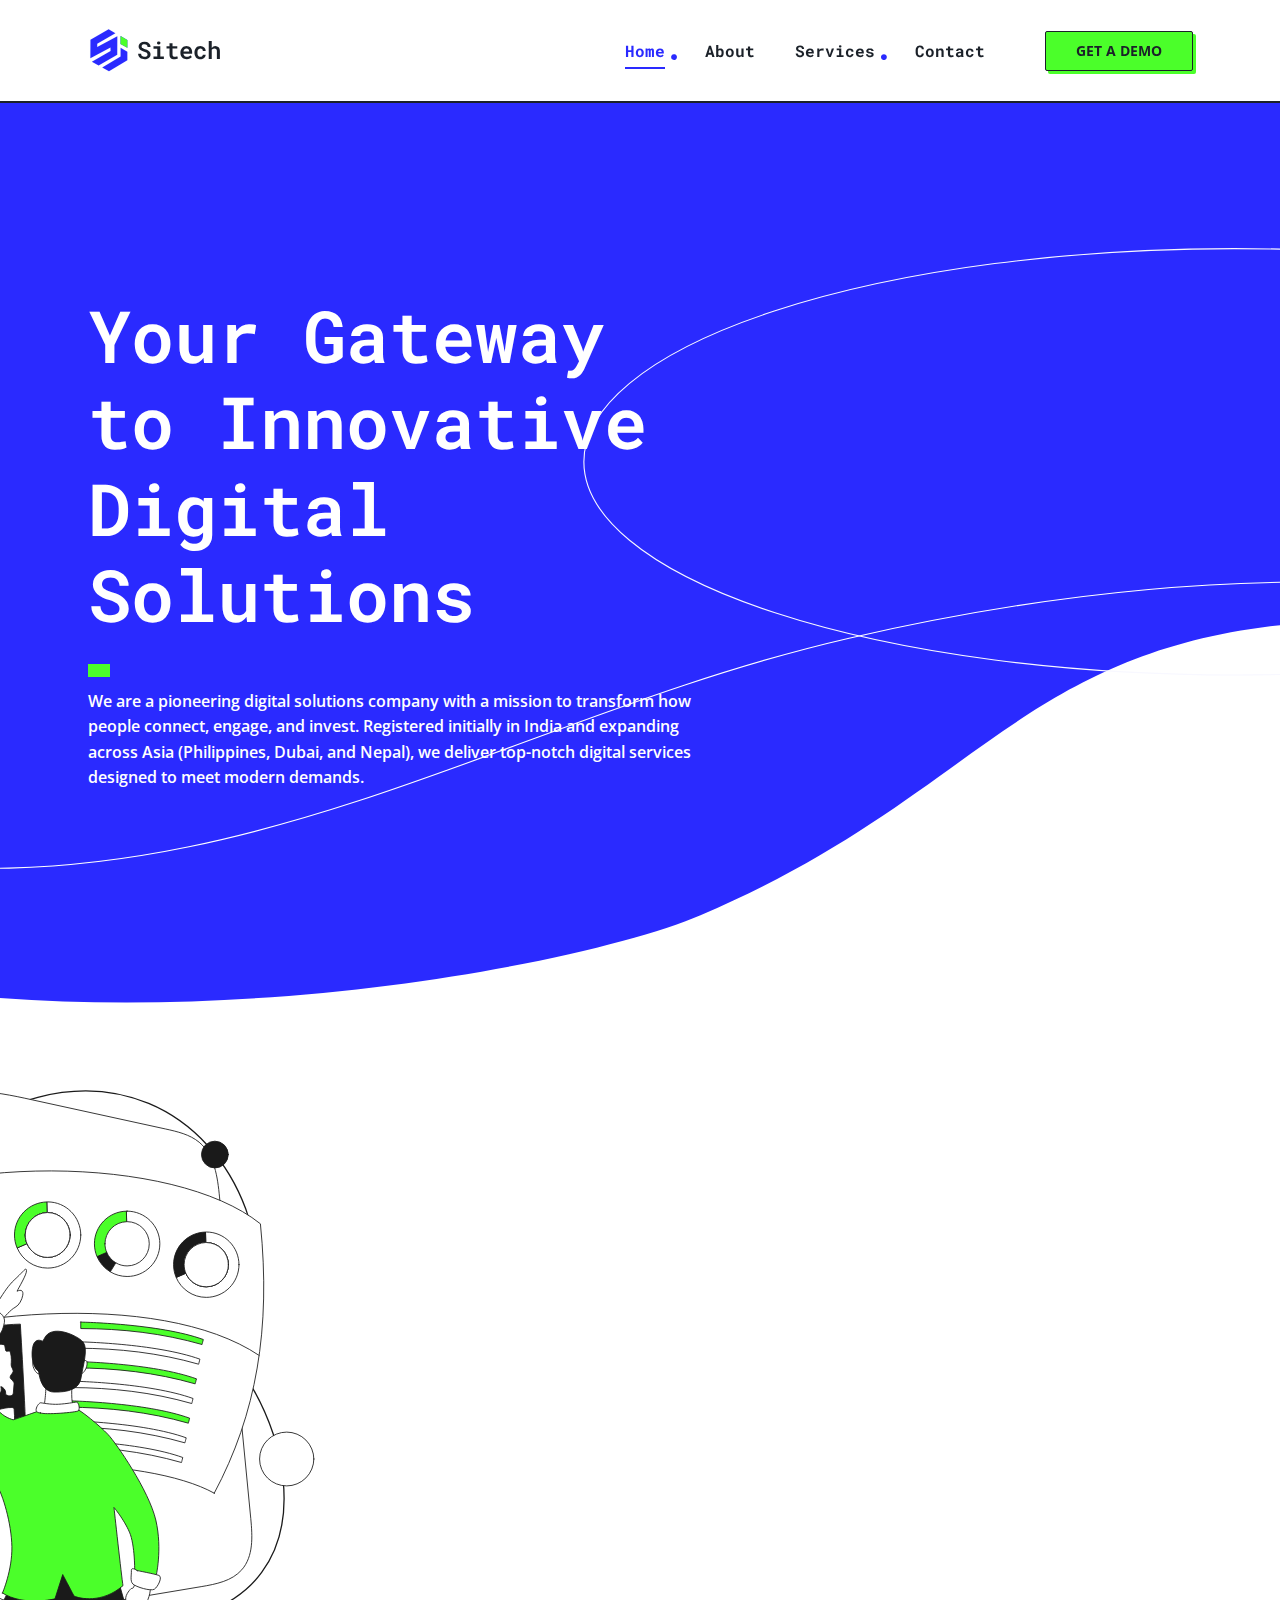
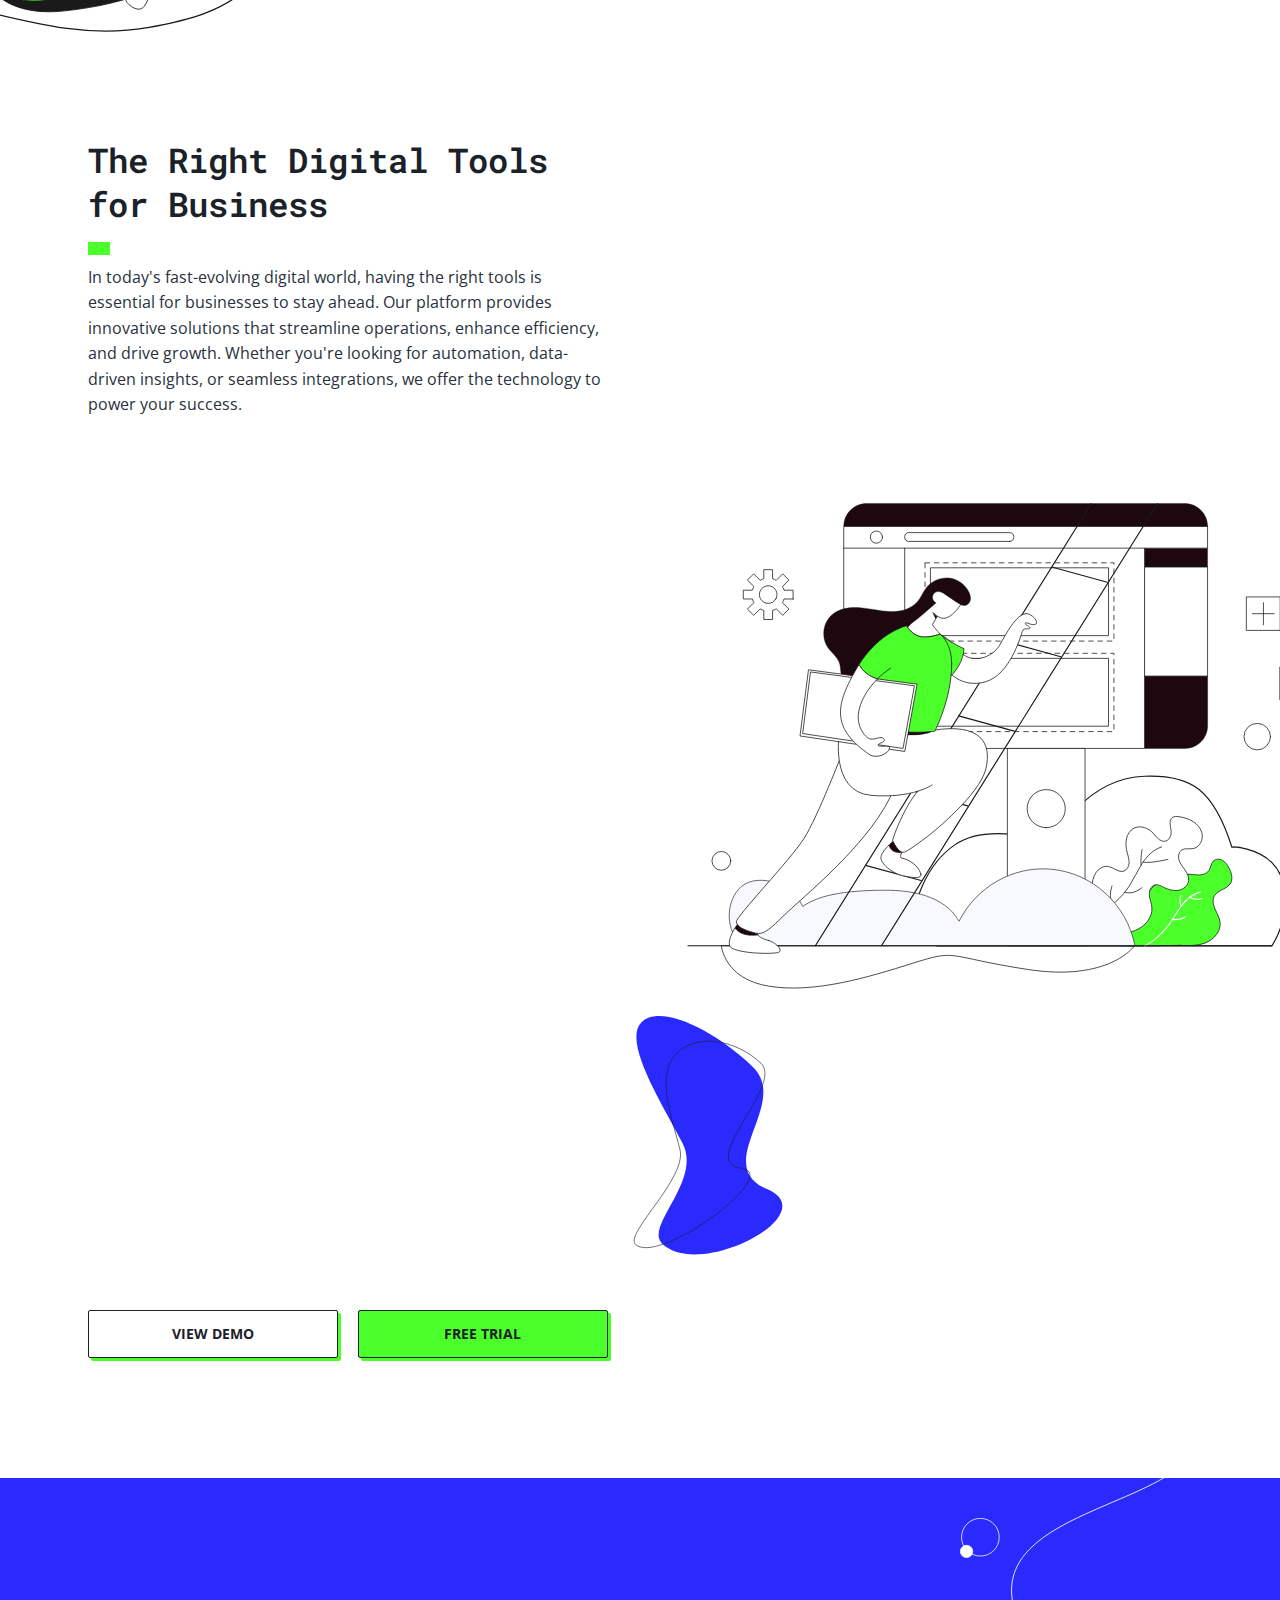
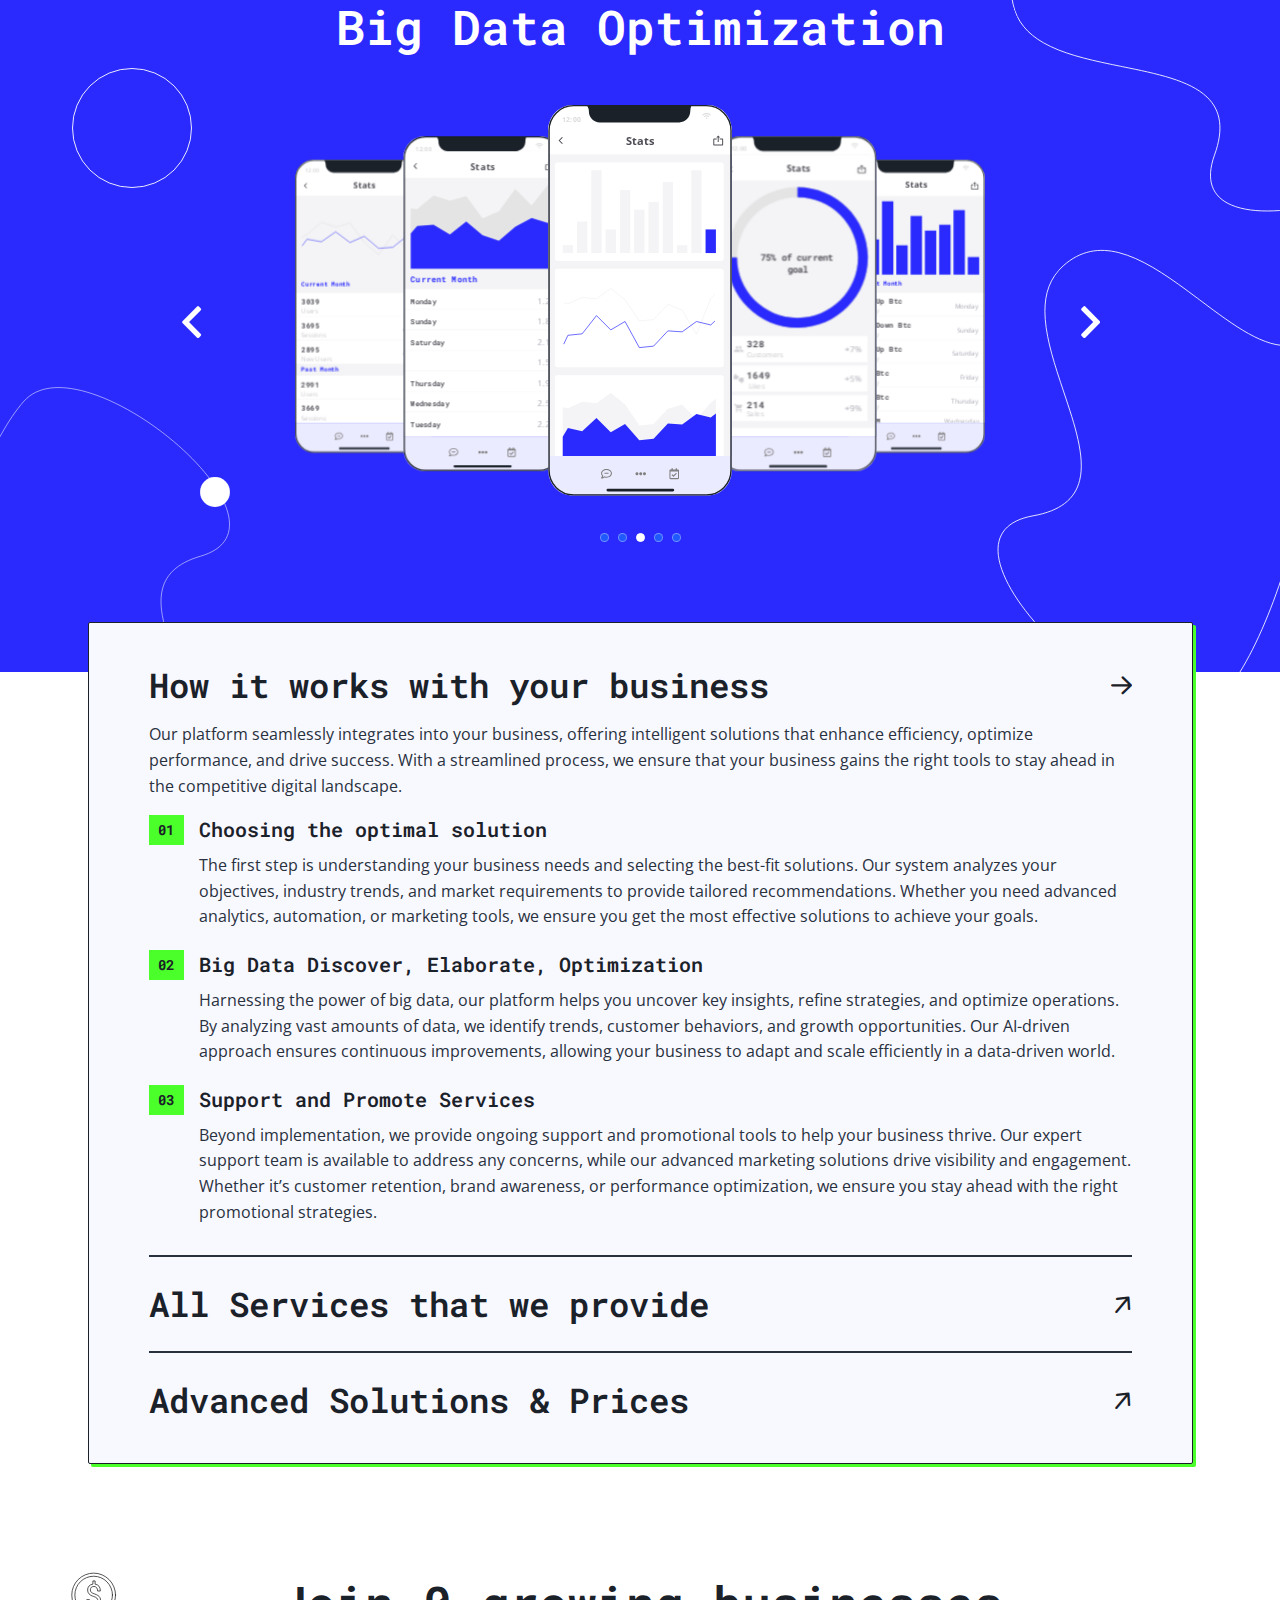
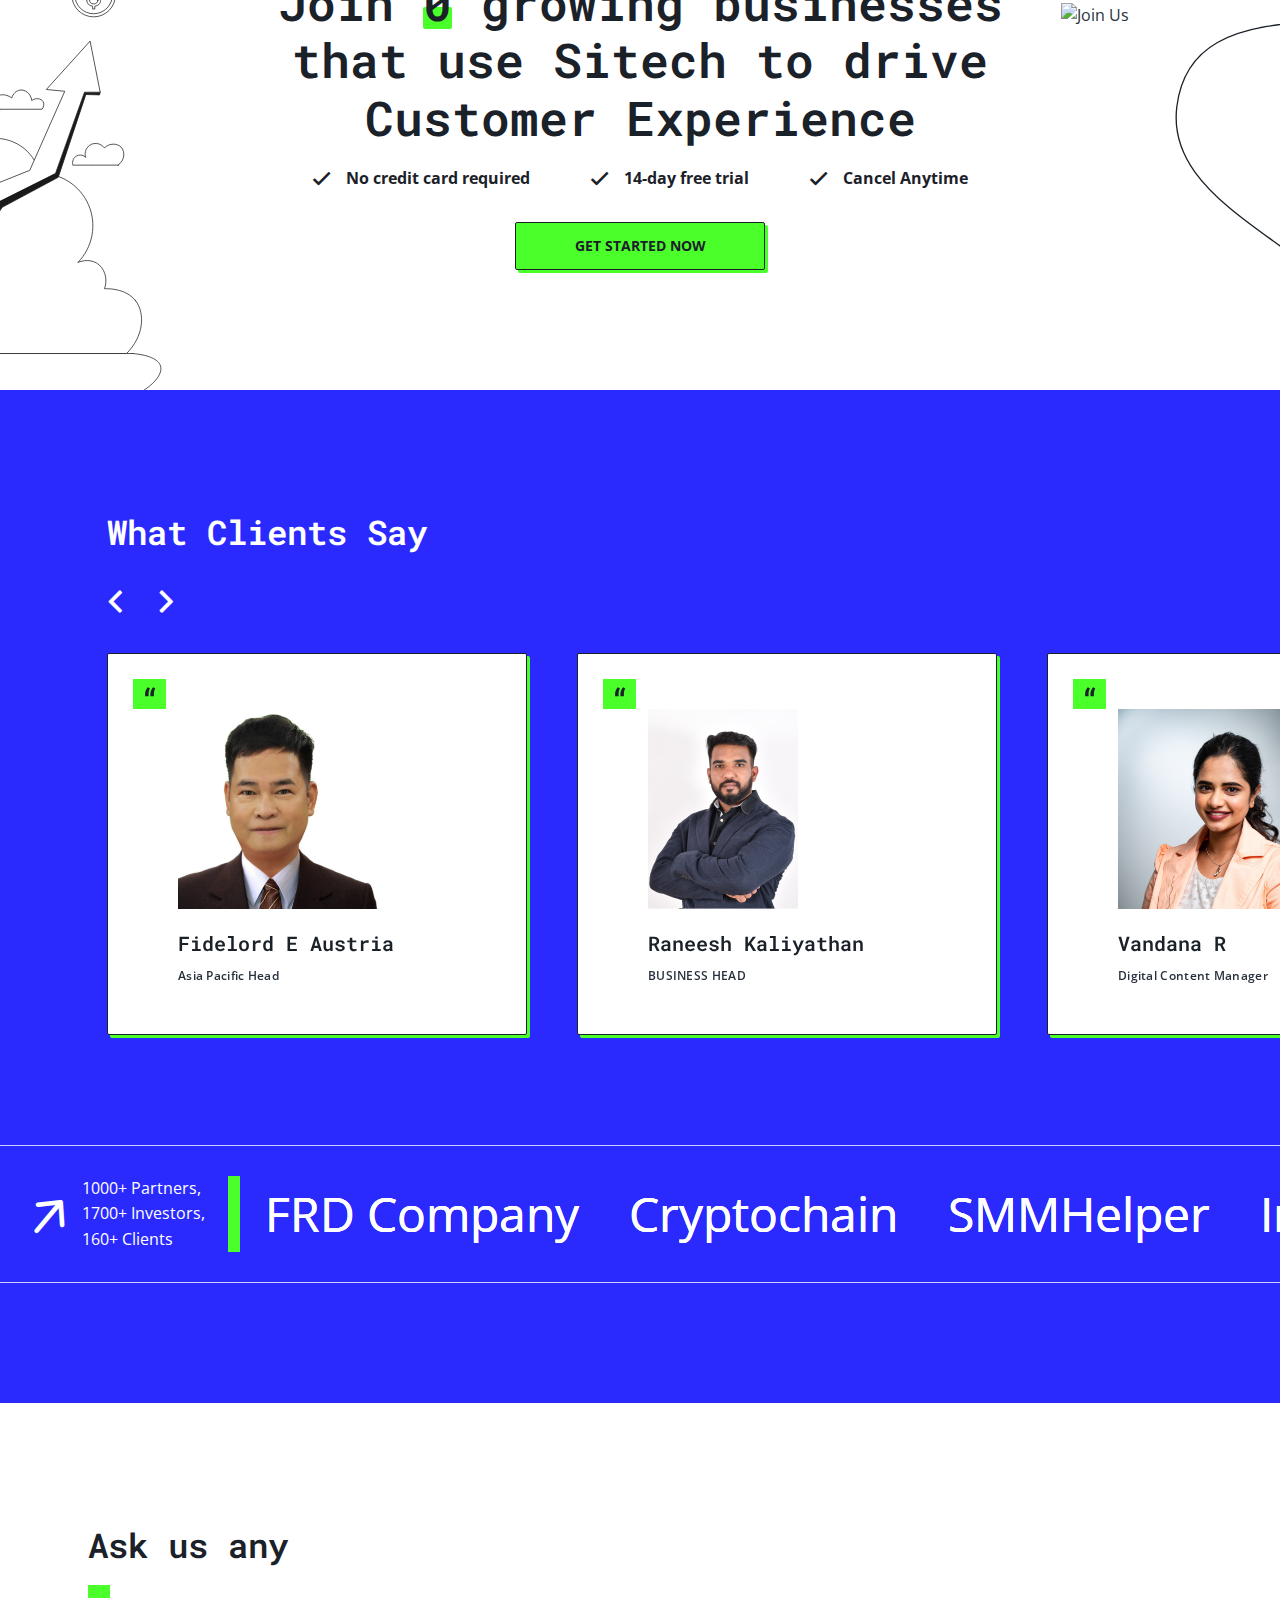
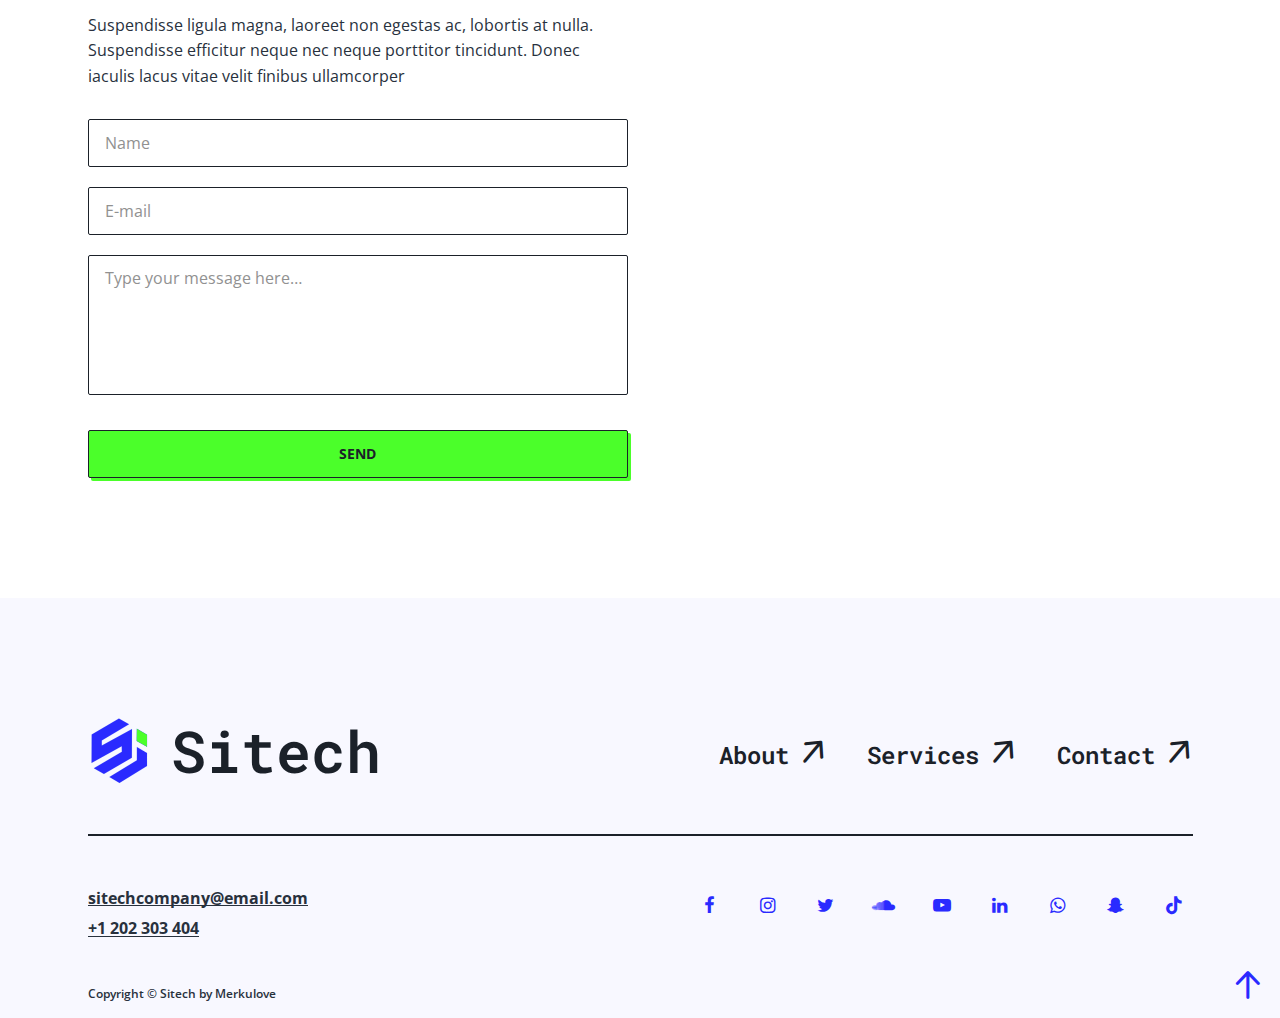
==== commit 1166bbb9: "Update pages" ====
--- a/index.html
+++ b/index.html
@@ -17,7 +17,7 @@
     <link rel="stylesheet preload" as="style" href="css/preload.min.css" />
     <link rel="stylesheet preload" as="style" href="css/icomoon.css" />
     <link rel="stylesheet preload" as="style" href="css/libs.min.css" />
-    <link rel="stylesheet" href="css/index.min.css" />
+    <link rel="stylesheet" href="css/index.css" />
   </head>
   <body>
     <header
@@ -102,7 +102,7 @@
                 </ul>
               </div>
             </li>
-            <li class="header_nav-list_item">
+            <!-- <li class="header_nav-list_item">
               <a
                 class="nav-item nav-link"
                 href="prices.html"
@@ -111,8 +111,8 @@
               >
                 <span class="nav-item_text">Prices</span>
               </a>
-            </li>
-            <li class="header_nav-list_item dropdown">
+            </li> -->
+            <!-- <li class="header_nav-list_item dropdown">
               <a
                 class="nav-link nav-item dropdown-toggle d-flex align-items-center justify-content-between"
                 href="#"
@@ -184,7 +184,7 @@
                   </li>
                 </ul>
               </div>
-            </li>
+            </li> -->
             <li class="header_nav-list_item">
               <a
                 class="nav-item nav-link"
@@ -230,7 +230,9 @@
         <div class="container d-xl-flex">
           <div class="hero_main">
             <span class="tw-height h1">
-              <span class="text">Welcome to [Company Name]</span>
+              <span class="text"
+                >Your Gateway to Innovative Digital Solutions</span
+              >
             </span>
             <h1
               class="hero_main-title type"
@@ -349,9 +351,12 @@
               </h4>
             </div>
             <p class="about_main-text">
-              Phasellus dapibus non sem sit amet dictum. Nunc non eros aliquam,
-              vulputate lectus eget, cursus risus. Vestibulum nec erat et nunc
-              eleifend finibus quis in nunc
+              In today's fast-evolving digital world, having the right tools is
+              essential for businesses to stay ahead. Our platform provides
+              innovative solutions that streamline operations, enhance
+              efficiency, and drive growth. Whether you're looking for
+              automation, data-driven insights, or seamless integrations, we
+              offer the technology to power your success.
             </p>
             <ul class="about_main-list d-flex flex-column">
               <li class="about_main-list_item" data-aos="fade-up">
@@ -364,9 +369,12 @@
                     websites a breeze
                   </h6>
                   <p class="main_text">
-                    Phasellus dapibus non sem sit amet dictum. Nunc non eros
-                    aliquam, vulputate lectus eget, cursus risus. Vestibulum nec
-                    erat et nunc eleifend finibus quis in nunc
+                    Our system intelligently detects your platform and
+                    simplifies the installation process, ensuring hassle-free
+                    integration with your existing digital infrastructure.
+                    Whether you run an e-commerce store, a service-based
+                    business, or an enterprise platform, our tools adapt to your
+                    needs, allowing for quick and efficient deployment.
                   </p>
                 </div>
               </li>
@@ -384,8 +392,13 @@
                     address your business needs
                   </h6>
                   <p class="main_text">
-                    Vulputate lectus eget, cursus risus. Vestibulum nec erat et
-                    nunc eleifend finibus quis in nunc
+                    Unlock the full potential of your business with our
+                    comprehensive suite of analytics and marketing solutions.
+                    Gain valuable insights through real-time tracking, customer
+                    behavior analysis, and performance metrics. Our AI-powered
+                    marketing tools help you optimize campaigns, personalize
+                    customer interactions, and drive higher engagement and
+                    conversions.
                   </p>
                 </div>
               </li>
@@ -402,9 +415,13 @@
                     More users from searches using smart algorithm ASO tools
                   </h6>
                   <p class="main_text">
-                    Nunc non eros aliquam, vulputate lectus eget, cursus risus.
-                    Vestibulum nec erat et nunc eleifend finibus quis in nunc.
-                    Aliquam erat volutpat
+                    Boost your online presence with our advanced ASO (App Store
+                    Optimization) tools. Our smart algorithms analyze market
+                    trends, optimize search rankings, and refine metadata to
+                    ensure your platform gains maximum visibility. With
+                    strategic keyword placement and AI-enhanced optimization,
+                    you can attract more users, improve engagement, and increase
+                    conversions effortlessly.
                   </p>
                 </div>
               </li>
@@ -2774,10 +2791,12 @@
                   <div class="body">
                     <div class="main">
                       <p class="main_general">
-                        Suspendisse hendrerit, augue accumsan dictum tincidunt,
-                        sem sapien lobortis nibh, vitae auctor mi tortor et
-                        ipsum. Duis vitae augue vitae mi suscipit rutrum vitae
-                        non eros.
+                        Our platform seamlessly integrates into your business,
+                        offering intelligent solutions that enhance efficiency,
+                        optimize performance, and drive success. With a
+                        streamlined process, we ensure that your business gains
+                        the right tools to stay ahead in the competitive digital
+                        landscape.
                       </p>
                       <ul class="main_list">
                         <li class="main_list-item">
@@ -2792,12 +2811,14 @@
                               Choosing the optimal solution
                             </h6>
                             <p class="main_text">
-                              Nullam elementum, magna at suscipit lobortis, dui
-                              nibh molestie enim, sed scelerisque ex odio sit
-                              amet purus. Pellentesque fermentum mauris eget
-                              ligula Praesent lacinia ligula nec ligula
-                              convallis. Duis sagittis suscipit risus vitae
-                              tincidunt
+                              The first step is understanding your business
+                              needs and selecting the best-fit solutions. Our
+                              system analyzes your objectives, industry trends,
+                              and market requirements to provide tailored
+                              recommendations. Whether you need advanced
+                              analytics, automation, or marketing tools, we
+                              ensure you get the most effective solutions to
+                              achieve your goals.
                             </p>
                           </div>
                         </li>
@@ -2813,12 +2834,14 @@
                               Big Data Discover, Elaborate, Optimization
                             </h6>
                             <p class="main_text">
-                              Nullam elementum, magna at suscipit lobortis, dui
-                              nibh molestie enim, sed scelerisque ex odio sit
-                              amet purus. Pellentesque fermentum mauris eget
-                              ligula. Praesent lacinia ligula nec ligula
-                              convallis, eu facilisis nulla lobortis. Phasellus
-                              nec gravida elit
+                              Harnessing the power of big data, our platform
+                              helps you uncover key insights, refine strategies,
+                              and optimize operations. By analyzing vast amounts
+                              of data, we identify trends, customer behaviors,
+                              and growth opportunities. Our AI-driven approach
+                              ensures continuous improvements, allowing your
+                              business to adapt and scale efficiently in a
+                              data-driven world.
                             </p>
                           </div>
                         </li>
@@ -2834,13 +2857,14 @@
                               Support and Promote Services
                             </h6>
                             <p class="main_text">
-                              Nullam elementum, magna at suscipit lobortis, dui
-                              nibh molestie enim, sed scelerisque ex odio sit
-                              amet purus. Pellentesque fermentum mauris eget
-                              ligula.Praesent lacinia ligula nec ligula
-                              convallis, eu facilisis nulla lobortis. Phasellus
-                              nec gravida elit. Duis sagittis suscipit risus
-                              vitae tincidunt lorem
+                              Beyond implementation, we provide ongoing support
+                              and promotional tools to help your business
+                              thrive. Our expert support team is available to
+                              address any concerns, while our advanced marketing
+                              solutions drive visibility and engagement. Whether
+                              it’s customer retention, brand awareness, or
+                              performance optimization, we ensure you stay ahead
+                              with the right promotional strategies.
                             </p>
                           </div>
                         </li>
@@ -2868,10 +2892,11 @@
                   <div class="body">
                     <div class="main">
                       <p class="main_general">
-                        Suspendisse hendrerit, augue accumsan dictum tincidunt,
-                        sem sapien lobortis nibh, vitae auctor mi tortor et
-                        ipsum. Duis vitae augue vitae mi suscipit rutrum vitae
-                        non eros.
+                        We offer a comprehensive suite of services designed to
+                        enhance your business operations, optimize
+                        decision-making, and drive growth. Our solutions
+                        leverage advanced technology and data-driven insights to
+                        deliver maximum efficiency and measurable results.
                       </p>
                       <ul class="main_list">
                         <li class="main_list-item">
@@ -2886,12 +2911,14 @@
                               Choosing the optimal solution
                             </h6>
                             <p class="main_text">
-                              Nullam elementum, magna at suscipit lobortis, dui
-                              nibh molestie enim, sed scelerisque ex odio sit
-                              amet purus. Pellentesque fermentum mauris eget
-                              ligula Praesent lacinia ligula nec ligula
-                              convallis. Duis sagittis suscipit risus vitae
-                              tincidunt
+                              Every business has unique needs, and selecting the
+                              right solution is critical for success. Our team
+                              analyzes your industry, challenges, and objectives
+                              to provide tailored recommendations. Whether you
+                              require advanced analytics, automation tools, or
+                              marketing strategies, we ensure you implement the
+                              best-fit solutions to maximize efficiency and
+                              performance.
                             </p>
                           </div>
                         </li>
@@ -2907,12 +2934,13 @@
                               Big Data Discover, Elaborate, Optimization
                             </h6>
                             <p class="main_text">
-                              Nullam elementum, magna at suscipit lobortis, dui
-                              nibh molestie enim, sed scelerisque ex odio sit
-                              amet purus. Pellentesque fermentum mauris eget
-                              ligula. Praesent lacinia ligula nec ligula
-                              convallis, eu facilisis nulla lobortis. Phasellus
-                              nec gravida elit
+                              Data is at the heart of modern business success.
+                              Our platform leverages powerful AI-driven tools to
+                              collect, analyze, and interpret vast amounts of
+                              data, helping you uncover actionable insights. We
+                              optimize your processes, enhance decision-making,
+                              and ensure your business adapts to market changes
+                              with precision and agility.
                             </p>
                           </div>
                         </li>
@@ -2928,13 +2956,15 @@
                               Support and Promote Services
                             </h6>
                             <p class="main_text">
-                              Nullam elementum, magna at suscipit lobortis, dui
-                              nibh molestie enim, sed scelerisque ex odio sit
-                              amet purus. Pellentesque fermentum mauris eget
-                              ligula.Praesent lacinia ligula nec ligula
-                              convallis, eu facilisis nulla lobortis. Phasellus
-                              nec gravida elit. Duis sagittis suscipit risus
-                              vitae tincidunt lorem
+                              Beyond implementation, we provide continuous
+                              support and innovative promotional strategies to
+                              keep your business ahead of the competition. Our
+                              dedicated support team ensures smooth operations,
+                              while our marketing solutions boost visibility,
+                              customer engagement, and brand recognition.
+                              Whether it’s customer acquisition, retention, or
+                              digital growth, we equip your business with the
+                              right strategies for sustained success.
                             </p>
                           </div>
                         </li>
@@ -2962,10 +2992,12 @@
                   <div class="body">
                     <div class="main">
                       <p class="main_general">
-                        Suspendisse hendrerit, augue accumsan dictum tincidunt,
-                        sem sapien lobortis nibh, vitae auctor mi tortor et
-                        ipsum. Duis vitae augue vitae mi suscipit rutrum vitae
-                        non eros.
+                        We provide cutting-edge solutions tailored to your
+                        business needs at competitive pricing. Our goal is to
+                        enhance efficiency, maximize growth, and deliver
+                        long-term value through our specialized services.
+                        Whether you're a startup or an enterprise, our scalable
+                        solutions ensure optimal results.
                       </p>
                       <ul class="main_list">
                         <li class="main_list-item">
@@ -2980,12 +3012,13 @@
                               Choosing the optimal solution
                             </h6>
                             <p class="main_text">
-                              Nullam elementum, magna at suscipit lobortis, dui
-                              nibh molestie enim, sed scelerisque ex odio sit
-                              amet purus. Pellentesque fermentum mauris eget
-                              ligula Praesent lacinia ligula nec ligula
-                              convallis. Duis sagittis suscipit risus vitae
-                              tincidunt
+                              Every business requires a unique approach to
+                              achieve success. Our team assesses your goals,
+                              challenges, and market dynamics to recommend the
+                              most effective solutions. From automation tools to
+                              advanced analytics, we offer customized strategies
+                              that drive efficiency, productivity, and
+                              profitability.
                             </p>
                           </div>
                         </li>
@@ -3001,12 +3034,12 @@
                               Big Data Discover, Elaborate, Optimization
                             </h6>
                             <p class="main_text">
-                              Nullam elementum, magna at suscipit lobortis, dui
-                              nibh molestie enim, sed scelerisque ex odio sit
-                              amet purus. Pellentesque fermentum mauris eget
-                              ligula. Praesent lacinia ligula nec ligula
-                              convallis, eu facilisis nulla lobortis. Phasellus
-                              nec gravida elit
+                              Data is the backbone of modern decision-making.
+                              Our advanced big data solutions collect, analyze,
+                              and interpret information to provide valuable
+                              insights. We help businesses optimize operations,
+                              predict trends, and improve overall performance
+                              through AI-driven analytics and smart algorithms.
                             </p>
                           </div>
                         </li>
@@ -3022,13 +3055,15 @@
                               Support and Promote Services
                             </h6>
                             <p class="main_text">
-                              Nullam elementum, magna at suscipit lobortis, dui
-                              nibh molestie enim, sed scelerisque ex odio sit
-                              amet purus. Pellentesque fermentum mauris eget
-                              ligula.Praesent lacinia ligula nec ligula
-                              convallis, eu facilisis nulla lobortis. Phasellus
-                              nec gravida elit. Duis sagittis suscipit risus
-                              vitae tincidunt lorem
+                              We go beyond implementation by offering continuous
+                              support and marketing solutions that drive
+                              engagement and growth. Our expert team ensures
+                              seamless operations while leveraging innovative
+                              promotional strategies to enhance brand
+                              visibility, customer acquisition, and retention.
+                              Whether it's technical support, digital marketing,
+                              or business scaling, we provide the tools and
+                              expertise needed to succeed.
                             </p>
                           </div>
                         </li>
@@ -3115,80 +3150,77 @@
               <div class="swiper-wrapper">
                 <div class="testimonials_slider-slide swiper-slide">
                   <div class="main">
-                    <p class="main_review">
-                      Praesent dignissim eros pharetra arcu semper, vel sagittis
-                      urna iaculis. Donec vel venenatis ante. Vivamus sit amet
-                      elit id risus semper feugiat. Aenean euismod orci sed
-                      felis laoreet, consectetur rutrum ipsum blandit
-                    </p>
-                    <h6 class="main_author">Simon T.Brown</h6>
-                    <span class="main_company">CEO, “Cryptobase” company</span>
+                    <picture>
+                      <source
+                        data-srcset="img/fidelord-e.jpeg"
+                        srcset="img/fidelord-e.jpeg"
+                      />
+                      <img
+                        class="lazy client-picture"
+                        data-src="img/fidelord-e.jpeg"
+                        src="img/fidelord-e.jpeg"
+                        alt="doge"
+                      />
+                    </picture>
+                    <h6 class="main_author">Fidelord E Austria</h6>
+                    <span class="main_company">Asia Pacific Head</span>
                   </div>
-
-                  <picture>
-                    <source
-                      data-srcset="img/placeholder.jpg"
-                      srcset="img/placeholder.jpg"
-                    />
-                    <img
-                      class="lazy doge"
-                      data-src="img/placeholder.jpg"
-                      src="img/placeholder.jpg"
-                      alt="doge"
-                    />
-                  </picture>
                 </div>
                 <div class="testimonials_slider-slide swiper-slide">
                   <div class="main">
-                    <p class="main_review">
-                      Nunc sed mollis diam, in commodo velit. Sed ut tempus
-                      orci. Donec consectetur, urna non dapibus finibus, tellus
-                      dolor dignissim turpis, ut hendrerit dui felis non justo.
-                      Aliquam non dui erat. Nam risus.
-                    </p>
-                    <h6 class="main_author">Linda McDonald</h6>
-                    <span class="main_company"
-                      >CEO, Founder, “Innovation line” company</span
-                    >
+                    <picture>
+                      <source
+                        data-srcset="img/raneesh-kaliyathan.jpg"
+                        srcset="img/raneesh-kaliyathan.jpg"
+                      />
+                      <img
+                        class="lazy client-picture"
+                        data-src="img/raneesh-kaliyathan.jpg"
+                        src="img/raneesh-kaliyathan.jpg"
+                        alt="doge"
+                      />
+                    </picture>
+                    <h6 class="main_author">Raneesh Kaliyathan</h6>
+                    <span class="main_company">BUSINESS HEAD</span>
                   </div>
-
-                  <picture>
-                    <source
-                      data-srcset="img/placeholder.jpg"
-                      srcset="img/placeholder.jpg"
-                    />
-                    <img
-                      class="lazy doge"
-                      data-src="img/placeholder.jpg"
-                      src="img/placeholder.jpg"
-                      alt="doge"
-                    />
-                  </picture>
                 </div>
                 <div class="testimonials_slider-slide swiper-slide">
                   <div class="main">
-                    <p class="main_review">
-                      Praesent dignissim eros pharetra arcu semper, vel sagittis
-                      urna iaculis. Donec vel venenatis ante. Vivamus sit amet
-                      elit id risus semper feugiat. Aenean euismod orci sed
-                      felis laoreet, consectetur rutrum ipsum blandit
-                    </p>
-                    <h6 class="main_author">Cristian Rawnes</h6>
-                    <span class="main_company">SMM Manager</span>
+                    <picture>
+                      <source
+                        data-srcset="img/vandana-r.jpg"
+                        srcset="img/vandana-r.jpg"
+                      />
+                      <img
+                        class="lazy client-picture"
+                        data-src="img/vandana-r.jpg"
+                        src="img/vandana-r.jpg"
+                        alt="doge"
+                      />
+                    </picture>
+                    <h6 class="main_author">Vandana R</h6>
+                    <span class="main_company">Digital Content Manager</span>
                   </div>
-
-                  <picture>
-                    <source
-                      data-srcset="img/placeholder.jpg"
-                      srcset="img/placeholder.jpg"
-                    />
-                    <img
-                      class="lazy doge"
-                      data-src="img/placeholder.jpg"
-                      src="img/placeholder.jpg"
-                      alt="doge"
-                    />
-                  </picture>
+                </div>
+                <div class="testimonials_slider-slide swiper-slide">
+                  <div class="main">
+                    <picture>
+                      <source
+                        data-srcset="img/rachele-garcia.jpg"
+                        srcset="img/rachele-garcia.jpg"
+                      />
+                      <img
+                        class="lazy client-picture"
+                        data-src="img/rachele-garcia.jpg"
+                        src="img/rachele-garcia.jpg"
+                        alt="doge"
+                      />
+                    </picture>
+                    <h6 class="main_author">Rechelle Garcia</h6>
+                    <span class="main_company"
+                      >Corporate Communications Head</span
+                    >
+                  </div>
                 </div>
               </div>
             </div>
--- a/css/index.css
+++ b/css/index.css
@@ -0,0 +1,3391 @@
+/**
+ * Sitech
+ * HTML template with high-quality content and latest design trends that fit product market for SaaS, App Solutions Promo Campaigns, Development Studios, Digital Marketing Agencies, Startups and other rising internet technology services
+ * Exclusively on https://1.envato.market/sitech-html
+ *
+ * @encoding        UTF-8
+ * @version         1.0.0
+ * @copyright       (C) 2018 - 2022 Merkulove ( https://merkulov.design/ ). All rights reserved.
+ * @license         Envato License https://1.envato.market/KYbje
+ * @contributors    Lilith Lamber (winter.rituel@gmail.com)
+ * @support         help@merkulov.design
+ **/
+* {
+  margin: 0;
+  padding: 0;
+  -webkit-box-sizing: border-box;
+  box-sizing: border-box;
+  outline: 0;
+  scrollbar-width: auto;
+  scrollbar-color: #4bff2a #1b2129;
+}
+
+html {
+  scroll-behavior: smooth;
+}
+
+body,
+html {
+  overflow-x: hidden;
+}
+
+ol,
+ul {
+  list-style: none;
+}
+
+a {
+  text-decoration: none;
+}
+
+a,
+button,
+input,
+textarea {
+  background: 0 0;
+  color: inherit;
+  font-family: inherit;
+  font-size: inherit;
+  border: none;
+  cursor: pointer;
+  -webkit-transition: 0.3s ease-in-out;
+  -o-transition: 0.3s ease-in-out;
+  transition: 0.3s ease-in-out;
+}
+
+input,
+textarea {
+  border-radius: 0;
+  -webkit-appearance: none;
+}
+
+input[readonly],
+textarea[readonly] {
+  cursor: default;
+}
+
+input::-webkit-input-placeholder,
+textarea::-webkit-input-placeholder {
+  font-family: inherit;
+  font-size: inherit;
+  color: inherit;
+}
+
+input::-moz-placeholder,
+textarea::-moz-placeholder {
+  font-family: inherit;
+  font-size: inherit;
+  color: inherit;
+}
+
+input:-ms-input-placeholder,
+textarea:-ms-input-placeholder {
+  font-family: inherit;
+  font-size: inherit;
+  color: inherit;
+}
+
+input::-ms-input-placeholder,
+textarea::-ms-input-placeholder {
+  font-family: inherit;
+  font-size: inherit;
+  color: inherit;
+}
+
+input::placeholder,
+textarea::placeholder {
+  font-family: inherit;
+  font-size: inherit;
+  color: inherit;
+}
+
+textarea {
+  resize: none;
+}
+
+img {
+  display: block;
+  width: 100%;
+  -o-object-fit: cover;
+  object-fit: cover;
+}
+
+@-webkit-keyframes fadeIn {
+  0% {
+    opacity: 0;
+  }
+
+  100% {
+    opacity: 1;
+  }
+}
+
+@keyframes fadeIn {
+  0% {
+    opacity: 0;
+  }
+
+  100% {
+    opacity: 1;
+  }
+}
+
+@-webkit-keyframes fadeOut {
+  0% {
+    opacity: 1;
+  }
+
+  100% {
+    opacity: 0;
+  }
+}
+
+@keyframes fadeOut {
+  0% {
+    opacity: 1;
+  }
+
+  100% {
+    opacity: 0;
+  }
+}
+
+@-webkit-keyframes blink {
+  0%,
+  100% {
+    opacity: 1;
+  }
+
+  50% {
+    opacity: 0;
+  }
+}
+
+@keyframes blink {
+  0%,
+  100% {
+    opacity: 1;
+  }
+
+  50% {
+    opacity: 0;
+  }
+}
+
+.fadeIn {
+  -webkit-animation: 0.4s ease-in-out fadeIn;
+  animation: 0.4s ease-in-out fadeIn;
+}
+
+.fadeOut {
+  -webkit-animation: 0.4s ease-in-out fadeOut;
+  animation: 0.4s ease-in-out fadeOut;
+}
+
+::-webkit-scrollbar {
+  width: 5px;
+}
+
+::-webkit-scrollbar-track {
+  background: #1b2129;
+}
+
+::-webkit-scrollbar-thumb {
+  background-color: #4bff2a;
+  border-radius: 0;
+  border: none;
+}
+
+html.fixed,
+html.swal2-shown {
+  overflow: hidden;
+}
+
+body {
+  font-size: 16px;
+  line-height: 1.6;
+  font-family: "Open Sans", sans-serif;
+  color: #28313d;
+}
+
+.h1,
+.h2,
+.h3,
+.h4,
+.h5,
+.h6,
+h1,
+h2,
+h3,
+h4,
+h5,
+h6 {
+  font-family: "Roboto Mono", monospace;
+  font-weight: 600;
+  color: #1b2129;
+}
+
+.h1,
+h1 {
+  font-size: 42px;
+  line-height: 1.2;
+}
+
+.h2,
+h2 {
+  font-size: 36px;
+  line-height: 1.1;
+}
+
+.h3,
+h3 {
+  font-size: 28px;
+  line-height: 1.4;
+}
+
+.h4,
+h4 {
+  font-size: 24px;
+  line-height: 1.4;
+}
+
+.h5,
+h5 {
+  font-size: 20px;
+  line-height: 1.4;
+}
+
+.h6,
+h6 {
+  font-size: 18px;
+  line-height: 1.3;
+}
+
+.swiper-pagination {
+  display: -webkit-box;
+  display: -ms-flexbox;
+  display: flex;
+  -webkit-box-pack: center;
+  -ms-flex-pack: center;
+  justify-content: center;
+  -webkit-box-align: center;
+  -ms-flex-align: center;
+  align-items: center;
+  gap: 9px;
+}
+
+.swiper-pagination-bullet {
+  background: #205aff;
+  border: 1px solid rgba(248, 248, 255, 0.364077);
+  width: 9px;
+  height: 9px;
+  display: block;
+  border-radius: 50%;
+  -webkit-transition: 0.4s ease-in-out;
+  -o-transition: 0.4s ease-in-out;
+  transition: 0.4s ease-in-out;
+  cursor: pointer;
+}
+
+.swiper-pagination-bullet-active,
+.swiper-pagination-bullet:hover {
+  background: #fff;
+  border-color: #fff;
+}
+
+.container {
+  max-width: 1105px;
+  padding: 0 20px;
+}
+
+.collapse:not(.show) {
+  display: none;
+}
+
+.collapsing {
+  height: 0;
+  overflow: hidden;
+  -webkit-transition: height 0.3s ease-in-out;
+  -o-transition: height 0.3s ease-in-out;
+  transition: height 0.3s ease-in-out;
+}
+
+.fade {
+  -webkit-transition: opacity 0.3s ease-in-out;
+  -o-transition: opacity 0.3s ease-in-out;
+  transition: opacity 0.3s ease-in-out;
+}
+
+.fade:not(.show) {
+  opacity: 0;
+}
+
+.tab-content > .tab-pane {
+  display: none;
+}
+
+.tab-content > .active {
+  display: block;
+}
+
+.arrow-rotate {
+  display: block;
+  -webkit-transition: 0.4s ease-in-out;
+  -o-transition: 0.4s ease-in-out;
+  transition: 0.4s ease-in-out;
+  -webkit-transform: rotate(130deg);
+  -ms-transform: rotate(130deg);
+  transform: rotate(130deg);
+}
+
+.btn {
+  text-transform: uppercase;
+  line-height: 1;
+  font-size: 14px;
+  font-family: "Open Sans", sans-serif;
+  font-weight: 700;
+  height: 48px;
+  display: -webkit-box;
+  display: -ms-flexbox;
+  display: flex;
+  -webkit-box-pack: center;
+  -ms-flex-pack: center;
+  justify-content: center;
+  -webkit-box-align: center;
+  -ms-flex-align: center;
+  align-items: center;
+}
+
+.btn--neon {
+  background: #4bff2a;
+  color: #1b2129;
+  border: 1px solid #1b2129;
+  -webkit-box-shadow: 3px 3px 0 #4bff2a;
+  box-shadow: 3px 3px 0 #4bff2a;
+  border-radius: 2px;
+}
+
+.btn--neon:focus,
+.btn--neon:hover {
+  -webkit-box-shadow: 6px 6px 0 #1b2129;
+  box-shadow: 6px 6px 0 #1b2129;
+}
+
+.btn--white {
+  background: #fff;
+  color: #1b2129;
+  border: 1px solid #1b2129;
+  -webkit-box-shadow: 3px 3px 0 #4bff2a;
+  box-shadow: 3px 3px 0 #4bff2a;
+  border-radius: 2px;
+}
+
+.btn--white:focus,
+.btn--white:hover {
+  -webkit-box-shadow: 6px 6px 0 #1b2129;
+  box-shadow: 6px 6px 0 #1b2129;
+}
+
+.btn--arrow {
+  -webkit-box-pack: start;
+  -ms-flex-pack: start;
+  justify-content: flex-start;
+  height: unset;
+  font-size: 14px;
+  line-height: 19px;
+  letter-spacing: 0.3px;
+  position: relative;
+  color: #2a2aff;
+}
+
+.btn--arrow .icon {
+  margin-left: 5px;
+  -webkit-transition: 0.4s ease-in-out;
+  -o-transition: 0.4s ease-in-out;
+  transition: 0.4s ease-in-out;
+  opacity: 0;
+}
+
+.btn--arrow:focus .icon,
+.btn--arrow:hover .icon {
+  margin-left: 10px;
+  opacity: 1;
+}
+
+input[type="checkbox"] {
+  position: absolute;
+  left: -9999px;
+}
+
+input[type="checkbox"] + label {
+  position: relative;
+  padding-left: 34px;
+  cursor: pointer;
+  display: inline-block;
+  font-weight: 600;
+  text-transform: uppercase;
+  font-size: 12px;
+  letter-spacing: 0.3px;
+}
+
+input[type="checkbox"]:checked + label:before,
+input[type="checkbox"]:not(:checked) + label:before {
+  content: "";
+  position: absolute;
+  left: 0;
+  top: 0;
+  width: 24px;
+  height: 24px;
+  border: 1px solid #1b2129;
+  background: #fff;
+  overflow: hidden;
+}
+
+input[type="checkbox"]:checked + label .icon,
+input[type="checkbox"]:not(:checked) + label .icon {
+  font-size: 12px;
+  position: absolute !important;
+  top: 7px;
+  left: 5px;
+  -webkit-transition: 0.3s ease-in-out;
+  -o-transition: 0.3s ease-in-out;
+  transition: 0.3s ease-in-out;
+}
+
+input[type="checkbox"]:not(:checked) + label .icon {
+  opacity: 0;
+}
+
+input[type="checkbox"]:checked + label .icon {
+  opacity: 1;
+}
+
+.field {
+  border: 1px solid #1b2129;
+  border-radius: 2px;
+  height: 48px;
+  padding: 11px 16px;
+  -webkit-box-shadow: 0 0 0 transparent;
+  box-shadow: 0 0 0 transparent;
+  background: #fff;
+}
+
+.field::-webkit-input-placeholder {
+  color: #919191;
+  -webkit-transition: opacity 0.3s ease-in-out;
+  transition: opacity 0.3s ease-in-out;
+}
+
+.field::-moz-placeholder {
+  color: #919191;
+  -moz-transition: opacity 0.3s ease-in-out;
+  transition: opacity 0.3s ease-in-out;
+}
+
+.field:-ms-input-placeholder {
+  color: #919191;
+  -ms-transition: opacity 0.3s ease-in-out;
+  transition: opacity 0.3s ease-in-out;
+}
+
+.field::-ms-input-placeholder {
+  color: #919191;
+  -ms-transition: opacity 0.3s ease-in-out;
+  transition: opacity 0.3s ease-in-out;
+}
+
+.field::placeholder {
+  color: #919191;
+  -webkit-transition: opacity 0.3s ease-in-out;
+  -o-transition: opacity 0.3s ease-in-out;
+  transition: opacity 0.3s ease-in-out;
+}
+
+.field.error {
+  -webkit-box-shadow: 3px 3px 0 red;
+  box-shadow: 3px 3px 0 red;
+}
+
+.field:focus {
+  -webkit-box-shadow: 3px 3px 0 #4bff2a;
+  box-shadow: 3px 3px 0 #4bff2a;
+}
+
+.field:focus::-webkit-input-placeholder {
+  opacity: 0;
+}
+
+.field:focus::-moz-placeholder {
+  opacity: 0;
+}
+
+.field:focus:-ms-input-placeholder {
+  opacity: 0;
+}
+
+.field:focus::-ms-input-placeholder {
+  opacity: 0;
+}
+
+.field:focus::placeholder {
+  opacity: 0;
+}
+
+.breadcrumbs {
+  font-size: 14px;
+  line-height: 26px;
+  gap: 0 3px;
+}
+
+.breadcrumbs_item {
+  position: relative;
+}
+
+.breadcrumbs_item:after {
+  content: "/";
+  position: relative;
+  left: -2px;
+}
+
+.breadcrumbs_item.current:after {
+  display: none;
+}
+
+.breadcrumbs_item .link:focus,
+.breadcrumbs_item .link:hover {
+  color: #2a2aff;
+}
+
+.stripe {
+  overflow: hidden;
+  background: #2a2aff;
+  padding: 30px 0;
+}
+
+.stripe_block {
+  width: 240px;
+  color: #fff;
+  padding-left: 25px;
+  border-right: 12px solid #4bff2a;
+}
+
+.stripe_block-icon {
+  -webkit-transform: rotate(130deg);
+  -ms-transform: rotate(130deg);
+  transform: rotate(130deg);
+  font-size: 48px;
+  margin-right: 15px;
+}
+
+.stripe .ticker {
+  color: #fff;
+  font-family: "Open Sans", sans-serif;
+  font-weight: 400;
+  width: 100%;
+}
+
+.stripe .ticker-component {
+  height: 38px !important;
+}
+
+.stripe .ticker-text {
+  padding: 0 15px;
+}
+
+.stripe .ticker-item {
+  visibility: hidden;
+}
+
+.type .caret {
+  display: inline-block;
+  background: #4bff2a;
+  width: 22px;
+  height: 13px;
+}
+
+.tag {
+  border: 1px solid #1b2129;
+  background: #f8f8ff;
+  font-size: 14px;
+  line-height: 1;
+  text-transform: uppercase;
+  font-weight: 700;
+  height: 40px;
+  padding: 0 20px;
+  display: -webkit-inline-box;
+  display: -ms-inline-flexbox;
+  display: inline-flex;
+  -webkit-box-pack: center;
+  -ms-flex-pack: center;
+  justify-content: center;
+  -webkit-box-align: center;
+  -ms-flex-align: center;
+  align-items: center;
+}
+
+.tag:hover {
+  background: #4bff2a;
+  -webkit-box-shadow: 3px 3px 0 #1b2129;
+  box-shadow: 3px 3px 0 #1b2129;
+}
+
+.main_meta {
+  gap: 5px 10px;
+  line-height: 1;
+}
+
+.main_meta-bookmark {
+  background: #4bff2a;
+  border: 1px solid #1b2129;
+  color: #1b2129;
+  width: 24px;
+  height: 24px;
+  display: -webkit-box;
+  display: -ms-flexbox;
+  display: flex;
+  -webkit-box-align: center;
+  -ms-flex-align: center;
+  align-items: center;
+  -webkit-box-pack: center;
+  -ms-flex-pack: center;
+  justify-content: center;
+  font-size: 12px;
+}
+
+.main_meta-item {
+  color: #7e8083;
+  position: relative;
+  font-weight: 600;
+  font-size: 12px;
+  text-transform: uppercase;
+}
+
+.main_meta-item:after {
+  content: "/";
+  position: relative;
+  left: 5px;
+}
+
+.main_meta-item:last-of-type:after {
+  display: none;
+}
+
+.post-item {
+  height: auto;
+  display: -webkit-box;
+  display: -ms-flexbox;
+  display: flex;
+  -webkit-box-orient: vertical;
+  -webkit-box-direction: normal;
+  -ms-flex-direction: column;
+  flex-direction: column;
+}
+
+.post-item .main {
+  -webkit-box-flex: 1;
+  -ms-flex-positive: 1;
+  flex-grow: 1;
+  display: -webkit-box;
+  display: -ms-flexbox;
+  display: flex;
+  -webkit-box-orient: vertical;
+  -webkit-box-direction: normal;
+  -ms-flex-direction: column;
+  flex-direction: column;
+}
+
+.post-item .main_title {
+  margin-bottom: 10px;
+  display: block;
+  -webkit-box-flex: 1;
+  -ms-flex-positive: 1;
+  flex-grow: 1;
+}
+
+.post-item .main_title:hover {
+  color: #2a2aff;
+}
+
+.post-item .media {
+  margin-top: 20px;
+  height: 370px;
+}
+
+.post-item .media img {
+  height: 100%;
+}
+
+.pagination {
+  margin-top: 20px;
+  gap: 10px 20px;
+}
+
+.pagination_item {
+  font-weight: 700;
+  line-height: 1;
+}
+
+.pagination_item .link {
+  color: #595b5e;
+}
+
+.pagination_item .link.current,
+.pagination_item .link:focus,
+.pagination_item .link:hover {
+  color: #2a2aff;
+}
+
+.pagination_item .link.current {
+  pointer-events: none;
+}
+
+.pagination_item .control {
+  color: #1b2129;
+  font-size: 14px;
+  line-height: 1;
+}
+
+.socials {
+  gap: 10px 20px;
+  font-size: 18px;
+  color: #2a2aff;
+}
+
+.socials-item .link {
+  width: 38px;
+  height: 38px;
+  border: 1px solid transparent;
+  display: -webkit-inline-box;
+  display: -ms-inline-flexbox;
+  display: inline-flex;
+  -webkit-box-pack: center;
+  -ms-flex-pack: center;
+  justify-content: center;
+  -webkit-box-align: center;
+  -ms-flex-align: center;
+  align-items: center;
+  border-radius: 2px;
+}
+
+.socials-item .link:focus,
+.socials-item .link:hover {
+  border-color: #1b2129;
+  -webkit-box-shadow: 2px 2px 0 #2a2aff;
+  box-shadow: 2px 2px 0 #2a2aff;
+  color: #1b2129;
+}
+
+.tw-height {
+  display: block;
+  position: relative;
+}
+
+.tw-height .text {
+  opacity: 0;
+}
+
+.type {
+  position: absolute;
+  top: 0;
+}
+
+.videoTrigger {
+  cursor: pointer;
+}
+
+.videoPopup {
+  position: fixed;
+  width: 100%;
+  height: 100%;
+  top: 0;
+  left: 0;
+  right: 0;
+  bottom: 0;
+  z-index: 400000;
+  visibility: hidden;
+  -webkit-transition: 0.4s ease-in-out;
+  -o-transition: 0.4s ease-in-out;
+  transition: 0.4s ease-in-out;
+}
+
+.videoPopup.visible {
+  visibility: visible;
+}
+
+.videoPopup .video_frame {
+  background: #fff;
+  padding: 30px;
+  min-height: 300px;
+  position: relative;
+  border: 1px solid #1b2129;
+  -webkit-box-shadow: 3px 3px 0 #4bff2a;
+  box-shadow: 3px 3px 0 #4bff2a;
+}
+
+.videoPopup .video_frame iframe {
+  width: 100%;
+  height: auto;
+  -ms-flex-item-align: stretch;
+  align-self: stretch;
+}
+
+.videoPopup .video_frame-close {
+  position: absolute;
+  width: 30px;
+  height: 30px;
+  -webkit-transition: 0.4s ease-in-out;
+  -o-transition: 0.4s ease-in-out;
+  transition: 0.4s ease-in-out;
+  cursor: pointer;
+  right: 0;
+  top: -40px;
+}
+
+.video {
+  position: relative;
+  -webkit-box-shadow: 3px 3px 0 #4bff2a;
+  box-shadow: 3px 3px 0 #4bff2a;
+}
+
+.video-btn {
+  width: 70px;
+  height: 70px;
+  display: -webkit-box;
+  display: -ms-flexbox;
+  display: flex;
+  -webkit-box-align: center;
+  -ms-flex-align: center;
+  align-items: center;
+  -webkit-box-pack: center;
+  -ms-flex-pack: center;
+  justify-content: center;
+  border-radius: 50%;
+  font-size: 16px;
+  position: absolute;
+  top: 50%;
+  left: 50%;
+  -webkit-transform: translate(-50%, -50%);
+  -ms-transform: translate(-50%, -50%);
+  transform: translate(-50%, -50%);
+  -webkit-box-shadow: 2px 2px 0 #4bff2a;
+  box-shadow: 2px 2px 0 #4bff2a;
+}
+
+.video-btn:focus,
+.video-btn:hover {
+  -webkit-box-shadow: 2px 2px 0 #1b2129;
+  box-shadow: 2px 2px 0 #1b2129;
+}
+
+.video-btn .icon {
+  top: 1px;
+  left: 1px;
+  position: relative;
+}
+
+.video .cover {
+  position: absolute;
+  width: 100%;
+  height: 100%;
+  top: 0;
+  left: 0;
+  -webkit-transition: opacity 0.4s ease-in-out;
+  -o-transition: opacity 0.4s ease-in-out;
+  transition: opacity 0.4s ease-in-out;
+}
+
+.video .cover img {
+  height: 100%;
+}
+
+.video .cover.hidden {
+  opacity: 0;
+  visibility: hidden;
+}
+
+#map {
+  width: 100%;
+  height: 100%;
+}
+
+a[href^="http://maps.google.com/maps"],a[href^="https://maps.google.com/maps"]
+{
+  display: none !important;
+}
+
+.gm-style-cc,
+.gmnoprint a,
+.gmnoprint span {
+  display: none;
+}
+
+.gmnoprint div {
+  background: 0 0 !important;
+}
+
+@media screen and (min-width: 575.98px) {
+  .stripe .ticker {
+    width: calc(100% - 240px);
+  }
+
+  .videoPopup .video_frame {
+    min-height: 350px;
+  }
+}
+
+@media screen and (min-width: 767.98px) {
+  .h1,
+  h1 {
+    font-size: 61px;
+    line-height: 1.1;
+  }
+
+  .h2,
+  h2 {
+    font-size: 46px;
+    line-height: 1.1;
+  }
+
+  .h3,
+  h3 {
+    font-size: 38px;
+    line-height: 1.1;
+  }
+
+  .h4,
+  h4 {
+    font-size: 30px;
+    line-height: 1.3;
+  }
+
+  .container {
+    padding: 0 30px;
+  }
+
+  .post-item {
+    position: relative;
+  }
+
+  .post-item:before {
+    content: "";
+    width: 1px;
+    height: 100%;
+    background: #1b2129;
+    left: -15.5px;
+    padding-right: 1px;
+    position: absolute;
+    top: 0;
+  }
+
+  .post-item .media {
+    height: 430px;
+  }
+
+  .stripe .ticker-text {
+    padding: 0 20px;
+  }
+
+  .stripe .ticker-component {
+    height: 38px !important;
+  }
+
+  .videoPopup .video_frame {
+    min-height: 450px;
+  }
+}
+
+@media screen and (min-width: 991.98px) {
+  .h1,
+  h1 {
+    font-size: 72px;
+    line-height: 1.2;
+  }
+
+  .h2,
+  h2 {
+    font-size: 58px;
+  }
+
+  .h3,
+  h3 {
+    font-size: 48px;
+    line-height: 1.2;
+  }
+
+  .h4,
+  h4 {
+    font-size: 34px;
+    line-height: 1.3;
+  }
+
+  .h5,
+  h5 {
+    font-size: 24px;
+    line-height: 1.3;
+  }
+
+  .h6,
+  h6 {
+    font-size: 20px;
+    line-height: 1.4;
+  }
+
+  .stripe .ticker-text {
+    padding: 0 25px;
+  }
+
+  .stripe .ticker-component {
+    height: 65px !important;
+  }
+
+  .videoPopup .video_frame {
+    min-height: 600px;
+  }
+}
+
+@media screen and (min-width: 1199.98px) {
+  .container {
+    padding: 0;
+  }
+}
+
+@media screen and (min-width: 1399.98px) {
+  .videoPopup .video_frame-close {
+    right: -60px;
+    top: -60px;
+  }
+}
+
+.sticky-spacer {
+  display: none !important;
+}
+
+iframe {
+  width: 100%;
+  height: 100%;
+  border: none;
+  display: block;
+}
+
+input[type="search"]::-webkit-search-cancel-button,
+input[type="search"]::-webkit-search-decoration,
+input[type="search"]::-webkit-search-results-button,
+input[type="search"]::-webkit-search-results-decoration {
+  -webkit-appearance: none;
+}
+
+#baguetteBox-overlay .full-image img {
+  padding: 30px;
+  height: 90%;
+  background: #fff;
+  -webkit-box-shadow: 3px 3px 0 #4bff2a;
+  box-shadow: 3px 3px 0 #4bff2a;
+}
+
+#baguetteBox-overlay button {
+  background: #fff;
+  border: 1px solid #1b2129;
+  -webkit-box-shadow: 3px 3px 0 #4bff2a;
+  box-shadow: 3px 3px 0 #4bff2a;
+  border-radius: 2px;
+  padding: 15px !important;
+}
+
+#baguetteBox-overlay button svg * {
+  stroke: #1b2129;
+}
+
+.header {
+  padding: 12px 0 10px;
+  z-index: 110000;
+  will-change: transform;
+  -webkit-transition: 0.4s ease-in-out;
+  -o-transition: 0.4s ease-in-out;
+  transition: 0.4s ease-in-out;
+  position: relative;
+  height: 70px;
+  color: #1b2129;
+  font-weight: 700;
+}
+
+.header:before {
+  content: "";
+  position: absolute;
+  top: 0;
+  left: 0;
+  height: 68px;
+  width: 100%;
+  background: #fff;
+  z-index: -1;
+  border-bottom: 2px solid #1b2129;
+}
+
+.header.sticky {
+  position: fixed;
+  width: 100%;
+  top: 0;
+  left: 0;
+}
+
+.header.sticky + header,
+.header.sticky + main {
+  margin-top: 70px;
+}
+
+.header.opened {
+  height: 100vh;
+}
+
+.header--pinned {
+  -webkit-transform: translateY(0);
+  -ms-transform: translateY(0);
+  transform: translateY(0);
+}
+
+.header--unpinned {
+  -webkit-transform: translateY(-100%);
+  -ms-transform: translateY(-100%);
+  transform: translateY(-100%);
+}
+
+.header .logo {
+  gap: 0 7px;
+  -webkit-box-flex: 1;
+  -ms-flex-positive: 1;
+  flex-grow: 1;
+  -webkit-box-ordinal-group: 2;
+  -ms-flex-order: 1;
+  order: 1;
+}
+
+.header .logo_icon {
+  width: 42px;
+  height: 43.7px;
+}
+
+.header_btn {
+  display: none;
+}
+
+.header_trigger {
+  position: relative;
+  -webkit-box-ordinal-group: 3;
+  -ms-flex-order: 2;
+  order: 2;
+  font-size: 24px;
+  color: #2a2aff;
+}
+
+.header_trigger.active .icon {
+  -webkit-transform: rotate(220deg);
+  -ms-transform: rotate(220deg);
+  transform: rotate(220deg);
+}
+
+.header_nav {
+  width: 100%;
+  -webkit-box-ordinal-group: 4;
+  -ms-flex-order: 3;
+  order: 3;
+  overflow-y: auto;
+  margin-top: 13px;
+  max-height: calc(100vh - 100px);
+  border-bottom: 2px solid #1b2129;
+}
+
+.header_nav.collapsing {
+  overflow: hidden;
+}
+
+.header_nav-list {
+  background: #fff;
+  border: 2px solid #1b2129;
+  border-radius: 2px;
+  font-family: "Roboto Mono", monospace;
+  line-height: 1;
+}
+
+.header_nav-list_item {
+  border-bottom: 2px solid #1b2129;
+}
+
+.header_nav-list_item .nav-item {
+  padding: 20px;
+  width: 100%;
+  display: block;
+}
+
+.header_nav-list_item .nav-item_text .icon {
+  display: none;
+}
+
+.header_nav-list_item .nav-item.current,
+.header_nav-list_item .nav-item:focus,
+.header_nav-list_item .nav-item:hover {
+  color: #2a2aff;
+}
+
+.header_nav-list_item .nav-item[aria-expanded="true"] .icon {
+  -webkit-transform: rotate(220deg);
+  -ms-transform: rotate(220deg);
+  transform: rotate(220deg);
+}
+
+.header_nav-list_item:last-of-type {
+  border-bottom: none;
+}
+
+.header_nav-list_item .dropdown-menu .nav-item.current,
+.header_nav-list_item .dropdown-menu .nav-item:focus,
+.header_nav-list_item .dropdown-menu .nav-item:hover {
+  color: #2a2aff;
+}
+
+.header_nav-list_btn .btn {
+  background: #4bff2a;
+}
+
+@media screen and (min-width: 575.98px) {
+  .header_btn {
+    display: -webkit-box;
+    display: -ms-flexbox;
+    display: flex;
+    -webkit-box-ordinal-group: 3;
+    -ms-flex-order: 2;
+    order: 2;
+    margin-right: 40px;
+    height: 40px;
+    width: 148px;
+  }
+
+  .header_nav-list_btn {
+    display: none;
+  }
+}
+
+@media screen and (min-width: 991.98px) {
+  .header {
+    height: 103px;
+    background: #fff;
+    border-bottom: 2px solid #1b2129;
+    padding: 0;
+  }
+
+  .header .container {
+    height: 103px;
+  }
+
+  .header.sticky {
+    height: 88px;
+    overflow-y: visible;
+  }
+
+  .header.sticky .container {
+    height: 88px;
+  }
+
+  .header.sticky + header,
+  .header.sticky + main {
+    margin-top: 88px;
+  }
+
+  .header:before,
+  .header_trigger {
+    display: none;
+  }
+
+  .header_btn {
+    margin-right: 0;
+    -webkit-box-ordinal-group: 4;
+    -ms-flex-order: 3;
+    order: 3;
+  }
+
+  .header_nav {
+    display: -webkit-box !important;
+    display: -ms-flexbox !important;
+    display: flex !important;
+    -webkit-box-align: center;
+    -ms-flex-align: center;
+    align-items: center;
+    -webkit-box-ordinal-group: 3;
+    -ms-flex-order: 2;
+    order: 2;
+    margin-top: 0;
+    width: auto;
+    margin-right: 60px;
+    height: 100%;
+    -webkit-box-shadow: none;
+    box-shadow: none;
+    border-bottom: none;
+  }
+
+  .header_nav-list {
+    display: -webkit-box;
+    display: -ms-flexbox;
+    display: flex;
+    -webkit-box-align: center;
+    -ms-flex-align: center;
+    align-items: center;
+    background: 0 0;
+    border: none;
+    gap: 0 40px;
+    height: 100%;
+  }
+
+  .header_nav-list_item {
+    border: none;
+    height: 100%;
+  }
+
+  .header_nav-list_item .nav-item {
+    height: 100%;
+    display: -webkit-box;
+    display: -ms-flexbox;
+    display: flex;
+    -webkit-box-align: center;
+    -ms-flex-align: center;
+    align-items: center;
+    padding: 0;
+  }
+
+  .header_nav-list_item
+    .nav-item:not([data-single="true"])
+    .nav-item_text
+    .icon {
+    display: block;
+    position: absolute;
+    font-size: 6px;
+    color: #2a2aff;
+    bottom: -1px;
+    right: -12px;
+  }
+
+  .header_nav-list_item .nav-item_text {
+    position: relative;
+  }
+
+  .header_nav-list_item .nav-item_text:before {
+    content: "";
+    width: 0;
+    position: absolute;
+    bottom: -10px;
+    left: 0;
+    height: 2px;
+    background: #2a2aff;
+    -webkit-transition: width 0.3s ease-in-out;
+    -o-transition: width 0.3s ease-in-out;
+    transition: width 0.3s ease-in-out;
+  }
+
+  .header_nav-list_item .nav-item.current,
+  .header_nav-list_item .nav-item:focus,
+  .header_nav-list_item .nav-item:hover {
+    color: #2a2aff;
+  }
+
+  .header_nav-list_item .nav-item.current .nav-item_text:before,
+  .header_nav-list_item .nav-item:focus .nav-item_text:before,
+  .header_nav-list_item .nav-item:hover .nav-item_text:before {
+    width: 100%;
+  }
+
+  .header_nav-list_item .icon-arrow-left {
+    display: none;
+  }
+
+  .header_nav-list_item .dropdown-item {
+    background: 0 0;
+  }
+
+  .header_nav-list_item .dropdown-menu {
+    border: 2px solid #1b2129;
+    border-top: none;
+    position: absolute;
+    z-index: 100;
+    opacity: 0;
+    top: calc(100% + 2px);
+    max-height: -webkit-fit-content;
+    max-height: -moz-fit-content;
+    max-height: fit-content;
+    text-align: left;
+    visibility: hidden;
+    -webkit-transition: opacity 0.3s;
+    -o-transition: opacity 0.3s;
+    transition: opacity 0.3s;
+  }
+
+  .header_nav-list_item .dropdown-menu.active {
+    opacity: 1;
+    visibility: visible;
+  }
+
+  .header_nav-list_item .dropdown-menu .list-item[data-main="true"] {
+    display: none !important;
+  }
+
+  .header_nav-list_item .dropdown-list {
+    background: #fff;
+    margin: 0;
+  }
+
+  .header_nav-list_item .dropdown-list .list-item:last-of-type .nav-item {
+    border: none;
+  }
+
+  .header_nav-list_item .dropdown-list .nav-item {
+    padding: 20px 30px;
+    border-bottom: 2px solid #1b2129;
+  }
+
+  .header_nav-list_item .dropdown-list .nav-item.current,
+  .header_nav-list_item .dropdown-list .nav-item:focus,
+  .header_nav-list_item .dropdown-list .nav-item:hover {
+    color: #2a2aff;
+    background: #f8f8ff;
+  }
+
+  .header_nav-list_item .dropdown-toggle[aria-expanded="true"] {
+    padding-bottom: 0;
+  }
+}
+
+.hero {
+  position: relative;
+  min-height: 100vh;
+  padding: 60px 0 0;
+}
+
+.hero_bg {
+  position: absolute;
+  top: 0;
+  left: 0;
+  z-index: 10;
+  width: 100vw;
+  height: 100vh;
+}
+
+.hero_bg-blue {
+  height: 100%;
+  position: relative;
+  z-index: 1;
+}
+
+.hero_bg-line {
+  position: absolute;
+  top: 0;
+  z-index: 2;
+}
+
+.hero .container {
+  position: relative;
+  z-index: 20;
+}
+
+.hero_media .oval {
+  display: none;
+}
+
+.hero_main {
+  color: #fff;
+  margin-bottom: 40px;
+}
+
+.hero_main .tw-height {
+  display: block;
+  max-width: 660px;
+  opacity: 0;
+}
+
+.hero_main-title {
+  color: #fff;
+}
+
+.hero_main-text {
+  position: relative;
+  margin: 25px 0 30px;
+  padding-top: 25px;
+  font-weight: 600;
+}
+
+.hero_main-text:before {
+  content: "";
+  position: absolute;
+  background: #4bff2a;
+  width: 22px;
+  height: 13px;
+  -webkit-animation: 0.9s infinite both blink;
+  animation: 0.9s infinite both blink;
+  top: 0;
+  left: 0;
+}
+
+@media screen and (min-width: 575.98px) {
+  .hero_main-btn {
+    width: 250px;
+  }
+}
+
+@media screen and (min-width: 767.98px) {
+  .hero {
+    padding-top: 100px;
+  }
+
+  .hero_main-text {
+    max-width: 640px;
+  }
+}
+
+@media screen and (min-width: 991.98px) {
+  .hero {
+    padding-top: 190px;
+  }
+
+  .hero_media {
+    max-width: 760px;
+    margin: 0 auto;
+  }
+
+  .hero_main-title {
+    max-width: 600px;
+  }
+}
+
+@media screen and (min-width: 1199.98px) {
+  .hero {
+    padding-top: 190px;
+    min-height: unset;
+    height: 830px;
+  }
+
+  .hero_main {
+    margin-bottom: 0;
+    min-width: 640px;
+  }
+
+  .hero_media {
+    position: absolute;
+    top: -165px;
+    right: -37%;
+    max-height: 700px;
+    width: auto;
+  }
+}
+
+.services_list-item {
+  background: #f8f8ff;
+  padding: 30px;
+  border-radius: 2px;
+  border: 1px solid #1b2129;
+  gap: 10px 0;
+  overflow: visible;
+  position: relative;
+}
+
+.services_list-item:after {
+  content: "";
+  width: calc(100% + 4px);
+  height: calc(100% + 2px);
+  position: absolute;
+  top: -1px;
+  left: -3px;
+  -webkit-box-shadow: 3px 3px 0 #4bff2a;
+  box-shadow: 3px 3px 0 #4bff2a;
+  z-index: 1;
+  -webkit-transition: opacity 0.3s ease-in-out;
+  -o-transition: opacity 0.3s ease-in-out;
+  transition: opacity 0.3s ease-in-out;
+  opacity: 0;
+}
+
+.services_list-item .icon {
+  color: #2a2aff;
+  font-size: 32px;
+}
+
+.services_list-item:focus,
+.services_list-item:hover {
+  background: #fff;
+}
+
+.services_list-item:focus:after,
+.services_list-item:hover:after {
+  opacity: 1;
+}
+
+.services {
+  padding: 30px 0 60px;
+}
+
+.services_shape {
+  display: none;
+}
+
+.services_list {
+  display: -webkit-box;
+  display: -ms-flexbox;
+  display: flex;
+  -webkit-box-orient: vertical;
+  -webkit-box-direction: normal;
+  -ms-flex-direction: column;
+  flex-direction: column;
+  gap: 30px 0;
+  margin-bottom: 60px;
+}
+
+@media screen and (min-width: 767.98px) {
+  .services {
+    padding: 50px 0;
+  }
+
+  .services_list {
+    -webkit-box-orient: horizontal;
+    -webkit-box-direction: normal;
+    -ms-flex-direction: row;
+    flex-direction: row;
+    -ms-flex-wrap: wrap;
+    flex-wrap: wrap;
+    gap: 30px;
+    margin-bottom: 60px;
+  }
+
+  .services_list .wrapper {
+    width: calc(50% - 25px);
+  }
+
+  .services_list-item {
+    height: 100%;
+  }
+
+  .services_media img {
+    max-width: 50%;
+  }
+}
+
+@media screen and (min-width: 991.98px) {
+  .services {
+    padding: 50px 0 120px;
+  }
+}
+
+@media screen and (min-width: 1199.98px) {
+  .services {
+    padding: 140px 0 120px;
+  }
+
+  .services_media {
+    -webkit-box-flex: 1;
+    -ms-flex-positive: 1;
+    flex-grow: 1;
+  }
+
+  .services_media img {
+    position: absolute;
+    max-height: 570px;
+    width: auto;
+    height: 100%;
+    left: -20%;
+    max-width: unset;
+  }
+
+  .services_list {
+    max-width: 700px;
+    gap: 50px;
+    margin-bottom: 0;
+  }
+
+  .services_list .wrapper {
+    width: calc(50% - 30px);
+  }
+
+  .services_list .wrapper:first-of-type,
+  .services_list .wrapper:nth-of-type(3) {
+    margin-top: -70px;
+  }
+
+  .services_list-item {
+    height: unset;
+  }
+}
+
+@media screen and (min-width: 1399.98px) {
+  .hero_bg {
+    max-height: 830px;
+  }
+
+  .hero_bg-blue {
+    max-height: 960px;
+    width: auto;
+  }
+
+  .services {
+    position: relative;
+  }
+
+  .services_shape {
+    display: block;
+    position: absolute;
+    max-height: 930px;
+    width: auto;
+    right: -20%;
+    top: -100px;
+  }
+
+  .services_media {
+    position: relative;
+  }
+
+  .services_media img {
+    max-height: 670px;
+    left: unset;
+    right: 150px;
+  }
+}
+
+.about {
+  padding-bottom: 60px;
+}
+
+.about_shape {
+  display: none;
+}
+
+.about_main {
+  margin-bottom: 40px;
+}
+
+.about_main .wrapper {
+  position: relative;
+  padding-bottom: 28px;
+  margin-bottom: 10px;
+  max-width: 520px;
+}
+
+.about_main .wrapper:before {
+  content: "";
+  position: absolute;
+  background: #4bff2a;
+  width: 22px;
+  height: 13px;
+  -webkit-animation: 0.9s infinite both blink;
+  animation: 0.9s infinite both blink;
+  bottom: 0;
+  left: 0;
+}
+
+.about_main-text {
+  margin-bottom: 20px;
+}
+
+.about_main-list {
+  gap: 20px 0;
+  margin-bottom: 40px;
+}
+
+.about_main-list_item {
+  display: -webkit-box;
+  display: -ms-flexbox;
+  display: flex;
+  -webkit-box-align: start;
+  -ms-flex-align: start;
+  align-items: flex-start;
+  -webkit-box-pack: justify;
+  -ms-flex-pack: justify;
+  justify-content: space-between;
+}
+
+.about_main-list_item .media {
+  font-size: 24px;
+  width: 70px;
+  height: 70px;
+  display: -webkit-box;
+  display: -ms-flexbox;
+  display: flex;
+  -webkit-box-align: center;
+  -ms-flex-align: center;
+  align-items: center;
+  -webkit-box-pack: center;
+  -ms-flex-pack: center;
+  justify-content: center;
+  border: 1px solid #1b2129;
+  border-radius: 50%;
+  color: #2a2aff;
+}
+
+.about_main-list_item .main {
+  width: calc(100% - 90px);
+}
+
+.about_main-list_item .main_title {
+  margin-bottom: 10px;
+}
+
+.about_main-action {
+  gap: 15px 0;
+}
+
+.about_media {
+  position: relative;
+}
+
+.about_media-shape {
+  position: absolute;
+  -webkit-transform: rotate(30deg);
+  -ms-transform: rotate(30deg);
+  transform: rotate(30deg);
+  max-height: 200px;
+  width: unset;
+  bottom: -20px;
+  left: -110px;
+  z-index: -1;
+}
+
+@media screen and (min-width: 575.98px) {
+  .about_main-action {
+    gap: 0 20px;
+    -webkit-box-pack: justify;
+    -ms-flex-pack: justify;
+    justify-content: space-between;
+  }
+
+  .about_main-action_btn {
+    width: calc(50% - 10px);
+  }
+
+  .about_media-shape {
+    max-height: 250px;
+  }
+}
+
+@media screen and (min-width: 767.98px) {
+  .about {
+    padding-bottom: 100px;
+  }
+
+  .about_main-action {
+    -webkit-box-pack: start;
+    -ms-flex-pack: start;
+    justify-content: flex-start;
+  }
+
+  .about_media-shape {
+    max-height: 400px;
+    left: -200px;
+  }
+}
+
+@media screen and (min-width: 991.98px) {
+  .about {
+    padding-bottom: 120px;
+  }
+
+  .about_main {
+    max-width: 520px;
+    margin-bottom: 0;
+  }
+
+  .about_media {
+    -webkit-box-flex: 1;
+    -ms-flex-positive: 1;
+    flex-grow: 1;
+  }
+
+  .about_media-main {
+    position: absolute;
+    max-height: 580px;
+    height: 100%;
+    width: unset;
+    top: 50%;
+    -webkit-transform: translateY(-50%);
+    -ms-transform: translateY(-50%);
+    transform: translateY(-50%);
+  }
+
+  .about_media-shape {
+    max-height: 250px;
+    left: -80px;
+    bottom: 90px;
+  }
+}
+
+@media screen and (min-width: 1199.98px) {
+  .about_media-main {
+    right: -150px;
+  }
+
+  .about_media-shape {
+    left: -56px;
+  }
+}
+
+@media screen and (min-width: 1399.98px) {
+  .about {
+    position: relative;
+  }
+
+  .about_shape {
+    display: block;
+    position: absolute;
+    max-height: 930px;
+    height: 100%;
+    width: unset;
+    left: -47%;
+    z-index: -1;
+  }
+}
+
+@media screen and (min-width: 1599.98px) {
+  .about_shape {
+    left: -35%;
+    top: -60px;
+  }
+
+  .about_media-main {
+    right: unset;
+    left: 170px;
+  }
+
+  .about_media-shape {
+    left: 50px;
+  }
+}
+
+@media screen and (min-width: 1799.98px) {
+  .about_shape {
+    left: -28%;
+  }
+}
+
+@media screen and (min-width: 1999.98px) {
+  .about_shape {
+    left: -20%;
+  }
+}
+
+.chart {
+  background: #2a2aff;
+  padding: 60px 0;
+}
+
+.chart_shapes {
+  display: none;
+}
+
+.chart_header {
+  text-align: center;
+  color: #fff;
+  margin-bottom: 30px;
+}
+
+.chart_slider-nav {
+  margin-top: 30px;
+}
+
+.chart_slider-controls {
+  display: none;
+}
+
+.chart_slider .swiper-slide {
+  width: 100%;
+  display: -webkit-box;
+  display: -ms-flexbox;
+  display: flex;
+  -webkit-box-align: center;
+  -ms-flex-align: center;
+  align-items: center;
+  -webkit-box-pack: center;
+  -ms-flex-pack: center;
+  justify-content: center;
+}
+
+.chart_slider .swiper-slide .slide {
+  width: 100%;
+  max-width: 270px;
+}
+
+@media screen and (min-width: 575.98px) {
+  .chart_slider {
+    position: relative;
+  }
+
+  .chart_slider-controls {
+    display: -webkit-box;
+    display: -ms-flexbox;
+    display: flex;
+    -webkit-box-pack: justify;
+    -ms-flex-pack: justify;
+    justify-content: space-between;
+    -webkit-box-align: center;
+    -ms-flex-align: center;
+    align-items: center;
+    position: absolute;
+    left: 0;
+    top: 50%;
+    -webkit-transform: translateY(-50%);
+    -ms-transform: translateY(-50%);
+    transform: translateY(-50%);
+    width: 100%;
+    color: #fff;
+    font-size: 34px;
+    z-index: 10;
+  }
+
+  .chart_slider-controls .control:hover {
+    color: #4bff2a;
+  }
+}
+
+@media screen and (min-width: 767.98px) {
+  .chart {
+    padding: 100px 0 150px;
+  }
+
+  .chart_header {
+    margin-bottom: 40px;
+  }
+
+  .chart_slider {
+    max-width: 920px;
+  }
+
+  .chart_slider .swiper-slide {
+    width: calc(100% / 3);
+    -webkit-transition: 0.4s ease-in-out;
+    -o-transition: 0.4s ease-in-out;
+    transition: 0.4s ease-in-out;
+  }
+
+  .chart_slider .swiper-slide:not(.swiper-slide-visible) {
+    opacity: 0;
+  }
+}
+
+@media screen and (min-width: 991.98px) {
+  .chart {
+    padding: 120px 0 130px;
+    position: relative;
+  }
+
+  .chart_shapes {
+    display: block;
+    position: absolute;
+    width: 100%;
+    height: 100%;
+    top: 0;
+    left: 0;
+    z-index: 1;
+  }
+
+  .chart_shapes .group {
+    position: absolute;
+  }
+
+  .chart_shapes .group--left {
+    max-width: 300px;
+    bottom: -150px;
+    left: -70px;
+  }
+
+  .chart_shapes .group--left .circle {
+    position: absolute;
+    max-width: 30px;
+    top: 90px;
+    right: 0;
+  }
+
+  .chart_shapes .group--left .circle--big {
+    border-radius: 50%;
+    width: 120px;
+    max-width: unset;
+    height: 120px;
+    border: 1px solid #fff;
+    top: -171px;
+    right: 28px;
+    opacity: 0.9;
+  }
+
+  .chart_shapes .group--right {
+    top: 0;
+    right: -70px;
+    max-width: 400px;
+  }
+
+  .chart_shapes .group--right .circle {
+    position: absolute;
+    top: 40px;
+    right: 350px;
+    max-width: 40px;
+  }
+
+  .chart_shapes .group--right .shape {
+    max-width: 400px;
+    -webkit-transform: rotate(40deg);
+    -ms-transform: rotate(40deg);
+    transform: rotate(40deg);
+    top: 400px;
+    position: relative;
+  }
+
+  .chart_shapes .group--right .shape--rotate {
+    -webkit-transform: rotate(-20deg);
+    -ms-transform: rotate(-20deg);
+    transform: rotate(-20deg);
+    right: -85px;
+    position: absolute;
+    top: -40px;
+  }
+
+  .chart .container {
+    position: relative;
+    z-index: 2;
+  }
+
+  .chart_header {
+    margin-bottom: 50px;
+  }
+
+  .chart_slider .swiper-slide {
+    width: calc(100% / 5);
+  }
+}
+
+@media screen and (min-width: 1199.98px) {
+  .chart_shapes .group--left .circle--big {
+    top: -319px;
+    right: 38px;
+  }
+}
+
+.faq_wrapper {
+  background: #f8f8ff;
+  border: 2px solid #1b2129;
+  -webkit-box-shadow: 3px 3px 0 #4bff2a;
+  box-shadow: 3px 3px 0 #4bff2a;
+  padding: 20px 20px 0;
+}
+
+.faq_wrapper .accordion_item:last-of-type {
+  border-bottom: 0;
+}
+
+.accordion_item {
+  border-bottom: 2px solid #28313d;
+}
+
+.accordion_item:first-of-type .accordion_item-wrapper .title {
+  padding-top: 0;
+}
+
+.accordion_item-wrapper .title {
+  padding: 25px 0;
+  -webkit-transition: 0.4s ease-in-out;
+  -o-transition: 0.4s ease-in-out;
+  transition: 0.4s ease-in-out;
+  cursor: pointer;
+}
+
+.accordion_item-wrapper .title[aria-expanded="true"] {
+  padding-bottom: 15px;
+}
+
+.accordion_item-wrapper .title_icon {
+  margin-left: 30px;
+  font-size: 24px;
+}
+
+.accordion_item-wrapper .title_icon.transform .icon {
+  -webkit-transform: rotate(180deg);
+  -ms-transform: rotate(180deg);
+  transform: rotate(180deg);
+}
+
+.accordion_item-wrapper .body {
+  margin-bottom: 30px;
+}
+
+.accordion_item-wrapper .body .main_text {
+  margin-left: -50px;
+}
+
+.accordion_item-wrapper .body .main_general {
+  margin-bottom: 16px;
+}
+
+.accordion_item-wrapper .body .main_list {
+  display: -webkit-box;
+  display: -ms-flexbox;
+  display: flex;
+  -webkit-box-orient: vertical;
+  -webkit-box-direction: normal;
+  -ms-flex-direction: column;
+  flex-direction: column;
+  gap: 20px 0;
+}
+
+.accordion_item-wrapper .body .main_list-item {
+  display: -webkit-box;
+  display: -ms-flexbox;
+  display: flex;
+  -webkit-box-align: start;
+  -ms-flex-align: start;
+  align-items: flex-start;
+}
+
+.accordion_item-wrapper .body .main_list-item .number {
+  background: #4bff2a;
+  margin-right: 15px;
+  width: 35px;
+  height: 30px;
+  display: -webkit-box;
+  display: -ms-flexbox;
+  display: flex;
+  -webkit-box-pack: center;
+  -ms-flex-pack: center;
+  justify-content: center;
+  -webkit-box-align: center;
+  -ms-flex-align: center;
+  align-items: center;
+  font-size: 14px;
+  line-height: 1;
+  font-weight: 700;
+  font-family: "Roboto Mono", monospace;
+  color: #1b2129;
+}
+
+.accordion_item-wrapper .body .main_list-item .main {
+  width: calc(100% - 35px - 15px);
+}
+
+.accordion_item-wrapper .body .main_list-item .main_title {
+  margin-bottom: 10px;
+}
+
+@media screen and (min-width: 413.98px) {
+  .accordion_item-wrapper .body .main_text {
+    margin-left: 0;
+  }
+}
+
+@media screen and (min-width: 767.98px) {
+  .faq_wrapper {
+    padding: 40px 40px 10px;
+  }
+}
+
+@media screen and (min-width: 991.98px) {
+  .faq_wrapper {
+    padding: 80px 80px 55px;
+  }
+}
+
+.faq {
+  padding-top: 60px;
+}
+
+.faq .accordion {
+  background: #f8f8ff;
+  padding: 30px;
+  -webkit-box-shadow: 3px 3px 0 #4bff2a;
+  box-shadow: 3px 3px 0 #4bff2a;
+  border: 1px solid #1b2129;
+  border-radius: 2px;
+}
+
+.faq .accordion_item:last-of-type {
+  border-bottom: 0;
+}
+
+.faq .accordion_item:last-of-type .title {
+  padding-bottom: 0;
+}
+
+@media screen and (min-width: 767.98px) {
+  .faq {
+    padding: 0;
+  }
+
+  .faq .accordion {
+    margin-top: -50px;
+    position: relative;
+    z-index: 3;
+  }
+}
+
+.join {
+  padding: 60px 0;
+}
+
+.join_media {
+  display: none;
+}
+
+.join .container {
+  position: relative;
+  z-index: 2;
+}
+
+.join_header-wrapper {
+  position: relative;
+  display: inline-block;
+  width: -webkit-fit-content;
+  width: -moz-fit-content;
+  width: fit-content;
+}
+
+.join_header-wrapper .animatedUnderline {
+  position: absolute;
+  height: 16px;
+  width: 100%;
+  background: #4bff2a;
+  left: 0;
+  bottom: -2px;
+  border-radius: 2px;
+  z-index: -1;
+  -webkit-transition: width 0.6s ease-in-out;
+  -o-transition: width 0.6s ease-in-out;
+  transition: width 0.6s ease-in-out;
+}
+
+.join_list {
+  margin: 20px 0 30px;
+  gap: 10px 0;
+}
+
+.join_list-item {
+  font-weight: 700;
+  display: -webkit-box;
+  display: -ms-flexbox;
+  display: flex;
+  -webkit-box-align: center;
+  -ms-flex-align: center;
+  align-items: center;
+  color: #1b2129;
+}
+
+.join_list-item .icon {
+  font-size: 14px;
+  margin-right: 15px;
+}
+
+@media screen and (min-width: 575.98px) {
+  .faq .accordion {
+    padding: 40px;
+  }
+
+  .join_btn {
+    width: 250px;
+  }
+}
+
+@media screen and (min-width: 767.98px) {
+  .join {
+    padding: 100px 0;
+  }
+
+  .join_header {
+    text-align: center;
+  }
+
+  .join_header-wrapper .animatedUnderline {
+    bottom: 2px;
+  }
+
+  .join_list {
+    gap: 0 40px;
+  }
+}
+
+@media screen and (min-width: 991.98px) {
+  .faq .accordion {
+    padding: 40px 60px;
+  }
+
+  .join {
+    padding: 110px 0 120px;
+  }
+
+  .join_header {
+    max-width: 800px;
+    margin: 0 auto;
+  }
+
+  .join_header-wrapper .animatedUnderline {
+    height: 22px;
+    bottom: 2px;
+  }
+
+  .join_list {
+    gap: 0 60px;
+  }
+}
+
+@media screen and (min-width: 1199.98px) {
+  .join {
+    position: relative;
+    overflow: hidden;
+  }
+
+  .join_media {
+    display: block;
+    position: absolute;
+    width: 100%;
+    height: 100%;
+    top: 0;
+    left: 0;
+  }
+
+  .join_media img {
+    position: absolute;
+  }
+
+  .join_media-left {
+    width: 500px;
+    left: -25%;
+    top: 80px;
+  }
+
+  .join_media .group {
+    width: 476px;
+    height: 494px;
+    position: absolute;
+    right: -29%;
+    top: 139px;
+  }
+
+  .join_media .group .shape {
+    width: 476px;
+    height: 494px;
+  }
+
+  .join_media .group .speaker {
+    width: 350px;
+    height: 366px;
+    top: 0;
+    left: -114px;
+  }
+}
+
+@media screen and (min-width: 1399.98px) {
+  .chart_shapes .group--left {
+    max-width: 450px;
+  }
+
+  .chart_shapes .group--left .circle:not(.circle--big) {
+    top: 290px;
+    right: 83px;
+  }
+
+  .chart_shapes .group--right {
+    max-width: 500px;
+  }
+
+  .chart_shapes .group--right .circle {
+    right: 550px;
+  }
+
+  .chart_shapes .group--right .shape {
+    max-width: 500px;
+    right: -190px;
+  }
+
+  .chart_shapes .group--right .shape--rotate {
+    right: -135px;
+  }
+
+  .join {
+    overflow: visible;
+  }
+
+  .join_media-left {
+    width: 550px;
+    left: -15%;
+    top: 135px;
+    z-index: 10;
+  }
+
+  .join_media .group {
+    right: -18%;
+    top: 150px;
+  }
+
+  .join_media .group .shape {
+    width: unset;
+    height: unset;
+  }
+
+  .join_media .group .speaker {
+    top: 250px;
+    left: -165px;
+  }
+}
+
+@media screen and (min-width: 1599.98px) {
+  .join_media-left {
+    width: auto;
+    height: 555px;
+    left: -3%;
+    top: 146px;
+  }
+}
+
+@media screen and (min-width: 1999.98px) {
+  .join_media .group {
+    right: -14%;
+  }
+}
+
+.testimonials_controls {
+  margin: 30px 0 20px;
+  font-size: 24px;
+}
+
+.testimonials_controls-control:first-of-type {
+  margin-right: 30px;
+}
+
+.testimonials_controls-control:hover {
+  color: #4bff2a;
+}
+
+.testimonials_wrapper {
+  margin: -30px;
+}
+
+.testimonials_slider {
+  padding: 30px;
+  overflow: hidden;
+  margin-bottom: 60px;
+}
+
+.testimonials_slider-slide {
+  border-radius: 2px;
+  background: #fff;
+  border: 1px solid #1b2129;
+  -webkit-box-shadow: 3px 3px 0 #4bff2a;
+  box-shadow: 3px 3px 0 #4bff2a;
+  overflow: visible;
+  position: relative;
+  padding: 30px;
+}
+
+.testimonials_slider-slide .avocado,
+.testimonials_slider-slide .doge {
+  position: absolute;
+  -webkit-transition: 0.4s ease-in-out;
+  -o-transition: 0.4s ease-in-out;
+  transition: 0.4s ease-in-out;
+  opacity: 0;
+}
+
+.testimonials_slider-slide .doge {
+  height: 50px;
+  width: auto;
+  top: -25px;
+  right: 30px;
+}
+
+.testimonials_slider-slide .avocado {
+  width: 72px;
+  height: 91.24px;
+  right: 10px;
+  bottom: -30px;
+}
+
+.testimonials_slider-slide.swiper-slide-active .avocado,
+.testimonials_slider-slide.swiper-slide-active .doge {
+  opacity: 1;
+}
+
+.testimonials_slider-slide .main_review {
+  color: #1b2129;
+}
+
+.testimonials_slider-slide .main_author {
+  margin: 10px 0 5px;
+}
+
+.testimonials_slider-slide .main_company {
+  color: #28313d;
+  font-weight: 600;
+  font-size: 12px;
+  line-height: 26px;
+  letter-spacing: 0.3px;
+}
+
+@media screen and (min-width: 575.98px) {
+  .testimonials_slider-slide {
+    padding: 55px 25px 45px 70px;
+  }
+
+  .testimonials_slider-slide:before {
+    content: "“";
+    position: absolute;
+    background: #4bff2a;
+    top: 25px;
+    left: 25px;
+    width: 33px;
+    height: 30px;
+    font-weight: 700;
+    font-size: 32px;
+    line-height: 42px;
+    font-family: "Roboto Mono", monospace;
+    color: #1b2129;
+    display: -webkit-box;
+    display: -ms-flexbox;
+    display: flex;
+    -webkit-box-pack: center;
+    -ms-flex-pack: center;
+    justify-content: center;
+    text-align: center;
+  }
+
+  .testimonials_slider-slide .doge {
+    height: 75px;
+    top: -30px;
+  }
+
+  .testimonials_slider-slide .main_review {
+    font-size: 18px;
+    line-height: 32px;
+  }
+
+  .testimonials_slider-slide .main_author {
+    margin: 5px 0;
+  }
+}
+
+@media screen and (min-width: 767.98px) {
+  .testimonials_slider {
+    margin-bottom: 80px;
+  }
+}
+
+@media screen and (min-width: 1199.98px) {
+  .testimonials .container {
+    max-width: unset;
+    padding: 0;
+  }
+
+  .testimonials_controls {
+    margin-bottom: 0;
+  }
+
+  .testimonials_wrapper {
+    margin: 0 0 30px;
+  }
+
+  .testimonials_slider {
+    padding: 30px 0;
+  }
+
+  .testimonials_slider-slide {
+    width: calc(100% / 3);
+  }
+}
+
+.testimonials {
+  background: #2a2aff;
+  color: #fff;
+  padding: 60px 0;
+}
+
+.testimonials .stripe {
+  border-top: 1px solid #cfcffb;
+  border-bottom: 1px solid #cfcffb;
+}
+
+.testimonials_header {
+  color: #fff;
+}
+
+@media screen and (min-width: 767.98px) {
+  .testimonials {
+    padding: 80px 0;
+  }
+}
+
+@media screen and (min-width: 991.98px) {
+  .testimonials {
+    padding: 120px 0 120px 20px;
+  }
+
+  .testimonials .stripe {
+    margin-left: -20px;
+  }
+}
+
+.feedback {
+  padding: 50px 0 45px;
+}
+
+.feedback_shapes {
+  display: none;
+}
+
+.feedback_main {
+  margin-bottom: 20px;
+}
+
+.feedback_main-header {
+  margin-bottom: 30px;
+}
+
+.feedback_main-header .wrapper {
+  position: relative;
+}
+
+.feedback_main-header .tw-height {
+  padding-bottom: 30px;
+  margin-bottom: 15px;
+}
+
+.feedback_main-header .tw-height:before {
+  content: "";
+  position: absolute;
+  background: #4bff2a;
+  width: 22px;
+  height: 13px;
+  -webkit-animation: 0.9s infinite both blink;
+  animation: 0.9s infinite both blink;
+  bottom: 0;
+  left: 0;
+}
+
+.feedback_main-form .field {
+  margin-bottom: 20px;
+}
+
+.feedback_main-form textarea.field {
+  margin-bottom: 35px;
+  height: 140px;
+}
+
+@media screen and (min-width: 767.98px) {
+  .feedback {
+    padding: 80px 0 50px;
+  }
+
+  .feedback_main {
+    margin-bottom: 80px;
+  }
+
+  .feedback_media {
+    max-width: 50%;
+    margin: 0 auto;
+  }
+}
+
+@media screen and (min-width: 991.98px) {
+  .feedback {
+    padding: 120px 0;
+    position: relative;
+  }
+
+  .feedback_main {
+    margin-bottom: 0;
+    max-width: 540px;
+  }
+
+  .feedback_media {
+    width: calc(100% - 540px);
+    height: 500px;
+    -ms-flex-item-align: stretch;
+    align-self: stretch;
+    position: relative;
+  }
+
+  .feedback_media .media {
+    position: absolute;
+    height: 100%;
+    top: 60%;
+    -webkit-transform: translateY(-50%);
+    -ms-transform: translateY(-50%);
+    transform: translateY(-50%);
+    right: -6%;
+  }
+}
+
+@media screen and (min-width: 1199.98px) {
+  .feedback_media .media {
+    right: 0;
+    height: 605px;
+    width: auto;
+    top: -40px;
+    -webkit-transform: none;
+    -ms-transform: none;
+    transform: none;
+  }
+}
+
+@media screen and (min-width: 1399.98px) {
+  .feedback {
+    position: relative;
+    overflow: visible;
+  }
+
+  .feedback .container {
+    position: relative;
+    z-index: 2;
+  }
+
+  .feedback_media {
+    -webkit-box-flex: 1;
+    -ms-flex-positive: 1;
+    flex-grow: 1;
+  }
+
+  .feedback_shapes {
+    display: block;
+    position: relative;
+    width: 100%;
+    height: 100%;
+    top: 0;
+    left: 0;
+    z-index: 1;
+  }
+
+  .feedback_shapes .shape {
+    position: absolute;
+  }
+
+  .feedback_shapes .shape--left {
+    width: 684px;
+    height: 708px;
+    top: -106px;
+    left: -40%;
+  }
+
+  .feedback_shapes .shape--right {
+    width: 545px;
+    height: 653px;
+    top: 0;
+    right: -22%;
+  }
+}
+
+@media screen and (min-width: 1599.98px) {
+  .feedback_shapes .shape {
+    position: absolute;
+  }
+
+  .feedback_shapes .shape--left {
+    width: 684px;
+    height: 708px;
+    top: 10px;
+    left: -29%;
+  }
+
+  .feedback_shapes .shape--right {
+    width: 545px;
+    height: 653px;
+    top: 0;
+    right: -15%;
+  }
+}
+
+@media screen and (min-width: 1799.98px) {
+  .feedback_shapes .shape--left {
+    left: -25%;
+  }
+}
+
+@media screen and (min-width: 1999.98px) {
+  .feedback_shapes .shape--left {
+    left: -21%;
+  }
+
+  .feedback_shapes .shape--right {
+    right: -15%;
+  }
+}
+
+@media screen and (min-width: 2199.98px) {
+  .feedback_shapes .shape--left {
+    left: -19%;
+  }
+
+  .feedback_shapes .shape--right {
+    right: -12%;
+  }
+}
+
+@media screen and (min-width: 2560px) {
+  .feedback_shapes .shape--left {
+    left: -16%;
+  }
+
+  .feedback_shapes .shape--right {
+    right: -10%;
+  }
+}
+
+.footer {
+  background: #f8f8ff;
+  padding: 60px 0 15px;
+  position: relative;
+}
+
+.footer_scroll {
+  position: absolute;
+  bottom: 15px;
+  right: 20px;
+  font-size: 32px;
+  line-height: 32px;
+  color: #2a2aff;
+}
+
+.footer_scroll:hover {
+  opacity: 0.6;
+}
+
+.footer_top {
+  border-bottom: 2px solid #1b2129;
+  padding-bottom: 30px;
+}
+
+.footer_top .logo {
+  gap: 20px;
+  margin-bottom: 20px;
+}
+
+.footer_top .logo_icon {
+  height: 65.5px;
+  width: 63px;
+}
+
+.footer_top-nav {
+  gap: 10px 0;
+}
+
+.footer_top-nav_link {
+  width: 50%;
+}
+
+.footer_top-nav_link .link {
+  display: -webkit-inline-box;
+  display: -ms-inline-flexbox;
+  display: inline-flex;
+  -webkit-box-align: center;
+  -ms-flex-align: center;
+  align-items: center;
+  gap: 0 10px;
+  -webkit-transition: 0.4s ease-in-out;
+  -o-transition: 0.4s ease-in-out;
+  transition: 0.4s ease-in-out;
+}
+
+.footer_top-nav_link .link .icon {
+  font-size: 20px;
+  -webkit-transition: 0.4s ease-in-out;
+  -o-transition: 0.4s ease-in-out;
+  transition: 0.4s ease-in-out;
+}
+
+.footer_top-nav_link .link:focus,
+.footer_top-nav_link .link:hover {
+  color: #2a2aff;
+}
+
+.footer_top-nav_link .link:focus .icon,
+.footer_top-nav_link .link:hover .icon {
+  color: #2a2aff;
+  -webkit-transform: rotate(180deg);
+  -ms-transform: rotate(180deg);
+  transform: rotate(180deg);
+}
+
+.footer_bottom {
+  padding-top: 30px;
+}
+
+.footer_bottom-contacts {
+  margin-bottom: 30px;
+  font-weight: 700;
+  gap: 10px 0;
+}
+
+.footer_bottom-contacts .link {
+  position: relative;
+  width: -webkit-fit-content;
+  width: -moz-fit-content;
+  width: fit-content;
+}
+
+.footer_bottom-contacts .link:after {
+  content: "";
+  width: 100%;
+  height: 1px;
+  background: #28313d;
+  position: absolute;
+  bottom: 5px;
+  left: 0;
+  -webkit-transition: 0.3s ease-in-out;
+  -o-transition: 0.3s ease-in-out;
+  transition: 0.3s ease-in-out;
+}
+
+.footer_bottom-contacts .link:focus,
+.footer_bottom-contacts .link:hover {
+  color: #2a2aff;
+}
+
+.footer_bottom-contacts .link:focus:after,
+.footer_bottom-contacts .link:hover:after {
+  background: #2a2aff;
+}
+
+.footer_bottom-socials {
+  max-width: 280px;
+  margin-bottom: 60px;
+}
+
+.footer_copyright {
+  font-weight: 600;
+  font-size: 12px;
+}
+
+@media screen and (min-width: 575.98px) {
+  .footer_top-nav {
+    gap: 0 40px;
+  }
+
+  .footer_top-nav_link {
+    width: unset;
+  }
+
+  .footer_bottom-socials {
+    max-width: unset;
+  }
+}
+
+@media screen and (min-width: 767.98px) {
+  .footer {
+    padding: 80px 0 15px;
+  }
+
+  .footer_bottom,
+  .footer_top {
+    display: -webkit-box;
+    display: -ms-flexbox;
+    display: flex;
+    -webkit-box-pack: justify;
+    -ms-flex-pack: justify;
+    justify-content: space-between;
+  }
+
+  .footer_top {
+    -webkit-box-align: center;
+    -ms-flex-align: center;
+    align-items: center;
+  }
+
+  .footer_top .logo {
+    margin-bottom: 0;
+  }
+
+  .footer_top-nav {
+    position: relative;
+    top: 5px;
+    gap: 0 40px;
+  }
+
+  .footer_bottom-contacts {
+    margin-bottom: 0;
+    gap: 5px 0;
+  }
+
+  .footer_bottom-socials {
+    text-align: right;
+  }
+
+  .footer_bottom-socials .socials {
+    gap: 10px;
+  }
+}
+
+@media screen and (min-width: 991.98px) {
+  .footer {
+    padding: 120px 0 15px;
+  }
+
+  .footer_top {
+    padding-bottom: 50px;
+  }
+
+  .footer_top-nav_link .link .icon {
+    font-size: 32px;
+    position: relative;
+    top: -4px;
+  }
+
+  .footer_bottom {
+    padding-top: 50px;
+  }
+
+  .footer_bottom-socials .socials {
+    gap: 20px;
+  }
+}
+
+@media screen and (min-width: 1399.98px) {
+  .footer {
+    padding: 120px 0 20px;
+  }
+
+  .footer_scroll {
+    font-size: 64px;
+    bottom: 20px;
+  }
+
+  .footer_copyright {
+    text-align: right;
+    max-width: 1105px;
+  }
+
+  .footer_bottom-socials {
+    margin-bottom: 80px;
+  }
+}
+
+.swal2-container {
+  z-index: 200000;
+}
+
+.signup_container {
+  background: #fff;
+}
+
+.signup_container .swal2-close {
+  position: absolute;
+  width: 28px;
+  height: 28px;
+  background: #fff;
+  right: 0;
+  top: 20px;
+  border: 1px solid #1b2129;
+  border-radius: 2px;
+  -webkit-box-shadow: 3px 3px 0 #4bff2a;
+  box-shadow: 3px 3px 0 #4bff2a;
+  color: #1b2129;
+  font-size: 12px;
+}
+
+.signup_wrapper {
+  background: #f8f8ff;
+  border: 1px solid #1b2129;
+  border-radius: 2px;
+  -webkit-box-shadow: 3px 3px 0 #4bff2a;
+  box-shadow: 3px 3px 0 #4bff2a;
+  padding: 30px;
+  margin: 60px 0;
+}
+
+.signup_popup-shapes {
+  display: none;
+}
+
+.signup_popup-header {
+  text-align: center;
+  display: -webkit-box;
+  display: -ms-flexbox;
+  display: flex;
+  -webkit-box-orient: vertical;
+  -webkit-box-direction: normal;
+  -ms-flex-direction: column;
+  flex-direction: column;
+  -webkit-box-align: center;
+  -ms-flex-align: center;
+  align-items: center;
+}
+
+.signup_popup-header .title {
+  margin-bottom: 15px;
+}
+
+.signup_popup-header .subtitle {
+  display: none;
+  position: relative;
+  -webkit-box-align: center;
+  -ms-flex-align: center;
+  align-items: center;
+}
+
+.signup_popup-header .subtitle:before {
+  content: "";
+  width: 22px;
+  height: 13px;
+  background: #4bff2a;
+  display: block;
+  margin-right: 15px;
+}
+
+.signup_popup-list {
+  margin: 20px 0 30px;
+  gap: 10px 0;
+}
+
+.signup_popup-list .list-item {
+  font-weight: 700;
+  display: -webkit-box;
+  display: -ms-flexbox;
+  display: flex;
+  -webkit-box-align: center;
+  -ms-flex-align: center;
+  align-items: center;
+  color: #1b2129;
+}
+
+.signup_popup-list .list-item .icon {
+  font-size: 14px;
+  margin-right: 15px;
+}
+
+.signup_popup-form {
+  gap: 20px 0;
+}
+
+.alert_popup {
+  background: #fff;
+  -webkit-box-shadow: 3px 3px 0 #4bff2a;
+  box-shadow: 3px 3px 0 #4bff2a;
+  border-radius: 2px;
+  min-width: 280px;
+  max-width: 360px;
+  display: -webkit-box !important;
+  display: -ms-flexbox !important;
+  display: flex !important;
+  -webkit-box-orient: vertical;
+  -webkit-box-direction: normal;
+  -ms-flex-direction: column;
+  flex-direction: column;
+  padding: 30px;
+  position: relative;
+  z-index: 12100000;
+  border: 1px solid #1b2129;
+}
+
+.alert_popup-close {
+  -webkit-box-pack: end;
+  -ms-flex-pack: end;
+  justify-content: flex-end;
+  -webkit-transition: color 0.3s ease-in-out;
+  -o-transition: color 0.3s ease-in-out;
+  transition: color 0.3s ease-in-out;
+  position: absolute;
+  top: 15px;
+  right: 15px;
+}
+
+@media screen and (min-width: 424.98px) {
+  .signup_popup-header .subtitle {
+    display: -webkit-box;
+    display: -ms-flexbox;
+    display: flex;
+  }
+}
+
+@media screen and (min-width: 575.98px) {
+  .signup_wrapper {
+    padding: 60px;
+  }
+}
+
+@media screen and (min-width: 767.98px) {
+  .signup_popup-list {
+    gap: 0 30px;
+  }
+
+  .signup_popup-form {
+    max-width: 540px;
+    margin: 0 auto;
+  }
+}
+
+@media screen and (min-width: 991.98px) {
+  .signup_container .swal2-close {
+    right: -60px;
+    top: 192px;
+  }
+
+  .signup_wrapper {
+    margin: 220px 0 120px;
+    padding: 120px;
+  }
+}
+
+@media screen and (min-width: 1199.98px) {
+  .signup_container {
+    height: 100vh;
+    -ms-flex-line-pack: center;
+    align-content: center;
+  }
+
+  .signup_wrapper {
+    min-width: 1105px;
+    position: relative;
+  }
+
+  .signup_popup-form,
+  .signup_popup-header,
+  .signup_popup-list {
+    position: relative;
+    z-index: 2;
+  }
+
+  .signup_popup-shapes {
+    display: block;
+    position: absolute;
+    width: 100%;
+    height: 100%;
+    top: 0;
+    left: 0;
+    z-index: 1;
+  }
+
+  .signup_popup-shapes * {
+    position: absolute;
+  }
+
+  .signup_popup-shapes .speaker {
+    width: 208px;
+    height: 219px;
+    right: -30px;
+    top: 30px;
+  }
+
+  .signup_popup-shapes .group {
+    left: 0;
+    bottom: 0;
+    width: 100%;
+    height: 100%;
+    overflow: hidden;
+  }
+
+  .signup_popup-shapes .group * {
+    position: absolute;
+  }
+
+  .signup_popup-shapes .group .oval {
+    width: 56px;
+    height: 50px;
+    left: 20px;
+    bottom: 100px;
+  }
+
+  .signup_popup-shapes .group .shape {
+    width: auto;
+    height: 352px;
+    bottom: -180px;
+    left: -150px;
+    -webkit-transform: rotate(-493deg);
+    -ms-transform: rotate(-493deg);
+    transform: rotate(-493deg);
+  }
+}
+/*# sourceMappingURL=../sourcemaps/index.css.map */
+
+.client-picture {
+  width: auto;
+  height: 200px;
+  margin-bottom: 20px;
+}
